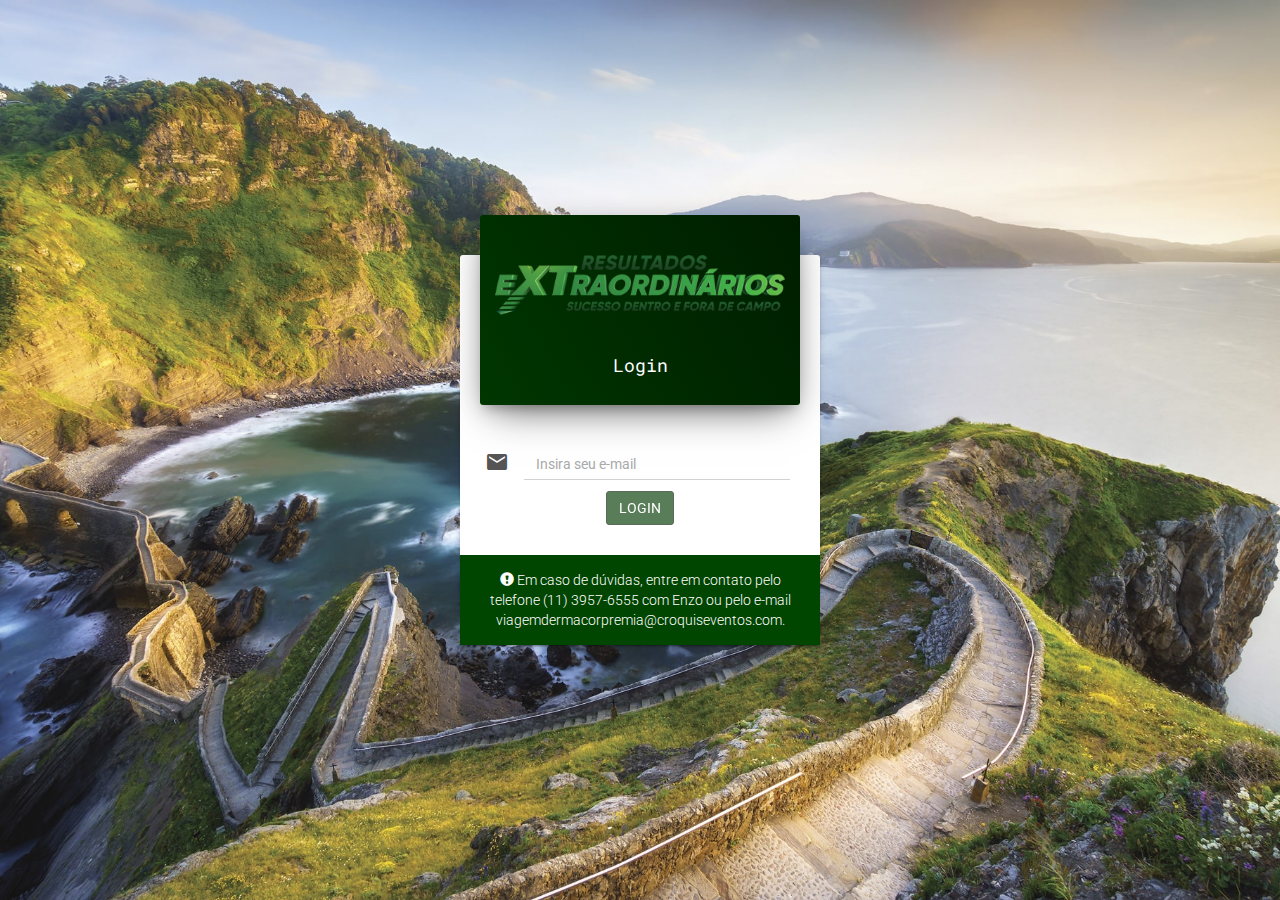
==== index.html @ 67e5d832 "Upload" ====
<!doctype html> <html ng-app="marcelinhaApp"> <head> <meta charset="utf-8"> <title ng-bind="appTitle"></title> <meta name="description" content=""> <meta name="viewport" content="width=device-width,initial-scale=1,shrink-to-fit=no"> <link rel="apple-touch-icon" sizes="180x180" href="/apple-touch-icon.png"> <link rel="icon" type="image/png" sizes="32x32" href="/favicon-32x32.png"> <link rel="icon" type="image/png" sizes="16x16" href="/favicon-16x16.png"> <link rel="manifest" href="/site.webmanifest"> <link rel="mask-icon" href="/safari-pinned-tab.svg" color="#5bbad5"> <meta name="msapplication-TileColor" content="#ffc40d"> <meta name="theme-color" content="#ffffff"> <link rel="stylesheet" href="styles/vendor.151a0907.css"> <link rel="stylesheet" href="styles/main.40ed72af.css"> </head> <body> <!--[if lte IE 8]>
      <p class="browsehappy">You are using an <strong>outdated</strong> browser. Please <a href="http://browsehappy.com/">upgrade your browser</a> to improve your experience.</p>
    <![endif]--> <ui-view></ui-view> <!-- Google Analytics: change UA-XXXXX-X to be your site's ID --> <script>!function (A, n, g, u, l, a, r) {
      A.GoogleAnalyticsObject = l, A[l] = A[l] || function () {
        (A[l].q = A[l].q || []).push(arguments)
      }, A[l].l = +new Date, a = n.createElement(g),
        r = n.getElementsByTagName(g)[0], a.src = u, r.parentNode.insertBefore(a, r)
    }(window, document, 'script', 'https://www.google-analytics.com/analytics.js', 'ga');

    ga('create', 'UA-XXXXX-X');
    ga('send', 'pageview');</script> <script src="scripts/vendor.6dec4bd7.js"></script> <script src="scripts/scripts.b49b461d.js"></script> <!-- <script>
    if (location.hostname === "localhost" || location.hostname === "127.0.0.1") {
      alert('asdasd')
      document.write('<script src="https://' + (location.host || 'localhost').split(':')[0] + ':9000/livereload.js"></' + 'script>')
    }
  
  </script> --> </body> </html>
---- styles/vendor.151a0907.css ----
.sk-double-bounce,.sk-rotating-plane{width:40px;height:40px;margin:40px auto}@font-face{font-family:'Glyphicons Halflings';src:url(../fonts/glyphicons-halflings-regular.eot);src:url(../fonts/glyphicons-halflings-regular.eot?#iefix) format('embedded-opentype'),url(../fonts/glyphicons-halflings-regular.woff2) format('woff2'),url(../fonts/glyphicons-halflings-regular.woff) format('woff'),url(../fonts/glyphicons-halflings-regular.ttf) format('truetype'),url(../fonts/glyphicons-halflings-regular.svg#glyphicons_halflingsregular) format('svg')}.glyphicon{position:relative;top:1px;display:inline-block;font-family:'Glyphicons Halflings';font-style:normal;font-weight:400;line-height:1;-webkit-font-smoothing:antialiased;-moz-osx-font-smoothing:grayscale}.glyphicon-asterisk:before{content:"\002a"}.glyphicon-plus:before{content:"\002b"}.glyphicon-eur:before,.glyphicon-euro:before{content:"\20ac"}.glyphicon-minus:before{content:"\2212"}.glyphicon-cloud:before{content:"\2601"}.glyphicon-envelope:before{content:"\2709"}.glyphicon-pencil:before{content:"\270f"}.glyphicon-glass:before{content:"\e001"}.glyphicon-music:before{content:"\e002"}.glyphicon-search:before{content:"\e003"}.glyphicon-heart:before{content:"\e005"}.glyphicon-star:before{content:"\e006"}.glyphicon-star-empty:before{content:"\e007"}.glyphicon-user:before{content:"\e008"}.glyphicon-film:before{content:"\e009"}.glyphicon-th-large:before{content:"\e010"}.glyphicon-th:before{content:"\e011"}.glyphicon-th-list:before{content:"\e012"}.glyphicon-ok:before{content:"\e013"}.glyphicon-remove:before{content:"\e014"}.glyphicon-zoom-in:before{content:"\e015"}.glyphicon-zoom-out:before{content:"\e016"}.glyphicon-off:before{content:"\e017"}.glyphicon-signal:before{content:"\e018"}.glyphicon-cog:before{content:"\e019"}.glyphicon-trash:before{content:"\e020"}.glyphicon-home:before{content:"\e021"}.glyphicon-file:before{content:"\e022"}.glyphicon-time:before{content:"\e023"}.glyphicon-road:before{content:"\e024"}.glyphicon-download-alt:before{content:"\e025"}.glyphicon-download:before{content:"\e026"}.glyphicon-upload:before{content:"\e027"}.glyphicon-inbox:before{content:"\e028"}.glyphicon-play-circle:before{content:"\e029"}.glyphicon-repeat:before{content:"\e030"}.glyphicon-refresh:before{content:"\e031"}.glyphicon-list-alt:before{content:"\e032"}.glyphicon-lock:before{content:"\e033"}.glyphicon-flag:before{content:"\e034"}.glyphicon-headphones:before{content:"\e035"}.glyphicon-volume-off:before{content:"\e036"}.glyphicon-volume-down:before{content:"\e037"}.glyphicon-volume-up:before{content:"\e038"}.glyphicon-qrcode:before{content:"\e039"}.glyphicon-barcode:before{content:"\e040"}.glyphicon-tag:before{content:"\e041"}.glyphicon-tags:before{content:"\e042"}.glyphicon-book:before{content:"\e043"}.glyphicon-bookmark:before{content:"\e044"}.glyphicon-print:before{content:"\e045"}.glyphicon-camera:before{content:"\e046"}.glyphicon-font:before{content:"\e047"}.glyphicon-bold:before{content:"\e048"}.glyphicon-italic:before{content:"\e049"}.glyphicon-text-height:before{content:"\e050"}.glyphicon-text-width:before{content:"\e051"}.glyphicon-align-left:before{content:"\e052"}.glyphicon-align-center:before{content:"\e053"}.glyphicon-align-right:before{content:"\e054"}.glyphicon-align-justify:before{content:"\e055"}.glyphicon-list:before{content:"\e056"}.glyphicon-indent-left:before{content:"\e057"}.glyphicon-indent-right:before{content:"\e058"}.glyphicon-facetime-video:before{content:"\e059"}.glyphicon-picture:before{content:"\e060"}.glyphicon-map-marker:before{content:"\e062"}.glyphicon-adjust:before{content:"\e063"}.glyphicon-tint:before{content:"\e064"}.glyphicon-edit:before{content:"\e065"}.glyphicon-share:before{content:"\e066"}.glyphicon-check:before{content:"\e067"}.glyphicon-move:before{content:"\e068"}.glyphicon-step-backward:before{content:"\e069"}.glyphicon-fast-backward:before{content:"\e070"}.glyphicon-backward:before{content:"\e071"}.glyphicon-play:before{content:"\e072"}.glyphicon-pause:before{content:"\e073"}.glyphicon-stop:before{content:"\e074"}.glyphicon-forward:before{content:"\e075"}.glyphicon-fast-forward:before{content:"\e076"}.glyphicon-step-forward:before{content:"\e077"}.glyphicon-eject:before{content:"\e078"}.glyphicon-chevron-left:before{content:"\e079"}.glyphicon-chevron-right:before{content:"\e080"}.glyphicon-plus-sign:before{content:"\e081"}.glyphicon-minus-sign:before{content:"\e082"}.glyphicon-remove-sign:before{content:"\e083"}.glyphicon-ok-sign:before{content:"\e084"}.glyphicon-question-sign:before{content:"\e085"}.glyphicon-info-sign:before{content:"\e086"}.glyphicon-screenshot:before{content:"\e087"}.glyphicon-remove-circle:before{content:"\e088"}.glyphicon-ok-circle:before{content:"\e089"}.glyphicon-ban-circle:before{content:"\e090"}.glyphicon-arrow-left:before{content:"\e091"}.glyphicon-arrow-right:before{content:"\e092"}.glyphicon-arrow-up:before{content:"\e093"}.glyphicon-arrow-down:before{content:"\e094"}.glyphicon-share-alt:before{content:"\e095"}.glyphicon-resize-full:before{content:"\e096"}.glyphicon-resize-small:before{content:"\e097"}.glyphicon-exclamation-sign:before{content:"\e101"}.glyphicon-gift:before{content:"\e102"}.glyphicon-leaf:before{content:"\e103"}.glyphicon-fire:before{content:"\e104"}.glyphicon-eye-open:before{content:"\e105"}.glyphicon-eye-close:before{content:"\e106"}.glyphicon-warning-sign:before{content:"\e107"}.glyphicon-plane:before{content:"\e108"}.glyphicon-calendar:before{content:"\e109"}.glyphicon-random:before{content:"\e110"}.glyphicon-comment:before{content:"\e111"}.glyphicon-magnet:before{content:"\e112"}.glyphicon-chevron-up:before{content:"\e113"}.glyphicon-chevron-down:before{content:"\e114"}.glyphicon-retweet:before{content:"\e115"}.glyphicon-shopping-cart:before{content:"\e116"}.glyphicon-folder-close:before{content:"\e117"}.glyphicon-folder-open:before{content:"\e118"}.glyphicon-resize-vertical:before{content:"\e119"}.glyphicon-resize-horizontal:before{content:"\e120"}.glyphicon-hdd:before{content:"\e121"}.glyphicon-bullhorn:before{content:"\e122"}.glyphicon-bell:before{content:"\e123"}.glyphicon-certificate:before{content:"\e124"}.glyphicon-thumbs-up:before{content:"\e125"}.glyphicon-thumbs-down:before{content:"\e126"}.glyphicon-hand-right:before{content:"\e127"}.glyphicon-hand-left:before{content:"\e128"}.glyphicon-hand-up:before{content:"\e129"}.glyphicon-hand-down:before{content:"\e130"}.glyphicon-circle-arrow-right:before{content:"\e131"}.glyphicon-circle-arrow-left:before{content:"\e132"}.glyphicon-circle-arrow-up:before{content:"\e133"}.glyphicon-circle-arrow-down:before{content:"\e134"}.glyphicon-globe:before{content:"\e135"}.glyphicon-wrench:before{content:"\e136"}.glyphicon-tasks:before{content:"\e137"}.glyphicon-filter:before{content:"\e138"}.glyphicon-briefcase:before{content:"\e139"}.glyphicon-fullscreen:before{content:"\e140"}.glyphicon-dashboard:before{content:"\e141"}.glyphicon-paperclip:before{content:"\e142"}.glyphicon-heart-empty:before{content:"\e143"}.glyphicon-link:before{content:"\e144"}.glyphicon-phone:before{content:"\e145"}.glyphicon-pushpin:before{content:"\e146"}.glyphicon-usd:before{content:"\e148"}.glyphicon-gbp:before{content:"\e149"}.glyphicon-sort:before{content:"\e150"}.glyphicon-sort-by-alphabet:before{content:"\e151"}.glyphicon-sort-by-alphabet-alt:before{content:"\e152"}.glyphicon-sort-by-order:before{content:"\e153"}.glyphicon-sort-by-order-alt:before{content:"\e154"}.glyphicon-sort-by-attributes:before{content:"\e155"}.glyphicon-sort-by-attributes-alt:before{content:"\e156"}.glyphicon-unchecked:before{content:"\e157"}.glyphicon-expand:before{content:"\e158"}.glyphicon-collapse-down:before{content:"\e159"}.glyphicon-collapse-up:before{content:"\e160"}.glyphicon-log-in:before{content:"\e161"}.glyphicon-flash:before{content:"\e162"}.glyphicon-log-out:before{content:"\e163"}.glyphicon-new-window:before{content:"\e164"}.glyphicon-record:before{content:"\e165"}.glyphicon-save:before{content:"\e166"}.glyphicon-open:before{content:"\e167"}.glyphicon-saved:before{content:"\e168"}.glyphicon-import:before{content:"\e169"}.glyphicon-export:before{content:"\e170"}.glyphicon-send:before{content:"\e171"}.glyphicon-floppy-disk:before{content:"\e172"}.glyphicon-floppy-saved:before{content:"\e173"}.glyphicon-floppy-remove:before{content:"\e174"}.glyphicon-floppy-save:before{content:"\e175"}.glyphicon-floppy-open:before{content:"\e176"}.glyphicon-credit-card:before{content:"\e177"}.glyphicon-transfer:before{content:"\e178"}.glyphicon-cutlery:before{content:"\e179"}.glyphicon-header:before{content:"\e180"}.glyphicon-compressed:before{content:"\e181"}.glyphicon-earphone:before{content:"\e182"}.glyphicon-phone-alt:before{content:"\e183"}.glyphicon-tower:before{content:"\e184"}.glyphicon-stats:before{content:"\e185"}.glyphicon-sd-video:before{content:"\e186"}.glyphicon-hd-video:before{content:"\e187"}.glyphicon-subtitles:before{content:"\e188"}.glyphicon-sound-stereo:before{content:"\e189"}.glyphicon-sound-dolby:before{content:"\e190"}.glyphicon-sound-5-1:before{content:"\e191"}.glyphicon-sound-6-1:before{content:"\e192"}.glyphicon-sound-7-1:before{content:"\e193"}.glyphicon-copyright-mark:before{content:"\e194"}.glyphicon-registration-mark:before{content:"\e195"}.glyphicon-cloud-download:before{content:"\e197"}.glyphicon-cloud-upload:before{content:"\e198"}.glyphicon-tree-conifer:before{content:"\e199"}.glyphicon-tree-deciduous:before{content:"\e200"}.glyphicon-cd:before{content:"\e201"}.glyphicon-save-file:before{content:"\e202"}.glyphicon-open-file:before{content:"\e203"}.glyphicon-level-up:before{content:"\e204"}.glyphicon-copy:before{content:"\e205"}.glyphicon-paste:before{content:"\e206"}.glyphicon-alert:before{content:"\e209"}.glyphicon-equalizer:before{content:"\e210"}.glyphicon-king:before{content:"\e211"}.glyphicon-queen:before{content:"\e212"}.glyphicon-pawn:before{content:"\e213"}.glyphicon-bishop:before{content:"\e214"}.glyphicon-knight:before{content:"\e215"}.glyphicon-baby-formula:before{content:"\e216"}.glyphicon-tent:before{content:"\26fa"}.glyphicon-blackboard:before{content:"\e218"}.glyphicon-bed:before{content:"\e219"}.glyphicon-apple:before{content:"\f8ff"}.glyphicon-erase:before{content:"\e221"}.glyphicon-hourglass:before{content:"\231b"}.glyphicon-lamp:before{content:"\e223"}.glyphicon-duplicate:before{content:"\e224"}.glyphicon-piggy-bank:before{content:"\e225"}.glyphicon-scissors:before{content:"\e226"}.glyphicon-bitcoin:before,.glyphicon-btc:before,.glyphicon-xbt:before{content:"\e227"}.glyphicon-jpy:before,.glyphicon-yen:before{content:"\00a5"}.glyphicon-rub:before,.glyphicon-ruble:before{content:"\20bd"}.glyphicon-scale:before{content:"\e230"}.glyphicon-ice-lolly:before{content:"\e231"}.glyphicon-ice-lolly-tasted:before{content:"\e232"}.glyphicon-education:before{content:"\e233"}.glyphicon-option-horizontal:before{content:"\e234"}.glyphicon-option-vertical:before{content:"\e235"}.glyphicon-menu-hamburger:before{content:"\e236"}.glyphicon-modal-window:before{content:"\e237"}.glyphicon-oil:before{content:"\e238"}.glyphicon-grain:before{content:"\e239"}.glyphicon-sunglasses:before{content:"\e240"}.glyphicon-text-size:before{content:"\e241"}.glyphicon-text-color:before{content:"\e242"}.glyphicon-text-background:before{content:"\e243"}.glyphicon-object-align-top:before{content:"\e244"}.glyphicon-object-align-bottom:before{content:"\e245"}.glyphicon-object-align-horizontal:before{content:"\e246"}.glyphicon-object-align-left:before{content:"\e247"}.glyphicon-object-align-vertical:before{content:"\e248"}.glyphicon-object-align-right:before{content:"\e249"}.glyphicon-triangle-right:before{content:"\e250"}.glyphicon-triangle-left:before{content:"\e251"}.glyphicon-triangle-bottom:before{content:"\e252"}.glyphicon-triangle-top:before{content:"\e253"}.glyphicon-console:before{content:"\e254"}.glyphicon-superscript:before{content:"\e255"}.glyphicon-subscript:before{content:"\e256"}.glyphicon-menu-left:before{content:"\e257"}.glyphicon-menu-right:before{content:"\e258"}.glyphicon-menu-down:before{content:"\e259"}.glyphicon-menu-up:before{content:"\e260"}.sk-rotating-plane{background-color:#333;-webkit-animation:sk-rotatePlane 1.2s infinite ease-in-out;animation:sk-rotatePlane 1.2s infinite ease-in-out}@-webkit-keyframes sk-rotatePlane{0%{-webkit-transform:perspective(120px) rotateX(0) rotateY(0);transform:perspective(120px) rotateX(0) rotateY(0)}50%{-webkit-transform:perspective(120px) rotateX(-180.1deg) rotateY(0);transform:perspective(120px) rotateX(-180.1deg) rotateY(0)}100%{-webkit-transform:perspective(120px) rotateX(-180deg) rotateY(-179.9deg);transform:perspective(120px) rotateX(-180deg) rotateY(-179.9deg)}}@keyframes sk-rotatePlane{0%{-webkit-transform:perspective(120px) rotateX(0) rotateY(0);transform:perspective(120px) rotateX(0) rotateY(0)}50%{-webkit-transform:perspective(120px) rotateX(-180.1deg) rotateY(0);transform:perspective(120px) rotateX(-180.1deg) rotateY(0)}100%{-webkit-transform:perspective(120px) rotateX(-180deg) rotateY(-179.9deg);transform:perspective(120px) rotateX(-180deg) rotateY(-179.9deg)}}.sk-double-bounce{position:relative}.sk-double-bounce .sk-child{width:100%;height:100%;border-radius:50%;background-color:#333;opacity:.6;position:absolute;top:0;left:0;-webkit-animation:sk-doubleBounce 2s infinite ease-in-out;animation:sk-doubleBounce 2s infinite ease-in-out}.sk-chasing-dots .sk-child,.sk-spinner-pulse,.sk-three-bounce .sk-child{background-color:#333;border-radius:100%}.sk-double-bounce .sk-double-bounce2{-webkit-animation-delay:-1s;animation-delay:-1s}@-webkit-keyframes sk-doubleBounce{0%,100%{-webkit-transform:scale(0);transform:scale(0)}50%{-webkit-transform:scale(1);transform:scale(1)}}@keyframes sk-doubleBounce{0%,100%{-webkit-transform:scale(0);transform:scale(0)}50%{-webkit-transform:scale(1);transform:scale(1)}}.sk-wave{margin:40px auto;width:50px;height:40px;text-align:center;font-size:10px}.sk-wave .sk-rect{background-color:#333;height:100%;width:6px;display:inline-block;-webkit-animation:sk-waveStretchDelay 1.2s infinite ease-in-out;animation:sk-waveStretchDelay 1.2s infinite ease-in-out}.sk-wave .sk-rect1{-webkit-animation-delay:-1.2s;animation-delay:-1.2s}.sk-wave .sk-rect2{-webkit-animation-delay:-1.1s;animation-delay:-1.1s}.sk-wave .sk-rect3{-webkit-animation-delay:-1s;animation-delay:-1s}.sk-wave .sk-rect4{-webkit-animation-delay:-.9s;animation-delay:-.9s}.sk-wave .sk-rect5{-webkit-animation-delay:-.8s;animation-delay:-.8s}@-webkit-keyframes sk-waveStretchDelay{0%,100%,40%{-webkit-transform:scaleY(.4);transform:scaleY(.4)}20%{-webkit-transform:scaleY(1);transform:scaleY(1)}}@keyframes sk-waveStretchDelay{0%,100%,40%{-webkit-transform:scaleY(.4);transform:scaleY(.4)}20%{-webkit-transform:scaleY(1);transform:scaleY(1)}}.sk-wandering-cubes{margin:40px auto;width:40px;height:40px;position:relative}.sk-wandering-cubes .sk-cube{background-color:#333;width:10px;height:10px;position:absolute;top:0;left:0;-webkit-animation:sk-wanderingCube 1.8s ease-in-out -1.8s infinite both;animation:sk-wanderingCube 1.8s ease-in-out -1.8s infinite both}.sk-chasing-dots,.sk-spinner-pulse{width:40px;height:40px;margin:40px auto}.sk-wandering-cubes .sk-cube2{-webkit-animation-delay:-.9s;animation-delay:-.9s}@-webkit-keyframes sk-wanderingCube{0%{-webkit-transform:rotate(0);transform:rotate(0)}25%{-webkit-transform:translateX(30px) rotate(-90deg) scale(.5);transform:translateX(30px) rotate(-90deg) scale(.5)}50%{-webkit-transform:translateX(30px) translateY(30px) rotate(-179deg);transform:translateX(30px) translateY(30px) rotate(-179deg)}50.1%{-webkit-transform:translateX(30px) translateY(30px) rotate(-180deg);transform:translateX(30px) translateY(30px) rotate(-180deg)}75%{-webkit-transform:translateX(0) translateY(30px) rotate(-270deg) scale(.5);transform:translateX(0) translateY(30px) rotate(-270deg) scale(.5)}100%{-webkit-transform:rotate(-360deg);transform:rotate(-360deg)}}@keyframes sk-wanderingCube{0%{-webkit-transform:rotate(0);transform:rotate(0)}25%{-webkit-transform:translateX(30px) rotate(-90deg) scale(.5);transform:translateX(30px) rotate(-90deg) scale(.5)}50%{-webkit-transform:translateX(30px) translateY(30px) rotate(-179deg);transform:translateX(30px) translateY(30px) rotate(-179deg)}50.1%{-webkit-transform:translateX(30px) translateY(30px) rotate(-180deg);transform:translateX(30px) translateY(30px) rotate(-180deg)}75%{-webkit-transform:translateX(0) translateY(30px) rotate(-270deg) scale(.5);transform:translateX(0) translateY(30px) rotate(-270deg) scale(.5)}100%{-webkit-transform:rotate(-360deg);transform:rotate(-360deg)}}.sk-spinner-pulse{-webkit-animation:sk-pulseScaleOut 1s infinite ease-in-out;animation:sk-pulseScaleOut 1s infinite ease-in-out}@-webkit-keyframes sk-pulseScaleOut{0%{-webkit-transform:scale(0);transform:scale(0)}100%{-webkit-transform:scale(1);transform:scale(1);opacity:0}}@keyframes sk-pulseScaleOut{0%{-webkit-transform:scale(0);transform:scale(0)}100%{-webkit-transform:scale(1);transform:scale(1);opacity:0}}.sk-chasing-dots{position:relative;text-align:center;-webkit-animation:sk-chasingDotsRotate 2s infinite linear;animation:sk-chasingDotsRotate 2s infinite linear}.sk-chasing-dots .sk-child{width:60%;height:60%;display:inline-block;position:absolute;top:0;-webkit-animation:sk-chasingDotsBounce 2s infinite ease-in-out;animation:sk-chasingDotsBounce 2s infinite ease-in-out}.sk-chasing-dots .sk-dot2{top:auto;bottom:0;-webkit-animation-delay:-1s;animation-delay:-1s}@-webkit-keyframes sk-chasingDotsRotate{100%{-webkit-transform:rotate(360deg);transform:rotate(360deg)}}@keyframes sk-chasingDotsRotate{100%{-webkit-transform:rotate(360deg);transform:rotate(360deg)}}@-webkit-keyframes sk-chasingDotsBounce{0%,100%{-webkit-transform:scale(0);transform:scale(0)}50%{-webkit-transform:scale(1);transform:scale(1)}}@keyframes sk-chasingDotsBounce{0%,100%{-webkit-transform:scale(0);transform:scale(0)}50%{-webkit-transform:scale(1);transform:scale(1)}}.sk-three-bounce{margin:40px auto;width:80px;text-align:center}.sk-three-bounce .sk-child{width:20px;height:20px;display:inline-block;-webkit-animation:sk-three-bounce 1.4s ease-in-out 0s infinite both;animation:sk-three-bounce 1.4s ease-in-out 0s infinite both}.sk-circle .sk-child:before,.sk-fading-circle .sk-circle:before{display:block;border-radius:100%;content:'';background-color:#333}.sk-three-bounce .sk-bounce1{-webkit-animation-delay:-.32s;animation-delay:-.32s}.sk-three-bounce .sk-bounce2{-webkit-animation-delay:-.16s;animation-delay:-.16s}@-webkit-keyframes sk-three-bounce{0%,100%,80%{-webkit-transform:scale(0);transform:scale(0)}40%{-webkit-transform:scale(1);transform:scale(1)}}@keyframes sk-three-bounce{0%,100%,80%{-webkit-transform:scale(0);transform:scale(0)}40%{-webkit-transform:scale(1);transform:scale(1)}}.sk-circle{margin:40px auto;width:40px;height:40px;position:relative}.sk-circle .sk-child{width:100%;height:100%;position:absolute;left:0;top:0}.sk-circle .sk-child:before{margin:0 auto;width:15%;height:15%;-webkit-animation:sk-circleBounceDelay 1.2s infinite ease-in-out both;animation:sk-circleBounceDelay 1.2s infinite ease-in-out both}.sk-circle .sk-circle2{-webkit-transform:rotate(30deg);-ms-transform:rotate(30deg);transform:rotate(30deg)}.sk-circle .sk-circle3{-webkit-transform:rotate(60deg);-ms-transform:rotate(60deg);transform:rotate(60deg)}.sk-circle .sk-circle4{-webkit-transform:rotate(90deg);-ms-transform:rotate(90deg);transform:rotate(90deg)}.sk-circle .sk-circle5{-webkit-transform:rotate(120deg);-ms-transform:rotate(120deg);transform:rotate(120deg)}.sk-circle .sk-circle6{-webkit-transform:rotate(150deg);-ms-transform:rotate(150deg);transform:rotate(150deg)}.sk-circle .sk-circle7{-webkit-transform:rotate(180deg);-ms-transform:rotate(180deg);transform:rotate(180deg)}.sk-circle .sk-circle8{-webkit-transform:rotate(210deg);-ms-transform:rotate(210deg);transform:rotate(210deg)}.sk-circle .sk-circle9{-webkit-transform:rotate(240deg);-ms-transform:rotate(240deg);transform:rotate(240deg)}.sk-circle .sk-circle10{-webkit-transform:rotate(270deg);-ms-transform:rotate(270deg);transform:rotate(270deg)}.sk-circle .sk-circle11{-webkit-transform:rotate(300deg);-ms-transform:rotate(300deg);transform:rotate(300deg)}.sk-circle .sk-circle12{-webkit-transform:rotate(330deg);-ms-transform:rotate(330deg);transform:rotate(330deg)}.sk-circle .sk-circle2:before{-webkit-animation-delay:-1.1s;animation-delay:-1.1s}.sk-circle .sk-circle3:before{-webkit-animation-delay:-1s;animation-delay:-1s}.sk-circle .sk-circle4:before{-webkit-animation-delay:-.9s;animation-delay:-.9s}.sk-circle .sk-circle5:before{-webkit-animation-delay:-.8s;animation-delay:-.8s}.sk-circle .sk-circle6:before{-webkit-animation-delay:-.7s;animation-delay:-.7s}.sk-circle .sk-circle7:before{-webkit-animation-delay:-.6s;animation-delay:-.6s}.sk-circle .sk-circle8:before{-webkit-animation-delay:-.5s;animation-delay:-.5s}.sk-circle .sk-circle9:before{-webkit-animation-delay:-.4s;animation-delay:-.4s}.sk-circle .sk-circle10:before{-webkit-animation-delay:-.3s;animation-delay:-.3s}.sk-circle .sk-circle11:before{-webkit-animation-delay:-.2s;animation-delay:-.2s}.sk-circle .sk-circle12:before{-webkit-animation-delay:-.1s;animation-delay:-.1s}@-webkit-keyframes sk-circleBounceDelay{0%,100%,80%{-webkit-transform:scale(0);transform:scale(0)}40%{-webkit-transform:scale(1);transform:scale(1)}}@keyframes sk-circleBounceDelay{0%,100%,80%{-webkit-transform:scale(0);transform:scale(0)}40%{-webkit-transform:scale(1);transform:scale(1)}}.sk-cube-grid{width:40px;height:40px;margin:40px auto}.sk-cube-grid .sk-cube{width:33.33%;height:33.33%;background-color:#333;float:left;-webkit-animation:sk-cubeGridScaleDelay 1.3s infinite ease-in-out;animation:sk-cubeGridScaleDelay 1.3s infinite ease-in-out}.sk-cube-grid .sk-cube1{-webkit-animation-delay:.2s;animation-delay:.2s}.sk-cube-grid .sk-cube2{-webkit-animation-delay:.3s;animation-delay:.3s}.sk-cube-grid .sk-cube3{-webkit-animation-delay:.4s;animation-delay:.4s}.sk-cube-grid .sk-cube4{-webkit-animation-delay:.1s;animation-delay:.1s}.sk-cube-grid .sk-cube5{-webkit-animation-delay:.2s;animation-delay:.2s}.sk-cube-grid .sk-cube6{-webkit-animation-delay:.3s;animation-delay:.3s}.sk-cube-grid .sk-cube7{-webkit-animation-delay:0ms;animation-delay:0ms}.sk-cube-grid .sk-cube8{-webkit-animation-delay:.1s;animation-delay:.1s}.sk-cube-grid .sk-cube9{-webkit-animation-delay:.2s;animation-delay:.2s}@-webkit-keyframes sk-cubeGridScaleDelay{0%,100%,70%{-webkit-transform:scale3D(1,1,1);transform:scale3D(1,1,1)}35%{-webkit-transform:scale3D(0,0,1);transform:scale3D(0,0,1)}}@keyframes sk-cubeGridScaleDelay{0%,100%,70%{-webkit-transform:scale3D(1,1,1);transform:scale3D(1,1,1)}35%{-webkit-transform:scale3D(0,0,1);transform:scale3D(0,0,1)}}.sk-fading-circle{margin:40px auto;width:40px;height:40px;position:relative}.sk-fading-circle .sk-circle{width:100%;height:100%;position:absolute;left:0;top:0}.sk-fading-circle .sk-circle:before{margin:0 auto;width:15%;height:15%;-webkit-animation:sk-circleFadeDelay 1.2s infinite ease-in-out both;animation:sk-circleFadeDelay 1.2s infinite ease-in-out both}.sk-fading-circle .sk-circle2{-webkit-transform:rotate(30deg);-ms-transform:rotate(30deg);transform:rotate(30deg)}.sk-fading-circle .sk-circle3{-webkit-transform:rotate(60deg);-ms-transform:rotate(60deg);transform:rotate(60deg)}.sk-fading-circle .sk-circle4{-webkit-transform:rotate(90deg);-ms-transform:rotate(90deg);transform:rotate(90deg)}.sk-fading-circle .sk-circle5{-webkit-transform:rotate(120deg);-ms-transform:rotate(120deg);transform:rotate(120deg)}.sk-fading-circle .sk-circle6{-webkit-transform:rotate(150deg);-ms-transform:rotate(150deg);transform:rotate(150deg)}.sk-fading-circle .sk-circle7{-webkit-transform:rotate(180deg);-ms-transform:rotate(180deg);transform:rotate(180deg)}.sk-fading-circle .sk-circle8{-webkit-transform:rotate(210deg);-ms-transform:rotate(210deg);transform:rotate(210deg)}.sk-fading-circle .sk-circle9{-webkit-transform:rotate(240deg);-ms-transform:rotate(240deg);transform:rotate(240deg)}.sk-fading-circle .sk-circle10{-webkit-transform:rotate(270deg);-ms-transform:rotate(270deg);transform:rotate(270deg)}.sk-fading-circle .sk-circle11{-webkit-transform:rotate(300deg);-ms-transform:rotate(300deg);transform:rotate(300deg)}.sk-fading-circle .sk-circle12{-webkit-transform:rotate(330deg);-ms-transform:rotate(330deg);transform:rotate(330deg)}.sk-fading-circle .sk-circle2:before{-webkit-animation-delay:-1.1s;animation-delay:-1.1s}.sk-fading-circle .sk-circle3:before{-webkit-animation-delay:-1s;animation-delay:-1s}.sk-fading-circle .sk-circle4:before{-webkit-animation-delay:-.9s;animation-delay:-.9s}.sk-fading-circle .sk-circle5:before{-webkit-animation-delay:-.8s;animation-delay:-.8s}.sk-fading-circle .sk-circle6:before{-webkit-animation-delay:-.7s;animation-delay:-.7s}.sk-fading-circle .sk-circle7:before{-webkit-animation-delay:-.6s;animation-delay:-.6s}.sk-fading-circle .sk-circle8:before{-webkit-animation-delay:-.5s;animation-delay:-.5s}.sk-fading-circle .sk-circle9:before{-webkit-animation-delay:-.4s;animation-delay:-.4s}.sk-fading-circle .sk-circle10:before{-webkit-animation-delay:-.3s;animation-delay:-.3s}.sk-fading-circle .sk-circle11:before{-webkit-animation-delay:-.2s;animation-delay:-.2s}.sk-fading-circle .sk-circle12:before{-webkit-animation-delay:-.1s;animation-delay:-.1s}@-webkit-keyframes sk-circleFadeDelay{0%,100%,39%{opacity:0}40%{opacity:1}}@keyframes sk-circleFadeDelay{0%,100%,39%{opacity:0}40%{opacity:1}}.sk-folding-cube{margin:40px auto;width:40px;height:40px;position:relative;-webkit-transform:rotateZ(45deg);transform:rotateZ(45deg)}.sk-folding-cube .sk-cube{float:left;width:50%;height:50%;position:relative;-webkit-transform:scale(1.1);-ms-transform:scale(1.1);transform:scale(1.1)}.sk-folding-cube .sk-cube:before{content:'';position:absolute;top:0;left:0;width:100%;height:100%;background-color:#333;-webkit-animation:sk-foldCubeAngle 2.4s infinite linear both;animation:sk-foldCubeAngle 2.4s infinite linear both;-webkit-transform-origin:100% 100%;-ms-transform-origin:100% 100%;transform-origin:100% 100%}.sk-folding-cube .sk-cube2{-webkit-transform:scale(1.1) rotateZ(90deg);transform:scale(1.1) rotateZ(90deg)}.sk-folding-cube .sk-cube3{-webkit-transform:scale(1.1) rotateZ(180deg);transform:scale(1.1) rotateZ(180deg)}.sk-folding-cube .sk-cube4{-webkit-transform:scale(1.1) rotateZ(270deg);transform:scale(1.1) rotateZ(270deg)}.sk-folding-cube .sk-cube2:before{-webkit-animation-delay:.3s;animation-delay:.3s}.sk-folding-cube .sk-cube3:before{-webkit-animation-delay:.6s;animation-delay:.6s}.sk-folding-cube .sk-cube4:before{-webkit-animation-delay:.9s;animation-delay:.9s}@-webkit-keyframes sk-foldCubeAngle{0%,10%{-webkit-transform:perspective(140px) rotateX(-180deg);transform:perspective(140px) rotateX(-180deg);opacity:0}25%,75%{-webkit-transform:perspective(140px) rotateX(0);transform:perspective(140px) rotateX(0);opacity:1}100%,90%{-webkit-transform:perspective(140px) rotateY(180deg);transform:perspective(140px) rotateY(180deg);opacity:0}}@keyframes sk-foldCubeAngle{0%,10%{-webkit-transform:perspective(140px) rotateX(-180deg);transform:perspective(140px) rotateX(-180deg);opacity:0}25%,75%{-webkit-transform:perspective(140px) rotateX(0);transform:perspective(140px) rotateX(0);opacity:1}100%,90%{-webkit-transform:perspective(140px) rotateY(180deg);transform:perspective(140px) rotateY(180deg);opacity:0}}/*! lightslider - v1.1.3 - 2015-04-14
* https://github.com/sachinchoolur/lightslider
* Copyright (c) 2015 Sachin N; Licensed MIT */.lSSlideWrapper,.lSSlideWrapper .lSFade{position:relative}.lSSlideWrapper .lSSlide,.lSSlideWrapper.usingCss .lSFade>*{-webkit-transition-timing-function:inherit!important;transition-timing-function:inherit!important;-webkit-transition-duration:inherit!important;transition-duration:inherit!important}.lSSlideOuter,.lSSlideOuter .lSPager.lSGallery{-khtml-user-select:none;-moz-user-select:none;-ms-user-select:none;-webkit-touch-callout:none;-webkit-user-select:none;user-select:none;overflow:hidden}.lSSlideOuter .lSPager.lSGallery:after,.lSSlideWrapper>.lightSlider:after{clear:both}.lightSlider:after,.lightSlider:before{content:" ";display:table}.lightSlider{overflow:hidden;margin:0}.lSSlideWrapper{max-width:100%;overflow:hidden}.lSSlideWrapper .lSSlide{-webkit-transform:translate(0,0);-ms-transform:translate(0,0);transform:translate(0,0);-webkit-transition:all 1s;-webkit-transition-property:-webkit-transform,height;-moz-transition-property:-moz-transform,height;transition-property:transform,height}.lSSlideWrapper .lSFade>*{position:absolute!important;top:0;left:0;z-index:9;margin-right:0;width:100%}.lSSlideWrapper.usingCss .lSFade>*{opacity:0;-webkit-transition-delay:0s;transition-delay:0s;-webkit-transition-property:opacity;transition-property:opacity}.lSSlideWrapper .lSFade>.active{z-index:10}.lSSlideWrapper.usingCss .lSFade>.active{opacity:1}.lSSlideOuter .lSPager.lSpg{margin:10px 0 0;padding:0;text-align:center}.lSSlideOuter .lSPager.lSpg>li{cursor:pointer;display:inline-block;padding:0 5px}.lSSlideOuter .lSPager.lSpg>li a{background-color:#222;border-radius:30px;display:inline-block;height:8px;overflow:hidden;text-indent:-999em;width:8px;position:relative;z-index:99;-webkit-transition:all .5s linear 0s;transition:all .5s linear 0s}.lSSlideOuter .lSPager.lSpg>li.active a,.lSSlideOuter .lSPager.lSpg>li:hover a{background-color:#428bca}.lSSlideOuter .media{opacity:.8}.lSSlideOuter .media.active{opacity:1}.lSSlideOuter .lSPager.lSGallery{list-style:none;padding-left:0;margin:0;transform:translate3d(0,0,0);-moz-transform:translate3d(0,0,0);-ms-transform:translate3d(0,0,0);-webkit-transform:translate3d(0,0,0);-o-transform:translate3d(0,0,0);-webkit-transition-property:-webkit-transform;-moz-transition-property:-moz-transform}.lSSlideOuter .lSPager.lSGallery li{overflow:hidden;-webkit-transition:border-radius .12s linear 0s .35s linear 0s;transition:border-radius .12s linear 0s .35s linear 0s}.lSSlideOuter .lSPager.lSGallery li.active,.lSSlideOuter .lSPager.lSGallery li:hover{border-radius:5px}.lSSlideOuter .lSPager.lSGallery img{display:block;height:auto;max-width:100%}.lSSlideOuter .lSPager.lSGallery:after,.lSSlideOuter .lSPager.lSGallery:before{content:" ";display:table}.lSAction>a{width:32px;display:block;top:50%;height:32px;background-image:url(../img/controls.png);cursor:pointer;position:absolute;z-index:99;margin-top:-16px;opacity:.5;-webkit-transition:opacity .35s linear 0s;transition:opacity .35s linear 0s}.lSAction>a:hover{opacity:1}.lSAction>.lSPrev{background-position:0 0;left:10px}.lSAction>.lSNext{background-position:-32px 0;right:10px}.lSAction>a.disabled{pointer-events:none}.cS-hidden{height:1px;opacity:0;filter:alpha(opacity=0);overflow:hidden}.lSSlideOuter.vertical{position:relative}.lSSlideOuter.vertical.noPager{padding-right:0!important}.lSSlideOuter.vertical .lSGallery{position:absolute!important;right:0;top:0}.lSSlideOuter.vertical .lightSlider>*{width:100%!important;max-width:none!important}.lSSlideOuter.vertical .lSAction>a{left:50%;margin-left:-14px;margin-top:0}.lSSlideOuter.vertical .lSAction>.lSNext{background-position:31px -31px;bottom:10px;top:auto}.lSSlideOuter.vertical .lSAction>.lSPrev{background-position:0 -31px;bottom:auto;top:10px}.lSSlideOuter.lSrtl{direction:rtl}.lSSlideOuter .lSPager,.lSSlideOuter .lightSlider{padding-left:0;list-style:none}.lSSlideOuter.lSrtl .lSPager,.lSSlideOuter.lSrtl .lightSlider{padding-right:0}.lSSlideOuter .lSGallery li,.lSSlideOuter .lightSlider>*{float:left}.lSSlideOuter.lSrtl .lSGallery li,.lSSlideOuter.lSrtl .lightSlider>*{float:right!important}@-webkit-keyframes rightEnd{0%,100%{left:0}50%{left:-15px}}@keyframes rightEnd{0%,100%{left:0}50%{left:-15px}}@-webkit-keyframes topEnd{0%,100%{top:0}50%{top:-15px}}@keyframes topEnd{0%,100%{top:0}50%{top:-15px}}@-webkit-keyframes leftEnd{0%,100%{left:0}50%{left:15px}}@keyframes leftEnd{0%,100%{left:0}50%{left:15px}}@-webkit-keyframes bottomEnd{0%,100%{bottom:0}50%{bottom:-15px}}@keyframes bottomEnd{0%,100%{bottom:0}50%{bottom:-15px}}.lSSlideOuter .rightEnd{-webkit-animation:rightEnd .3s;animation:rightEnd .3s;position:relative}.lSSlideOuter .leftEnd{-webkit-animation:leftEnd .3s;animation:leftEnd .3s;position:relative}.lSSlideOuter.vertical .rightEnd{-webkit-animation:topEnd .3s;animation:topEnd .3s;position:relative}.lSSlideOuter.vertical .leftEnd{-webkit-animation:bottomEnd .3s;animation:bottomEnd .3s;position:relative}.lSSlideOuter.lSrtl .rightEnd{-webkit-animation:leftEnd .3s;animation:leftEnd .3s;position:relative}.lSSlideOuter.lSrtl .leftEnd{-webkit-animation:rightEnd .3s;animation:rightEnd .3s;position:relative}.lightSlider.lsGrab>*{cursor:-webkit-grab;cursor:-moz-grab;cursor:-o-grab;cursor:-ms-grab;cursor:grab}.lightSlider.lsGrabbing>*{cursor:move;cursor:-webkit-grabbing;cursor:-moz-grabbing;cursor:-o-grabbing;cursor:-ms-grabbing;cursor:grabbing}
---- styles/main.40ed72af.css ----
@charset "UTF-8";@import url(https://fonts.googleapis.com/css?family=Cabin|Material+Icons);/*! =========================================================
 *
 * Material Kit Free - V1.1.0
 *
 * =========================================================
 *
 *
 *                       _oo0oo_
 *                      o8888888o
 *                      88" . "88
 *                      (| -_- |)
 *                      0\  =  /0
 *                    ___/`---'\___
 *                  .' \|     |// '.
 *                 / \|||  :  |||// \
 *                / _||||| -:- |||||- \
 *               |   | \\  -  /// |   |
 *               | \_|  ''\---/''  |_/ |
 *               \  .-\__  '-'  ___/-. /
 *             ___'. .'  /--.--\  `. .'___
 *          ."" '<  `.___\_<|>_/___.' >' "".
 *         | | :  `- \`.;`\ _ /`;.`/ - ` : | |
 *         \  \ `_.   \_ __\ /__ _/   .-` /  /
 *     =====`-.____`.___ \_____/___.-`___.-'=====
 *                       `=---='
 *
 *     ~~~~~~~~~~~~~~~~~~~~~~~~~~~~~~~~~~~~~~~~~~~
 *
 *               Buddha Bless:  "No Bugs"
 *
 * ========================================================= */@import url(https://fonts.googleapis.com/css?family=Roboto+Mono);@import url(https://fonts.googleapis.com/css?family=Roboto);footer ul li a,footer ul li a:hover{text-decoration:none}.btn:active,.btn:active:focus,.btn:focus,.navbar .navbar-nav>li>a.btn:active,.navbar .navbar-nav>li>a.btn:active:focus,.navbar .navbar-nav>li>a.btn:focus,:focus{outline:0}.btn .material-icons,.checkbox .checkbox-material,.togglebutton,a .material-icons,a:focus .material-icons,a:hover .material-icons,img{vertical-align:middle}.fa,.glyphicon{-moz-osx-font-smoothing:grayscale}.navbar-fixed-bottom .navbar-collapse,.navbar-fixed-top .navbar-collapse,.pre-scrollable{max-height:340px}body.inverse{background:#333}body.inverse,body.inverse .form-control{color:#fff}body.inverse .card,body.inverse .card .form-control,body.inverse .modal,body.inverse .modal .form-control,body.inverse .panel-default,body.inverse .panel-default .form-control{background-color:initial;color:initial}.life-of-material-kit{background:#FFF}.h1,.h2,.h3,.h4,body,h1,h2,h3,h4,h5,h6{font-family:Roboto,Helvetica,Arial,sans-serif;font-weight:300;line-height:1.5em}.animation-transition-general,.carousel .carousel-indicators li{transition:all .3s linear}.animation-transition-slow{transition:all 370ms linear}.animation-transition-fast,.navbar{transition:all 150ms ease 0s}.form-horizontal label{text-align:right}.form-horizontal label.control-label{margin:0}.btn,.navbar .navbar-nav>li>a.btn{border:none;border-radius:3px;position:relative;padding:12px 30px;margin:10px 1px;font-size:12px;font-weight:400;text-transform:uppercase;letter-spacing:0;will-change:box-shadow,transform;transition:box-shadow .2s cubic-bezier(.4,0,1,1),background-color .2s cubic-bezier(.4,0,.2,1)}.btn::-moz-focus-inner,.navbar .navbar-nav>li>a.btn::-moz-focus-inner{border:0}.btn,.btn.btn-default,.navbar .navbar-nav>li>a.btn,.navbar .navbar-nav>li>a.btn.btn-default{box-shadow:0 2px 2px 0 rgba(153,153,153,.14),0 3px 1px -2px rgba(153,153,153,.2),0 1px 5px 0 rgba(153,153,153,.12)}.btn,.btn.active,.btn.active:focus,.btn.active:hover,.btn.btn-default,.btn.btn-default.active,.btn.btn-default.active:focus,.btn.btn-default.active:hover,.btn.btn-default:active,.btn.btn-default:active:focus,.btn.btn-default:active:hover,.btn.btn-default:focus,.btn.btn-default:hover,.btn:active,.btn:active:focus,.btn:active:hover,.btn:focus,.btn:hover,.navbar .navbar-nav>li>a.btn,.navbar .navbar-nav>li>a.btn.active,.navbar .navbar-nav>li>a.btn.active:focus,.navbar .navbar-nav>li>a.btn.active:hover,.navbar .navbar-nav>li>a.btn.btn-default,.navbar .navbar-nav>li>a.btn.btn-default.active,.navbar .navbar-nav>li>a.btn.btn-default.active:focus,.navbar .navbar-nav>li>a.btn.btn-default.active:hover,.navbar .navbar-nav>li>a.btn.btn-default:active,.navbar .navbar-nav>li>a.btn.btn-default:active:focus,.navbar .navbar-nav>li>a.btn.btn-default:active:hover,.navbar .navbar-nav>li>a.btn.btn-default:focus,.navbar .navbar-nav>li>a.btn.btn-default:hover,.navbar .navbar-nav>li>a.btn:active,.navbar .navbar-nav>li>a.btn:active:focus,.navbar .navbar-nav>li>a.btn:active:hover,.navbar .navbar-nav>li>a.btn:focus,.navbar .navbar-nav>li>a.btn:hover,.open>.btn.btn-default.dropdown-toggle,.open>.btn.btn-default.dropdown-toggle:focus,.open>.btn.btn-default.dropdown-toggle:hover,.open>.btn.dropdown-toggle,.open>.btn.dropdown-toggle:focus,.open>.btn.dropdown-toggle:hover,.open>.navbar .navbar-nav>li>a.btn.btn-default.dropdown-toggle,.open>.navbar .navbar-nav>li>a.btn.btn-default.dropdown-toggle:focus,.open>.navbar .navbar-nav>li>a.btn.btn-default.dropdown-toggle:hover,.open>.navbar .navbar-nav>li>a.btn.dropdown-toggle,.open>.navbar .navbar-nav>li>a.btn.dropdown-toggle:focus,.open>.navbar .navbar-nav>li>a.btn.dropdown-toggle:hover{background-color:#999;color:#FFF}.btn.btn-default:active,.btn.btn-default:focus,.btn.btn-default:hover,.btn:active,.btn:focus,.btn:hover,.navbar .navbar-nav>li>a.btn.btn-default:active,.navbar .navbar-nav>li>a.btn.btn-default:focus,.navbar .navbar-nav>li>a.btn.btn-default:hover,.navbar .navbar-nav>li>a.btn:active,.navbar .navbar-nav>li>a.btn:focus,.navbar .navbar-nav>li>a.btn:hover{box-shadow:0 14px 26px -12px rgba(153,153,153,.42),0 4px 23px 0 rgba(0,0,0,.12),0 8px 10px -5px rgba(153,153,153,.2)}.btn.btn-default.disabled,.btn.btn-default.disabled.active,.btn.btn-default.disabled.focus,.btn.btn-default.disabled:active,.btn.btn-default.disabled:focus,.btn.btn-default.disabled:hover,.btn.btn-default:disabled,.btn.btn-default:disabled.active,.btn.btn-default:disabled.focus,.btn.btn-default:disabled:active,.btn.btn-default:disabled:focus,.btn.btn-default:disabled:hover,.btn.btn-default[disabled],.btn.btn-default[disabled].active,.btn.btn-default[disabled].focus,.btn.btn-default[disabled]:active,.btn.btn-default[disabled]:focus,.btn.btn-default[disabled]:hover,.btn.disabled,.btn.disabled.active,.btn.disabled.focus,.btn.disabled:active,.btn.disabled:focus,.btn.disabled:hover,.btn:disabled,.btn:disabled.active,.btn:disabled.focus,.btn:disabled:active,.btn:disabled:focus,.btn:disabled:hover,.btn[disabled],.btn[disabled].active,.btn[disabled].focus,.btn[disabled]:active,.btn[disabled]:focus,.btn[disabled]:hover,.navbar .navbar-nav>li>a.btn.btn-default.disabled,.navbar .navbar-nav>li>a.btn.btn-default.disabled.active,.navbar .navbar-nav>li>a.btn.btn-default.disabled.focus,.navbar .navbar-nav>li>a.btn.btn-default.disabled:active,.navbar .navbar-nav>li>a.btn.btn-default.disabled:focus,.navbar .navbar-nav>li>a.btn.btn-default.disabled:hover,.navbar .navbar-nav>li>a.btn.btn-default:disabled,.navbar .navbar-nav>li>a.btn.btn-default:disabled.active,.navbar .navbar-nav>li>a.btn.btn-default:disabled.focus,.navbar .navbar-nav>li>a.btn.btn-default:disabled:active,.navbar .navbar-nav>li>a.btn.btn-default:disabled:focus,.navbar .navbar-nav>li>a.btn.btn-default:disabled:hover,.navbar .navbar-nav>li>a.btn.btn-default[disabled],.navbar .navbar-nav>li>a.btn.btn-default[disabled].active,.navbar .navbar-nav>li>a.btn.btn-default[disabled].focus,.navbar .navbar-nav>li>a.btn.btn-default[disabled]:active,.navbar .navbar-nav>li>a.btn.btn-default[disabled]:focus,.navbar .navbar-nav>li>a.btn.btn-default[disabled]:hover,.navbar .navbar-nav>li>a.btn.disabled,.navbar .navbar-nav>li>a.btn.disabled.active,.navbar .navbar-nav>li>a.btn.disabled.focus,.navbar .navbar-nav>li>a.btn.disabled:active,.navbar .navbar-nav>li>a.btn.disabled:focus,.navbar .navbar-nav>li>a.btn.disabled:hover,.navbar .navbar-nav>li>a.btn:disabled,.navbar .navbar-nav>li>a.btn:disabled.active,.navbar .navbar-nav>li>a.btn:disabled.focus,.navbar .navbar-nav>li>a.btn:disabled:active,.navbar .navbar-nav>li>a.btn:disabled:focus,.navbar .navbar-nav>li>a.btn:disabled:hover,.navbar .navbar-nav>li>a.btn[disabled],.navbar .navbar-nav>li>a.btn[disabled].active,.navbar .navbar-nav>li>a.btn[disabled].focus,.navbar .navbar-nav>li>a.btn[disabled]:active,.navbar .navbar-nav>li>a.btn[disabled]:focus,.navbar .navbar-nav>li>a.btn[disabled]:hover,fieldset[disabled] .btn,fieldset[disabled] .btn.active,fieldset[disabled] .btn.btn-default,fieldset[disabled] .btn.btn-default.active,fieldset[disabled] .btn.btn-default.focus,fieldset[disabled] .btn.btn-default:active,fieldset[disabled] .btn.btn-default:focus,fieldset[disabled] .btn.btn-default:hover,fieldset[disabled] .btn.focus,fieldset[disabled] .btn:active,fieldset[disabled] .btn:focus,fieldset[disabled] .btn:hover,fieldset[disabled] .navbar .navbar-nav>li>a.btn,fieldset[disabled] .navbar .navbar-nav>li>a.btn.active,fieldset[disabled] .navbar .navbar-nav>li>a.btn.btn-default,fieldset[disabled] .navbar .navbar-nav>li>a.btn.btn-default.active,fieldset[disabled] .navbar .navbar-nav>li>a.btn.btn-default.focus,fieldset[disabled] .navbar .navbar-nav>li>a.btn.btn-default:active,fieldset[disabled] .navbar .navbar-nav>li>a.btn.btn-default:focus,fieldset[disabled] .navbar .navbar-nav>li>a.btn.btn-default:hover,fieldset[disabled] .navbar .navbar-nav>li>a.btn.focus,fieldset[disabled] .navbar .navbar-nav>li>a.btn:active,fieldset[disabled] .navbar .navbar-nav>li>a.btn:focus,fieldset[disabled] .navbar .navbar-nav>li>a.btn:hover{box-shadow:none}.btn.btn-default.btn-simple,.btn.btn-simple,.navbar .navbar-nav>li>a.btn.btn-default.btn-simple,.navbar .navbar-nav>li>a.btn.btn-simple{background-color:transparent;color:#999;box-shadow:none}.btn.btn-default.btn-simple:active,.btn.btn-default.btn-simple:focus,.btn.btn-default.btn-simple:hover,.btn.btn-simple:active,.btn.btn-simple:focus,.btn.btn-simple:hover,.navbar .navbar-nav>li>a.btn.btn-default.btn-simple:active,.navbar .navbar-nav>li>a.btn.btn-default.btn-simple:focus,.navbar .navbar-nav>li>a.btn.btn-default.btn-simple:hover,.navbar .navbar-nav>li>a.btn.btn-simple:active,.navbar .navbar-nav>li>a.btn.btn-simple:focus,.navbar .navbar-nav>li>a.btn.btn-simple:hover{background-color:transparent;color:#999}.btn.btn-primary,.navbar .navbar-nav>li>a.btn.btn-primary{box-shadow:0 2px 2px 0 rgba(0,54,0,.14),0 3px 1px -2px rgba(0,54,0,.2),0 1px 5px 0 rgba(0,54,0,.12)}.btn.btn-primary,.btn.btn-primary.active,.btn.btn-primary.active:focus,.btn.btn-primary.active:hover,.btn.btn-primary:active,.btn.btn-primary:active:focus,.btn.btn-primary:active:hover,.btn.btn-primary:focus,.btn.btn-primary:hover,.navbar .navbar-nav>li>a.btn.btn-primary,.navbar .navbar-nav>li>a.btn.btn-primary.active,.navbar .navbar-nav>li>a.btn.btn-primary.active:focus,.navbar .navbar-nav>li>a.btn.btn-primary.active:hover,.navbar .navbar-nav>li>a.btn.btn-primary:active,.navbar .navbar-nav>li>a.btn.btn-primary:active:focus,.navbar .navbar-nav>li>a.btn.btn-primary:active:hover,.navbar .navbar-nav>li>a.btn.btn-primary:focus,.navbar .navbar-nav>li>a.btn.btn-primary:hover,.open>.btn.btn-primary.dropdown-toggle,.open>.btn.btn-primary.dropdown-toggle:focus,.open>.btn.btn-primary.dropdown-toggle:hover,.open>.navbar .navbar-nav>li>a.btn.btn-primary.dropdown-toggle,.open>.navbar .navbar-nav>li>a.btn.btn-primary.dropdown-toggle:focus,.open>.navbar .navbar-nav>li>a.btn.btn-primary.dropdown-toggle:hover{background-color:#003600;color:#FFF}.btn.btn-primary:active,.btn.btn-primary:focus,.btn.btn-primary:hover,.navbar .navbar-nav>li>a.btn.btn-primary:active,.navbar .navbar-nav>li>a.btn.btn-primary:focus,.navbar .navbar-nav>li>a.btn.btn-primary:hover{box-shadow:0 14px 26px -12px rgba(0,54,0,.42),0 4px 23px 0 rgba(0,0,0,.12),0 8px 10px -5px rgba(0,54,0,.2)}.btn.btn-primary.disabled,.btn.btn-primary.disabled.active,.btn.btn-primary.disabled.focus,.btn.btn-primary.disabled:active,.btn.btn-primary.disabled:focus,.btn.btn-primary.disabled:hover,.btn.btn-primary:disabled,.btn.btn-primary:disabled.active,.btn.btn-primary:disabled.focus,.btn.btn-primary:disabled:active,.btn.btn-primary:disabled:focus,.btn.btn-primary:disabled:hover,.btn.btn-primary[disabled],.btn.btn-primary[disabled].active,.btn.btn-primary[disabled].focus,.btn.btn-primary[disabled]:active,.btn.btn-primary[disabled]:focus,.btn.btn-primary[disabled]:hover,.navbar .navbar-nav>li>a.btn.btn-primary.disabled,.navbar .navbar-nav>li>a.btn.btn-primary.disabled.active,.navbar .navbar-nav>li>a.btn.btn-primary.disabled.focus,.navbar .navbar-nav>li>a.btn.btn-primary.disabled:active,.navbar .navbar-nav>li>a.btn.btn-primary.disabled:focus,.navbar .navbar-nav>li>a.btn.btn-primary.disabled:hover,.navbar .navbar-nav>li>a.btn.btn-primary:disabled,.navbar .navbar-nav>li>a.btn.btn-primary:disabled.active,.navbar .navbar-nav>li>a.btn.btn-primary:disabled.focus,.navbar .navbar-nav>li>a.btn.btn-primary:disabled:active,.navbar .navbar-nav>li>a.btn.btn-primary:disabled:focus,.navbar .navbar-nav>li>a.btn.btn-primary:disabled:hover,.navbar .navbar-nav>li>a.btn.btn-primary[disabled],.navbar .navbar-nav>li>a.btn.btn-primary[disabled].active,.navbar .navbar-nav>li>a.btn.btn-primary[disabled].focus,.navbar .navbar-nav>li>a.btn.btn-primary[disabled]:active,.navbar .navbar-nav>li>a.btn.btn-primary[disabled]:focus,.navbar .navbar-nav>li>a.btn.btn-primary[disabled]:hover,fieldset[disabled] .btn.btn-primary,fieldset[disabled] .btn.btn-primary.active,fieldset[disabled] .btn.btn-primary.focus,fieldset[disabled] .btn.btn-primary:active,fieldset[disabled] .btn.btn-primary:focus,fieldset[disabled] .btn.btn-primary:hover,fieldset[disabled] .navbar .navbar-nav>li>a.btn.btn-primary,fieldset[disabled] .navbar .navbar-nav>li>a.btn.btn-primary.active,fieldset[disabled] .navbar .navbar-nav>li>a.btn.btn-primary.focus,fieldset[disabled] .navbar .navbar-nav>li>a.btn.btn-primary:active,fieldset[disabled] .navbar .navbar-nav>li>a.btn.btn-primary:focus,fieldset[disabled] .navbar .navbar-nav>li>a.btn.btn-primary:hover{box-shadow:none}.btn.btn-primary.btn-simple,.navbar .navbar-nav>li>a.btn.btn-primary.btn-simple{background-color:transparent;color:#003600;box-shadow:none}.btn.btn-primary.btn-simple:active,.btn.btn-primary.btn-simple:focus,.btn.btn-primary.btn-simple:hover,.navbar .navbar-nav>li>a.btn.btn-primary.btn-simple:active,.navbar .navbar-nav>li>a.btn.btn-primary.btn-simple:focus,.navbar .navbar-nav>li>a.btn.btn-primary.btn-simple:hover{background-color:transparent;color:#003600}.btn.btn-info,.navbar .navbar-nav>li>a.btn.btn-info{box-shadow:0 2px 2px 0 rgba(3,169,244,.14),0 3px 1px -2px rgba(3,169,244,.2),0 1px 5px 0 rgba(3,169,244,.12)}.btn.btn-info,.btn.btn-info.active,.btn.btn-info.active:focus,.btn.btn-info.active:hover,.btn.btn-info:active,.btn.btn-info:active:focus,.btn.btn-info:active:hover,.btn.btn-info:focus,.btn.btn-info:hover,.navbar .navbar-nav>li>a.btn.btn-info,.navbar .navbar-nav>li>a.btn.btn-info.active,.navbar .navbar-nav>li>a.btn.btn-info.active:focus,.navbar .navbar-nav>li>a.btn.btn-info.active:hover,.navbar .navbar-nav>li>a.btn.btn-info:active,.navbar .navbar-nav>li>a.btn.btn-info:active:focus,.navbar .navbar-nav>li>a.btn.btn-info:active:hover,.navbar .navbar-nav>li>a.btn.btn-info:focus,.navbar .navbar-nav>li>a.btn.btn-info:hover,.open>.btn.btn-info.dropdown-toggle,.open>.btn.btn-info.dropdown-toggle:focus,.open>.btn.btn-info.dropdown-toggle:hover,.open>.navbar .navbar-nav>li>a.btn.btn-info.dropdown-toggle,.open>.navbar .navbar-nav>li>a.btn.btn-info.dropdown-toggle:focus,.open>.navbar .navbar-nav>li>a.btn.btn-info.dropdown-toggle:hover{background-color:#03a9f4;color:#FFF}.btn.btn-info:active,.btn.btn-info:focus,.btn.btn-info:hover,.navbar .navbar-nav>li>a.btn.btn-info:active,.navbar .navbar-nav>li>a.btn.btn-info:focus,.navbar .navbar-nav>li>a.btn.btn-info:hover{box-shadow:0 14px 26px -12px rgba(3,169,244,.42),0 4px 23px 0 rgba(0,0,0,.12),0 8px 10px -5px rgba(3,169,244,.2)}.btn.btn-info.disabled,.btn.btn-info.disabled.active,.btn.btn-info.disabled.focus,.btn.btn-info.disabled:active,.btn.btn-info.disabled:focus,.btn.btn-info.disabled:hover,.btn.btn-info:disabled,.btn.btn-info:disabled.active,.btn.btn-info:disabled.focus,.btn.btn-info:disabled:active,.btn.btn-info:disabled:focus,.btn.btn-info:disabled:hover,.btn.btn-info[disabled],.btn.btn-info[disabled].active,.btn.btn-info[disabled].focus,.btn.btn-info[disabled]:active,.btn.btn-info[disabled]:focus,.btn.btn-info[disabled]:hover,.navbar .navbar-nav>li>a.btn.btn-info.disabled,.navbar .navbar-nav>li>a.btn.btn-info.disabled.active,.navbar .navbar-nav>li>a.btn.btn-info.disabled.focus,.navbar .navbar-nav>li>a.btn.btn-info.disabled:active,.navbar .navbar-nav>li>a.btn.btn-info.disabled:focus,.navbar .navbar-nav>li>a.btn.btn-info.disabled:hover,.navbar .navbar-nav>li>a.btn.btn-info:disabled,.navbar .navbar-nav>li>a.btn.btn-info:disabled.active,.navbar .navbar-nav>li>a.btn.btn-info:disabled.focus,.navbar .navbar-nav>li>a.btn.btn-info:disabled:active,.navbar .navbar-nav>li>a.btn.btn-info:disabled:focus,.navbar .navbar-nav>li>a.btn.btn-info:disabled:hover,.navbar .navbar-nav>li>a.btn.btn-info[disabled],.navbar .navbar-nav>li>a.btn.btn-info[disabled].active,.navbar .navbar-nav>li>a.btn.btn-info[disabled].focus,.navbar .navbar-nav>li>a.btn.btn-info[disabled]:active,.navbar .navbar-nav>li>a.btn.btn-info[disabled]:focus,.navbar .navbar-nav>li>a.btn.btn-info[disabled]:hover,fieldset[disabled] .btn.btn-info,fieldset[disabled] .btn.btn-info.active,fieldset[disabled] .btn.btn-info.focus,fieldset[disabled] .btn.btn-info:active,fieldset[disabled] .btn.btn-info:focus,fieldset[disabled] .btn.btn-info:hover,fieldset[disabled] .navbar .navbar-nav>li>a.btn.btn-info,fieldset[disabled] .navbar .navbar-nav>li>a.btn.btn-info.active,fieldset[disabled] .navbar .navbar-nav>li>a.btn.btn-info.focus,fieldset[disabled] .navbar .navbar-nav>li>a.btn.btn-info:active,fieldset[disabled] .navbar .navbar-nav>li>a.btn.btn-info:focus,fieldset[disabled] .navbar .navbar-nav>li>a.btn.btn-info:hover{box-shadow:none}.btn.btn-info.btn-simple,.navbar .navbar-nav>li>a.btn.btn-info.btn-simple{background-color:transparent;color:#03a9f4;box-shadow:none}.btn.btn-info.btn-simple:active,.btn.btn-info.btn-simple:focus,.btn.btn-info.btn-simple:hover,.navbar .navbar-nav>li>a.btn.btn-info.btn-simple:active,.navbar .navbar-nav>li>a.btn.btn-info.btn-simple:focus,.navbar .navbar-nav>li>a.btn.btn-info.btn-simple:hover{background-color:transparent;color:#03a9f4}.btn.btn-success,.navbar .navbar-nav>li>a.btn.btn-success{box-shadow:0 2px 2px 0 rgba(76,175,80,.14),0 3px 1px -2px rgba(76,175,80,.2),0 1px 5px 0 rgba(76,175,80,.12)}.btn.btn-success,.btn.btn-success.active,.btn.btn-success.active:focus,.btn.btn-success.active:hover,.btn.btn-success:active,.btn.btn-success:active:focus,.btn.btn-success:active:hover,.btn.btn-success:focus,.btn.btn-success:hover,.navbar .navbar-nav>li>a.btn.btn-success,.navbar .navbar-nav>li>a.btn.btn-success.active,.navbar .navbar-nav>li>a.btn.btn-success.active:focus,.navbar .navbar-nav>li>a.btn.btn-success.active:hover,.navbar .navbar-nav>li>a.btn.btn-success:active,.navbar .navbar-nav>li>a.btn.btn-success:active:focus,.navbar .navbar-nav>li>a.btn.btn-success:active:hover,.navbar .navbar-nav>li>a.btn.btn-success:focus,.navbar .navbar-nav>li>a.btn.btn-success:hover,.open>.btn.btn-success.dropdown-toggle,.open>.btn.btn-success.dropdown-toggle:focus,.open>.btn.btn-success.dropdown-toggle:hover,.open>.navbar .navbar-nav>li>a.btn.btn-success.dropdown-toggle,.open>.navbar .navbar-nav>li>a.btn.btn-success.dropdown-toggle:focus,.open>.navbar .navbar-nav>li>a.btn.btn-success.dropdown-toggle:hover{background-color:#4caf50;color:#FFF}.btn.btn-success:active,.btn.btn-success:focus,.btn.btn-success:hover,.navbar .navbar-nav>li>a.btn.btn-success:active,.navbar .navbar-nav>li>a.btn.btn-success:focus,.navbar .navbar-nav>li>a.btn.btn-success:hover{box-shadow:0 14px 26px -12px rgba(76,175,80,.42),0 4px 23px 0 rgba(0,0,0,.12),0 8px 10px -5px rgba(76,175,80,.2)}.btn.btn-success.disabled,.btn.btn-success.disabled.active,.btn.btn-success.disabled.focus,.btn.btn-success.disabled:active,.btn.btn-success.disabled:focus,.btn.btn-success.disabled:hover,.btn.btn-success:disabled,.btn.btn-success:disabled.active,.btn.btn-success:disabled.focus,.btn.btn-success:disabled:active,.btn.btn-success:disabled:focus,.btn.btn-success:disabled:hover,.btn.btn-success[disabled],.btn.btn-success[disabled].active,.btn.btn-success[disabled].focus,.btn.btn-success[disabled]:active,.btn.btn-success[disabled]:focus,.btn.btn-success[disabled]:hover,.navbar .navbar-nav>li>a.btn.btn-success.disabled,.navbar .navbar-nav>li>a.btn.btn-success.disabled.active,.navbar .navbar-nav>li>a.btn.btn-success.disabled.focus,.navbar .navbar-nav>li>a.btn.btn-success.disabled:active,.navbar .navbar-nav>li>a.btn.btn-success.disabled:focus,.navbar .navbar-nav>li>a.btn.btn-success.disabled:hover,.navbar .navbar-nav>li>a.btn.btn-success:disabled,.navbar .navbar-nav>li>a.btn.btn-success:disabled.active,.navbar .navbar-nav>li>a.btn.btn-success:disabled.focus,.navbar .navbar-nav>li>a.btn.btn-success:disabled:active,.navbar .navbar-nav>li>a.btn.btn-success:disabled:focus,.navbar .navbar-nav>li>a.btn.btn-success:disabled:hover,.navbar .navbar-nav>li>a.btn.btn-success[disabled],.navbar .navbar-nav>li>a.btn.btn-success[disabled].active,.navbar .navbar-nav>li>a.btn.btn-success[disabled].focus,.navbar .navbar-nav>li>a.btn.btn-success[disabled]:active,.navbar .navbar-nav>li>a.btn.btn-success[disabled]:focus,.navbar .navbar-nav>li>a.btn.btn-success[disabled]:hover,fieldset[disabled] .btn.btn-success,fieldset[disabled] .btn.btn-success.active,fieldset[disabled] .btn.btn-success.focus,fieldset[disabled] .btn.btn-success:active,fieldset[disabled] .btn.btn-success:focus,fieldset[disabled] .btn.btn-success:hover,fieldset[disabled] .navbar .navbar-nav>li>a.btn.btn-success,fieldset[disabled] .navbar .navbar-nav>li>a.btn.btn-success.active,fieldset[disabled] .navbar .navbar-nav>li>a.btn.btn-success.focus,fieldset[disabled] .navbar .navbar-nav>li>a.btn.btn-success:active,fieldset[disabled] .navbar .navbar-nav>li>a.btn.btn-success:focus,fieldset[disabled] .navbar .navbar-nav>li>a.btn.btn-success:hover{box-shadow:none}.btn.btn-success.btn-simple,.navbar .navbar-nav>li>a.btn.btn-success.btn-simple{background-color:transparent;color:#4caf50;box-shadow:none}.btn.btn-success.btn-simple:active,.btn.btn-success.btn-simple:focus,.btn.btn-success.btn-simple:hover,.navbar .navbar-nav>li>a.btn.btn-success.btn-simple:active,.navbar .navbar-nav>li>a.btn.btn-success.btn-simple:focus,.navbar .navbar-nav>li>a.btn.btn-success.btn-simple:hover{background-color:transparent;color:#4caf50}.btn.btn-warning,.navbar .navbar-nav>li>a.btn.btn-warning{box-shadow:0 2px 2px 0 rgba(251,192,45,.14),0 3px 1px -2px rgba(251,192,45,.2),0 1px 5px 0 rgba(251,192,45,.12)}.btn.btn-warning,.btn.btn-warning.active,.btn.btn-warning.active:focus,.btn.btn-warning.active:hover,.btn.btn-warning:active,.btn.btn-warning:active:focus,.btn.btn-warning:active:hover,.btn.btn-warning:focus,.btn.btn-warning:hover,.navbar .navbar-nav>li>a.btn.btn-warning,.navbar .navbar-nav>li>a.btn.btn-warning.active,.navbar .navbar-nav>li>a.btn.btn-warning.active:focus,.navbar .navbar-nav>li>a.btn.btn-warning.active:hover,.navbar .navbar-nav>li>a.btn.btn-warning:active,.navbar .navbar-nav>li>a.btn.btn-warning:active:focus,.navbar .navbar-nav>li>a.btn.btn-warning:active:hover,.navbar .navbar-nav>li>a.btn.btn-warning:focus,.navbar .navbar-nav>li>a.btn.btn-warning:hover,.open>.btn.btn-warning.dropdown-toggle,.open>.btn.btn-warning.dropdown-toggle:focus,.open>.btn.btn-warning.dropdown-toggle:hover,.open>.navbar .navbar-nav>li>a.btn.btn-warning.dropdown-toggle,.open>.navbar .navbar-nav>li>a.btn.btn-warning.dropdown-toggle:focus,.open>.navbar .navbar-nav>li>a.btn.btn-warning.dropdown-toggle:hover{background-color:#fbc02d;color:#FFF}.btn.btn-warning:active,.btn.btn-warning:focus,.btn.btn-warning:hover,.navbar .navbar-nav>li>a.btn.btn-warning:active,.navbar .navbar-nav>li>a.btn.btn-warning:focus,.navbar .navbar-nav>li>a.btn.btn-warning:hover{box-shadow:0 14px 26px -12px rgba(251,192,45,.42),0 4px 23px 0 rgba(0,0,0,.12),0 8px 10px -5px rgba(251,192,45,.2)}.btn.btn-warning.disabled,.btn.btn-warning.disabled.active,.btn.btn-warning.disabled.focus,.btn.btn-warning.disabled:active,.btn.btn-warning.disabled:focus,.btn.btn-warning.disabled:hover,.btn.btn-warning:disabled,.btn.btn-warning:disabled.active,.btn.btn-warning:disabled.focus,.btn.btn-warning:disabled:active,.btn.btn-warning:disabled:focus,.btn.btn-warning:disabled:hover,.btn.btn-warning[disabled],.btn.btn-warning[disabled].active,.btn.btn-warning[disabled].focus,.btn.btn-warning[disabled]:active,.btn.btn-warning[disabled]:focus,.btn.btn-warning[disabled]:hover,.navbar .navbar-nav>li>a.btn.btn-warning.disabled,.navbar .navbar-nav>li>a.btn.btn-warning.disabled.active,.navbar .navbar-nav>li>a.btn.btn-warning.disabled.focus,.navbar .navbar-nav>li>a.btn.btn-warning.disabled:active,.navbar .navbar-nav>li>a.btn.btn-warning.disabled:focus,.navbar .navbar-nav>li>a.btn.btn-warning.disabled:hover,.navbar .navbar-nav>li>a.btn.btn-warning:disabled,.navbar .navbar-nav>li>a.btn.btn-warning:disabled.active,.navbar .navbar-nav>li>a.btn.btn-warning:disabled.focus,.navbar .navbar-nav>li>a.btn.btn-warning:disabled:active,.navbar .navbar-nav>li>a.btn.btn-warning:disabled:focus,.navbar .navbar-nav>li>a.btn.btn-warning:disabled:hover,.navbar .navbar-nav>li>a.btn.btn-warning[disabled],.navbar .navbar-nav>li>a.btn.btn-warning[disabled].active,.navbar .navbar-nav>li>a.btn.btn-warning[disabled].focus,.navbar .navbar-nav>li>a.btn.btn-warning[disabled]:active,.navbar .navbar-nav>li>a.btn.btn-warning[disabled]:focus,.navbar .navbar-nav>li>a.btn.btn-warning[disabled]:hover,fieldset[disabled] .btn.btn-warning,fieldset[disabled] .btn.btn-warning.active,fieldset[disabled] .btn.btn-warning.focus,fieldset[disabled] .btn.btn-warning:active,fieldset[disabled] .btn.btn-warning:focus,fieldset[disabled] .btn.btn-warning:hover,fieldset[disabled] .navbar .navbar-nav>li>a.btn.btn-warning,fieldset[disabled] .navbar .navbar-nav>li>a.btn.btn-warning.active,fieldset[disabled] .navbar .navbar-nav>li>a.btn.btn-warning.focus,fieldset[disabled] .navbar .navbar-nav>li>a.btn.btn-warning:active,fieldset[disabled] .navbar .navbar-nav>li>a.btn.btn-warning:focus,fieldset[disabled] .navbar .navbar-nav>li>a.btn.btn-warning:hover{box-shadow:none}.btn.btn-warning.btn-simple,.navbar .navbar-nav>li>a.btn.btn-warning.btn-simple{background-color:transparent;color:#fbc02d;box-shadow:none}.btn.btn-warning.btn-simple:active,.btn.btn-warning.btn-simple:focus,.btn.btn-warning.btn-simple:hover,.navbar .navbar-nav>li>a.btn.btn-warning.btn-simple:active,.navbar .navbar-nav>li>a.btn.btn-warning.btn-simple:focus,.navbar .navbar-nav>li>a.btn.btn-warning.btn-simple:hover{background-color:transparent;color:#fbc02d}.btn.btn-danger,.navbar .navbar-nav>li>a.btn.btn-danger{box-shadow:0 2px 2px 0 rgba(244,67,54,.14),0 3px 1px -2px rgba(244,67,54,.2),0 1px 5px 0 rgba(244,67,54,.12)}.btn.btn-danger,.btn.btn-danger.active,.btn.btn-danger.active:focus,.btn.btn-danger.active:hover,.btn.btn-danger:active,.btn.btn-danger:active:focus,.btn.btn-danger:active:hover,.btn.btn-danger:focus,.btn.btn-danger:hover,.navbar .navbar-nav>li>a.btn.btn-danger,.navbar .navbar-nav>li>a.btn.btn-danger.active,.navbar .navbar-nav>li>a.btn.btn-danger.active:focus,.navbar .navbar-nav>li>a.btn.btn-danger.active:hover,.navbar .navbar-nav>li>a.btn.btn-danger:active,.navbar .navbar-nav>li>a.btn.btn-danger:active:focus,.navbar .navbar-nav>li>a.btn.btn-danger:active:hover,.navbar .navbar-nav>li>a.btn.btn-danger:focus,.navbar .navbar-nav>li>a.btn.btn-danger:hover,.open>.btn.btn-danger.dropdown-toggle,.open>.btn.btn-danger.dropdown-toggle:focus,.open>.btn.btn-danger.dropdown-toggle:hover,.open>.navbar .navbar-nav>li>a.btn.btn-danger.dropdown-toggle,.open>.navbar .navbar-nav>li>a.btn.btn-danger.dropdown-toggle:focus,.open>.navbar .navbar-nav>li>a.btn.btn-danger.dropdown-toggle:hover{background-color:#f44336;color:#FFF}.btn.btn-danger:active,.btn.btn-danger:focus,.btn.btn-danger:hover,.navbar .navbar-nav>li>a.btn.btn-danger:active,.navbar .navbar-nav>li>a.btn.btn-danger:focus,.navbar .navbar-nav>li>a.btn.btn-danger:hover{box-shadow:0 14px 26px -12px rgba(244,67,54,.42),0 4px 23px 0 rgba(0,0,0,.12),0 8px 10px -5px rgba(244,67,54,.2)}.btn.btn-danger.disabled,.btn.btn-danger.disabled.active,.btn.btn-danger.disabled.focus,.btn.btn-danger.disabled:active,.btn.btn-danger.disabled:focus,.btn.btn-danger.disabled:hover,.btn.btn-danger:disabled,.btn.btn-danger:disabled.active,.btn.btn-danger:disabled.focus,.btn.btn-danger:disabled:active,.btn.btn-danger:disabled:focus,.btn.btn-danger:disabled:hover,.btn.btn-danger[disabled],.btn.btn-danger[disabled].active,.btn.btn-danger[disabled].focus,.btn.btn-danger[disabled]:active,.btn.btn-danger[disabled]:focus,.btn.btn-danger[disabled]:hover,.navbar .navbar-nav>li>a.btn.btn-danger.disabled,.navbar .navbar-nav>li>a.btn.btn-danger.disabled.active,.navbar .navbar-nav>li>a.btn.btn-danger.disabled.focus,.navbar .navbar-nav>li>a.btn.btn-danger.disabled:active,.navbar .navbar-nav>li>a.btn.btn-danger.disabled:focus,.navbar .navbar-nav>li>a.btn.btn-danger.disabled:hover,.navbar .navbar-nav>li>a.btn.btn-danger:disabled,.navbar .navbar-nav>li>a.btn.btn-danger:disabled.active,.navbar .navbar-nav>li>a.btn.btn-danger:disabled.focus,.navbar .navbar-nav>li>a.btn.btn-danger:disabled:active,.navbar .navbar-nav>li>a.btn.btn-danger:disabled:focus,.navbar .navbar-nav>li>a.btn.btn-danger:disabled:hover,.navbar .navbar-nav>li>a.btn.btn-danger[disabled],.navbar .navbar-nav>li>a.btn.btn-danger[disabled].active,.navbar .navbar-nav>li>a.btn.btn-danger[disabled].focus,.navbar .navbar-nav>li>a.btn.btn-danger[disabled]:active,.navbar .navbar-nav>li>a.btn.btn-danger[disabled]:focus,.navbar .navbar-nav>li>a.btn.btn-danger[disabled]:hover,fieldset[disabled] .btn.btn-danger,fieldset[disabled] .btn.btn-danger.active,fieldset[disabled] .btn.btn-danger.focus,fieldset[disabled] .btn.btn-danger:active,fieldset[disabled] .btn.btn-danger:focus,fieldset[disabled] .btn.btn-danger:hover,fieldset[disabled] .navbar .navbar-nav>li>a.btn.btn-danger,fieldset[disabled] .navbar .navbar-nav>li>a.btn.btn-danger.active,fieldset[disabled] .navbar .navbar-nav>li>a.btn.btn-danger.focus,fieldset[disabled] .navbar .navbar-nav>li>a.btn.btn-danger:active,fieldset[disabled] .navbar .navbar-nav>li>a.btn.btn-danger:focus,fieldset[disabled] .navbar .navbar-nav>li>a.btn.btn-danger:hover{box-shadow:none}.btn.btn-danger.btn-simple,.navbar .navbar-nav>li>a.btn.btn-danger.btn-simple{background-color:transparent;color:#f44336;box-shadow:none}.btn.btn-danger.btn-simple:active,.btn.btn-danger.btn-simple:focus,.btn.btn-danger.btn-simple:hover,.navbar .navbar-nav>li>a.btn.btn-danger.btn-simple:active,.navbar .navbar-nav>li>a.btn.btn-danger.btn-simple:focus,.navbar .navbar-nav>li>a.btn.btn-danger.btn-simple:hover{background-color:transparent;color:#f44336}.btn.btn-upgrade,.navbar .navbar-nav>li>a.btn.btn-upgrade{box-shadow:0 2px 2px 0 rgba(233,30,99,.14),0 3px 1px -2px rgba(233,30,99,.2),0 1px 5px 0 rgba(233,30,99,.12)}.btn.btn-upgrade,.btn.btn-upgrade.active,.btn.btn-upgrade.active:focus,.btn.btn-upgrade.active:hover,.btn.btn-upgrade:active,.btn.btn-upgrade:active:focus,.btn.btn-upgrade:active:hover,.btn.btn-upgrade:focus,.btn.btn-upgrade:hover,.navbar .navbar-nav>li>a.btn.btn-upgrade,.navbar .navbar-nav>li>a.btn.btn-upgrade.active,.navbar .navbar-nav>li>a.btn.btn-upgrade.active:focus,.navbar .navbar-nav>li>a.btn.btn-upgrade.active:hover,.navbar .navbar-nav>li>a.btn.btn-upgrade:active,.navbar .navbar-nav>li>a.btn.btn-upgrade:active:focus,.navbar .navbar-nav>li>a.btn.btn-upgrade:active:hover,.navbar .navbar-nav>li>a.btn.btn-upgrade:focus,.navbar .navbar-nav>li>a.btn.btn-upgrade:hover,.open>.btn.btn-upgrade.dropdown-toggle,.open>.btn.btn-upgrade.dropdown-toggle:focus,.open>.btn.btn-upgrade.dropdown-toggle:hover,.open>.navbar .navbar-nav>li>a.btn.btn-upgrade.dropdown-toggle,.open>.navbar .navbar-nav>li>a.btn.btn-upgrade.dropdown-toggle:focus,.open>.navbar .navbar-nav>li>a.btn.btn-upgrade.dropdown-toggle:hover{background-color:#e91e63;color:#FFF}.btn.btn-upgrade:active,.btn.btn-upgrade:focus,.btn.btn-upgrade:hover,.navbar .navbar-nav>li>a.btn.btn-upgrade:active,.navbar .navbar-nav>li>a.btn.btn-upgrade:focus,.navbar .navbar-nav>li>a.btn.btn-upgrade:hover{box-shadow:0 14px 26px -12px rgba(233,30,99,.42),0 4px 23px 0 rgba(0,0,0,.12),0 8px 10px -5px rgba(233,30,99,.2)}.btn.btn-upgrade.disabled,.btn.btn-upgrade.disabled.active,.btn.btn-upgrade.disabled.focus,.btn.btn-upgrade.disabled:active,.btn.btn-upgrade.disabled:focus,.btn.btn-upgrade.disabled:hover,.btn.btn-upgrade:disabled,.btn.btn-upgrade:disabled.active,.btn.btn-upgrade:disabled.focus,.btn.btn-upgrade:disabled:active,.btn.btn-upgrade:disabled:focus,.btn.btn-upgrade:disabled:hover,.btn.btn-upgrade[disabled],.btn.btn-upgrade[disabled].active,.btn.btn-upgrade[disabled].focus,.btn.btn-upgrade[disabled]:active,.btn.btn-upgrade[disabled]:focus,.btn.btn-upgrade[disabled]:hover,.navbar .navbar-nav>li>a.btn.btn-upgrade.disabled,.navbar .navbar-nav>li>a.btn.btn-upgrade.disabled.active,.navbar .navbar-nav>li>a.btn.btn-upgrade.disabled.focus,.navbar .navbar-nav>li>a.btn.btn-upgrade.disabled:active,.navbar .navbar-nav>li>a.btn.btn-upgrade.disabled:focus,.navbar .navbar-nav>li>a.btn.btn-upgrade.disabled:hover,.navbar .navbar-nav>li>a.btn.btn-upgrade:disabled,.navbar .navbar-nav>li>a.btn.btn-upgrade:disabled.active,.navbar .navbar-nav>li>a.btn.btn-upgrade:disabled.focus,.navbar .navbar-nav>li>a.btn.btn-upgrade:disabled:active,.navbar .navbar-nav>li>a.btn.btn-upgrade:disabled:focus,.navbar .navbar-nav>li>a.btn.btn-upgrade:disabled:hover,.navbar .navbar-nav>li>a.btn.btn-upgrade[disabled],.navbar .navbar-nav>li>a.btn.btn-upgrade[disabled].active,.navbar .navbar-nav>li>a.btn.btn-upgrade[disabled].focus,.navbar .navbar-nav>li>a.btn.btn-upgrade[disabled]:active,.navbar .navbar-nav>li>a.btn.btn-upgrade[disabled]:focus,.navbar .navbar-nav>li>a.btn.btn-upgrade[disabled]:hover,fieldset[disabled] .btn.btn-upgrade,fieldset[disabled] .btn.btn-upgrade.active,fieldset[disabled] .btn.btn-upgrade.focus,fieldset[disabled] .btn.btn-upgrade:active,fieldset[disabled] .btn.btn-upgrade:focus,fieldset[disabled] .btn.btn-upgrade:hover,fieldset[disabled] .navbar .navbar-nav>li>a.btn.btn-upgrade,fieldset[disabled] .navbar .navbar-nav>li>a.btn.btn-upgrade.active,fieldset[disabled] .navbar .navbar-nav>li>a.btn.btn-upgrade.focus,fieldset[disabled] .navbar .navbar-nav>li>a.btn.btn-upgrade:active,fieldset[disabled] .navbar .navbar-nav>li>a.btn.btn-upgrade:focus,fieldset[disabled] .navbar .navbar-nav>li>a.btn.btn-upgrade:hover{box-shadow:none}.btn.btn-upgrade.btn-simple,.navbar .navbar-nav>li>a.btn.btn-upgrade.btn-simple{background-color:transparent;color:#e91e63;box-shadow:none}.btn.btn-upgrade.btn-simple:active,.btn.btn-upgrade.btn-simple:focus,.btn.btn-upgrade.btn-simple:hover,.navbar .navbar-nav>li>a.btn.btn-upgrade.btn-simple:active,.navbar .navbar-nav>li>a.btn.btn-upgrade.btn-simple:focus,.navbar .navbar-nav>li>a.btn.btn-upgrade.btn-simple:hover{background-color:transparent;color:#e91e63}.btn.btn-white,.btn.btn-white:focus,.btn.btn-white:hover,.navbar .navbar-nav>li>a.btn.btn-white,.navbar .navbar-nav>li>a.btn.btn-white:focus,.navbar .navbar-nav>li>a.btn.btn-white:hover{background-color:#FFF;color:#999}.btn.btn-white.btn-simple,.navbar .navbar-nav>li>a.btn.btn-white.btn-simple{color:#FFF;background:0 0;box-shadow:none}.btn.btn-round,.navbar .navbar-nav>li>a.btn.btn-round{border-radius:30px}.btn:not(.btn-just-icon):not(.btn-fab) .fa,.navbar .navbar-nav>li>a.btn:not(.btn-just-icon):not(.btn-fab) .fa{font-size:18px;margin-top:-2px;position:relative;top:2px}.btn.btn-fab,.navbar .navbar-nav>li>a.btn.btn-fab{border-radius:50%;font-size:24px;height:56px;margin:auto;min-width:56px;width:56px;padding:0;overflow:hidden;position:relative;line-height:normal}.btn.btn-fab .ripple-container,.navbar .navbar-nav>li>a.btn.btn-fab .ripple-container{border-radius:50%}.btn-group-sm .btn.btn-fab,.btn-group-sm .navbar .navbar-nav>li>a.btn.btn-fab,.btn.btn-fab.btn-fab-mini,.navbar .navbar-nav>li>a.btn.btn-fab.btn-fab-mini{height:40px;min-width:40px;width:40px}.btn-group-sm .btn.btn-fab.material-icons,.btn-group-sm .navbar .navbar-nav>li>a.btn.btn-fab.material-icons,.btn.btn-fab.btn-fab-mini.material-icons,.navbar .navbar-nav>li>a.btn.btn-fab.btn-fab-mini.material-icons{top:-3.5px;left:-3.5px}.btn-group-sm .btn.btn-fab .material-icons,.btn-group-sm .navbar .navbar-nav>li>a.btn.btn-fab .material-icons,.btn.btn-fab.btn-fab-mini .material-icons,.navbar .navbar-nav>li>a.btn.btn-fab.btn-fab-mini .material-icons{font-size:17px}.btn.btn-fab i.material-icons,.navbar .navbar-nav>li>a.btn.btn-fab i.material-icons{position:absolute;top:50%;left:50%;transform:translate(-12px,-12px);line-height:24px;width:24px;font-size:24px}.btn-group-lg .btn,.btn-group-lg .navbar .navbar-nav>li>a.btn,.btn-group-lg>.btn,.btn.btn-lg,.navbar .navbar-nav>li.btn-group-lg>a.btn,.navbar .navbar-nav>li>a.btn.btn-lg{font-size:14px;padding:18px 36px}.btn-group-sm .btn,.btn-group-sm .navbar .navbar-nav>li>a.btn,.btn-group-sm>.btn,.btn.btn-sm,.navbar .navbar-nav>li.btn-group-sm>a.btn,.navbar .navbar-nav>li>a.btn.btn-sm{padding:5px 20px;font-size:11px}.btn-group-xs .btn,.btn-group-xs .navbar .navbar-nav>li>a.btn,.btn-group-xs>.btn,.btn.btn-xs,.navbar .navbar-nav>li.btn-group-xs>a.btn,.navbar .navbar-nav>li>a.btn.btn-xs{padding:4px 15px;font-size:10px}.btn.btn-just-icon,.navbar .navbar-nav>li>a.btn.btn-just-icon{font-size:18px;padding:10px;line-height:1em}.btn.btn-just-icon i,.navbar .navbar-nav>li>a.btn.btn-just-icon i{width:20px}.btn-group-lg>.btn.btn-just-icon,.btn.btn-just-icon.btn-lg,.navbar .navbar-nav>li.btn-group-lg>a.btn.btn-just-icon,.navbar .navbar-nav>li>a.btn.btn-just-icon.btn-lg{font-size:22px;padding:13px 18px}.btn .material-icons{font-size:17px;top:-1px;position:relative}.navbar .navbar-nav>li>a.btn{margin-top:2px;margin-bottom:2px}.navbar .navbar-nav>li>a.btn.btn-fab{margin:5px 2px}.navbar .navbar-nav>li>a:not(.btn) .material-icons{margin-top:-3px;top:0;position:relative;margin-right:3px}.navbar .navbar-nav>li>.profile-photo{margin:5px 2px}.navbar-default:not(.navbar-transparent) .navbar-nav>li>a.btn.btn-white.btn-simple{color:#555}.btn-group,.btn-group-vertical{margin:10px 1px}.btn-group-vertical.open>.dropdown-toggle.btn,.btn-group-vertical.open>.dropdown-toggle.btn.btn-default,.btn-group.open>.dropdown-toggle.btn,.btn-group.open>.dropdown-toggle.btn.btn-default{background-color:#003600}.btn-group-vertical.open>.dropdown-toggle.btn.btn-inverse,.btn-group.open>.dropdown-toggle.btn.btn-inverse{background-color:#3f51b5}.btn-group-vertical.open>.dropdown-toggle.btn.btn-primary,.btn-group.open>.dropdown-toggle.btn.btn-primary{background-color:#003600}.btn-group-vertical.open>.dropdown-toggle.btn.btn-success,.btn-group.open>.dropdown-toggle.btn.btn-success{background-color:#4caf50}.btn-group-vertical.open>.dropdown-toggle.btn.btn-info,.btn-group.open>.dropdown-toggle.btn.btn-info{background-color:#03a9f4}.btn-group-vertical.open>.dropdown-toggle.btn.btn-warning,.btn-group.open>.dropdown-toggle.btn.btn-warning{background-color:#fbc02d}.btn-group-vertical.open>.dropdown-toggle.btn.btn-danger,.btn-group.open>.dropdown-toggle.btn.btn-danger{background-color:#f44336}.btn-group .dropdown-menu,.btn-group-vertical .dropdown-menu{border-radius:0 0 3px 3px}.btn-group-vertical.btn-group-raised,.btn-group.btn-group-raised{box-shadow:0 2px 2px 0 rgba(0,0,0,.14),0 3px 1px -2px rgba(0,0,0,.2),0 1px 5px 0 rgba(0,0,0,.12)}.btn-group .btn,.btn-group .btn+.btn,.btn-group .btn-group,.btn-group .btn:active,.btn-group-vertical .btn,.btn-group-vertical .btn+.btn,.btn-group-vertical .btn-group,.btn-group-vertical .btn:active{margin:0}.close i{font-size:20px}.form-group.is-focused .checkbox label{color:rgba(0,0,0,.26)}.form-group.is-focused .checkbox label:focus,.form-group.is-focused .checkbox label:hover{color:rgba(0,0,0,.54)}fieldset[disabled] .form-group.is-focused .checkbox label{color:rgba(0,0,0,.26)}.checkbox input[type=checkbox]{opacity:0;position:absolute;margin:0;z-index:-1;width:0;height:0;overflow:hidden;left:0;pointer-events:none}.checkbox .checkbox-material{position:relative;top:1px;padding-right:5px;display:inline-block}.checkbox .checkbox-material:before{display:block;position:absolute;left:0;content:"";background-color:rgba(0,0,0,.84);height:20px;width:20px;border-radius:100%;z-index:1;opacity:0;margin:0;top:0;transform:scale3d(2.3,2.3,1)}.checkbox .checkbox-material .check{position:relative;display:inline-block;width:20px;height:20px;border:1px solid rgba(0,0,0,.54);overflow:hidden;z-index:1;border-radius:3px}.checkbox .checkbox-material .check:before{position:absolute;content:"";transform:rotate(45deg);display:block;margin-top:-3px;margin-left:7px;width:0;height:0;background:red;box-shadow:0 0 0 0,0 0 0 0,0 0 0 0,0 0 0 0,0 0 0 0,0 0 0 0,0 0 0 0 inset;animation:checkbox-off .3s forwards}.checkbox input[type=checkbox]:focus+.checkbox-material .check:after{opacity:.2}.checkbox input[type=checkbox]:checked+.checkbox-material .check{background:#003600}.checkbox input[type=checkbox]:checked+.checkbox-material .check:before{color:#FFF;box-shadow:0 0 0 10px,10px -10px 0 10px,32px 0 0 20px,0 32px 0 20px,-5px 5px 0 10px,20px -12px 0 11px;animation:checkbox-on .3s forwards}.form-group.is-focused .togglebutton label,.togglebutton label{color:rgba(0,0,0,.26)}.checkbox input[type=checkbox]:checked+.checkbox-material:before{animation:rippleOn .5s}.checkbox input[type=checkbox]:checked+.checkbox-material .check:after{animation:rippleOn .5s forwards}.checkbox input[type=checkbox]:not(:checked)+.checkbox-material .check:after,.checkbox input[type=checkbox]:not(:checked)+.checkbox-material:before,.radio label input[type=radio]:checked~.check:after,.radio label input[type=radio]:not(:checked)~.check:after{animation:rippleOff .5s}.checkbox input[type=checkbox][disabled]+.circle,.checkbox input[type=checkbox][disabled]~.checkbox-material .check,fieldset[disabled] .checkbox,fieldset[disabled] .checkbox input[type=checkbox]{opacity:.5}.checkbox input[type=checkbox][disabled]~.checkbox-material .check{border-color:#000;opacity:.26}.checkbox input[type=checkbox][disabled]+.checkbox-material .check:after{background-color:rgba(0,0,0,.87);transform:rotate(-45deg)}@keyframes checkbox-on{0%{box-shadow:0 0 0 10px,10px -10px 0 10px,32px 0 0 20px,0 32px 0 20px,-5px 5px 0 10px,15px 2px 0 11px}50%{box-shadow:0 0 0 10px,10px -10px 0 10px,32px 0 0 20px,0 32px 0 20px,-5px 5px 0 10px,20px 2px 0 11px}100%{box-shadow:0 0 0 10px,10px -10px 0 10px,32px 0 0 20px,0 32px 0 20px,-5px 5px 0 10px,20px -12px 0 11px}}.togglebutton,.togglebutton .toggle,.togglebutton input,.togglebutton label{-webkit-user-select:none;-moz-user-select:none;-ms-user-select:none;user-select:none}.togglebutton label{cursor:pointer}.form-group.is-focused .togglebutton label:focus,.form-group.is-focused .togglebutton label:hover{color:rgba(0,0,0,.54)}.form-group.is-focused .radio label,fieldset[disabled] .form-group.is-focused .togglebutton label{color:rgba(0,0,0,.26)}.togglebutton label input[type=checkbox]{opacity:0;width:0;height:0}.togglebutton label .toggle{text-align:left;margin-left:5px}.card-signup .social-line,.card-signup .text-divider,.datepicker td,.index-page .brand,.nav-align-center,.nav-pills>li>a,.profile-page .profile{text-align:center}.togglebutton label .toggle,.togglebutton label input[type=checkbox][disabled]+.toggle{content:"";display:inline-block;width:30px;height:15px;background-color:rgba(80,80,80,.7);border-radius:15px;margin-right:15px;transition:background .3s ease;vertical-align:middle}.label,sub,sup{vertical-align:baseline}.togglebutton label .toggle:after{content:"";display:inline-block;width:20px;height:20px;background-color:#FFF;border-radius:20px;position:relative;box-shadow:0 1px 3px 1px rgba(0,0,0,.4);left:-5px;top:-3px;border:1px solid rgba(0,0,0,.54);transition:left .3s ease,background .3s ease,box-shadow .1s ease}.togglebutton label input[type=checkbox][disabled]+.toggle:after,.togglebutton label input[type=checkbox][disabled]:checked+.toggle:after{background-color:#BDBDBD}.togglebutton label input[type=checkbox]+.toggle:active:after,.togglebutton label input[type=checkbox][disabled]+.toggle:active:after{box-shadow:0 1px 3px 1px rgba(0,0,0,.4),0 0 0 15px rgba(0,0,0,.1)}.togglebutton label input[type=checkbox]:checked+.toggle:after{left:15px;border-color:#003600}.togglebutton label input[type=checkbox]:checked+.toggle{background-color:rgba(0,54,0,.7)}.togglebutton label input[type=checkbox]:checked+.toggle:active:after{box-shadow:0 1px 3px 1px rgba(0,0,0,.4),0 0 0 15px rgba(0,54,0,.1)}.radio label{position:relative}.form-group.is-focused .radio label:focus,.form-group.is-focused .radio label:hover{color:rgba(0,0,0,.54)}fieldset[disabled] .form-group.is-focused .radio label{color:rgba(0,0,0,.26)}.radio label span{display:block;position:absolute;left:10px;top:2px;transition-duration:.2s}.radio label .circle{border:1px solid rgba(0,0,0,.54);height:15px;width:15px;border-radius:100%}.radio label .check{height:15px;width:15px;border-radius:100%;background-color:#003600;transform:scale3d(0,0,0)}.radio label .check:after{display:block;position:absolute;content:"";background-color:rgba(0,0,0,.87);left:-18px;top:-18px;height:50px;width:50px;border-radius:100%;z-index:1;opacity:0;margin:0;transform:scale3d(1.5,1.5,1)}.radio input[type=radio]{opacity:0;height:0;width:0;overflow:hidden}.radio input[type=radio]:checked~.check,.radio input[type=radio]:checked~.circle{opacity:1}.radio input[type=radio]:checked~.check{background-color:#003600;transform:scale3d(.65,.65,1)}.radio input[type=radio]:checked~.circle{border-color:#003600}.radio input[type=radio][disabled]~.check,.radio input[type=radio][disabled]~.circle{opacity:.26}.radio input[type=radio][disabled]~.check{background-color:#000}.radio input[type=radio][disabled]~.circle{border-color:#000}@keyframes rippleOn{0%,100%{opacity:0}50%{opacity:.2}}@keyframes rippleOff{0%,100%{opacity:0}50%{opacity:.2}}@media screen and (-webkit-min-device-pixel-ratio:0){input[type=date].form-control,input[type=time].form-control,input[type=datetime-local].form-control,input[type=month].form-control{line-height:36px}.input-group-sm input[type=date],.input-group-sm input[type=time],.input-group-sm input[type=datetime-local],.input-group-sm input[type=month],.input-group-sm>.input-group-btn>input[type=date].btn,.input-group-sm>.input-group-btn>input[type=time].btn,.input-group-sm>.input-group-btn>input[type=datetime-local].btn,.input-group-sm>.input-group-btn>input[type=month].btn,.input-group-sm>input[type=date].form-control,.input-group-sm>input[type=date].input-group-addon,.input-group-sm>input[type=time].form-control,.input-group-sm>input[type=time].input-group-addon,.input-group-sm>input[type=datetime-local].form-control,.input-group-sm>input[type=datetime-local].input-group-addon,.input-group-sm>input[type=month].form-control,.input-group-sm>input[type=month].input-group-addon,input[type=date].input-sm,input[type=time].input-sm,input[type=datetime-local].input-sm,input[type=month].input-sm{line-height:24px}.input-group-lg input[type=date],.input-group-lg input[type=time],.input-group-lg input[type=datetime-local],.input-group-lg input[type=month],.input-group-lg>.input-group-btn>input[type=date].btn,.input-group-lg>.input-group-btn>input[type=time].btn,.input-group-lg>.input-group-btn>input[type=datetime-local].btn,.input-group-lg>.input-group-btn>input[type=month].btn,.input-group-lg>input[type=date].form-control,.input-group-lg>input[type=date].input-group-addon,.input-group-lg>input[type=time].form-control,.input-group-lg>input[type=time].input-group-addon,.input-group-lg>input[type=datetime-local].form-control,.input-group-lg>input[type=datetime-local].input-group-addon,.input-group-lg>input[type=month].form-control,.input-group-lg>input[type=month].input-group-addon,input[type=date].input-lg,input[type=time].input-lg,input[type=datetime-local].input-lg,input[type=month].input-lg{line-height:44px}}.checkbox label,.radio label{min-height:20px}.input-group-sm>.form-control .input-group-sm>.form-control,.input-group-sm>.form-control .input-group-sm>.input-group-addon,.input-group-sm>.form-control .input-group-sm>.input-group-btn>.btn,.input-group-sm>.form-control .input-sm,.input-group-sm>.input-group-addon .input-group-sm>.form-control,.input-group-sm>.input-group-addon .input-group-sm>.input-group-addon,.input-group-sm>.input-group-addon .input-group-sm>.input-group-btn>.btn,.input-group-sm>.input-group-addon .input-sm,.input-group-sm>.input-group-btn>.btn .input-group-sm>.form-control,.input-group-sm>.input-group-btn>.btn .input-group-sm>.input-group-addon,.input-group-sm>.input-group-btn>.btn .input-group-sm>.input-group-btn>.btn,.input-group-sm>.input-group-btn>.btn .input-sm,.input-sm .input-group-sm>.form-control,.input-sm .input-group-sm>.input-group-addon,.input-sm .input-group-sm>.input-group-btn>.btn,.input-sm .input-sm{height:24px;padding:3px 0;font-size:11px;line-height:1.5;border-radius:0}.input-group-sm>.form-control .input-group-sm>.input-group-btn>select.btn,.input-group-sm>.form-control .input-group-sm>select.form-control,.input-group-sm>.form-control .input-group-sm>select.input-group-addon,.input-group-sm>.form-control select.input-sm,.input-group-sm>.input-group-addon .input-group-sm>.input-group-btn>select.btn,.input-group-sm>.input-group-addon .input-group-sm>select.form-control,.input-group-sm>.input-group-addon .input-group-sm>select.input-group-addon,.input-group-sm>.input-group-addon select.input-sm,.input-group-sm>.input-group-btn>.btn .input-group-sm>.input-group-btn>select.btn,.input-group-sm>.input-group-btn>.btn .input-group-sm>select.form-control,.input-group-sm>.input-group-btn>.btn .input-group-sm>select.input-group-addon,.input-group-sm>.input-group-btn>.btn select.input-sm,.input-sm .input-group-sm>.input-group-btn>select.btn,.input-sm .input-group-sm>select.form-control,.input-sm .input-group-sm>select.input-group-addon,.input-sm select.input-sm{height:24px;line-height:24px}.input-group-sm>.form-control .input-group-sm>.input-group-btn>select[multiple].btn,.input-group-sm>.form-control .input-group-sm>.input-group-btn>textarea.btn,.input-group-sm>.form-control .input-group-sm>select[multiple].form-control,.input-group-sm>.form-control .input-group-sm>select[multiple].input-group-addon,.input-group-sm>.form-control .input-group-sm>textarea.form-control,.input-group-sm>.form-control .input-group-sm>textarea.input-group-addon,.input-group-sm>.form-control select[multiple].input-sm,.input-group-sm>.form-control textarea.input-sm,.input-group-sm>.input-group-addon .input-group-sm>.input-group-btn>select[multiple].btn,.input-group-sm>.input-group-addon .input-group-sm>.input-group-btn>textarea.btn,.input-group-sm>.input-group-addon .input-group-sm>select[multiple].form-control,.input-group-sm>.input-group-addon .input-group-sm>select[multiple].input-group-addon,.input-group-sm>.input-group-addon .input-group-sm>textarea.form-control,.input-group-sm>.input-group-addon .input-group-sm>textarea.input-group-addon,.input-group-sm>.input-group-addon select[multiple].input-sm,.input-group-sm>.input-group-addon textarea.input-sm,.input-group-sm>.input-group-btn>.btn .input-group-sm>.input-group-btn>select[multiple].btn,.input-group-sm>.input-group-btn>.btn .input-group-sm>.input-group-btn>textarea.btn,.input-group-sm>.input-group-btn>.btn .input-group-sm>select[multiple].form-control,.input-group-sm>.input-group-btn>.btn .input-group-sm>select[multiple].input-group-addon,.input-group-sm>.input-group-btn>.btn .input-group-sm>textarea.form-control,.input-group-sm>.input-group-btn>.btn .input-group-sm>textarea.input-group-addon,.input-group-sm>.input-group-btn>.btn select[multiple].input-sm,.input-group-sm>.input-group-btn>.btn textarea.input-sm,.input-sm .input-group-sm>.input-group-btn>select[multiple].btn,.input-sm .input-group-sm>.input-group-btn>textarea.btn,.input-sm .input-group-sm>select[multiple].form-control,.input-sm .input-group-sm>select[multiple].input-group-addon,.input-sm .input-group-sm>textarea.form-control,.input-sm .input-group-sm>textarea.input-group-addon,.input-sm select[multiple].input-sm,.input-sm textarea.input-sm{height:auto}.input-group-lg>.form-control .input-group-lg>.form-control,.input-group-lg>.form-control .input-group-lg>.input-group-addon,.input-group-lg>.form-control .input-group-lg>.input-group-btn>.btn,.input-group-lg>.form-control .input-lg,.input-group-lg>.input-group-addon .input-group-lg>.form-control,.input-group-lg>.input-group-addon .input-group-lg>.input-group-addon,.input-group-lg>.input-group-addon .input-group-lg>.input-group-btn>.btn,.input-group-lg>.input-group-addon .input-lg,.input-group-lg>.input-group-btn>.btn .input-group-lg>.form-control,.input-group-lg>.input-group-btn>.btn .input-group-lg>.input-group-addon,.input-group-lg>.input-group-btn>.btn .input-group-lg>.input-group-btn>.btn,.input-group-lg>.input-group-btn>.btn .input-lg,.input-lg .input-group-lg>.form-control,.input-lg .input-group-lg>.input-group-addon,.input-lg .input-group-lg>.input-group-btn>.btn,.input-lg .input-lg{height:44px;padding:9px 0;font-size:18px;line-height:1.3333333;border-radius:0}.input-group-lg>.form-control .input-group-lg>.input-group-btn>select.btn,.input-group-lg>.form-control .input-group-lg>select.form-control,.input-group-lg>.form-control .input-group-lg>select.input-group-addon,.input-group-lg>.form-control select.input-lg,.input-group-lg>.input-group-addon .input-group-lg>.input-group-btn>select.btn,.input-group-lg>.input-group-addon .input-group-lg>select.form-control,.input-group-lg>.input-group-addon .input-group-lg>select.input-group-addon,.input-group-lg>.input-group-addon select.input-lg,.input-group-lg>.input-group-btn>.btn .input-group-lg>.input-group-btn>select.btn,.input-group-lg>.input-group-btn>.btn .input-group-lg>select.form-control,.input-group-lg>.input-group-btn>.btn .input-group-lg>select.input-group-addon,.input-group-lg>.input-group-btn>.btn select.input-lg,.input-lg .input-group-lg>.input-group-btn>select.btn,.input-lg .input-group-lg>select.form-control,.input-lg .input-group-lg>select.input-group-addon,.input-lg select.input-lg{height:44px;line-height:44px}.input-group-lg>.form-control .input-group-lg>.input-group-btn>select[multiple].btn,.input-group-lg>.form-control .input-group-lg>.input-group-btn>textarea.btn,.input-group-lg>.form-control .input-group-lg>select[multiple].form-control,.input-group-lg>.form-control .input-group-lg>select[multiple].input-group-addon,.input-group-lg>.form-control .input-group-lg>textarea.form-control,.input-group-lg>.form-control .input-group-lg>textarea.input-group-addon,.input-group-lg>.form-control select[multiple].input-lg,.input-group-lg>.form-control textarea.input-lg,.input-group-lg>.input-group-addon .input-group-lg>.input-group-btn>select[multiple].btn,.input-group-lg>.input-group-addon .input-group-lg>.input-group-btn>textarea.btn,.input-group-lg>.input-group-addon .input-group-lg>select[multiple].form-control,.input-group-lg>.input-group-addon .input-group-lg>select[multiple].input-group-addon,.input-group-lg>.input-group-addon .input-group-lg>textarea.form-control,.input-group-lg>.input-group-addon .input-group-lg>textarea.input-group-addon,.input-group-lg>.input-group-addon select[multiple].input-lg,.input-group-lg>.input-group-addon textarea.input-lg,.input-group-lg>.input-group-btn>.btn .input-group-lg>.input-group-btn>select[multiple].btn,.input-group-lg>.input-group-btn>.btn .input-group-lg>.input-group-btn>textarea.btn,.input-group-lg>.input-group-btn>.btn .input-group-lg>select[multiple].form-control,.input-group-lg>.input-group-btn>.btn .input-group-lg>select[multiple].input-group-addon,.input-group-lg>.input-group-btn>.btn .input-group-lg>textarea.form-control,.input-group-lg>.input-group-btn>.btn .input-group-lg>textarea.input-group-addon,.input-group-lg>.input-group-btn>.btn select[multiple].input-lg,.input-group-lg>.input-group-btn>.btn textarea.input-lg,.input-lg .input-group-lg>.input-group-btn>select[multiple].btn,.input-lg .input-group-lg>.input-group-btn>textarea.btn,.input-lg .input-group-lg>select[multiple].form-control,.input-lg .input-group-lg>select[multiple].input-group-addon,.input-lg .input-group-lg>textarea.form-control,.input-lg .input-group-lg>textarea.input-group-addon,.input-lg select[multiple].input-lg,.input-lg textarea.input-lg{height:auto}@media (min-width:768px){.form-horizontal .control-label{padding-top:8px}.form-horizontal .form-group-lg .control-label{padding-top:13px;font-size:18px}.form-horizontal .form-group-sm .control-label{padding-top:4px;font-size:11px}}.label,.label.label-default{background-color:#9e9e9e}.label.label-inverse{background-color:#3f51b5}.label.label-primary{background-color:#003600}.label.label-success{background-color:#4caf50}.label.label-info{background-color:#03a9f4}.label.label-warning{background-color:#fbc02d}.label.label-danger{background-color:#f44336}.form-control,.form-group .form-control{border:0;background-image:linear-gradient(#003600,#003600),linear-gradient(#D2D2D2,#D2D2D2);background-size:0 2px,100% 1px;background-repeat:no-repeat;background-position:center bottom,center calc(100% - 1px);background-color:transparent;transition:background 0s ease-out;float:none;box-shadow:none;border-radius:0;font-weight:400}.form-control::-moz-placeholder,.form-group .form-control::-moz-placeholder{color:#AAA;font-weight:400}.form-control:-ms-input-placeholder,.form-group .form-control:-ms-input-placeholder{color:#AAA;font-weight:400}.form-control::-webkit-input-placeholder,.form-group .form-control::-webkit-input-placeholder{color:#AAA;font-weight:400}.form-control[disabled],.form-control[readonly],.form-group .form-control[disabled],.form-group .form-control[readonly],fieldset[disabled] .form-control,fieldset[disabled] .form-group .form-control{background-color:transparent}.form-control[disabled],.form-group .form-control[disabled],fieldset[disabled] .form-control,fieldset[disabled] .form-group .form-control{background-image:none;border-bottom:1px dotted #D2D2D2}.form-group{position:relative}.form-group.label-floating label.control-label,.form-group.label-placeholder label.control-label,.form-group.label-static label.control-label{position:absolute;pointer-events:none;transition:.3s ease all}.form-group.label-floating label.control-label{will-change:left,top,contents}.form-group.label-placeholder:not(.is-empty) label.control-label{display:none}.form-group .help-block{position:absolute;display:none}.form-group.is-focused .form-control{outline:0;background-image:linear-gradient(#003600,#003600),linear-gradient(#D2D2D2,#D2D2D2);background-size:100% 2px,100% 1px;box-shadow:none;transition-duration:.3s}.form-group.is-focused .form-control .material-input:after{background-color:#003600}.form-group.is-focused label,.form-group.is-focused label.control-label{color:#003600}.form-group.is-focused.label-placeholder label,.form-group.is-focused.label-placeholder label.control-label{color:#AAA}.form-group.is-focused .help-block{display:block}.form-group.has-warning .form-control{box-shadow:none}.form-group.has-warning.is-focused .form-control{background-image:linear-gradient(#fbc02d,#fbc02d),linear-gradient(#D2D2D2,#D2D2D2)}.form-group.has-warning .help-block,.form-group.has-warning label.control-label{color:#fbc02d}.form-group.has-error .form-control{box-shadow:none}.form-group.has-error.is-focused .form-control{background-image:linear-gradient(#f44336,#f44336),linear-gradient(#D2D2D2,#D2D2D2)}.form-group.has-error .help-block,.form-group.has-error label.control-label{color:#f44336}.form-group.has-success .form-control{box-shadow:none}.form-group.has-success.is-focused .form-control{background-image:linear-gradient(#4caf50,#4caf50),linear-gradient(#D2D2D2,#D2D2D2)}.form-group.has-success .help-block,.form-group.has-success label.control-label{color:#4caf50}.form-group.has-info .form-control{box-shadow:none}.form-group.has-info.is-focused .form-control{background-image:linear-gradient(#03a9f4,#03a9f4),linear-gradient(#D2D2D2,#D2D2D2)}.form-group.has-info .help-block,.form-group.has-info label.control-label{color:#03a9f4}.form-group textarea{resize:none}.form-group textarea~.form-control-highlight{margin-top:-11px}.form-group select{-webkit-appearance:none;-moz-appearance:none;appearance:none}.form-group select~.material-input:after{display:none}.form-control{margin-bottom:7px}.form-control::-moz-placeholder{font-size:14px;line-height:1.428571429;font-weight:400}.form-control:-ms-input-placeholder{font-size:14px;line-height:1.428571429;font-weight:400}.form-control::-webkit-input-placeholder{font-size:14px;line-height:1.428571429;font-weight:400}.checkbox label,.radio label,label{font-size:14px;line-height:1.428571429;color:#AAA}label.control-label{font-size:11px;line-height:1.0714285718;color:#AAA;font-weight:400;margin:16px 0 0}.help-block{font-size:11px}.form-group{padding-bottom:7px;margin:27px 0 0}.form-group .form-control{margin-bottom:7px}.form-group .form-control::-moz-placeholder{font-size:14px;line-height:1.428571429;color:#AAA;font-weight:400}.form-group .form-control:-ms-input-placeholder{font-size:14px;line-height:1.428571429;color:#AAA;font-weight:400}.form-group .form-control::-webkit-input-placeholder{font-size:14px;line-height:1.428571429;color:#AAA;font-weight:400}.form-group .checkbox label,.form-group .radio label,.form-group label{font-size:14px;line-height:1.428571429;color:#AAA;font-weight:400}.form-group label.control-label{font-size:11px;line-height:1.0714285718;color:#AAA;font-weight:400;margin:16px 0 0}.form-group .help-block{margin-top:0;font-size:11px}.form-group.label-floating label.control-label,.form-group.label-placeholder label.control-label{top:-7px;font-size:14px;line-height:1.428571429}.form-group.label-floating.is-focused label.control-label,.form-group.label-floating:not(.is-empty) label.control-label,.form-group.label-static label.control-label{top:-28px;left:0;font-size:11px;line-height:1.0714285718}.form-group.label-floating input.form-control:-webkit-autofill~label.control-label label.control-label{top:-28px;left:0;font-size:11px;line-height:1.0714285718}.form-group.form-group-sm{padding-bottom:3px;margin:21px 0 0}.form-group.form-group-sm .form-control{margin-bottom:3px}.form-group.form-group-sm .form-control::-moz-placeholder{font-size:11px;line-height:1.5;color:#AAA;font-weight:400}.form-group.form-group-sm .form-control:-ms-input-placeholder{font-size:11px;line-height:1.5;color:#AAA;font-weight:400}.form-group.form-group-sm .form-control::-webkit-input-placeholder{font-size:11px;line-height:1.5;color:#AAA;font-weight:400}.form-group.form-group-sm .checkbox label,.form-group.form-group-sm .radio label,.form-group.form-group-sm label{font-size:11px;line-height:1.5;color:#AAA;font-weight:400}.form-group.form-group-sm label.control-label{font-size:9px;line-height:1.125;color:#AAA;font-weight:400;margin:16px 0 0}.form-group.form-group-sm .help-block{margin-top:0;font-size:9px}.form-group.form-group-sm.label-floating label.control-label,.form-group.form-group-sm.label-placeholder label.control-label{top:-11px;font-size:11px;line-height:1.5}.form-group.form-group-sm.label-floating.is-focused label.control-label,.form-group.form-group-sm.label-floating:not(.is-empty) label.control-label,.form-group.form-group-sm.label-static label.control-label{top:-25px;left:0;font-size:9px;line-height:1.125}.form-group.form-group-sm.label-floating input.form-control:-webkit-autofill~label.control-label label.control-label{top:-25px;left:0;font-size:9px;line-height:1.125}.form-group.form-group-lg{padding-bottom:9px;margin:30px 0 0}.form-group.form-group-lg .form-control{margin-bottom:9px}.form-group.form-group-lg .form-control::-moz-placeholder{font-size:18px;line-height:1.3333333;color:#AAA;font-weight:400}.form-group.form-group-lg .form-control:-ms-input-placeholder{font-size:18px;line-height:1.3333333;color:#AAA;font-weight:400}.form-group.form-group-lg .form-control::-webkit-input-placeholder{font-size:18px;line-height:1.3333333;color:#AAA;font-weight:400}.form-group.form-group-lg .checkbox label,.form-group.form-group-lg .radio label,.form-group.form-group-lg label{font-size:18px;line-height:1.3333333;color:#AAA;font-weight:400}.form-group.form-group-lg label.control-label{font-size:14px;line-height:.999999975;color:#AAA;font-weight:400;margin:16px 0 0}.form-group.form-group-lg .help-block{margin-top:0;font-size:14px}.form-group.form-group-lg.label-floating label.control-label,.form-group.form-group-lg.label-placeholder label.control-label{top:-5px;font-size:18px;line-height:1.3333333}.form-group.form-group-lg.label-floating.is-focused label.control-label,.form-group.form-group-lg.label-floating:not(.is-empty) label.control-label,.form-group.form-group-lg.label-static label.control-label{top:-32px;left:0;font-size:14px;line-height:.999999975}.form-group.form-group-lg.label-floating input.form-control:-webkit-autofill~label.control-label label.control-label{top:-32px;left:0;font-size:14px;line-height:.999999975}.nav-pills>li>a,.pagination>li>a,.pagination>li>span{font-size:12px;text-transform:uppercase;transition:all .3s}select.form-control{border:0;box-shadow:none;border-radius:0}.form-group.is-focused select.form-control{box-shadow:none;border-color:#D2D2D2}.form-group.is-focused select.form-control[multiple],select.form-control[multiple]{height:85px}.input-group-btn .btn{margin:0 0 7px}.form-group.form-group-sm .input-group-btn .btn{margin:0 0 3px}.form-group.form-group-lg .input-group-btn .btn{margin:0 0 9px}.input-group .input-group-btn{padding:0 12px}.input-group .input-group-addon{border:0;background:0 0}.form-group input[type=file]{opacity:0;position:absolute;top:0;right:0;bottom:0;left:0;width:100%;height:100%;z-index:100}.has-error .form-control-feedback,.has-success .form-control-feedback{opacity:1}.pagination>li>a,.pagination>li>span{border-radius:30px!important;margin:0 3px;min-width:30px;height:30px;font-weight:400;background:0 0}.alert b,.nav-pills>li>a,footer ul li a{font-weight:500}.pagination>.active>a,.pagination>.active>a:focus,.pagination>.active>a:hover,.pagination>.active>span,.pagination>.active>span:focus,.pagination>.active>span:hover{box-shadow:0 4px 5px 0 rgba(0,54,0,.14),0 1px 10px 0 rgba(0,54,0,.12),0 2px 4px -1px rgba(0,54,0,.2)}.pagination.pagination-info>.active>a,.pagination.pagination-info>.active>a:focus,.pagination.pagination-info>.active>a:hover,.pagination.pagination-info>.active>span,.pagination.pagination-info>.active>span:focus,.pagination.pagination-info>.active>span:hover{background-color:#03a9f4;border-color:#03a9f4;box-shadow:0 4px 5px 0 rgba(3,169,244,.14),0 1px 10px 0 rgba(3,169,244,.12),0 2px 4px -1px rgba(3,169,244,.2)}.pagination.pagination-success>.active>a,.pagination.pagination-success>.active>a:focus,.pagination.pagination-success>.active>a:hover,.pagination.pagination-success>.active>span,.pagination.pagination-success>.active>span:focus,.pagination.pagination-success>.active>span:hover{background-color:#4caf50;border-color:#4caf50;box-shadow:0 4px 5px 0 rgba(76,175,80,.14),0 1px 10px 0 rgba(76,175,80,.12),0 2px 4px -1px rgba(76,175,80,.2)}.pagination.pagination-warning>.active>a,.pagination.pagination-warning>.active>a:focus,.pagination.pagination-warning>.active>a:hover,.pagination.pagination-warning>.active>span,.pagination.pagination-warning>.active>span:focus,.pagination.pagination-warning>.active>span:hover{background-color:#fbc02d;border-color:#fbc02d;box-shadow:0 4px 5px 0 rgba(251,192,45,.14),0 1px 10px 0 rgba(251,192,45,.12),0 2px 4px -1px rgba(251,192,45,.2)}.pagination.pagination-danger>.active>a,.pagination.pagination-danger>.active>a:focus,.pagination.pagination-danger>.active>a:hover,.pagination.pagination-danger>.active>span,.pagination.pagination-danger>.active>span:focus,.pagination.pagination-danger>.active>span:hover{background-color:#f44336;border-color:#f44336;box-shadow:0 4px 5px 0 rgba(244,67,54,.14),0 1px 10px 0 rgba(244,67,54,.12),0 2px 4px -1px rgba(244,67,54,.2)}.label{text-transform:uppercase}.label.label-default{background-color:#999}.nav-pills>li>a{line-height:24px;min-width:100px;color:#555}.nav-pills>li>a:hover{background-color:rgba(200,200,200,.2)}.nav-pills>li i{display:block;font-size:30px;padding:15px 0}.nav-pills>li.active>a,.nav-pills>li.active>a:focus,.nav-pills>li.active>a:hover{box-shadow:0 16px 26px -10px rgba(0,54,0,.56),0 4px 25px 0 rgba(0,0,0,.12),0 8px 10px -5px rgba(0,54,0,.2)}.nav-pills.nav-pills-info>li.active>a,.nav-pills.nav-pills-info>li.active>a:focus,.nav-pills.nav-pills-info>li.active>a:hover{background-color:#03a9f4;box-shadow:0 16px 26px -10px rgba(3,169,244,.56),0 4px 25px 0 rgba(0,0,0,.12),0 8px 10px -5px rgba(3,169,244,.2)}.nav-pills.nav-pills-success>li.active>a,.nav-pills.nav-pills-success>li.active>a:focus,.nav-pills.nav-pills-success>li.active>a:hover{background-color:#4caf50;box-shadow:0 16px 26px -10px rgba(76,175,80,.56),0 4px 25px 0 rgba(0,0,0,.12),0 8px 10px -5px rgba(76,175,80,.2)}.nav-pills.nav-pills-warning>li.active>a,.nav-pills.nav-pills-warning>li.active>a:focus,.nav-pills.nav-pills-warning>li.active>a:hover{background-color:#fbc02d;box-shadow:0 16px 26px -10px rgba(251,192,45,.56),0 4px 25px 0 rgba(0,0,0,.12),0 8px 10px -5px rgba(251,192,45,.2)}.nav-pills.nav-pills-danger>li.active>a,.nav-pills.nav-pills-danger>li.active>a:focus,.nav-pills.nav-pills-danger>li.active>a:hover{background-color:#f44336;box-shadow:0 16px 26px -10px rgba(244,67,54,.56),0 4px 25px 0 rgba(0,0,0,.12),0 8px 10px -5px rgba(244,67,54,.2)}.navbar .navbar-brand:focus,.navbar .navbar-brand:hover,.navbar .navbar-nav>li>a:focus,.navbar .navbar-nav>li>a:hover{background-color:transparent;color:inherit}.tab-space{padding:20px 0 50px}footer,footer .copyright{padding:15px 0}footer ul{margin-bottom:0;padding:0;list-style:none}footer ul li{display:inline-block}footer ul li a{color:inherit;padding:15px;font-size:12px;text-transform:uppercase;border-radius:3px;position:relative;display:block}footer .copyright .material-icons{font-size:18px;position:relative;top:3px}.navbar{border-radius:3px;box-shadow:0 10px 20px -12px rgba(0,0,0,.42),0 3px 20px 0 rgba(0,0,0,.12),0 8px 10px -5px rgba(0,0,0,.2);padding:10px 0}.navbar .navbar-brand{position:relative;height:50px;line-height:30px;color:inherit;padding:10px 15px}.navbar .navbar-text{color:inherit;margin-top:15px;margin-bottom:15px}.navbar .navbar-nav>li>a{color:inherit;padding-top:15px;padding-bottom:15px;font-size:12px;text-transform:uppercase;border-radius:3px}.navbar .navbar-nav>li>a .fa,.navbar .navbar-nav>li>a .material-icons{font-size:20px;max-width:20px}.navbar .navbar-nav>li>a:not(.btn-just-icon) .fa{position:relative;top:2px;margin-top:-4px;margin-right:4px}.navbar .navbar-nav>li>.dropdown-menu{margin-top:-20px}.navbar .navbar-nav>li.open>.dropdown-menu{margin-top:0}.navbar .navbar-nav>.active>a,.navbar .navbar-nav>.active>a:focus,.navbar .navbar-nav>.active>a:hover{background-color:rgba(255,255,255,.1)}.navbar .navbar-nav>.disabled>a,.navbar .navbar-nav>.disabled>a:focus,.navbar .navbar-nav>.disabled>a:hover{color:inherit;background-color:transparent;opacity:.9}.navbar .navbar-toggle{border:0}.navbar .navbar-toggle:focus,.navbar .navbar-toggle:hover{background-color:transparent}.navbar .navbar-toggle .icon-bar{background-color:inherit}.navbar .navbar-default .navbar-toggle,.navbar .navbar-inverse .navbar-toggle{border-color:transparent}.navbar .navbar-collapse,.navbar .navbar-form{border-top:none;box-shadow:none}.navbar .navbar-nav>.open>a,.navbar .navbar-nav>.open>a:focus,.navbar .navbar-nav>.open>a:hover{background-color:transparent;color:inherit}@media (max-width:767px){.navbar .navbar-nav .navbar-text{color:inherit;margin-top:15px;margin-bottom:15px}.navbar .navbar-nav .open .dropdown-menu>.dropdown-header{border:0;color:inherit}.navbar .navbar-nav .open .dropdown-menu .divider{border-bottom:1px solid;opacity:.08}.navbar .navbar-nav .open .dropdown-menu>li>a{color:inherit}.navbar .navbar-nav .open .dropdown-menu>.active>a,.navbar .navbar-nav .open .dropdown-menu>.active>a:focus,.navbar .navbar-nav .open .dropdown-menu>.active>a:hover,.navbar .navbar-nav .open .dropdown-menu>.disabled>a,.navbar .navbar-nav .open .dropdown-menu>.disabled>a:focus,.navbar .navbar-nav .open .dropdown-menu>.disabled>a:hover,.navbar .navbar-nav .open .dropdown-menu>li>a:focus,.navbar .navbar-nav .open .dropdown-menu>li>a:hover{color:inherit;background-color:transparent}}.navbar .dropdown-menu,.navbar.navbar-danger .dropdown-menu,.navbar.navbar-default .dropdown-menu,.navbar.navbar-info .dropdown-menu,.navbar.navbar-inverse .dropdown-menu,.navbar.navbar-primary .dropdown-menu,.navbar.navbar-success .dropdown-menu,.navbar.navbar-warning .dropdown-menu{border-radius:3px!important}.navbar.navbar-default .logo-container .brand{color:#555}.navbar .btn-link,.navbar .btn-link:focus,.navbar .btn-link:hover,.navbar .btn-link[disabled]:focus,.navbar .btn-link[disabled]:hover,.navbar .navbar-link,.navbar .navbar-link:hover,fieldset[disabled] .navbar .btn-link:focus,fieldset[disabled] .navbar .btn-link:hover{color:inherit}.navbar .btn{margin-top:0;margin-bottom:0}.navbar .navbar-form{margin:4px 0 0}.navbar .navbar-form .form-group{margin:0;padding:0}.navbar .navbar-form .form-group .material-input:before,.navbar .navbar-form .form-group.is-focused .material-input:after{background-color:inherit}.navbar .navbar-form .form-control,.navbar .navbar-form .form-group .form-control{border-color:inherit;color:inherit;padding:0;margin:0;height:28px;font-size:14px;line-height:1.428571429}.navbar,.navbar.navbar-default{background-color:#003600;color:#fff}.navbar .navbar-form .form-group input.form-control::-moz-placeholder,.navbar .navbar-form input.form-control::-moz-placeholder,.navbar.navbar-default .navbar-form .form-group input.form-control::-moz-placeholder,.navbar.navbar-default .navbar-form input.form-control::-moz-placeholder{color:#fff}.navbar .navbar-form .form-group input.form-control:-ms-input-placeholder,.navbar .navbar-form input.form-control:-ms-input-placeholder,.navbar.navbar-default .navbar-form .form-group input.form-control:-ms-input-placeholder,.navbar.navbar-default .navbar-form input.form-control:-ms-input-placeholder{color:#fff}.navbar .navbar-form .form-group input.form-control::-webkit-input-placeholder,.navbar .navbar-form input.form-control::-webkit-input-placeholder,.navbar.navbar-default .navbar-form .form-group input.form-control::-webkit-input-placeholder,.navbar.navbar-default .navbar-form input.form-control::-webkit-input-placeholder{color:#fff}.navbar .dropdown-menu li>a:focus,.navbar .dropdown-menu li>a:hover,.navbar.navbar-default .dropdown-menu li>a:focus,.navbar.navbar-default .dropdown-menu li>a:hover{color:#FFF;background-color:#003600}.navbar .dropdown-menu .active>a,.navbar.navbar-default .dropdown-menu .active>a{background-color:#003600;color:#fff}.navbar .dropdown-menu .active>a:focus,.navbar .dropdown-menu .active>a:hover,.navbar.navbar-default .dropdown-menu .active>a:focus,.navbar.navbar-default .dropdown-menu .active>a:hover{color:#fff}.navbar.navbar-inverse{background-color:#3f51b5;color:contrast-color(#3f51b5,#000,#fff)}.navbar.navbar-inverse .navbar-form .form-group input.form-control::-moz-placeholder,.navbar.navbar-inverse .navbar-form input.form-control::-moz-placeholder{color:contrast-color(#3f51b5,#000,#fff)}.navbar.navbar-inverse .navbar-form .form-group input.form-control:-ms-input-placeholder,.navbar.navbar-inverse .navbar-form input.form-control:-ms-input-placeholder{color:contrast-color(#3f51b5,#000,#fff)}.navbar.navbar-inverse .navbar-form .form-group input.form-control::-webkit-input-placeholder,.navbar.navbar-inverse .navbar-form input.form-control::-webkit-input-placeholder{color:contrast-color(#3f51b5,#000,#fff)}.navbar.navbar-inverse .dropdown-menu li>a:focus,.navbar.navbar-inverse .dropdown-menu li>a:hover{color:#FFF;background-color:#3f51b5}.navbar.navbar-inverse .dropdown-menu .active>a{background-color:#3f51b5;color:contrast-color(#3f51b5,#000,#fff)}.navbar.navbar-inverse .dropdown-menu .active>a:focus,.navbar.navbar-inverse .dropdown-menu .active>a:hover{color:contrast-color(#3f51b5,#000,#fff)}.navbar.navbar-primary{background-color:#003600;color:#fff}.navbar.navbar-primary .navbar-form .form-group input.form-control::-moz-placeholder,.navbar.navbar-primary .navbar-form input.form-control::-moz-placeholder{color:#fff}.navbar.navbar-primary .navbar-form .form-group input.form-control:-ms-input-placeholder,.navbar.navbar-primary .navbar-form input.form-control:-ms-input-placeholder{color:#fff}.navbar.navbar-primary .navbar-form .form-group input.form-control::-webkit-input-placeholder,.navbar.navbar-primary .navbar-form input.form-control::-webkit-input-placeholder{color:#fff}.navbar.navbar-primary .dropdown-menu li>a:focus,.navbar.navbar-primary .dropdown-menu li>a:hover{color:#FFF;background-color:#003600}.navbar.navbar-primary .dropdown-menu .active>a{background-color:#003600;color:#fff}.navbar.navbar-primary .dropdown-menu .active>a:focus,.navbar.navbar-primary .dropdown-menu .active>a:hover{color:#fff}.navbar.navbar-success{background-color:#4caf50;color:#fff}.navbar.navbar-success .navbar-form .form-group input.form-control::-moz-placeholder,.navbar.navbar-success .navbar-form input.form-control::-moz-placeholder{color:#fff}.navbar.navbar-success .navbar-form .form-group input.form-control:-ms-input-placeholder,.navbar.navbar-success .navbar-form input.form-control:-ms-input-placeholder{color:#fff}.navbar.navbar-success .navbar-form .form-group input.form-control::-webkit-input-placeholder,.navbar.navbar-success .navbar-form input.form-control::-webkit-input-placeholder{color:#fff}.navbar.navbar-success .dropdown-menu li>a:focus,.navbar.navbar-success .dropdown-menu li>a:hover{color:#FFF;background-color:#4caf50}.navbar.navbar-success .dropdown-menu .active>a{background-color:#4caf50;color:#fff}.navbar.navbar-success .dropdown-menu .active>a:focus,.navbar.navbar-success .dropdown-menu .active>a:hover{color:#fff}.navbar.navbar-info{background-color:#03a9f4;color:#fff}.navbar.navbar-info .navbar-form .form-group input.form-control::-moz-placeholder,.navbar.navbar-info .navbar-form input.form-control::-moz-placeholder{color:#fff}.navbar.navbar-info .navbar-form .form-group input.form-control:-ms-input-placeholder,.navbar.navbar-info .navbar-form input.form-control:-ms-input-placeholder{color:#fff}.navbar.navbar-info .navbar-form .form-group input.form-control::-webkit-input-placeholder,.navbar.navbar-info .navbar-form input.form-control::-webkit-input-placeholder{color:#fff}.navbar.navbar-info .dropdown-menu li>a:focus,.navbar.navbar-info .dropdown-menu li>a:hover{color:#FFF;background-color:#03a9f4}.navbar.navbar-info .dropdown-menu .active>a{background-color:#03a9f4;color:#fff}.navbar.navbar-info .dropdown-menu .active>a:focus,.navbar.navbar-info .dropdown-menu .active>a:hover{color:#fff}.navbar.navbar-warning{background-color:#fbc02d;color:#fff}.navbar.navbar-warning .navbar-form .form-group input.form-control::-moz-placeholder,.navbar.navbar-warning .navbar-form input.form-control::-moz-placeholder{color:#fff}.navbar.navbar-warning .navbar-form .form-group input.form-control:-ms-input-placeholder,.navbar.navbar-warning .navbar-form input.form-control:-ms-input-placeholder{color:#fff}.navbar.navbar-warning .navbar-form .form-group input.form-control::-webkit-input-placeholder,.navbar.navbar-warning .navbar-form input.form-control::-webkit-input-placeholder{color:#fff}.navbar.navbar-warning .dropdown-menu li>a:focus,.navbar.navbar-warning .dropdown-menu li>a:hover{color:#FFF;background-color:#fbc02d}.navbar.navbar-warning .dropdown-menu .active>a{background-color:#fbc02d;color:#fff}.navbar.navbar-warning .dropdown-menu .active>a:focus,.navbar.navbar-warning .dropdown-menu .active>a:hover{color:#fff}.navbar.navbar-danger{background-color:#f44336;color:#fff}.navbar.navbar-danger .navbar-form .form-group input.form-control::-moz-placeholder,.navbar.navbar-danger .navbar-form input.form-control::-moz-placeholder{color:#fff}.navbar.navbar-danger .navbar-form .form-group input.form-control:-ms-input-placeholder,.navbar.navbar-danger .navbar-form input.form-control:-ms-input-placeholder{color:#fff}.navbar.navbar-danger .navbar-form .form-group input.form-control::-webkit-input-placeholder,.navbar.navbar-danger .navbar-form input.form-control::-webkit-input-placeholder{color:#fff}.navbar .alert,.navbar-fixed-top{border-radius:0}.navbar.navbar-danger .dropdown-menu li>a:focus,.navbar.navbar-danger .dropdown-menu li>a:hover{color:#FFF;background-color:#f44336}.navbar.navbar-danger .dropdown-menu .active>a{background-color:#f44336;color:#fff}.navbar.navbar-danger .dropdown-menu .active>a:focus,.navbar.navbar-danger .dropdown-menu .active>a:hover{color:#fff}.navbar.navbar-transparent{background-color:transparent;box-shadow:none;color:#fff}.navbar.navbar-transparent .logo-container .brand{color:#FFF}@media (max-width:1199px){.navbar .navbar-brand{height:50px;padding:10px 15px}.navbar .navbar-nav>li>a{padding-top:15px;padding-bottom:15px}}.navbar .alert{left:0;position:absolute;right:0;top:85px;width:100%;z-index:3;transition:all .3s}.alert .alert-icon i,.carousel .carousel-caption .material-icons{top:5px;position:relative}.dropdown-menu li>a{font-size:13px;padding:10px 20px;margin:0 5px;border-radius:2px;transition:all 150ms linear}.dropdown-menu li>a:focus,.dropdown-menu li>a:hover{box-shadow:0 8px 10px 1px rgba(0,0,0,.14),0 3px 14px 2px rgba(0,0,0,.12),0 5px 5px -3px rgba(0,0,0,.2)}.dropdown-menu li{position:relative}.dropdown-menu li a:active,.dropdown-menu li a:focus,.dropdown-menu li a:hover{background-color:#003600;color:#FFF}@media (min-width:992px){.dropdown .dropdown-menu{transition:all 150ms linear;margin-top:-20px;opacity:0;visibility:hidden;display:block}.dropdown.open .dropdown-menu{opacity:1;visibility:visible;margin-top:1px}}.grid-img,.invisible{visibility:hidden}.info{max-width:360px;margin:0 auto;padding:70px 0 30px}.info .icon{color:#999}.info .icon>i{font-size:4.4em}.alert b,.nav-tabs>li>a{font-size:12px;text-transform:uppercase}.info .info-title{color:#3C4858;margin:30px 0 15px}.info p{color:#999}.icon.icon-primary{color:#003600}.icon.icon-info{color:#03a9f4}.icon.icon-success{color:#4caf50}.icon.icon-warning{color:#fbc02d}.icon.icon-danger{color:#f44336}.alert{line-height:20px}.alert,.alert.alert-default{background-color:#fff;color:#fff}.alert .alert-link,.alert a,.alert.alert-default .alert-link,.alert.alert-default a{color:#fff}.alert.alert-inverse,.alert.alert-inverse .alert-link,.alert.alert-inverse a{color:contrast-color(#3f51b5,#000,#fff)}.alert.alert-inverse{background-color:#4558be}.alert-danger,.alert-info,.alert-success,.alert-warning,.alert.alert-danger,.alert.alert-danger .alert-link,.alert.alert-danger a,.alert.alert-info .alert-link,.alert.alert-info a,.alert.alert-primary,.alert.alert-primary .alert-link,.alert.alert-primary a,.alert.alert-success,.alert.alert-success .alert-link,.alert.alert-success a,.alert.alert-warning,.alert.alert-warning .alert-link,.alert.alert-warning a{color:#fff}.alert.alert-primary{background-color:#004500}.alert.alert-success{background-color:#55b559}.alert.alert-info{background-color:#0ab1fc;color:#fff}.alert.alert-warning{background-color:#fbc53c}.alert.alert-danger{background-color:#f55145}.alert-default .alert-link,.alert-default a{color:rgba(0,0,0,.87)}.alert .alert-icon{display:block;float:left;margin-right:15px}.alert .alert-icon i{margin-top:-7px}.progress{background:#DDD}.progress .progress-bar{box-shadow:none}.progress .progress-bar,.progress .progress-bar.progress-bar-default{background-color:#003600}.progress .progress-bar.progress-bar-inverse{background-color:#3f51b5}.progress .progress-bar.progress-bar-primary{background-color:#003600}.progress .progress-bar.progress-bar-success{background-color:#4caf50}.progress .progress-bar.progress-bar-info{background-color:#03a9f4}.progress .progress-bar.progress-bar-warning{background-color:#fbc02d}.progress .progress-bar.progress-bar-danger{background-color:#f44336}.progress.progress-line-primary{background:rgba(0,54,0,.2)}.progress.progress-line-info{background:rgba(3,169,244,.2)}.progress.progress-line-success{background:rgba(76,175,80,.2)}.progress.progress-line-warning{background:rgba(251,192,45,.2)}.progress.progress-line-danger{background:rgba(244,67,54,.2)}.h3,h3{margin:20px 0 10px}.h6,h6{text-transform:uppercase}.card-title,.footer-big h4,.footer-big h5,.footer-brand,.info-title,.media .media-heading,.title{font-weight:700}.card-title,.card-title a,.footer-big h4,.footer-big h4 a,.footer-big h5,.footer-big h5 a,.footer-brand,.footer-brand a,.info-title,.info-title a,.media .media-heading,.media .media-heading a,.title,.title a{color:#3C4858;text-decoration:none}.card-description,.description,.footer-big p{color:#999}.nav-tabs{background:#003600;border:0;border-radius:3px;padding:0 15px}.nav-tabs>li>a{margin:0}.nav-tabs>li>a,.nav-tabs>li>a:focus,.nav-tabs>li>a:hover{background-color:transparent;border:0!important;color:#FFF!important;font-weight:500}.nav-tabs>li.disabled>a,.nav-tabs>li.disabled>a:hover{color:rgba(255,255,255,.5)}.nav-tabs>li .material-icons{margin:-1px 5px 0 0}.nav-tabs>li.active>a,.nav-tabs>li.active>a:focus,.nav-tabs>li.active>a:hover{transition:background-color .1s .2s}.popover,.tooltip-inner{color:#555;line-height:1.5em;background:#FFF;border:none;border-radius:3px;box-shadow:0 8px 10px 1px rgba(0,0,0,.14),0 3px 14px 2px rgba(0,0,0,.12),0 5px 5px -3px rgba(0,0,0,.2)}.popover-title,.popover.bottom>.arrow,.popover.left>.arrow,.popover.right>.arrow,.popover.top>.arrow{border:none}.popover-content{line-height:1.4}.tooltip.in{transform:translate3d(0,0,0)}.tooltip{transition:opacity,transform .2s ease;transform:translate3d(0,5px,0)}.tooltip-inner{min-width:130px}.carousel .carousel-control{width:50%}.carousel .carousel-control.left,.carousel .carousel-control.right{background-image:none}.carousel .carousel-control .fa,.carousel .carousel-control .material-icons{display:none}.card,.noUi-vertical{display:inline-block}.carousel .left{cursor:url(../img/arrow-left.png),url(../img/arrow-left.cur),default!important}.carousel .right{cursor:url(../img/arrow-right.png),url(../img/arrow-right.cur),default!important}.carousel .carousel-indicators{bottom:5px}.carousel .carousel-indicators .active,.carousel .carousel-indicators li{margin:11px 10px}.carousel .carousel-indicators li{background:#FFF;box-shadow:0 2px 2px 0 rgba(0,0,0,.14),0 3px 1px -2px rgba(0,0,0,.2),0 1px 5px 0 rgba(0,0,0,.12);border-radius:2px}.carousel .carousel-indicators .active{margin-top:10px;transform:scale(1.5);box-shadow:0 4px 5px 0 rgba(0,0,0,.14),0 1px 10px 0 rgba(0,0,0,.12),0 2px 4px -1px rgba(0,0,0,.2)}.carousel .carousel-caption{padding-bottom:45px}.card{position:relative;width:100%;border-radius:3px;color:rgba(0,0,0,.87);background:#fff;box-shadow:0 2px 2px 0 rgba(0,0,0,.14),0 3px 1px -2px rgba(0,0,0,.2),0 1px 5px 0 rgba(0,0,0,.12)}.card .header,.card-raised,.card-signup .header{box-shadow:0 16px 38px -12px rgba(0,0,0,.56),0 4px 25px 0 rgba(0,0,0,.12),0 8px 10px -5px rgba(0,0,0,.2)}.card .card-height-indicator{margin-top:100%}.card .card-content{position:absolute;top:0;bottom:0;left:0;right:0}.card .card-image{height:60%;position:relative;overflow:hidden}.card .card-image img{width:100%;height:100%;border-top-left-radius:2px;border-top-right-radius:2px;pointer-events:none}.card .card-image .card-image-headline{position:absolute;bottom:16px;left:18px;color:#fff;font-size:2em}.card .content{padding:15px}.card .card-body{height:30%;padding:18px}.card .card-footer{height:10%;padding:18px}.card .card-footer a,.card .card-footer button{margin:0!important;position:relative;bottom:25px;width:auto}.card .card-footer a:first-child,.card .card-footer button:first-child{left:-15px}.card .header{margin:15px;border-radius:3px;padding:15px 0;background-color:#FFF}.card .header-info{background:linear-gradient(60deg,#29b6f6,#0288d1)}.card .header-success{background:linear-gradient(60deg,#66bb6a,#388e3c)}.card .header-warning{background:linear-gradient(60deg,#fdd835,#fbc02d)}.card .header-danger{background:linear-gradient(60deg,#ef5350,#d32f2f)}.card-nav-tabs .nav-tabs,.card-plain{background:0 0}.card [class*=header-]{color:#FFF}.card-signup .header{margin-left:20px;margin-right:20px;margin-top:-40px}.card-signup .text-divider{margin-top:30px;margin-bottom:0}.card-signup .content{padding:0 30px 0 10px}.card-signup .checkbox{margin-top:20px}.card-signup .checkbox label{margin-left:17px}.card-signup .checkbox .checkbox-material{padding-right:12px}.card-signup .social-line{margin-top:15px}.card-signup .social-line .btn{color:#FFF;margin-left:5px;margin-right:5px}.card-nav-tabs{margin-top:45px}.card-nav-tabs .header{margin-top:-30px}.card-plain{box-shadow:none}.card-plain .header{margin-left:0;margin-right:0}.card-plain .content{padding-left:0;padding-right:0}.modal-content .modal-header{border-bottom:none;padding:24px 24px 0}.modal-content .modal-body{padding:24px 24px 16px}.modal-content .modal-footer{border-top:none;padding:7px}.modal-content .modal-footer button{margin:0;padding-left:16px;padding-right:16px;width:auto}.modal-content .modal-footer button.pull-left{padding-left:5px;padding-right:5px;position:relative;left:-5px}.modal-content .modal-footer button+button{margin-bottom:16px}.modal-content .modal-body+.modal-footer{padding-top:0}.modal-backdrop{background:rgba(0,0,0,.3)}.modal .modal-dialog{margin-top:100px}.modal .modal-header .close{color:#555}.modal .modal-header .close:focus,.modal .modal-header .close:hover{opacity:1;color:#555}.panel.panel-default>.panel-heading,.panel>.panel-heading{background-color:#eee}.panel.panel-inverse>.panel-heading{background-color:#3f51b5}.panel.panel-primary>.panel-heading{background-color:#003600}.panel.panel-success>.panel-heading{background-color:#4caf50}.panel.panel-info>.panel-heading{background-color:#03a9f4}.panel.panel-warning>.panel-heading{background-color:#fbc02d}.panel.panel-danger>.panel-heading{background-color:#f44336}[class*=panel-]>.panel-heading{color:#fff;border:0}.panel-default>.panel-heading,.panel:not([class*=panel-])>.panel-heading{color:rgba(0,0,0,.87)}hr.on-dark{color:#1a1a1a}hr.on-light{color:#fff}@media (-webkit-min-device-pixel-ratio:0.75),(min--moz-device-pixel-ratio:0.75),(-o-device-pixel-ratio:3 / 4),(min-device-pixel-ratio:0.75),(min-resolution:0.75dppx),(-webkit-min-device-pixel-ratio:1.25),(min-resolution:120dpi){hr{height:.75px}}@media (-webkit-min-device-pixel-ratio:1),(min--moz-device-pixel-ratio:1),(-o-device-pixel-ratio:1),(min-device-pixel-ratio:1),(min-resolution:1dppx),(-webkit-min-device-pixel-ratio:1.6666666666666667),(min-resolution:160dpi){hr{height:1px}}@media (-webkit-min-device-pixel-ratio:1.33),(min--moz-device-pixel-ratio:1.33),(-o-device-pixel-ratio:133 / 100),(min-device-pixel-ratio:1.33),(min-resolution:1.33dppx),(-webkit-min-device-pixel-ratio:2.21875),(min-resolution:213dpi){hr{height:1.33px}}@media (-webkit-min-device-pixel-ratio:1.5),(min--moz-device-pixel-ratio:1.5),(-o-device-pixel-ratio:3 / 2),(min-device-pixel-ratio:1.5),(min-resolution:1.5dppx),(-webkit-min-device-pixel-ratio:2.5),(min-resolution:240dpi){hr{height:1.5px}}@media (-webkit-min-device-pixel-ratio:2),(min--moz-device-pixel-ratio:2),(-o-device-pixel-ratio:2 / 1),(min-device-pixel-ratio:2),(min-resolution:2dppx),(-webkit-min-device-pixel-ratio:3.9583333333333335),(min-resolution:380dpi){hr{height:2px}}@media (-webkit-min-device-pixel-ratio:3),(min--moz-device-pixel-ratio:3),(-o-device-pixel-ratio:3 / 1),(min-device-pixel-ratio:3),(min-resolution:3dppx),(-webkit-min-device-pixel-ratio:5),(min-resolution:480dpi){hr{height:3px}}@media (-webkit-min-device-pixel-ratio:4),(min--moz-device-pixel-ratio:4),(-o-device-pixel-ratio:4 / 1),(min-device-pixel-ratio:3),(min-resolution:4dppx),(-webkit-min-device-pixel-ratio:6.666666666666667),(min-resolution:640dpi){hr{height:4px}}.img-raised{box-shadow:0 16px 38px -12px rgba(0,0,0,.56),0 4px 25px 0 rgba(0,0,0,.12),0 8px 10px -5px rgba(0,0,0,.2)}*{-webkit-tap-highlight-color:rgba(255,255,255,0);-webkit-tap-highlight-color:transparent}a:active,a:focus,button::-moz-focus-inner,button:active,button:focus,button:hover,input[type=reset]::-moz-focus-inner,input[type=button]::-moz-focus-inner,input[type=submit]::-moz-focus-inner,input[type=file]>input[type=button]::-moz-focus-inner,select::-moz-focus-inner{outline:0!important}.section{padding:70px 0}.section-navbars{padding-bottom:0}.section-full-screen{height:100vh}.section-signup{padding-top:20vh}.noUi-target,.noUi-target *{-webkit-touch-callout:none;-ms-touch-action:none;-webkit-user-select:none;-moz-user-select:none;-ms-user-select:none;user-select:none;box-sizing:border-box}.noUi-base{width:100%;height:100%;position:relative}.noUi-origin{position:absolute;right:0;top:0;left:0;bottom:0}.noUi-handle{position:relative;z-index:1;box-sizing:border-box}.noUi-stacking .noUi-handle{z-index:10}.noUi-state-tap .noUi-origin{transition:left .3s,top .3s}.noUi-state-drag *{cursor:inherit!important}.noUi-handle{width:14px;height:14px;left:-10px;top:-6px;cursor:pointer;border-radius:100%;transition:all .2s ease-out;border:1px solid;background:#FFF;box-shadow:0 2px 2px 0 rgba(0,0,0,.14),0 3px 1px -2px rgba(0,0,0,.2),0 1px 5px 0 rgba(0,0,0,.12)}.noUi-vertical .noUi-handle{margin-left:5px;cursor:ns-resize}.noUi-horizontal.noUi-extended{padding:0 15px}.noUi-horizontal.noUi-extended .noUi-origin{right:-15px}.noUi-background{height:2px;margin:20px 0}.noUi-origin{margin:0;border-radius:0;height:2px;background:#c8c8c8}.noUi-origin[style^="left: 0"] .noUi-handle{background-color:#fff;border:2px solid #c8c8c8}.noUi-origin[style^="left: 0"] .noUi-handle.noUi-active{border-width:1px}.noUi-target{border-radius:3px}.noUi-horizontal{height:2px;margin:15px 0}.noUi-vertical{height:100%;width:2px;margin:0 15px}.noUi-handle.noUi-active{transform:scale3d(2,2,1)}[disabled].noUi-slider{opacity:.5}[disabled] .noUi-handle{cursor:not-allowed}.slider{background:#c8c8c8}.slider.noUi-connect{background-color:#003600}.slider .noUi-handle{border-color:#003600}.slider.slider-info .noUi-connect,.slider.slider-info.noUi-connect{background-color:#03a9f4}.slider.slider-info .noUi-handle{border-color:#03a9f4}.slider.slider-success .noUi-connect,.slider.slider-success.noUi-connect{background-color:#4caf50}.slider.slider-success .noUi-handle{border-color:#4caf50}.slider.slider-warning .noUi-connect,.slider.slider-warning.noUi-connect{background-color:#fbc02d}.slider.slider-warning .noUi-handle{border-color:#fbc02d}.slider.slider-danger .noUi-connect,.slider.slider-danger.noUi-connect{background-color:#f44336}.slider.slider-danger .noUi-handle{border-color:#f44336}.dropdownjs::after{right:5px;top:3px;font-size:25px;position:absolute;font-family:'Material Icons';font-style:normal;font-weight:400;content:"\e5c5";pointer-events:none;color:#757575}/*!
 * Datepicker for Bootstrap
 *
 * Copyright 2012 Stefan Petre
 * Licensed under the Apache License v2.0
 * http://www.apache.org/licenses/LICENSE-2.0
 *
 */.datepicker{top:0;left:0;padding:4px;margin-top:1px;border-radius:4px}.datepicker>div{display:none}.datepicker table{width:100%;margin:0}.datepicker td,.datepicker th{text-align:center;width:20px;height:20px;border-radius:4px}.datepicker td p{font-size:1em;font-weight:400;border-radius:50%;height:29px;line-height:29px;margin:3px 0 8px;width:29px}.datepicker th,.title{font-weight:500}.datepicker td :hover{cursor:pointer}.datepicker th.switch-datepicker{font-size:1em}.datepicker .next p,.datepicker .prev p{font-size:1.825em}.datepicker p:hover{background:#eee}.datepicker .day.disabled{color:#eee}.datepicker td.new,.datepicker td.old{color:#999;border-top:0}.datepicker td.active p,.datepicker td.active:hover p{box-shadow:0 4px 5px 0 rgba(0,0,0,.14),0 1px 10px 0 rgba(0,0,0,.12),0 2px 4px -1px rgba(0,0,0,.2);color:#fff;background-color:#003600}.datepicker td.primary p,.datepicker td.primary:hover p{background-color:#003600}.datepicker td.info p,.datepicker td.info:hover p{background-color:#03a9f4}.datepicker td.success p,.datepicker td.success:hover p{background-color:#4caf50}.datepicker td.warning p,.datepicker td.warning:hover p{background-color:#fbc02d}.datepicker td.danger p,.datepicker td.danger:hover p{background-color:#f44336}.datepicker span{display:block;width:55px;height:54px;line-height:54px;float:left;margin:2px;cursor:pointer;border-radius:4px}.datepicker span.old{color:#999}.datepicker span.active,.datepicker span.active:active,.datepicker span.active:focus,.datepicker span.active:hover{background-color:#003600;box-shadow:0 4px 5px 0 rgba(0,0,0,.14),0 1px 10px 0 rgba(0,0,0,.12),0 2px 4px -1px rgba(0,0,0,.2)}.datepicker span.active{color:#FFF}.datepicker span:hover{background-color:#EEE}.datepicker span.primary,.datepicker span.primary:hover{background-color:#003600}.datepicker span.info,.datepicker span.info:hover{background-color:#03a9f4}.datepicker span.success,.datepicker span.success:hover{background-color:#4caf50}.datepicker span.warning,.datepicker span.warning:hover{background-color:#fbc02d}.datepicker span.danger,.datepicker span.danger:hover{background-color:#f44336}.datepicker th.switch-datepicker{width:145px}.datepicker th.next,.datepicker th.prev{font-size:21px}.datepicker thead tr:first-child th{cursor:pointer}.datepicker thead tr:first-child th:hover{background:#eee}.datepicker.dropdown-menu{border-radius:3px;box-shadow:0 16px 38px -12px rgba(0,0,0,.56),0 4px 25px 0 rgba(0,0,0,.12),0 8px 10px -5px rgba(0,0,0,.2);transition:all 150ms linear;margin-top:-20px;opacity:0;visibility:hidden}.datepicker.dropdown-menu.open{opacity:1;visibility:visible;margin-top:1px}.datepicker .table-condensed>tbody>tr>td{padding:2px}.datepicker .table-condensed>thead>tr>th{padding:0}.input-append.date .add-on i,.input-prepend.date .add-on i{display:block;cursor:pointer;width:16px;height:16px}.datepicker-months thead{padding:0 0 3px;display:block}.withripple{position:relative}.ripple,.ripple-container{position:absolute;pointer-events:none}.ripple-container{top:0;left:0;z-index:1;width:100%;height:100%;overflow:hidden;border-radius:inherit}.ripple{width:20px;height:20px;margin-left:-10px;margin-top:-10px;border-radius:100%;background-color:#000;background-color:rgba(0,0,0,.05);transform:scale(1);transform-origin:50%;opacity:0}.header-filter,.main{position:relative}.ripple.ripple-on{transition:opacity .15s ease-in 0s,transform .5s cubic-bezier(.4,0,.2,1) .1s;opacity:.1}.ripple.ripple-out{transition:opacity .1s linear 0s!important;opacity:0}.wrapper>.header{min-height:300px;background-position:center center;background-size:cover}.main{background:#FFF;z-index:3}.main-raised{margin:-60px 30px 0;border-radius:6px;box-shadow:0 16px 24px 2px rgba(0,0,0,.14),0 6px 30px 5px rgba(0,0,0,.12),0 8px 10px -5px rgba(0,0,0,.2)}.title{color:#3C4858}h2.title{margin-bottom:30px}.description{color:#999}.index-page .brand,.landing-page .header .title,.signup-page .footer .copyright,.signup-page .footer a{color:#FFF}.header-filter:after{position:absolute;z-index:1;width:100%;height:100%;display:block;left:0;top:0;content:"";background-color:rgba(0,0,0,.4)}.header-filter .container{z-index:2;position:relative}.gallery .image img{width:100%}.features{padding:80px 0 0}.team{margin-top:80px}.team .team-player .title{margin:30px auto}.team .team-player img{max-width:170px}.nav-align-center .nav-pills{display:inline-block}.navbar-absolute{position:absolute;width:100%;padding-top:10px;z-index:1031}.index-page .wrapper>.header{height:90vh}.index-page .brand{margin-top:30vh}.index-page .brand h1{font-size:4.8em;font-weight:600}.index-page .brand h3{font-size:1.5em;text-transform:uppercase;max-width:400px;margin:10px auto 0}.index-page .section-basic{padding-top:15px}.index-page .header-filter:after{background:rgba(101,47,142,.64);background:linear-gradient(45deg,rgba(101,47,142,.88) 0,rgba(125,46,185,.45) 100%);background:-webkit-linear-gradient(135deg,rgba(101,47,142,.88) 0,rgba(125,46,185,.45) 100%)}.landing-page .header{height:100vh}.landing-page .header .container{padding-top:26vh;color:#FFF}.landing-page .header .share{margin-top:150px}.landing-page .header h1{font-weight:600}.landing-page .wrapper{background:#CCC}.profile-page .header{height:380px;background-position:top center}.profile-page .profile img{max-width:160px;margin:-80px auto 0}.profile-page .description{margin:30px auto 0;max-width:600px}.img-responsive,.img-thumbnail,.table,label{max-width:100%}.profile-page .profile-tabs{margin-top:60px}.profile-page .gallery{margin-top:45px;padding-bottom:50px}.profile-page .gallery img{width:100%;margin-bottom:30px}.signup-page .wrapper>.header{min-height:100vh}.signup-page .wrapper .card-signup{margin:160px 0 40px}.index-page .navbar-transparent,.landing-page .navbar-transparent,.profile-page .navbar-transparent,.signup-page .navbar-transparent{padding-top:25px}@media (max-width:991px){.landing-page .header{height:auto;min-height:100vh}.landing-page .header .container{padding-bottom:70px}}@media (max-width:768px){.footer .copyright{display:inline-block;text-align:center;padding:10px 0;float:none!important;width:100%}.navbar.navbar-transparent{background-color:rgba(0,0,0,.4);padding-top:10px;border-radius:0}.main-raised{margin-left:10px;margin-right:10px}}.btn-group>.btn-group,.btn-toolbar .btn,.btn-toolbar .btn-group,.btn-toolbar .input-group,.col-xs-1,.col-xs-10,.col-xs-11,.col-xs-12,.col-xs-2,.col-xs-3,.col-xs-4,.col-xs-5,.col-xs-6,.col-xs-7,.col-xs-8,.col-xs-9,.dropdown-menu{float:left}body,figure{margin:0}/*!
 * Bootstrap v3.3.7 (http://getbootstrap.com)
 * Copyright 2011-2016 Twitter, Inc.
 * Licensed under MIT (https://github.com/twbs/bootstrap/blob/master/LICENSE)
 *//*! normalize.css v3.0.3 | MIT License | github.com/necolas/normalize.css */html{font-family:sans-serif;-ms-text-size-adjust:100%;-webkit-text-size-adjust:100%}article,aside,details,figcaption,figure,footer,header,hgroup,main,menu,nav,section,summary{display:block}audio,canvas,progress,video{display:inline-block;vertical-align:baseline}audio:not([controls]){display:none;height:0}[hidden],template{display:none}a{background-color:transparent}a:active,a:hover{outline:0}b,optgroup,strong{font-weight:700}dfn{font-style:italic}h1{margin:.67em 0}mark{background:#ff0;color:#000}sub,sup{font-size:75%;line-height:0;position:relative}sup{top:-.5em}sub{bottom:-.25em}img{border:0}svg:not(:root){overflow:hidden}hr{box-sizing:content-box;height:0}pre,textarea{overflow:auto}code,kbd,pre,samp{font-size:1em}button,input,optgroup,select,textarea{color:inherit;font:inherit;margin:0}.glyphicon,address{font-style:normal}button{overflow:visible}button,select{text-transform:none}button,html input[type=button],input[type=reset],input[type=submit]{-webkit-appearance:button;cursor:pointer}button[disabled],html input[disabled]{cursor:default}button::-moz-focus-inner,input::-moz-focus-inner{border:0;padding:0}input[type=checkbox],input[type=radio]{box-sizing:border-box;padding:0}input[type=number]::-webkit-inner-spin-button,input[type=number]::-webkit-outer-spin-button{height:auto}input[type=search]::-webkit-search-cancel-button,input[type=search]::-webkit-search-decoration{-webkit-appearance:none}table{border-collapse:collapse;border-spacing:0}td,th{padding:0}/*! Source: https://github.com/h5bp/html5-boilerplate/blob/master/src/css/main.css */@media print{blockquote,img,pre,tr{page-break-inside:avoid}*,:after,:before{background:0 0!important;color:#000!important;box-shadow:none!important;text-shadow:none!important}a,a:visited{text-decoration:underline}a[href]:after{content:" (" attr(href) ")"}abbr[title]:after{content:" (" attr(title) ")"}a[href^="#"]:after,a[href^="javascript:"]:after{content:""}blockquote,pre{border:1px solid #999}thead{display:table-header-group}img{max-width:100%!important}h2,h3,p{orphans:3;widows:3}h2,h3{page-break-after:avoid}.navbar{display:none}.btn>.caret,.dropup>.btn>.caret{border-top-color:#000!important}.label{border:1px solid #000}.table{border-collapse:collapse!important}.table td,.table th{background-color:#fff!important}.table-bordered td,.table-bordered th{border:1px solid #ddd!important}}.btn,.btn-danger.active,.btn-danger:active,.btn-default.active,.btn-default:active,.btn-info.active,.btn-info:active,.btn-primary.active,.btn-primary:active,.btn-warning.active,.btn-warning:active,.btn.active,.btn:active,.dropdown-menu>.disabled>a:focus,.dropdown-menu>.disabled>a:hover,.form-control,.navbar-toggle,.open>.btn-danger.dropdown-toggle,.open>.btn-default.dropdown-toggle,.open>.btn-info.dropdown-toggle,.open>.btn-primary.dropdown-toggle,.open>.btn-warning.dropdown-toggle{background-image:none}@font-face{font-family:'Glyphicons Halflings';src:url(../fonts/glyphicons-halflings-regular.eot);src:url(../fonts/glyphicons-halflings-regular.eot?#iefix) format("embedded-opentype"),url(../fonts/glyphicons-halflings-regular.woff2) format("woff2"),url(../fonts/glyphicons-halflings-regular.woff) format("woff"),url(../fonts/glyphicons-halflings-regular.ttf) format("truetype"),url(../fonts/glyphicons-halflings-regular.svg#glyphicons_halflingsregular) format("svg")}.glyphicon{position:relative;top:1px;display:inline-block;font-family:'Glyphicons Halflings';font-weight:400;line-height:1;-webkit-font-smoothing:antialiased}.glyphicon-asterisk:before{content:"\002a"}.glyphicon-plus:before{content:"\002b"}.glyphicon-eur:before,.glyphicon-euro:before{content:"\20ac"}.glyphicon-minus:before{content:"\2212"}.glyphicon-cloud:before{content:"\2601"}.glyphicon-envelope:before{content:"\2709"}.glyphicon-pencil:before{content:"\270f"}.glyphicon-glass:before{content:"\e001"}.glyphicon-music:before{content:"\e002"}.glyphicon-search:before{content:"\e003"}.glyphicon-heart:before{content:"\e005"}.glyphicon-star:before{content:"\e006"}.glyphicon-star-empty:before{content:"\e007"}.glyphicon-user:before{content:"\e008"}.glyphicon-film:before{content:"\e009"}.glyphicon-th-large:before{content:"\e010"}.glyphicon-th:before{content:"\e011"}.glyphicon-th-list:before{content:"\e012"}.glyphicon-ok:before{content:"\e013"}.glyphicon-remove:before{content:"\e014"}.glyphicon-zoom-in:before{content:"\e015"}.glyphicon-zoom-out:before{content:"\e016"}.glyphicon-off:before{content:"\e017"}.glyphicon-signal:before{content:"\e018"}.glyphicon-cog:before{content:"\e019"}.glyphicon-trash:before{content:"\e020"}.glyphicon-home:before{content:"\e021"}.glyphicon-file:before{content:"\e022"}.glyphicon-time:before{content:"\e023"}.glyphicon-road:before{content:"\e024"}.glyphicon-download-alt:before{content:"\e025"}.glyphicon-download:before{content:"\e026"}.glyphicon-upload:before{content:"\e027"}.glyphicon-inbox:before{content:"\e028"}.glyphicon-play-circle:before{content:"\e029"}.glyphicon-repeat:before{content:"\e030"}.glyphicon-refresh:before{content:"\e031"}.glyphicon-list-alt:before{content:"\e032"}.glyphicon-lock:before{content:"\e033"}.glyphicon-flag:before{content:"\e034"}.glyphicon-headphones:before{content:"\e035"}.glyphicon-volume-off:before{content:"\e036"}.glyphicon-volume-down:before{content:"\e037"}.glyphicon-volume-up:before{content:"\e038"}.glyphicon-qrcode:before{content:"\e039"}.glyphicon-barcode:before{content:"\e040"}.glyphicon-tag:before{content:"\e041"}.glyphicon-tags:before{content:"\e042"}.glyphicon-book:before{content:"\e043"}.glyphicon-bookmark:before{content:"\e044"}.glyphicon-print:before{content:"\e045"}.glyphicon-camera:before{content:"\e046"}.glyphicon-font:before{content:"\e047"}.glyphicon-bold:before{content:"\e048"}.glyphicon-italic:before{content:"\e049"}.glyphicon-text-height:before{content:"\e050"}.glyphicon-text-width:before{content:"\e051"}.glyphicon-align-left:before{content:"\e052"}.glyphicon-align-center:before{content:"\e053"}.glyphicon-align-right:before{content:"\e054"}.glyphicon-align-justify:before{content:"\e055"}.glyphicon-list:before{content:"\e056"}.glyphicon-indent-left:before{content:"\e057"}.glyphicon-indent-right:before{content:"\e058"}.glyphicon-facetime-video:before{content:"\e059"}.glyphicon-picture:before{content:"\e060"}.glyphicon-map-marker:before{content:"\e062"}.glyphicon-adjust:before{content:"\e063"}.glyphicon-tint:before{content:"\e064"}.glyphicon-edit:before{content:"\e065"}.glyphicon-share:before{content:"\e066"}.glyphicon-check:before{content:"\e067"}.glyphicon-move:before{content:"\e068"}.glyphicon-step-backward:before{content:"\e069"}.glyphicon-fast-backward:before{content:"\e070"}.glyphicon-backward:before{content:"\e071"}.glyphicon-play:before{content:"\e072"}.glyphicon-pause:before{content:"\e073"}.glyphicon-stop:before{content:"\e074"}.glyphicon-forward:before{content:"\e075"}.glyphicon-fast-forward:before{content:"\e076"}.glyphicon-step-forward:before{content:"\e077"}.glyphicon-eject:before{content:"\e078"}.glyphicon-chevron-left:before{content:"\e079"}.glyphicon-chevron-right:before{content:"\e080"}.glyphicon-plus-sign:before{content:"\e081"}.glyphicon-minus-sign:before{content:"\e082"}.glyphicon-remove-sign:before{content:"\e083"}.glyphicon-ok-sign:before{content:"\e084"}.glyphicon-question-sign:before{content:"\e085"}.glyphicon-info-sign:before{content:"\e086"}.glyphicon-screenshot:before{content:"\e087"}.glyphicon-remove-circle:before{content:"\e088"}.glyphicon-ok-circle:before{content:"\e089"}.glyphicon-ban-circle:before{content:"\e090"}.glyphicon-arrow-left:before{content:"\e091"}.glyphicon-arrow-right:before{content:"\e092"}.glyphicon-arrow-up:before{content:"\e093"}.glyphicon-arrow-down:before{content:"\e094"}.glyphicon-share-alt:before{content:"\e095"}.glyphicon-resize-full:before{content:"\e096"}.glyphicon-resize-small:before{content:"\e097"}.glyphicon-exclamation-sign:before{content:"\e101"}.glyphicon-gift:before{content:"\e102"}.glyphicon-leaf:before{content:"\e103"}.glyphicon-fire:before{content:"\e104"}.glyphicon-eye-open:before{content:"\e105"}.glyphicon-eye-close:before{content:"\e106"}.glyphicon-warning-sign:before{content:"\e107"}.glyphicon-plane:before{content:"\e108"}.glyphicon-calendar:before{content:"\e109"}.glyphicon-random:before{content:"\e110"}.glyphicon-comment:before{content:"\e111"}.glyphicon-magnet:before{content:"\e112"}.glyphicon-chevron-up:before{content:"\e113"}.glyphicon-chevron-down:before{content:"\e114"}.glyphicon-retweet:before{content:"\e115"}.glyphicon-shopping-cart:before{content:"\e116"}.glyphicon-folder-close:before{content:"\e117"}.glyphicon-folder-open:before{content:"\e118"}.glyphicon-resize-vertical:before{content:"\e119"}.glyphicon-resize-horizontal:before{content:"\e120"}.glyphicon-hdd:before{content:"\e121"}.glyphicon-bullhorn:before{content:"\e122"}.glyphicon-bell:before{content:"\e123"}.glyphicon-certificate:before{content:"\e124"}.glyphicon-thumbs-up:before{content:"\e125"}.glyphicon-thumbs-down:before{content:"\e126"}.glyphicon-hand-right:before{content:"\e127"}.glyphicon-hand-left:before{content:"\e128"}.glyphicon-hand-up:before{content:"\e129"}.glyphicon-hand-down:before{content:"\e130"}.glyphicon-circle-arrow-right:before{content:"\e131"}.glyphicon-circle-arrow-left:before{content:"\e132"}.glyphicon-circle-arrow-up:before{content:"\e133"}.glyphicon-circle-arrow-down:before{content:"\e134"}.glyphicon-globe:before{content:"\e135"}.glyphicon-wrench:before{content:"\e136"}.glyphicon-tasks:before{content:"\e137"}.glyphicon-filter:before{content:"\e138"}.glyphicon-briefcase:before{content:"\e139"}.glyphicon-fullscreen:before{content:"\e140"}.glyphicon-dashboard:before{content:"\e141"}.glyphicon-paperclip:before{content:"\e142"}.glyphicon-heart-empty:before{content:"\e143"}.glyphicon-link:before{content:"\e144"}.glyphicon-phone:before{content:"\e145"}.glyphicon-pushpin:before{content:"\e146"}.glyphicon-usd:before{content:"\e148"}.glyphicon-gbp:before{content:"\e149"}.glyphicon-sort:before{content:"\e150"}.glyphicon-sort-by-alphabet:before{content:"\e151"}.glyphicon-sort-by-alphabet-alt:before{content:"\e152"}.glyphicon-sort-by-order:before{content:"\e153"}.glyphicon-sort-by-order-alt:before{content:"\e154"}.glyphicon-sort-by-attributes:before{content:"\e155"}.glyphicon-sort-by-attributes-alt:before{content:"\e156"}.glyphicon-unchecked:before{content:"\e157"}.glyphicon-expand:before{content:"\e158"}.glyphicon-collapse-down:before{content:"\e159"}.glyphicon-collapse-up:before{content:"\e160"}.glyphicon-log-in:before{content:"\e161"}.glyphicon-flash:before{content:"\e162"}.glyphicon-log-out:before{content:"\e163"}.glyphicon-new-window:before{content:"\e164"}.glyphicon-record:before{content:"\e165"}.glyphicon-save:before{content:"\e166"}.glyphicon-open:before{content:"\e167"}.glyphicon-saved:before{content:"\e168"}.glyphicon-import:before{content:"\e169"}.glyphicon-export:before{content:"\e170"}.glyphicon-send:before{content:"\e171"}.glyphicon-floppy-disk:before{content:"\e172"}.glyphicon-floppy-saved:before{content:"\e173"}.glyphicon-floppy-remove:before{content:"\e174"}.glyphicon-floppy-save:before{content:"\e175"}.glyphicon-floppy-open:before{content:"\e176"}.glyphicon-credit-card:before{content:"\e177"}.glyphicon-transfer:before{content:"\e178"}.glyphicon-cutlery:before{content:"\e179"}.glyphicon-header:before{content:"\e180"}.glyphicon-compressed:before{content:"\e181"}.glyphicon-earphone:before{content:"\e182"}.glyphicon-phone-alt:before{content:"\e183"}.glyphicon-tower:before{content:"\e184"}.glyphicon-stats:before{content:"\e185"}.glyphicon-sd-video:before{content:"\e186"}.glyphicon-hd-video:before{content:"\e187"}.glyphicon-subtitles:before{content:"\e188"}.glyphicon-sound-stereo:before{content:"\e189"}.glyphicon-sound-dolby:before{content:"\e190"}.glyphicon-sound-5-1:before{content:"\e191"}.glyphicon-sound-6-1:before{content:"\e192"}.glyphicon-sound-7-1:before{content:"\e193"}.glyphicon-copyright-mark:before{content:"\e194"}.glyphicon-registration-mark:before{content:"\e195"}.glyphicon-cloud-download:before{content:"\e197"}.glyphicon-cloud-upload:before{content:"\e198"}.glyphicon-tree-conifer:before{content:"\e199"}.glyphicon-tree-deciduous:before{content:"\e200"}.glyphicon-cd:before{content:"\e201"}.glyphicon-save-file:before{content:"\e202"}.glyphicon-open-file:before{content:"\e203"}.glyphicon-level-up:before{content:"\e204"}.glyphicon-copy:before{content:"\e205"}.glyphicon-paste:before{content:"\e206"}.glyphicon-alert:before{content:"\e209"}.glyphicon-equalizer:before{content:"\e210"}.glyphicon-king:before{content:"\e211"}.glyphicon-queen:before{content:"\e212"}.glyphicon-pawn:before{content:"\e213"}.glyphicon-bishop:before{content:"\e214"}.glyphicon-knight:before{content:"\e215"}.glyphicon-baby-formula:before{content:"\e216"}.glyphicon-tent:before{content:"\26fa"}.glyphicon-blackboard:before{content:"\e218"}.glyphicon-bed:before{content:"\e219"}.glyphicon-apple:before{content:"\f8ff"}.glyphicon-erase:before{content:"\e221"}.glyphicon-hourglass:before{content:"\231b"}.glyphicon-lamp:before{content:"\e223"}.glyphicon-duplicate:before{content:"\e224"}.glyphicon-piggy-bank:before{content:"\e225"}.glyphicon-scissors:before{content:"\e226"}.glyphicon-bitcoin:before,.glyphicon-btc:before,.glyphicon-xbt:before{content:"\e227"}.glyphicon-jpy:before,.glyphicon-yen:before{content:"\00a5"}.glyphicon-rub:before,.glyphicon-ruble:before{content:"\20bd"}.glyphicon-scale:before{content:"\e230"}.glyphicon-ice-lolly:before{content:"\e231"}.glyphicon-ice-lolly-tasted:before{content:"\e232"}.glyphicon-education:before{content:"\e233"}.glyphicon-option-horizontal:before{content:"\e234"}.glyphicon-option-vertical:before{content:"\e235"}.glyphicon-menu-hamburger:before{content:"\e236"}.glyphicon-modal-window:before{content:"\e237"}.glyphicon-oil:before{content:"\e238"}.glyphicon-grain:before{content:"\e239"}.glyphicon-sunglasses:before{content:"\e240"}.glyphicon-text-size:before{content:"\e241"}.glyphicon-text-color:before{content:"\e242"}.glyphicon-text-background:before{content:"\e243"}.glyphicon-object-align-top:before{content:"\e244"}.glyphicon-object-align-bottom:before{content:"\e245"}.glyphicon-object-align-horizontal:before{content:"\e246"}.glyphicon-object-align-left:before{content:"\e247"}.glyphicon-object-align-vertical:before{content:"\e248"}.glyphicon-object-align-right:before{content:"\e249"}.glyphicon-triangle-right:before{content:"\e250"}.glyphicon-triangle-left:before{content:"\e251"}.glyphicon-triangle-bottom:before{content:"\e252"}.glyphicon-triangle-top:before{content:"\e253"}.glyphicon-console:before{content:"\e254"}.glyphicon-superscript:before{content:"\e255"}.glyphicon-subscript:before{content:"\e256"}.glyphicon-menu-left:before{content:"\e257"}.glyphicon-menu-right:before{content:"\e258"}.glyphicon-menu-down:before{content:"\e259"}.glyphicon-menu-up:before{content:"\e260"}*,:after,:before{box-sizing:border-box}html{font-size:10px;-webkit-tap-highlight-color:transparent}body{font-size:14px;line-height:1.428571429;color:#333}button,input,select,textarea{font-family:inherit;font-size:inherit;line-height:inherit}a{color:#003600;text-decoration:none}a:focus,a:hover{color:#000;text-decoration:underline}a:focus{outline:-webkit-focus-ring-color auto 5px;outline-offset:-2px}.img-responsive{display:block;height:auto}.img-rounded{border-radius:6px}.img-thumbnail{padding:4px;line-height:1.428571429;background-color:transparent;border:1px solid #ddd;border-radius:3px;transition:all .2s ease-in-out;display:inline-block;height:auto}.img-circle{border-radius:50%}hr{margin-top:20px;margin-bottom:20px;border:0;border-top:1px solid #eee}[role=button]{cursor:pointer}.h1,.h2,.h3,.h4,.h5,.h6,h1,h2,h3,h4,h5,h6{font-family:inherit;font-weight:300;line-height:1.1;color:inherit}.h1 .small,.h1 small,.h2 .small,.h2 small,.h3 .small,.h3 small,.h4 .small,.h4 small,.h5 .small,.h5 small,.h6 .small,.h6 small,h1 .small,h1 small,h2 .small,h2 small,h3 .small,h3 small,h4 .small,h4 small,h5 .small,h5 small,h6 .small,h6 small{font-weight:400;line-height:1;color:#999}.h1,.h2,.h3,h1,h2,h3{margin-top:20px;margin-bottom:10px}.h1 .small,.h1 small,.h2 .small,.h2 small,.h3 .small,.h3 small,h1 .small,h1 small,h2 .small,h2 small,h3 .small,h3 small{font-size:65%}.h4,.h5,.h6,h4,h5,h6{margin-top:10px;margin-bottom:10px}.h4 .small,.h4 small,.h5 .small,.h5 small,.h6 .small,.h6 small,h4 .small,h4 small,h5 .small,h5 small,h6 .small,h6 small{font-size:75%}.h1,h1{font-size:3.8em}.h2,h2{font-size:2.6em}.h3,h3{font-size:1.825em}.h4,h4{font-size:1.3em}.h5,h5{font-size:1.25em}.h6,h6{font-size:1em}p{margin:0 0 10px}.lead{margin-bottom:20px;font-size:16px;font-weight:300;line-height:1.4}dt,kbd kbd,label{font-weight:700}address,blockquote .small,blockquote footer,blockquote small,dd,dt,pre{line-height:1.428571429}@media (min-width:768px){.lead{font-size:21px}}.small,small{font-size:85%}.mark,mark{background-color:#fcf8e3;padding:.2em}.list-inline,.list-unstyled{padding-left:0;list-style:none}.text-left{text-align:left}.text-right{text-align:right}.text-center{text-align:center}.text-justify{text-align:justify}.text-nowrap{white-space:nowrap}.text-lowercase{text-transform:lowercase}.initialism,.text-uppercase{text-transform:uppercase}.text-capitalize{text-transform:capitalize}.text-muted{color:#999}.text-primary{color:#003600}a.text-primary:focus,a.text-primary:hover{color:#000300}.text-success{color:#3c763d}a.text-success:focus,a.text-success:hover{color:#2b542c}.text-info{color:#31708f}a.text-info:focus,a.text-info:hover{color:#245269}.text-warning{color:#8a6d3b}a.text-warning:focus,a.text-warning:hover{color:#66512c}.text-danger{color:#a94442}a.text-danger:focus,a.text-danger:hover{color:#843534}.bg-primary{color:#fff;background-color:#003600}a.bg-primary:focus,a.bg-primary:hover{background-color:#000300}.bg-success{background-color:#dff0d8}a.bg-success:focus,a.bg-success:hover{background-color:#c1e2b3}.bg-info{background-color:#d9edf7}a.bg-info:focus,a.bg-info:hover{background-color:#afd9ee}.bg-warning{background-color:#fcf8e3}a.bg-warning:focus,a.bg-warning:hover{background-color:#f7ecb5}.bg-danger{background-color:#f2dede}a.bg-danger:focus,a.bg-danger:hover{background-color:#e4b9b9}pre code,table{background-color:transparent}.page-header{padding-bottom:9px;margin:40px 0 20px}dl,ol,ul{margin-top:0}blockquote ol:last-child,blockquote p:last-child,blockquote ul:last-child,ol ol,ol ul,ul ol,ul ul{margin-bottom:0}address,dl{margin-bottom:20px}ol,ul{margin-bottom:10px}.list-inline{margin-left:-5px}.list-inline>li{display:inline-block;padding-left:5px;padding-right:5px}dd{margin-left:0}.dl-horizontal dd:after,.dl-horizontal dd:before{content:" ";display:table}.dl-horizontal dd:after{clear:both}@media (min-width:768px){.dl-horizontal dt{float:left;width:160px;clear:left;text-align:right;overflow:hidden;text-overflow:ellipsis;white-space:nowrap}.dl-horizontal dd{margin-left:180px}.container{width:750px}}.btn-group-vertical>.btn-group:after,.btn-toolbar:after,.clearfix:after,.container-fluid:after,.container:after,.dropdown-menu>li>a,.form-horizontal .form-group:after,.modal-footer:after,.modal-header:after,.navbar-collapse:after,.navbar-header:after,.navbar:after,.pager:after,.panel-body:after,.row:after{clear:both}abbr[data-original-title],abbr[title]{cursor:help;border-bottom:1px dotted #999}.initialism{font-size:90%}blockquote{padding:10px 20px;margin:0 0 20px;font-size:17.5px;border-left:5px solid #eee}blockquote .small,blockquote footer,blockquote small{display:block;font-size:80%;color:#999}legend,pre{color:#333}blockquote .small:before,blockquote footer:before,blockquote small:before{content:'\2014 \00A0'}.blockquote-reverse,blockquote.pull-right{padding-right:15px;padding-left:0;border-right:5px solid #eee;border-left:0;text-align:right}code,kbd{padding:2px 4px;font-size:90%}caption,th{text-align:left}.blockquote-reverse .small:before,.blockquote-reverse footer:before,.blockquote-reverse small:before,blockquote.pull-right .small:before,blockquote.pull-right footer:before,blockquote.pull-right small:before{content:''}.blockquote-reverse .small:after,.blockquote-reverse footer:after,.blockquote-reverse small:after,blockquote.pull-right .small:after,blockquote.pull-right footer:after,blockquote.pull-right small:after{content:'\00A0 \2014'}code,kbd,pre,samp{font-family:Menlo,Monaco,Consolas,"Courier New",monospace}code{color:#c7254e;background-color:#f9f2f4;border-radius:3px}kbd{color:#fff;background-color:#333;border-radius:2px;box-shadow:inset 0 -1px 0 rgba(0,0,0,.25)}kbd kbd{padding:0;font-size:100%;box-shadow:none}pre{display:block;padding:9.5px;margin:0 0 10px;font-size:13px;word-break:break-all;word-wrap:break-word;background-color:#f5f5f5;border:1px solid #ccc;border-radius:3px}.container-fluid:after,.container-fluid:before,.container:after,.container:before,.row:after,.row:before{display:table;content:" "}.container,.container-fluid{margin-right:auto;margin-left:auto}pre code{padding:0;font-size:inherit;color:inherit;white-space:pre-wrap;border-radius:0}.container,.container-fluid{padding-left:15px;padding-right:15px}.pre-scrollable{overflow-y:scroll}@media (min-width:992px){.container{width:970px}}@media (min-width:1200px){.container{width:1170px}}.row{margin-left:-15px;margin-right:-15px}.col-lg-1,.col-lg-10,.col-lg-11,.col-lg-12,.col-lg-2,.col-lg-3,.col-lg-4,.col-lg-5,.col-lg-6,.col-lg-7,.col-lg-8,.col-lg-9,.col-md-1,.col-md-10,.col-md-11,.col-md-12,.col-md-2,.col-md-3,.col-md-4,.col-md-5,.col-md-6,.col-md-7,.col-md-8,.col-md-9,.col-sm-1,.col-sm-10,.col-sm-11,.col-sm-12,.col-sm-2,.col-sm-3,.col-sm-4,.col-sm-5,.col-sm-6,.col-sm-7,.col-sm-8,.col-sm-9,.col-xs-1,.col-xs-10,.col-xs-11,.col-xs-12,.col-xs-2,.col-xs-3,.col-xs-4,.col-xs-5,.col-xs-6,.col-xs-7,.col-xs-8,.col-xs-9{position:relative;min-height:1px;padding-left:15px;padding-right:15px}.col-xs-1{width:8.3333333333%}.col-xs-2{width:16.6666666667%}.col-xs-3{width:25%}.col-xs-4{width:33.3333333333%}.col-xs-5{width:41.6666666667%}.col-xs-6{width:50%}.col-xs-7{width:58.3333333333%}.col-xs-8{width:66.6666666667%}.col-xs-9{width:75%}.col-xs-10{width:83.3333333333%}.col-xs-11{width:91.6666666667%}.col-xs-12{width:100%}.col-xs-pull-0{right:auto}.col-xs-pull-1{right:8.3333333333%}.col-xs-pull-2{right:16.6666666667%}.col-xs-pull-3{right:25%}.col-xs-pull-4{right:33.3333333333%}.col-xs-pull-5{right:41.6666666667%}.col-xs-pull-6{right:50%}.col-xs-pull-7{right:58.3333333333%}.col-xs-pull-8{right:66.6666666667%}.col-xs-pull-9{right:75%}.col-xs-pull-10{right:83.3333333333%}.col-xs-pull-11{right:91.6666666667%}.col-xs-pull-12{right:100%}.col-xs-push-0{left:auto}.col-xs-push-1{left:8.3333333333%}.col-xs-push-2{left:16.6666666667%}.col-xs-push-3{left:25%}.col-xs-push-4{left:33.3333333333%}.col-xs-push-5{left:41.6666666667%}.col-xs-push-6{left:50%}.col-xs-push-7{left:58.3333333333%}.col-xs-push-8{left:66.6666666667%}.col-xs-push-9{left:75%}.col-xs-push-10{left:83.3333333333%}.col-xs-push-11{left:91.6666666667%}.col-xs-push-12{left:100%}.col-xs-offset-0{margin-left:0}.col-xs-offset-1{margin-left:8.3333333333%}.col-xs-offset-2{margin-left:16.6666666667%}.col-xs-offset-3{margin-left:25%}.col-xs-offset-4{margin-left:33.3333333333%}.col-xs-offset-5{margin-left:41.6666666667%}.col-xs-offset-6{margin-left:50%}.col-xs-offset-7{margin-left:58.3333333333%}.col-xs-offset-8{margin-left:66.6666666667%}.col-xs-offset-9{margin-left:75%}.col-xs-offset-10{margin-left:83.3333333333%}.col-xs-offset-11{margin-left:91.6666666667%}.col-xs-offset-12{margin-left:100%}@media (min-width:768px){.col-sm-1,.col-sm-10,.col-sm-11,.col-sm-12,.col-sm-2,.col-sm-3,.col-sm-4,.col-sm-5,.col-sm-6,.col-sm-7,.col-sm-8,.col-sm-9{float:left}.col-sm-1{width:8.3333333333%}.col-sm-2{width:16.6666666667%}.col-sm-3{width:25%}.col-sm-4{width:33.3333333333%}.col-sm-5{width:41.6666666667%}.col-sm-6{width:50%}.col-sm-7{width:58.3333333333%}.col-sm-8{width:66.6666666667%}.col-sm-9{width:75%}.col-sm-10{width:83.3333333333%}.col-sm-11{width:91.6666666667%}.col-sm-12{width:100%}.col-sm-pull-0{right:auto}.col-sm-pull-1{right:8.3333333333%}.col-sm-pull-2{right:16.6666666667%}.col-sm-pull-3{right:25%}.col-sm-pull-4{right:33.3333333333%}.col-sm-pull-5{right:41.6666666667%}.col-sm-pull-6{right:50%}.col-sm-pull-7{right:58.3333333333%}.col-sm-pull-8{right:66.6666666667%}.col-sm-pull-9{right:75%}.col-sm-pull-10{right:83.3333333333%}.col-sm-pull-11{right:91.6666666667%}.col-sm-pull-12{right:100%}.col-sm-push-0{left:auto}.col-sm-push-1{left:8.3333333333%}.col-sm-push-2{left:16.6666666667%}.col-sm-push-3{left:25%}.col-sm-push-4{left:33.3333333333%}.col-sm-push-5{left:41.6666666667%}.col-sm-push-6{left:50%}.col-sm-push-7{left:58.3333333333%}.col-sm-push-8{left:66.6666666667%}.col-sm-push-9{left:75%}.col-sm-push-10{left:83.3333333333%}.col-sm-push-11{left:91.6666666667%}.col-sm-push-12{left:100%}.col-sm-offset-0{margin-left:0}.col-sm-offset-1{margin-left:8.3333333333%}.col-sm-offset-2{margin-left:16.6666666667%}.col-sm-offset-3{margin-left:25%}.col-sm-offset-4{margin-left:33.3333333333%}.col-sm-offset-5{margin-left:41.6666666667%}.col-sm-offset-6{margin-left:50%}.col-sm-offset-7{margin-left:58.3333333333%}.col-sm-offset-8{margin-left:66.6666666667%}.col-sm-offset-9{margin-left:75%}.col-sm-offset-10{margin-left:83.3333333333%}.col-sm-offset-11{margin-left:91.6666666667%}.col-sm-offset-12{margin-left:100%}}@media (min-width:992px){.col-md-1,.col-md-10,.col-md-11,.col-md-12,.col-md-2,.col-md-3,.col-md-4,.col-md-5,.col-md-6,.col-md-7,.col-md-8,.col-md-9{float:left}.col-md-1{width:8.3333333333%}.col-md-2{width:16.6666666667%}.col-md-3{width:25%}.col-md-4{width:33.3333333333%}.col-md-5{width:41.6666666667%}.col-md-6{width:50%}.col-md-7{width:58.3333333333%}.col-md-8{width:66.6666666667%}.col-md-9{width:75%}.col-md-10{width:83.3333333333%}.col-md-11{width:91.6666666667%}.col-md-12{width:100%}.col-md-pull-0{right:auto}.col-md-pull-1{right:8.3333333333%}.col-md-pull-2{right:16.6666666667%}.col-md-pull-3{right:25%}.col-md-pull-4{right:33.3333333333%}.col-md-pull-5{right:41.6666666667%}.col-md-pull-6{right:50%}.col-md-pull-7{right:58.3333333333%}.col-md-pull-8{right:66.6666666667%}.col-md-pull-9{right:75%}.col-md-pull-10{right:83.3333333333%}.col-md-pull-11{right:91.6666666667%}.col-md-pull-12{right:100%}.col-md-push-0{left:auto}.col-md-push-1{left:8.3333333333%}.col-md-push-2{left:16.6666666667%}.col-md-push-3{left:25%}.col-md-push-4{left:33.3333333333%}.col-md-push-5{left:41.6666666667%}.col-md-push-6{left:50%}.col-md-push-7{left:58.3333333333%}.col-md-push-8{left:66.6666666667%}.col-md-push-9{left:75%}.col-md-push-10{left:83.3333333333%}.col-md-push-11{left:91.6666666667%}.col-md-push-12{left:100%}.col-md-offset-0{margin-left:0}.col-md-offset-1{margin-left:8.3333333333%}.col-md-offset-2{margin-left:16.6666666667%}.col-md-offset-3{margin-left:25%}.col-md-offset-4{margin-left:33.3333333333%}.col-md-offset-5{margin-left:41.6666666667%}.col-md-offset-6{margin-left:50%}.col-md-offset-7{margin-left:58.3333333333%}.col-md-offset-8{margin-left:66.6666666667%}.col-md-offset-9{margin-left:75%}.col-md-offset-10{margin-left:83.3333333333%}.col-md-offset-11{margin-left:91.6666666667%}.col-md-offset-12{margin-left:100%}}@media (min-width:1200px){.col-lg-1,.col-lg-10,.col-lg-11,.col-lg-12,.col-lg-2,.col-lg-3,.col-lg-4,.col-lg-5,.col-lg-6,.col-lg-7,.col-lg-8,.col-lg-9{float:left}.col-lg-1{width:8.3333333333%}.col-lg-2{width:16.6666666667%}.col-lg-3{width:25%}.col-lg-4{width:33.3333333333%}.col-lg-5{width:41.6666666667%}.col-lg-6{width:50%}.col-lg-7{width:58.3333333333%}.col-lg-8{width:66.6666666667%}.col-lg-9{width:75%}.col-lg-10{width:83.3333333333%}.col-lg-11{width:91.6666666667%}.col-lg-12{width:100%}.col-lg-pull-0{right:auto}.col-lg-pull-1{right:8.3333333333%}.col-lg-pull-2{right:16.6666666667%}.col-lg-pull-3{right:25%}.col-lg-pull-4{right:33.3333333333%}.col-lg-pull-5{right:41.6666666667%}.col-lg-pull-6{right:50%}.col-lg-pull-7{right:58.3333333333%}.col-lg-pull-8{right:66.6666666667%}.col-lg-pull-9{right:75%}.col-lg-pull-10{right:83.3333333333%}.col-lg-pull-11{right:91.6666666667%}.col-lg-pull-12{right:100%}.col-lg-push-0{left:auto}.col-lg-push-1{left:8.3333333333%}.col-lg-push-2{left:16.6666666667%}.col-lg-push-3{left:25%}.col-lg-push-4{left:33.3333333333%}.col-lg-push-5{left:41.6666666667%}.col-lg-push-6{left:50%}.col-lg-push-7{left:58.3333333333%}.col-lg-push-8{left:66.6666666667%}.col-lg-push-9{left:75%}.col-lg-push-10{left:83.3333333333%}.col-lg-push-11{left:91.6666666667%}.col-lg-push-12{left:100%}.col-lg-offset-0{margin-left:0}.col-lg-offset-1{margin-left:8.3333333333%}.col-lg-offset-2{margin-left:16.6666666667%}.col-lg-offset-3{margin-left:25%}.col-lg-offset-4{margin-left:33.3333333333%}.col-lg-offset-5{margin-left:41.6666666667%}.col-lg-offset-6{margin-left:50%}.col-lg-offset-7{margin-left:58.3333333333%}.col-lg-offset-8{margin-left:66.6666666667%}.col-lg-offset-9{margin-left:75%}.col-lg-offset-10{margin-left:83.3333333333%}.col-lg-offset-11{margin-left:91.6666666667%}.col-lg-offset-12{margin-left:100%}}caption{padding-top:8px;padding-bottom:8px;color:#999}.table{width:100%;margin-bottom:20px}.table>tbody>tr>td,.table>tbody>tr>th,.table>tfoot>tr>td,.table>tfoot>tr>th,.table>thead>tr>td,.table>thead>tr>th{padding:8px;line-height:1.428571429;vertical-align:top;border-top:1px solid #ddd}.table>thead>tr>th{vertical-align:bottom;border-bottom:2px solid #ddd}.table>caption+thead>tr:first-child>td,.table>caption+thead>tr:first-child>th,.table>colgroup+thead>tr:first-child>td,.table>colgroup+thead>tr:first-child>th,.table>thead:first-child>tr:first-child>td,.table>thead:first-child>tr:first-child>th{border-top:0}.table>tbody+tbody{border-top:2px solid #ddd}.table .table{background-color:#003600}.table-condensed>tbody>tr>td,.table-condensed>tbody>tr>th,.table-condensed>tfoot>tr>td,.table-condensed>tfoot>tr>th,.table-condensed>thead>tr>td,.table-condensed>thead>tr>th{padding:5px}.table-bordered,.table-bordered>tbody>tr>td,.table-bordered>tbody>tr>th,.table-bordered>tfoot>tr>td,.table-bordered>tfoot>tr>th,.table-bordered>thead>tr>td,.table-bordered>thead>tr>th{border:1px solid #ddd}.table-bordered>thead>tr>td,.table-bordered>thead>tr>th{border-bottom-width:2px}.table-striped>tbody>tr:nth-of-type(odd){background-color:#f9f9f9}.table-hover>tbody>tr:hover,.table>tbody>tr.active>td,.table>tbody>tr.active>th,.table>tbody>tr>td.active,.table>tbody>tr>th.active,.table>tfoot>tr.active>td,.table>tfoot>tr.active>th,.table>tfoot>tr>td.active,.table>tfoot>tr>th.active,.table>thead>tr.active>td,.table>thead>tr.active>th,.table>thead>tr>td.active,.table>thead>tr>th.active{background-color:#f5f5f5}table col[class*=col-]{position:static;float:none;display:table-column}table td[class*=col-],table th[class*=col-]{position:static;float:none;display:table-cell}.table-hover>tbody>tr.active:hover>td,.table-hover>tbody>tr.active:hover>th,.table-hover>tbody>tr:hover>.active,.table-hover>tbody>tr>td.active:hover,.table-hover>tbody>tr>th.active:hover{background-color:#e8e8e8}.table>tbody>tr.success>td,.table>tbody>tr.success>th,.table>tbody>tr>td.success,.table>tbody>tr>th.success,.table>tfoot>tr.success>td,.table>tfoot>tr.success>th,.table>tfoot>tr>td.success,.table>tfoot>tr>th.success,.table>thead>tr.success>td,.table>thead>tr.success>th,.table>thead>tr>td.success,.table>thead>tr>th.success{background-color:#dff0d8}.table-hover>tbody>tr.success:hover>td,.table-hover>tbody>tr.success:hover>th,.table-hover>tbody>tr:hover>.success,.table-hover>tbody>tr>td.success:hover,.table-hover>tbody>tr>th.success:hover{background-color:#d0e9c6}.table>tbody>tr.info>td,.table>tbody>tr.info>th,.table>tbody>tr>td.info,.table>tbody>tr>th.info,.table>tfoot>tr.info>td,.table>tfoot>tr.info>th,.table>tfoot>tr>td.info,.table>tfoot>tr>th.info,.table>thead>tr.info>td,.table>thead>tr.info>th,.table>thead>tr>td.info,.table>thead>tr>th.info{background-color:#d9edf7}.table-hover>tbody>tr.info:hover>td,.table-hover>tbody>tr.info:hover>th,.table-hover>tbody>tr:hover>.info,.table-hover>tbody>tr>td.info:hover,.table-hover>tbody>tr>th.info:hover{background-color:#c4e3f3}.table>tbody>tr.warning>td,.table>tbody>tr.warning>th,.table>tbody>tr>td.warning,.table>tbody>tr>th.warning,.table>tfoot>tr.warning>td,.table>tfoot>tr.warning>th,.table>tfoot>tr>td.warning,.table>tfoot>tr>th.warning,.table>thead>tr.warning>td,.table>thead>tr.warning>th,.table>thead>tr>td.warning,.table>thead>tr>th.warning{background-color:#fcf8e3}.table-hover>tbody>tr.warning:hover>td,.table-hover>tbody>tr.warning:hover>th,.table-hover>tbody>tr:hover>.warning,.table-hover>tbody>tr>td.warning:hover,.table-hover>tbody>tr>th.warning:hover{background-color:#faf2cc}.table>tbody>tr.danger>td,.table>tbody>tr.danger>th,.table>tbody>tr>td.danger,.table>tbody>tr>th.danger,.table>tfoot>tr.danger>td,.table>tfoot>tr.danger>th,.table>tfoot>tr>td.danger,.table>tfoot>tr>th.danger,.table>thead>tr.danger>td,.table>thead>tr.danger>th,.table>thead>tr>td.danger,.table>thead>tr>th.danger{background-color:#f2dede}.table-hover>tbody>tr.danger:hover>td,.table-hover>tbody>tr.danger:hover>th,.table-hover>tbody>tr:hover>.danger,.table-hover>tbody>tr>td.danger:hover,.table-hover>tbody>tr>th.danger:hover{background-color:#ebcccc}.table-responsive{overflow-x:auto;min-height:.01%}@media screen and (max-width:767px){.table-responsive{width:100%;margin-bottom:15px;overflow-y:hidden;-ms-overflow-style:-ms-autohiding-scrollbar;border:1px solid #ddd}.table-responsive>.table{margin-bottom:0}.table-responsive>.table>tbody>tr>td,.table-responsive>.table>tbody>tr>th,.table-responsive>.table>tfoot>tr>td,.table-responsive>.table>tfoot>tr>th,.table-responsive>.table>thead>tr>td,.table-responsive>.table>thead>tr>th{white-space:nowrap}.table-responsive>.table-bordered{border:0}.table-responsive>.table-bordered>tbody>tr>td:first-child,.table-responsive>.table-bordered>tbody>tr>th:first-child,.table-responsive>.table-bordered>tfoot>tr>td:first-child,.table-responsive>.table-bordered>tfoot>tr>th:first-child,.table-responsive>.table-bordered>thead>tr>td:first-child,.table-responsive>.table-bordered>thead>tr>th:first-child{border-left:0}.table-responsive>.table-bordered>tbody>tr>td:last-child,.table-responsive>.table-bordered>tbody>tr>th:last-child,.table-responsive>.table-bordered>tfoot>tr>td:last-child,.table-responsive>.table-bordered>tfoot>tr>th:last-child,.table-responsive>.table-bordered>thead>tr>td:last-child,.table-responsive>.table-bordered>thead>tr>th:last-child{border-right:0}.table-responsive>.table-bordered>tbody>tr:last-child>td,.table-responsive>.table-bordered>tbody>tr:last-child>th,.table-responsive>.table-bordered>tfoot>tr:last-child>td,.table-responsive>.table-bordered>tfoot>tr:last-child>th{border-bottom:0}}fieldset,legend{padding:0;border:0}fieldset{margin:0;min-width:0}legend{display:block;width:100%;margin-bottom:20px;font-size:21px;line-height:inherit;border-bottom:1px solid #e5e5e5}label{display:inline-block;margin-bottom:5px}input[type=search]{box-sizing:border-box;-webkit-appearance:none}input[type=checkbox],input[type=radio]{margin:4px 0 0;margin-top:1px\9;line-height:normal}.form-control,output{font-size:14px;line-height:1.428571429;color:#555;display:block}input[type=file]{display:block}input[type=range]{display:block;width:100%}select[multiple],select[size]{height:auto}input[type=file]:focus,input[type=checkbox]:focus,input[type=radio]:focus{outline:-webkit-focus-ring-color auto 5px;outline-offset:-2px}output{padding-top:7px}.form-control{width:100%;height:34px;padding:6px 12px;background-color:#fff;border:1px solid #ccc;border-radius:3px;box-shadow:inset 0 1px 1px rgba(0,0,0,.075);transition:border-color ease-in-out .15s,box-shadow ease-in-out .15s}.form-control:focus{border-color:#66afe9;outline:0;box-shadow:inset 0 1px 1px rgba(0,0,0,.075),0 0 8px rgba(102,175,233,.6)}.form-control::-moz-placeholder{color:#999;opacity:1}.form-control:-ms-input-placeholder{color:#999}.form-control::-webkit-input-placeholder{color:#999}.has-success .checkbox,.has-success .checkbox-inline,.has-success .control-label,.has-success .form-control-feedback,.has-success .help-block,.has-success .radio,.has-success .radio-inline,.has-success.checkbox label,.has-success.checkbox-inline label,.has-success.radio label,.has-success.radio-inline label{color:#3c763d}.form-control::-ms-expand{border:0;background-color:transparent}.form-control[disabled],.form-control[readonly],fieldset[disabled] .form-control{background-color:#eee;opacity:1}.form-control[disabled],fieldset[disabled] .form-control{cursor:not-allowed}textarea.form-control{height:auto}@media screen and (-webkit-min-device-pixel-ratio:0){input[type=date].form-control,input[type=time].form-control,input[type=datetime-local].form-control,input[type=month].form-control{line-height:34px}.input-group-sm input[type=date],.input-group-sm input[type=time],.input-group-sm input[type=datetime-local],.input-group-sm input[type=month],.input-group-sm>.input-group-btn>input[type=date].btn,.input-group-sm>.input-group-btn>input[type=time].btn,.input-group-sm>.input-group-btn>input[type=datetime-local].btn,.input-group-sm>.input-group-btn>input[type=month].btn,.input-group-sm>input[type=date].form-control,.input-group-sm>input[type=date].input-group-addon,.input-group-sm>input[type=time].form-control,.input-group-sm>input[type=time].input-group-addon,.input-group-sm>input[type=datetime-local].form-control,.input-group-sm>input[type=datetime-local].input-group-addon,.input-group-sm>input[type=month].form-control,.input-group-sm>input[type=month].input-group-addon,input[type=date].input-sm,input[type=time].input-sm,input[type=datetime-local].input-sm,input[type=month].input-sm{line-height:30px}.input-group-lg input[type=date],.input-group-lg input[type=time],.input-group-lg input[type=datetime-local],.input-group-lg input[type=month],.input-group-lg>.input-group-btn>input[type=date].btn,.input-group-lg>.input-group-btn>input[type=time].btn,.input-group-lg>.input-group-btn>input[type=datetime-local].btn,.input-group-lg>.input-group-btn>input[type=month].btn,.input-group-lg>input[type=date].form-control,.input-group-lg>input[type=date].input-group-addon,.input-group-lg>input[type=time].form-control,.input-group-lg>input[type=time].input-group-addon,.input-group-lg>input[type=datetime-local].form-control,.input-group-lg>input[type=datetime-local].input-group-addon,.input-group-lg>input[type=month].form-control,.input-group-lg>input[type=month].input-group-addon,input[type=date].input-lg,input[type=time].input-lg,input[type=datetime-local].input-lg,input[type=month].input-lg{line-height:46px}}.form-group{margin-bottom:15px}.checkbox,.radio{position:relative;display:block;margin-top:10px;margin-bottom:10px}.checkbox label,.radio label{margin-bottom:0;font-weight:400;cursor:pointer}.checkbox input[type=checkbox],.checkbox-inline input[type=checkbox],.radio input[type=radio],.radio-inline input[type=radio]{position:absolute;margin-left:-20px;margin-top:4px\9}.checkbox+.checkbox,.radio+.radio{margin-top:-5px}.checkbox-inline,.radio-inline{position:relative;display:inline-block;padding-left:20px;margin-bottom:0;vertical-align:middle;font-weight:400;cursor:pointer}.checkbox-inline+.checkbox-inline,.radio-inline+.radio-inline{margin-top:0;margin-left:10px}.checkbox-inline.disabled,.checkbox.disabled label,.radio-inline.disabled,.radio.disabled label,fieldset[disabled] .checkbox label,fieldset[disabled] .checkbox-inline,fieldset[disabled] .radio label,fieldset[disabled] .radio-inline,fieldset[disabled] input[type=checkbox],fieldset[disabled] input[type=radio],input[type=checkbox].disabled,input[type=checkbox][disabled],input[type=radio].disabled,input[type=radio][disabled]{cursor:not-allowed}.form-control-static{padding-top:7px;padding-bottom:7px;margin-bottom:0;min-height:34px}.form-control-static.input-lg,.form-control-static.input-sm,.input-group-lg>.form-control-static.form-control,.input-group-lg>.form-control-static.input-group-addon,.input-group-lg>.input-group-btn>.form-control-static.btn,.input-group-sm>.form-control-static.form-control,.input-group-sm>.form-control-static.input-group-addon,.input-group-sm>.input-group-btn>.form-control-static.btn{padding-left:0;padding-right:0}.input-group-sm>.form-control,.input-group-sm>.input-group-addon,.input-group-sm>.input-group-btn>.btn,.input-sm{height:30px;padding:5px 10px;font-size:12px;line-height:1.5;border-radius:2px}.input-group-sm>.input-group-btn>select.btn,.input-group-sm>select.form-control,.input-group-sm>select.input-group-addon,select.input-sm{height:30px;line-height:30px}.input-group-sm>.input-group-btn>select[multiple].btn,.input-group-sm>.input-group-btn>textarea.btn,.input-group-sm>select[multiple].form-control,.input-group-sm>select[multiple].input-group-addon,.input-group-sm>textarea.form-control,.input-group-sm>textarea.input-group-addon,select[multiple].input-sm,textarea.input-sm{height:auto}.form-group-sm .form-control{height:30px;padding:5px 10px;font-size:12px;line-height:1.5;border-radius:2px}.form-group-sm select.form-control{height:30px;line-height:30px}.form-group-sm select[multiple].form-control,.form-group-sm textarea.form-control{height:auto}.form-group-sm .form-control-static{height:30px;min-height:32px;padding:6px 10px;font-size:12px;line-height:1.5}.input-group-lg>.form-control,.input-group-lg>.input-group-addon,.input-group-lg>.input-group-btn>.btn,.input-lg{height:46px;padding:10px 16px;font-size:18px;line-height:1.3333333;border-radius:6px}.input-group-lg>.input-group-btn>select.btn,.input-group-lg>select.form-control,.input-group-lg>select.input-group-addon,select.input-lg{height:46px;line-height:46px}.input-group-lg>.input-group-btn>select[multiple].btn,.input-group-lg>.input-group-btn>textarea.btn,.input-group-lg>select[multiple].form-control,.input-group-lg>select[multiple].input-group-addon,.input-group-lg>textarea.form-control,.input-group-lg>textarea.input-group-addon,select[multiple].input-lg,textarea.input-lg{height:auto}.form-group-lg .form-control{height:46px;padding:10px 16px;font-size:18px;line-height:1.3333333;border-radius:6px}.form-group-lg select.form-control{height:46px;line-height:46px}.form-group-lg select[multiple].form-control,.form-group-lg textarea.form-control{height:auto}.form-group-lg .form-control-static{height:46px;min-height:38px;padding:11px 16px;font-size:18px;line-height:1.3333333}.has-feedback{position:relative}.has-feedback .form-control{padding-right:42.5px}.form-control-feedback{position:absolute;top:0;right:0;z-index:2;display:block;width:34px;height:34px;line-height:34px;text-align:center;pointer-events:none}.collapsing,.dropdown,.dropup{position:relative}.form-group-lg .form-control+.form-control-feedback,.input-group-lg+.form-control-feedback,.input-group-lg>.form-control+.form-control-feedback,.input-group-lg>.input-group-addon+.form-control-feedback,.input-group-lg>.input-group-btn>.btn+.form-control-feedback,.input-lg+.form-control-feedback{width:46px;height:46px;line-height:46px}.form-group-sm .form-control+.form-control-feedback,.input-group-sm+.form-control-feedback,.input-group-sm>.form-control+.form-control-feedback,.input-group-sm>.input-group-addon+.form-control-feedback,.input-group-sm>.input-group-btn>.btn+.form-control-feedback,.input-sm+.form-control-feedback{width:30px;height:30px;line-height:30px}.has-success .form-control{border-color:#3c763d;box-shadow:inset 0 1px 1px rgba(0,0,0,.075)}.has-success .form-control:focus{border-color:#2b542c;box-shadow:inset 0 1px 1px rgba(0,0,0,.075),0 0 6px #67b168}.has-success .input-group-addon{color:#3c763d;border-color:#3c763d;background-color:#dff0d8}.has-warning .checkbox,.has-warning .checkbox-inline,.has-warning .control-label,.has-warning .form-control-feedback,.has-warning .help-block,.has-warning .radio,.has-warning .radio-inline,.has-warning.checkbox label,.has-warning.checkbox-inline label,.has-warning.radio label,.has-warning.radio-inline label{color:#8a6d3b}.has-warning .form-control{border-color:#8a6d3b;box-shadow:inset 0 1px 1px rgba(0,0,0,.075)}.has-warning .form-control:focus{border-color:#66512c;box-shadow:inset 0 1px 1px rgba(0,0,0,.075),0 0 6px #c0a16b}.has-warning .input-group-addon{color:#8a6d3b;border-color:#8a6d3b;background-color:#fcf8e3}.has-error .checkbox,.has-error .checkbox-inline,.has-error .control-label,.has-error .form-control-feedback,.has-error .help-block,.has-error .radio,.has-error .radio-inline,.has-error.checkbox label,.has-error.checkbox-inline label,.has-error.radio label,.has-error.radio-inline label{color:#a94442}.has-error .form-control{border-color:#a94442;box-shadow:inset 0 1px 1px rgba(0,0,0,.075)}.has-error .form-control:focus{border-color:#843534;box-shadow:inset 0 1px 1px rgba(0,0,0,.075),0 0 6px #ce8483}.has-error .input-group-addon{color:#a94442;border-color:#a94442;background-color:#f2dede}.has-feedback label~.form-control-feedback{top:25px}.has-feedback label.sr-only~.form-control-feedback{top:0}.help-block{display:block;margin-top:5px;margin-bottom:10px;color:#737373}@media (min-width:768px){.form-inline .form-control-static,.form-inline .form-group{display:inline-block}.form-inline .control-label,.form-inline .form-group{margin-bottom:0;vertical-align:middle}.form-inline .form-control{display:inline-block;width:auto;vertical-align:middle}.form-inline .input-group{display:inline-table;vertical-align:middle}.form-inline .input-group .form-control,.form-inline .input-group .input-group-addon,.form-inline .input-group .input-group-btn{width:auto}.form-inline .input-group>.form-control{width:100%}.form-inline .checkbox,.form-inline .radio{display:inline-block;margin-top:0;margin-bottom:0;vertical-align:middle}.form-inline .checkbox label,.form-inline .radio label{padding-left:0}.form-inline .checkbox input[type=checkbox],.form-inline .radio input[type=radio]{position:relative;margin-left:0}.form-inline .has-feedback .form-control-feedback{top:0}.form-horizontal .control-label{text-align:right;margin-bottom:0;padding-top:7px}}.form-horizontal .checkbox,.form-horizontal .checkbox-inline,.form-horizontal .radio,.form-horizontal .radio-inline{margin-top:0;margin-bottom:0;padding-top:7px}.form-horizontal .checkbox,.form-horizontal .radio{min-height:27px}.form-horizontal .form-group{margin-left:-15px;margin-right:-15px}.form-horizontal .form-group:after,.form-horizontal .form-group:before{content:" ";display:table}.form-horizontal .has-feedback .form-control-feedback{right:15px}@media (min-width:768px){.form-horizontal .form-group-lg .control-label{padding-top:11px;font-size:18px}.form-horizontal .form-group-sm .control-label{padding-top:6px;font-size:12px}}.btn{display:inline-block;margin-bottom:0;font-weight:400;text-align:center;vertical-align:middle;touch-action:manipulation;cursor:pointer;border:1px solid transparent;white-space:nowrap;padding:6px 12px;font-size:14px;line-height:1.428571429;border-radius:3px;-webkit-user-select:none;-moz-user-select:none;-ms-user-select:none;user-select:none}.btn.active.focus,.btn.active:focus,.btn.focus,.btn:active.focus,.btn:active:focus,.btn:focus{outline:-webkit-focus-ring-color auto 5px;outline-offset:-2px}.btn.focus,.btn:focus,.btn:hover{color:#333;text-decoration:none}.btn.active,.btn:active{outline:0;box-shadow:inset 0 3px 5px rgba(0,0,0,.125)}.btn.disabled,.btn[disabled],fieldset[disabled] .btn{cursor:not-allowed;opacity:.65;filter:alpha(opacity=65);box-shadow:none}a.btn.disabled,fieldset[disabled] a.btn{pointer-events:none}.btn-default{color:#333;background-color:#fff;border-color:#ccc}.btn-default.focus,.btn-default:focus{color:#333;background-color:#e6e6e6;border-color:#8c8c8c}.btn-default.active,.btn-default:active,.btn-default:hover,.open>.btn-default.dropdown-toggle{color:#333;background-color:#e6e6e6;border-color:#adadad}.btn-default.active.focus,.btn-default.active:focus,.btn-default.active:hover,.btn-default:active.focus,.btn-default:active:focus,.btn-default:active:hover,.open>.btn-default.dropdown-toggle.focus,.open>.btn-default.dropdown-toggle:focus,.open>.btn-default.dropdown-toggle:hover{color:#333;background-color:#d4d4d4;border-color:#8c8c8c}.btn-default.disabled.focus,.btn-default.disabled:focus,.btn-default.disabled:hover,.btn-default[disabled].focus,.btn-default[disabled]:focus,.btn-default[disabled]:hover,fieldset[disabled] .btn-default.focus,fieldset[disabled] .btn-default:focus,fieldset[disabled] .btn-default:hover{background-color:#fff;border-color:#ccc}.btn-default .badge{color:#fff;background-color:#333}.btn-primary{color:#fff;background-color:#003600;border-color:#001d00}.btn-primary.active,.btn-primary.focus,.btn-primary:active,.btn-primary:focus,.btn-primary:hover,.open>.btn-primary.dropdown-toggle{color:#fff;background-color:#000300;border-color:#000}.btn-primary.active.focus,.btn-primary.active:focus,.btn-primary.active:hover,.btn-primary:active.focus,.btn-primary:active:focus,.btn-primary:active:hover,.open>.btn-primary.dropdown-toggle.focus,.open>.btn-primary.dropdown-toggle:focus,.open>.btn-primary.dropdown-toggle:hover{color:#fff;background-color:#000;border-color:#000}.btn-primary.disabled.focus,.btn-primary.disabled:focus,.btn-primary.disabled:hover,.btn-primary[disabled].focus,.btn-primary[disabled]:focus,.btn-primary[disabled]:hover,fieldset[disabled] .btn-primary.focus,fieldset[disabled] .btn-primary:focus,fieldset[disabled] .btn-primary:hover{background-color:#003600;border-color:#001d00}.btn-primary .badge{color:#003600;background-color:#fff}.btn-success{color:#fff;background-color:#4caf50;border-color:#449d48}.btn-success.focus,.btn-success:focus{color:#fff;background-color:#3d8b40;border-color:#1e441f}.btn-success.active,.btn-success:active,.btn-success:hover,.open>.btn-success.dropdown-toggle{color:#fff;background-color:#3d8b40;border-color:#327334}.btn-success.active.focus,.btn-success.active:focus,.btn-success.active:hover,.btn-success:active.focus,.btn-success:active:focus,.btn-success:active:hover,.open>.btn-success.dropdown-toggle.focus,.open>.btn-success.dropdown-toggle:focus,.open>.btn-success.dropdown-toggle:hover{color:#fff;background-color:#327334;border-color:#1e441f}.btn-success.active,.btn-success:active,.open>.btn-success.dropdown-toggle{background-image:none}.btn-success.disabled.focus,.btn-success.disabled:focus,.btn-success.disabled:hover,.btn-success[disabled].focus,.btn-success[disabled]:focus,.btn-success[disabled]:hover,fieldset[disabled] .btn-success.focus,fieldset[disabled] .btn-success:focus,fieldset[disabled] .btn-success:hover{background-color:#4caf50;border-color:#449d48}.btn-success .badge{color:#4caf50;background-color:#fff}.btn-info{color:#fff;background-color:#03a9f4;border-color:#0398db}.btn-info.focus,.btn-info:focus{color:#fff;background-color:#0286c2;border-color:#01405d}.btn-info.active,.btn-info:active,.btn-info:hover,.open>.btn-info.dropdown-toggle{color:#fff;background-color:#0286c2;border-color:#026e9e}.btn-info.active.focus,.btn-info.active:focus,.btn-info.active:hover,.btn-info:active.focus,.btn-info:active:focus,.btn-info:active:hover,.open>.btn-info.dropdown-toggle.focus,.open>.btn-info.dropdown-toggle:focus,.open>.btn-info.dropdown-toggle:hover{color:#fff;background-color:#026e9e;border-color:#01405d}.btn-info.disabled.focus,.btn-info.disabled:focus,.btn-info.disabled:hover,.btn-info[disabled].focus,.btn-info[disabled]:focus,.btn-info[disabled]:hover,fieldset[disabled] .btn-info.focus,fieldset[disabled] .btn-info:focus,fieldset[disabled] .btn-info:hover{background-color:#03a9f4;border-color:#0398db}.btn-info .badge{color:#03a9f4;background-color:#fff}.btn-warning{color:#fff;background-color:#fbc02d;border-color:#fbb814}.btn-warning.focus,.btn-warning:focus{color:#fff;background-color:#f0ad05;border-color:#8c6503}.btn-warning.active,.btn-warning:active,.btn-warning:hover,.open>.btn-warning.dropdown-toggle{color:#fff;background-color:#f0ad05;border-color:#cd9404}.btn-warning.active.focus,.btn-warning.active:focus,.btn-warning.active:hover,.btn-warning:active.focus,.btn-warning:active:focus,.btn-warning:active:hover,.open>.btn-warning.dropdown-toggle.focus,.open>.btn-warning.dropdown-toggle:focus,.open>.btn-warning.dropdown-toggle:hover{color:#fff;background-color:#cd9404;border-color:#8c6503}.btn-warning.disabled.focus,.btn-warning.disabled:focus,.btn-warning.disabled:hover,.btn-warning[disabled].focus,.btn-warning[disabled]:focus,.btn-warning[disabled]:hover,fieldset[disabled] .btn-warning.focus,fieldset[disabled] .btn-warning:focus,fieldset[disabled] .btn-warning:hover{background-color:#fbc02d;border-color:#fbb814}.btn-warning .badge{color:#fbc02d;background-color:#fff}.btn-danger{color:#fff;background-color:#f44336;border-color:#f32c1e}.btn-danger.focus,.btn-danger:focus{color:#fff;background-color:#ea1c0d;border-color:#891008}.btn-danger.active,.btn-danger:active,.btn-danger:hover,.open>.btn-danger.dropdown-toggle{color:#fff;background-color:#ea1c0d;border-color:#c8180b}.btn-danger.active.focus,.btn-danger.active:focus,.btn-danger.active:hover,.btn-danger:active.focus,.btn-danger:active:focus,.btn-danger:active:hover,.open>.btn-danger.dropdown-toggle.focus,.open>.btn-danger.dropdown-toggle:focus,.open>.btn-danger.dropdown-toggle:hover{color:#fff;background-color:#c8180b;border-color:#891008}.btn-danger.disabled.focus,.btn-danger.disabled:focus,.btn-danger.disabled:hover,.btn-danger[disabled].focus,.btn-danger[disabled]:focus,.btn-danger[disabled]:hover,fieldset[disabled] .btn-danger.focus,fieldset[disabled] .btn-danger:focus,fieldset[disabled] .btn-danger:hover{background-color:#f44336;border-color:#f32c1e}.btn-danger .badge{color:#f44336;background-color:#fff}.btn-link{color:#003600;font-weight:400;border-radius:0}.btn-link,.btn-link.active,.btn-link:active,.btn-link[disabled],fieldset[disabled] .btn-link{background-color:transparent;box-shadow:none}.btn-link,.btn-link:active,.btn-link:focus,.btn-link:hover{border-color:transparent}.btn-link:focus,.btn-link:hover{color:#000;text-decoration:underline;background-color:transparent}.btn-link[disabled]:focus,.btn-link[disabled]:hover,fieldset[disabled] .btn-link:focus,fieldset[disabled] .btn-link:hover{color:#999;text-decoration:none}.btn-group-lg>.btn,.btn-lg{padding:10px 16px;font-size:18px;line-height:1.3333333;border-radius:6px}.btn-group-sm>.btn,.btn-sm{padding:5px 10px;font-size:12px;line-height:1.5;border-radius:2px}.btn-group-xs>.btn,.btn-xs{padding:1px 5px;font-size:12px;line-height:1.5;border-radius:2px}.btn-block{display:block;width:100%}.btn-block+.btn-block{margin-top:5px}input[type=reset].btn-block,input[type=button].btn-block,input[type=submit].btn-block{width:100%}.fade{opacity:0;transition:opacity .15s linear}.fade.in{opacity:1}.collapse{display:none}.collapse.in{display:block}tr.collapse.in{display:table-row}tbody.collapse.in{display:table-row-group}.collapsing{height:0;overflow:hidden;transition-property:height,visibility;transition-duration:.35s;transition-timing-function:ease}.caret{display:inline-block;width:0;height:0;margin-left:2px;vertical-align:middle;border-top:4px dashed;border-top:4px solid\9;border-right:4px solid transparent;border-left:4px solid transparent}.dropdown-toggle:focus{outline:0}.dropdown-menu{position:absolute;top:100%;left:0;z-index:1000;display:none;min-width:160px;padding:5px 0;margin:2px 0 0;list-style:none;font-size:14px;text-align:left;background-color:#fff;border:1px solid #ccc;border:1px solid rgba(0,0,0,.15);border-radius:3px;box-shadow:0 6px 12px rgba(0,0,0,.175);background-clip:padding-box}.dropdown-menu-right,.dropdown-menu.pull-right{left:auto;right:0}.dropdown-header,.dropdown-menu>li>a{display:block;padding:3px 20px;line-height:1.428571429;white-space:nowrap}.btn-group>.btn-group:first-child:not(:last-child)>.btn:last-child,.btn-group>.btn-group:first-child:not(:last-child)>.dropdown-toggle,.btn-group>.btn:first-child:not(:last-child):not(.dropdown-toggle){border-bottom-right-radius:0;border-top-right-radius:0}.btn-group>.btn-group:last-child:not(:first-child)>.btn:first-child,.btn-group>.btn:last-child:not(:first-child),.btn-group>.dropdown-toggle:not(:first-child){border-bottom-left-radius:0;border-top-left-radius:0}.btn-group-vertical>.btn:not(:first-child):not(:last-child),.btn-group>.btn-group:not(:first-child):not(:last-child)>.btn,.btn-group>.btn:not(:first-child):not(:last-child):not(.dropdown-toggle){border-radius:0}.dropdown-menu .divider{height:1px;margin:9px 0;overflow:hidden;background-color:#e5e5e5}.dropdown-menu>li>a{font-weight:400;color:#333}.dropdown-menu>li>a:focus,.dropdown-menu>li>a:hover{text-decoration:none;color:#262626;background-color:#f5f5f5}.dropdown-menu>.active>a,.dropdown-menu>.active>a:focus,.dropdown-menu>.active>a:hover{color:#fff;text-decoration:none;outline:0;background-color:#003600}.dropdown-menu>.disabled>a,.dropdown-menu>.disabled>a:focus,.dropdown-menu>.disabled>a:hover{color:#999}.dropdown-menu>.disabled>a:focus,.dropdown-menu>.disabled>a:hover{text-decoration:none;background-color:transparent;filter:progid:DXImageTransform.Microsoft.gradient(enabled=false);cursor:not-allowed}.open>.dropdown-menu{display:block}.open>a{outline:0}.dropdown-menu-left{left:0;right:auto}.dropdown-header{font-size:12px;color:#999}.dropdown-backdrop{position:fixed;left:0;right:0;bottom:0;top:0;z-index:990}.pull-right>.dropdown-menu{right:0;left:auto}.dropup .caret,.navbar-fixed-bottom .dropdown .caret{border-top:0;border-bottom:4px dashed;border-bottom:4px solid\9;content:""}.dropup .dropdown-menu,.navbar-fixed-bottom .dropdown .dropdown-menu{top:auto;bottom:100%;margin-bottom:2px}@media (min-width:768px){.navbar-right .dropdown-menu{right:0;left:auto}.navbar-right .dropdown-menu-left{left:0;right:auto}}.btn-group,.btn-group-vertical{position:relative;display:inline-block;vertical-align:middle}.btn-group-vertical>.btn,.btn-group>.btn{position:relative;float:left}.btn-group-vertical>.btn.active,.btn-group-vertical>.btn:active,.btn-group-vertical>.btn:focus,.btn-group-vertical>.btn:hover,.btn-group>.btn.active,.btn-group>.btn:active,.btn-group>.btn:focus,.btn-group>.btn:hover{z-index:2}.btn-group .btn+.btn,.btn-group .btn+.btn-group,.btn-group .btn-group+.btn,.btn-group .btn-group+.btn-group{margin-left:-1px}.btn-toolbar{margin-left:-5px}.btn-toolbar:after,.btn-toolbar:before{content:" ";display:table}.btn-toolbar>.btn,.btn-toolbar>.btn-group,.btn-toolbar>.input-group{margin-left:5px}.btn .caret,.btn-group>.btn:first-child{margin-left:0}.btn-group .dropdown-toggle:active,.btn-group.open .dropdown-toggle{outline:0}.btn-group>.btn+.dropdown-toggle{padding-left:8px;padding-right:8px}.btn-group-lg.btn-group>.btn+.dropdown-toggle,.btn-group>.btn-lg+.dropdown-toggle{padding-left:12px;padding-right:12px}.btn-group.open .dropdown-toggle{box-shadow:inset 0 3px 5px rgba(0,0,0,.125)}.btn-group.open .dropdown-toggle.btn-link{box-shadow:none}.btn-group-lg>.btn .caret,.btn-lg .caret{border-width:5px 5px 0}.dropup .btn-group-lg>.btn .caret,.dropup .btn-lg .caret{border-width:0 5px 5px}.btn-group-vertical>.btn,.btn-group-vertical>.btn-group,.btn-group-vertical>.btn-group>.btn{display:block;float:none;width:100%;max-width:100%}.btn-group-vertical>.btn-group:after,.btn-group-vertical>.btn-group:before{content:" ";display:table}.btn-group-vertical>.btn-group>.btn{float:none}.btn-group-vertical>.btn+.btn,.btn-group-vertical>.btn+.btn-group,.btn-group-vertical>.btn-group+.btn,.btn-group-vertical>.btn-group+.btn-group{margin-top:-1px;margin-left:0}.btn-group-vertical>.btn:first-child:not(:last-child){border-radius:3px 3px 0 0}.btn-group-vertical>.btn:last-child:not(:first-child){border-radius:0 0 3px 3px}.btn-group-vertical>.btn-group:not(:first-child):not(:last-child)>.btn,.input-group .form-control:not(:first-child):not(:last-child),.input-group-addon:not(:first-child):not(:last-child),.input-group-btn:not(:first-child):not(:last-child){border-radius:0}.btn-group-vertical>.btn-group:first-child:not(:last-child)>.btn:last-child,.btn-group-vertical>.btn-group:first-child:not(:last-child)>.dropdown-toggle{border-bottom-right-radius:0;border-bottom-left-radius:0}.btn-group-vertical>.btn-group:last-child:not(:first-child)>.btn:first-child{border-top-right-radius:0;border-top-left-radius:0}.btn-group-justified{display:table;width:100%;table-layout:fixed;border-collapse:separate}.btn-group-justified>.btn,.btn-group-justified>.btn-group{float:none;display:table-cell;width:1%}.btn-group-justified>.btn-group .btn{width:100%}.btn-group-justified>.btn-group .dropdown-menu{left:auto}[data-toggle=buttons]>.btn input[type=checkbox],[data-toggle=buttons]>.btn input[type=radio],[data-toggle=buttons]>.btn-group>.btn input[type=checkbox],[data-toggle=buttons]>.btn-group>.btn input[type=radio]{position:absolute;clip:rect(0,0,0,0);pointer-events:none}.input-group,.input-group-btn,.input-group-btn>.btn{position:relative}.input-group{display:table;border-collapse:separate}.input-group[class*=col-]{float:none;padding-left:0;padding-right:0}.input-group .form-control{position:relative;z-index:2;float:left;width:100%;margin-bottom:0}.input-group .form-control:focus{z-index:3}.input-group .form-control,.input-group-addon,.input-group-btn{display:table-cell}.input-group-addon,.input-group-btn{width:1%;white-space:nowrap;vertical-align:middle}.input-group-addon{padding:6px 12px;font-size:14px;font-weight:400;line-height:1;color:#555;text-align:center;background-color:#eee;border:1px solid #ccc;border-radius:3px}.input-group-addon.input-sm,.input-group-sm>.input-group-addon,.input-group-sm>.input-group-btn>.input-group-addon.btn{padding:5px 10px;font-size:12px;border-radius:2px}.input-group-addon.input-lg,.input-group-lg>.input-group-addon,.input-group-lg>.input-group-btn>.input-group-addon.btn{padding:10px 16px;font-size:18px;border-radius:6px}.input-group-addon input[type=checkbox],.input-group-addon input[type=radio]{margin-top:0}.input-group .form-control:first-child,.input-group-addon:first-child,.input-group-btn:first-child>.btn,.input-group-btn:first-child>.btn-group>.btn,.input-group-btn:first-child>.dropdown-toggle,.input-group-btn:last-child>.btn-group:not(:last-child)>.btn,.input-group-btn:last-child>.btn:not(:last-child):not(.dropdown-toggle){border-bottom-right-radius:0;border-top-right-radius:0}.input-group-addon:first-child{border-right:0}.input-group .form-control:last-child,.input-group-addon:last-child,.input-group-btn:first-child>.btn-group:not(:first-child)>.btn,.input-group-btn:first-child>.btn:not(:first-child),.input-group-btn:last-child>.btn,.input-group-btn:last-child>.btn-group>.btn,.input-group-btn:last-child>.dropdown-toggle{border-bottom-left-radius:0;border-top-left-radius:0}.input-group-addon:last-child{border-left:0}.input-group-btn{font-size:0;white-space:nowrap}.input-group-btn>.btn+.btn{margin-left:-1px}.input-group-btn>.btn:active,.input-group-btn>.btn:focus,.input-group-btn>.btn:hover{z-index:2}.input-group-btn:first-child>.btn,.input-group-btn:first-child>.btn-group{margin-right:-1px}.input-group-btn:last-child>.btn,.input-group-btn:last-child>.btn-group{z-index:2;margin-left:-1px}.nav{margin-bottom:0;padding-left:0;list-style:none}.nav:after,.nav:before{content:" ";display:table}.nav>li,.nav>li>a{display:block;position:relative}.nav:after{clear:both}.nav>li>a{padding:10px 15px}.nav>li>a:focus,.nav>li>a:hover{text-decoration:none;background-color:#eee}.nav>li.disabled>a{color:#999}.nav>li.disabled>a:focus,.nav>li.disabled>a:hover{color:#999;text-decoration:none;background-color:transparent;cursor:not-allowed}.nav .open>a,.nav .open>a:focus,.nav .open>a:hover{background-color:#eee;border-color:#003600}.nav .nav-divider{height:1px;margin:9px 0;overflow:hidden;background-color:#e5e5e5}.nav>li>a>img{max-width:none}.nav-tabs{border-bottom:1px solid #ddd}.nav-tabs>li{float:left;margin-bottom:-1px}.nav-tabs>li>a{margin-right:2px;line-height:1.428571429;border-radius:3px 3px 0 0}.nav-tabs>li>a:hover{border-color:#eee #eee #ddd}.nav-tabs>li.active>a,.nav-tabs>li.active>a:focus,.nav-tabs>li.active>a:hover{color:#555;background-color:#003600;border:1px solid #ddd;border-bottom-color:transparent;cursor:default}.nav-pills>li{float:left}.nav-justified>li,.nav-stacked>li,.nav-tabs.nav-justified>li{float:none}.nav-pills>li>a{border-radius:3px}.nav-pills>li+li{margin-left:2px}.nav-pills>li.active>a,.nav-pills>li.active>a:focus,.nav-pills>li.active>a:hover{color:#fff;background-color:#003600}.nav-stacked>li+li{margin-top:2px;margin-left:0}.nav-justified,.nav-tabs.nav-justified{width:100%}.nav-justified>li>a,.nav-tabs.nav-justified>li>a{text-align:center;margin-bottom:5px}.nav-justified>.dropdown .dropdown-menu{top:auto;left:auto}.nav-tabs-justified,.nav-tabs.nav-justified{border-bottom:0}.nav-tabs-justified>li>a,.nav-tabs.nav-justified>li>a{margin-right:0;border-radius:3px}.nav-tabs-justified>.active>a,.nav-tabs-justified>.active>a:focus,.nav-tabs-justified>.active>a:hover,.nav-tabs.nav-justified>.active>a,.nav-tabs.nav-justified>.active>a:focus,.nav-tabs.nav-justified>.active>a:hover{border:1px solid #ddd}@media (min-width:768px){.nav-justified>li,.nav-tabs.nav-justified>li{display:table-cell;width:1%}.nav-justified>li>a,.nav-tabs.nav-justified>li>a{margin-bottom:0}.nav-tabs-justified>li>a,.nav-tabs.nav-justified>li>a{border-bottom:1px solid #ddd;border-radius:3px 3px 0 0}.nav-tabs-justified>.active>a,.nav-tabs-justified>.active>a:focus,.nav-tabs-justified>.active>a:hover,.nav-tabs.nav-justified>.active>a,.nav-tabs.nav-justified>.active>a:focus,.nav-tabs.nav-justified>.active>a:hover{border-bottom-color:#003600}}.tab-content>.tab-pane{display:none}.tab-content>.active{display:block}.nav-tabs .dropdown-menu{margin-top:-1px;border-top-right-radius:0;border-top-left-radius:0}.navbar{position:relative;min-height:50px;margin-bottom:20px;border:1px solid transparent}.navbar:after,.navbar:before{content:" ";display:table}.navbar-header:after,.navbar-header:before{content:" ";display:table}.navbar-collapse{overflow-x:visible;padding-right:15px;padding-left:15px;border-top:1px solid transparent;box-shadow:inset 0 1px 0 rgba(255,255,255,.1);-webkit-overflow-scrolling:touch}.navbar-collapse:after,.navbar-collapse:before{content:" ";display:table}.navbar-collapse.in{overflow-y:auto}@media (min-width:768px){.navbar{border-radius:3px}.navbar-header{float:left}.navbar-collapse{width:auto;border-top:0;box-shadow:none}.navbar-collapse.collapse{display:block!important;height:auto!important;padding-bottom:0;overflow:visible!important}.navbar-collapse.in{overflow-y:visible}.navbar-fixed-bottom .navbar-collapse,.navbar-fixed-top .navbar-collapse,.navbar-static-top .navbar-collapse{padding-left:0;padding-right:0}}.embed-responsive,.modal,.modal-open,.progress{overflow:hidden}@media (max-device-width:480px) and (orientation:landscape){.navbar-fixed-bottom .navbar-collapse,.navbar-fixed-top .navbar-collapse{max-height:200px}}.container-fluid>.navbar-collapse,.container-fluid>.navbar-header,.container>.navbar-collapse,.container>.navbar-header{margin-right:-15px;margin-left:-15px}.navbar-static-top{z-index:1000;border-width:0 0 1px}.navbar-fixed-bottom,.navbar-fixed-top{position:fixed;right:0;left:0;z-index:1030}.navbar-fixed-top{top:0;border-width:0 0 1px}.navbar-fixed-bottom{bottom:0;margin-bottom:0;border-width:1px 0 0}.navbar-brand{float:left;padding:15px;font-size:18px;line-height:20px;height:50px}.navbar-brand:focus,.navbar-brand:hover{text-decoration:none}.navbar-brand>img{display:block}@media (min-width:768px){.container-fluid>.navbar-collapse,.container-fluid>.navbar-header,.container>.navbar-collapse,.container>.navbar-header{margin-right:0;margin-left:0}.navbar-fixed-bottom,.navbar-fixed-top,.navbar-static-top{border-radius:0}.navbar>.container .navbar-brand,.navbar>.container-fluid .navbar-brand{margin-left:-15px}}.navbar-toggle{position:relative;float:right;margin-right:15px;padding:9px 10px;margin-top:8px;margin-bottom:8px;background-color:transparent;border:1px solid transparent;border-radius:3px}.navbar-toggle:focus{outline:0}.navbar-toggle .icon-bar{display:block;width:22px;height:2px;border-radius:1px}.navbar-toggle .icon-bar+.icon-bar{margin-top:4px}.navbar-nav{margin:7.5px -15px}.navbar-nav>li>a{padding-top:10px;padding-bottom:10px;line-height:20px}@media (max-width:767px){.navbar-nav .open .dropdown-menu{position:static;float:none;width:auto;margin-top:0;background-color:transparent;border:0;box-shadow:none}.navbar-nav .open .dropdown-menu .dropdown-header,.navbar-nav .open .dropdown-menu>li>a{padding:5px 15px 5px 25px}.navbar-nav .open .dropdown-menu>li>a{line-height:20px}.navbar-nav .open .dropdown-menu>li>a:focus,.navbar-nav .open .dropdown-menu>li>a:hover{background-image:none}}.progress-bar-striped,.progress-striped .progress-bar,.progress-striped .progress-bar-danger,.progress-striped .progress-bar-info,.progress-striped .progress-bar-success,.progress-striped .progress-bar-warning{background-image:linear-gradient(45deg,rgba(255,255,255,.15) 25%,transparent 25%,transparent 50%,rgba(255,255,255,.15) 50%,rgba(255,255,255,.15) 75%,transparent 75%,transparent)}@media (min-width:768px){.navbar-toggle{display:none}.navbar-nav{float:left;margin:0}.navbar-nav>li{float:left}.navbar-nav>li>a{padding-top:15px;padding-bottom:15px}}.navbar-form{padding:10px 15px;border-top:1px solid transparent;border-bottom:1px solid transparent;box-shadow:inset 0 1px 0 rgba(255,255,255,.1),0 1px 0 rgba(255,255,255,.1);margin:8px -15px}@media (min-width:768px){.navbar-form .form-control-static,.navbar-form .form-group{display:inline-block}.navbar-form .control-label,.navbar-form .form-group{margin-bottom:0;vertical-align:middle}.navbar-form .form-control{display:inline-block;width:auto;vertical-align:middle}.navbar-form .input-group{display:inline-table;vertical-align:middle}.navbar-form .input-group .form-control,.navbar-form .input-group .input-group-addon,.navbar-form .input-group .input-group-btn{width:auto}.navbar-form .input-group>.form-control{width:100%}.navbar-form .checkbox,.navbar-form .radio{display:inline-block;margin-top:0;margin-bottom:0;vertical-align:middle}.navbar-form .checkbox label,.navbar-form .radio label{padding-left:0}.navbar-form .checkbox input[type=checkbox],.navbar-form .radio input[type=radio]{position:relative;margin-left:0}.navbar-form .has-feedback .form-control-feedback{top:0}.navbar-form{width:auto;border:0;margin-left:0;margin-right:0;padding-top:0;padding-bottom:0;box-shadow:none}}.breadcrumb>li,.pagination{display:inline-block}.btn .badge,.btn .label{top:-1px;position:relative}@media (max-width:767px){.navbar-form .form-group{margin-bottom:5px}.navbar-form .form-group:last-child{margin-bottom:0}}.navbar-nav>li>.dropdown-menu{margin-top:0;border-top-right-radius:0;border-top-left-radius:0}.navbar-fixed-bottom .navbar-nav>li>.dropdown-menu{margin-bottom:0;border-radius:3px 3px 0 0}.navbar-btn{margin-top:8px;margin-bottom:8px}.btn-group-sm>.navbar-btn.btn,.navbar-btn.btn-sm{margin-top:10px;margin-bottom:10px}.btn-group-xs>.navbar-btn.btn,.navbar-btn.btn-xs{margin-top:14px;margin-bottom:14px}.navbar-text{margin-top:15px;margin-bottom:15px}@media (min-width:768px){.navbar-text{float:left;margin-left:15px;margin-right:15px}.navbar-left{float:left!important}.navbar-right{float:right!important;margin-right:-15px}.navbar-right~.navbar-right{margin-right:0}}.navbar-default{background-color:#f8f8f8;border-color:#e7e7e7}.navbar-default .navbar-brand{color:#777}.navbar-default .navbar-brand:focus,.navbar-default .navbar-brand:hover{color:#5e5e5e;background-color:transparent}.navbar-default .navbar-nav>li>a,.navbar-default .navbar-text{color:#777}.navbar-default .navbar-nav>li>a:focus,.navbar-default .navbar-nav>li>a:hover{color:#333;background-color:transparent}.navbar-default .navbar-nav>.active>a,.navbar-default .navbar-nav>.active>a:focus,.navbar-default .navbar-nav>.active>a:hover{color:#555;background-color:#e7e7e7}.navbar-default .navbar-nav>.disabled>a,.navbar-default .navbar-nav>.disabled>a:focus,.navbar-default .navbar-nav>.disabled>a:hover{color:#ccc;background-color:transparent}.navbar-default .navbar-toggle{border-color:#ddd}.navbar-default .navbar-toggle:focus,.navbar-default .navbar-toggle:hover{background-color:#ddd}.navbar-default .navbar-toggle .icon-bar{background-color:#888}.navbar-default .navbar-collapse,.navbar-default .navbar-form{border-color:#e7e7e7}.navbar-default .navbar-nav>.open>a,.navbar-default .navbar-nav>.open>a:focus,.navbar-default .navbar-nav>.open>a:hover{background-color:#e7e7e7;color:#555}@media (max-width:767px){.navbar-default .navbar-nav .open .dropdown-menu>li>a{color:#777}.navbar-default .navbar-nav .open .dropdown-menu>li>a:focus,.navbar-default .navbar-nav .open .dropdown-menu>li>a:hover{color:#333;background-color:transparent}.navbar-default .navbar-nav .open .dropdown-menu>.active>a,.navbar-default .navbar-nav .open .dropdown-menu>.active>a:focus,.navbar-default .navbar-nav .open .dropdown-menu>.active>a:hover{color:#555;background-color:#e7e7e7}.navbar-default .navbar-nav .open .dropdown-menu>.disabled>a,.navbar-default .navbar-nav .open .dropdown-menu>.disabled>a:focus,.navbar-default .navbar-nav .open .dropdown-menu>.disabled>a:hover{color:#ccc;background-color:transparent}}.navbar-default .navbar-link{color:#777}.navbar-default .navbar-link:hover{color:#333}.navbar-default .btn-link{color:#777}.navbar-default .btn-link:focus,.navbar-default .btn-link:hover{color:#333}.navbar-default .btn-link[disabled]:focus,.navbar-default .btn-link[disabled]:hover,fieldset[disabled] .navbar-default .btn-link:focus,fieldset[disabled] .navbar-default .btn-link:hover{color:#ccc}.navbar-inverse{background-color:#222;border-color:#090909}.navbar-inverse .navbar-brand{color:#bfbfbf}.navbar-inverse .navbar-brand:focus,.navbar-inverse .navbar-brand:hover{color:#fff;background-color:transparent}.navbar-inverse .navbar-nav>li>a,.navbar-inverse .navbar-text{color:#bfbfbf}.navbar-inverse .navbar-nav>li>a:focus,.navbar-inverse .navbar-nav>li>a:hover{color:#fff;background-color:transparent}.navbar-inverse .navbar-nav>.active>a,.navbar-inverse .navbar-nav>.active>a:focus,.navbar-inverse .navbar-nav>.active>a:hover{color:#fff;background-color:#090909}.navbar-inverse .navbar-nav>.disabled>a,.navbar-inverse .navbar-nav>.disabled>a:focus,.navbar-inverse .navbar-nav>.disabled>a:hover{color:#444;background-color:transparent}.navbar-inverse .navbar-toggle{border-color:#333}.navbar-inverse .navbar-toggle:focus,.navbar-inverse .navbar-toggle:hover{background-color:#333}.navbar-inverse .navbar-toggle .icon-bar{background-color:#fff}.navbar-inverse .navbar-collapse,.navbar-inverse .navbar-form{border-color:#101010}.navbar-inverse .navbar-nav>.open>a,.navbar-inverse .navbar-nav>.open>a:focus,.navbar-inverse .navbar-nav>.open>a:hover{background-color:#090909;color:#fff}@media (max-width:767px){.navbar-inverse .navbar-nav .open .dropdown-menu>.dropdown-header{border-color:#090909}.navbar-inverse .navbar-nav .open .dropdown-menu .divider{background-color:#090909}.navbar-inverse .navbar-nav .open .dropdown-menu>li>a{color:#bfbfbf}.navbar-inverse .navbar-nav .open .dropdown-menu>li>a:focus,.navbar-inverse .navbar-nav .open .dropdown-menu>li>a:hover{color:#fff;background-color:transparent}.navbar-inverse .navbar-nav .open .dropdown-menu>.active>a,.navbar-inverse .navbar-nav .open .dropdown-menu>.active>a:focus,.navbar-inverse .navbar-nav .open .dropdown-menu>.active>a:hover{color:#fff;background-color:#090909}.navbar-inverse .navbar-nav .open .dropdown-menu>.disabled>a,.navbar-inverse .navbar-nav .open .dropdown-menu>.disabled>a:focus,.navbar-inverse .navbar-nav .open .dropdown-menu>.disabled>a:hover{color:#444;background-color:transparent}}.navbar-inverse .navbar-link{color:#bfbfbf}.navbar-inverse .navbar-link:hover{color:#fff}.navbar-inverse .btn-link{color:#bfbfbf}.navbar-inverse .btn-link:focus,.navbar-inverse .btn-link:hover{color:#fff}.navbar-inverse .btn-link[disabled]:focus,.navbar-inverse .btn-link[disabled]:hover,fieldset[disabled] .navbar-inverse .btn-link:focus,fieldset[disabled] .navbar-inverse .btn-link:hover{color:#444}.breadcrumb{padding:8px 15px;margin-bottom:20px;list-style:none;background-color:#f5f5f5;border-radius:3px}.breadcrumb>li+li:before{content:"/ ";padding:0 5px;color:#ccc}.breadcrumb>.active{color:#999}.pagination{padding-left:0;margin:20px 0;border-radius:3px}.pagination>li{display:inline}.pagination>li>a,.pagination>li>span{position:relative;float:left;padding:6px 12px;line-height:1.428571429;text-decoration:none;color:#003600;background-color:#fff;border:1px solid #ddd;margin-left:-1px}.pagination>li:first-child>a,.pagination>li:first-child>span{margin-left:0;border-bottom-left-radius:3px;border-top-left-radius:3px}.pagination>li:last-child>a,.pagination>li:last-child>span{border-bottom-right-radius:3px;border-top-right-radius:3px}.pagination>li>a:focus,.pagination>li>a:hover,.pagination>li>span:focus,.pagination>li>span:hover{z-index:2;color:#000;background-color:#eee;border-color:#ddd}.pagination>.active>a,.pagination>.active>a:focus,.pagination>.active>a:hover,.pagination>.active>span,.pagination>.active>span:focus,.pagination>.active>span:hover{z-index:3;color:#fff;background-color:#003600;border-color:#003600;cursor:default}.pagination>.disabled>a,.pagination>.disabled>a:focus,.pagination>.disabled>a:hover,.pagination>.disabled>span,.pagination>.disabled>span:focus,.pagination>.disabled>span:hover{color:#999;background-color:#fff;border-color:#ddd;cursor:not-allowed}.pagination-lg>li>a,.pagination-lg>li>span{padding:10px 16px;font-size:18px;line-height:1.3333333}.pagination-lg>li:first-child>a,.pagination-lg>li:first-child>span{border-bottom-left-radius:6px;border-top-left-radius:6px}.pagination-lg>li:last-child>a,.pagination-lg>li:last-child>span{border-bottom-right-radius:6px;border-top-right-radius:6px}.pagination-sm>li>a,.pagination-sm>li>span{padding:5px 10px;font-size:12px;line-height:1.5}.badge,.label{font-weight:700;line-height:1;white-space:nowrap;text-align:center}.pagination-sm>li:first-child>a,.pagination-sm>li:first-child>span{border-bottom-left-radius:2px;border-top-left-radius:2px}.pagination-sm>li:last-child>a,.pagination-sm>li:last-child>span{border-bottom-right-radius:2px;border-top-right-radius:2px}.pager{padding-left:0;margin:20px 0;list-style:none;text-align:center}.pager:after,.pager:before{content:" ";display:table}.pager li{display:inline}.pager li>a,.pager li>span{display:inline-block;padding:5px 14px;background-color:#fff;border:1px solid #ddd;border-radius:15px}.pager li>a:focus,.pager li>a:hover{text-decoration:none;background-color:#eee}.pager .next>a,.pager .next>span{float:right}.pager .previous>a,.pager .previous>span{float:left}.pager .disabled>a,.pager .disabled>a:focus,.pager .disabled>a:hover,.pager .disabled>span{color:#999;background-color:#fff;cursor:not-allowed}.label{display:inline;padding:.2em .6em .3em;font-size:75%;color:#fff;border-radius:.25em}.label:empty{display:none}a.label:focus,a.label:hover{color:#fff;text-decoration:none;cursor:pointer}.label-default{background-color:#999}.label-default[href]:focus,.label-default[href]:hover{background-color:gray}.label-primary{background-color:#003600}.label-primary[href]:focus,.label-primary[href]:hover{background-color:#000300}.label-success{background-color:#4caf50}.label-success[href]:focus,.label-success[href]:hover{background-color:#3d8b40}.label-info{background-color:#03a9f4}.label-info[href]:focus,.label-info[href]:hover{background-color:#0286c2}.label-warning{background-color:#fbc02d}.label-warning[href]:focus,.label-warning[href]:hover{background-color:#f0ad05}.label-danger{background-color:#f44336}.label-danger[href]:focus,.label-danger[href]:hover{background-color:#ea1c0d}.badge{display:inline-block;min-width:10px;padding:3px 7px;font-size:12px;color:#fff;vertical-align:middle;background-color:#999;border-radius:10px}.badge:empty{display:none}.media-object,.thumbnail{display:block}.btn-group-xs>.btn .badge,.btn-xs .badge{top:0;padding:1px 5px}.list-group-item.active>.badge,.nav-pills>.active>a>.badge{color:#003600;background-color:#fff}.list-group-item>.badge{float:right}.list-group-item>.badge+.badge{margin-right:5px}.nav-pills>li>a>.badge{margin-left:3px}a.badge:focus,a.badge:hover{color:#fff;text-decoration:none;cursor:pointer}.jumbotron,.jumbotron .h1,.jumbotron h1{color:inherit}.jumbotron{padding-top:30px;padding-bottom:30px;margin-bottom:30px;background-color:#eee}.jumbotron p{margin-bottom:15px;font-size:21px;font-weight:200}.alert,.thumbnail{margin-bottom:20px}.alert .alert-link,.close{font-weight:700}.jumbotron>hr{border-top-color:#d5d5d5}.container .jumbotron,.container-fluid .jumbotron{border-radius:6px;padding-left:15px;padding-right:15px}.jumbotron .container{max-width:100%}@media screen and (min-width:768px){.jumbotron{padding-top:48px;padding-bottom:48px}.container .jumbotron,.container-fluid .jumbotron{padding-left:60px;padding-right:60px}.jumbotron .h1,.jumbotron h1{font-size:63px}}.thumbnail{padding:4px;line-height:1.428571429;background-color:transparent;border:1px solid #ddd;border-radius:3px;transition:border .2s ease-in-out}.thumbnail a>img,.thumbnail>img{display:block;max-width:100%;height:auto;margin-left:auto;margin-right:auto}.thumbnail .caption{padding:9px;color:#333}a.thumbnail.active,a.thumbnail:focus,a.thumbnail:hover{border-color:#003600}.alert{padding:15px;border:1px solid transparent;border-radius:3px}.alert h4{margin-top:0;color:inherit}.alert>p,.alert>ul{margin-bottom:0}.alert>p+p{margin-top:5px}.alert-dismissable,.alert-dismissible{padding-right:35px}.alert-dismissable .close,.alert-dismissible .close{position:relative;top:-2px;right:-21px;color:inherit}.modal,.modal-backdrop{top:0;right:0;bottom:0;left:0}.alert-success{background-color:#dff0d8;border-color:#d6e9c6;color:#3c763d}.alert-success hr{border-top-color:#c9e2b3}.alert-success .alert-link{color:#2b542c}.alert-info{background-color:#d9edf7;border-color:#bce8f1;color:#31708f}.alert-info hr{border-top-color:#a6e1ec}.alert-info .alert-link{color:#245269}.alert-warning{background-color:#fcf8e3;border-color:#faebcc;color:#8a6d3b}.alert-warning hr{border-top-color:#f7e1b5}.alert-warning .alert-link{color:#66512c}.alert-danger{background-color:#f2dede;border-color:#ebccd1;color:#a94442}.alert-danger hr{border-top-color:#e4b9c0}.alert-danger .alert-link{color:#843534}@keyframes progress-bar-stripes{from{background-position:40px 0}to{background-position:0 0}}.progress{height:20px;margin-bottom:20px;background-color:#f5f5f5;border-radius:3px;box-shadow:inset 0 1px 2px rgba(0,0,0,.1)}.progress-bar{float:left;width:0%;height:100%;font-size:12px;line-height:20px;color:#fff;text-align:center;background-color:#003600;box-shadow:inset 0 -1px 0 rgba(0,0,0,.15);transition:width .6s ease}.progress-bar-striped,.progress-striped .progress-bar{background-size:40px 40px}.progress-bar.active,.progress.active .progress-bar{animation:progress-bar-stripes 2s linear infinite}.progress-bar-success{background-color:#4caf50}.progress-bar-info{background-color:#03a9f4}.progress-bar-warning{background-color:#fbc02d}.progress-bar-danger{background-color:#f44336}.media{margin-top:15px}.media:first-child{margin-top:0}.media,.media-body{zoom:1;overflow:hidden}.media-body{width:10000px}.media-object.img-thumbnail{max-width:none}.media-right,.media>.pull-right{padding-left:10px}.media-left,.media>.pull-left{padding-right:10px}.media-body,.media-left,.media-right{display:table-cell;vertical-align:top}.media-middle{vertical-align:middle}.media-bottom{vertical-align:bottom}.media-heading{margin-top:0;margin-bottom:5px}.media-list{padding-left:0;list-style:none}.list-group{margin-bottom:20px;padding-left:0}.list-group-item{position:relative;display:block;padding:10px 15px;margin-bottom:-1px;background-color:#fff;border:1px solid #ddd}.list-group-item:first-child{border-top-right-radius:3px;border-top-left-radius:3px}.list-group-item:last-child{margin-bottom:0;border-bottom-right-radius:3px;border-bottom-left-radius:3px}a.list-group-item,button.list-group-item{color:#555}a.list-group-item .list-group-item-heading,button.list-group-item .list-group-item-heading{color:#333}a.list-group-item:focus,a.list-group-item:hover,button.list-group-item:focus,button.list-group-item:hover{text-decoration:none;color:#555;background-color:#f5f5f5}button.list-group-item{width:100%;text-align:left}.list-group-item.disabled,.list-group-item.disabled:focus,.list-group-item.disabled:hover{background-color:#eee;color:#999;cursor:not-allowed}.list-group-item.disabled .list-group-item-heading,.list-group-item.disabled:focus .list-group-item-heading,.list-group-item.disabled:hover .list-group-item-heading{color:inherit}.list-group-item.disabled .list-group-item-text,.list-group-item.disabled:focus .list-group-item-text,.list-group-item.disabled:hover .list-group-item-text{color:#999}.list-group-item.active,.list-group-item.active:focus,.list-group-item.active:hover{z-index:2;color:#fff;background-color:#003600;border-color:#003600}.list-group-item.active .list-group-item-heading,.list-group-item.active .list-group-item-heading>.small,.list-group-item.active .list-group-item-heading>small,.list-group-item.active:focus .list-group-item-heading,.list-group-item.active:focus .list-group-item-heading>.small,.list-group-item.active:focus .list-group-item-heading>small,.list-group-item.active:hover .list-group-item-heading,.list-group-item.active:hover .list-group-item-heading>.small,.list-group-item.active:hover .list-group-item-heading>small{color:inherit}.list-group-item.active .list-group-item-text,.list-group-item.active:focus .list-group-item-text,.list-group-item.active:hover .list-group-item-text{color:#03ff03}.list-group-item-success{color:#3c763d;background-color:#dff0d8}a.list-group-item-success,button.list-group-item-success{color:#3c763d}a.list-group-item-success .list-group-item-heading,button.list-group-item-success .list-group-item-heading{color:inherit}a.list-group-item-success:focus,a.list-group-item-success:hover,button.list-group-item-success:focus,button.list-group-item-success:hover{color:#3c763d;background-color:#d0e9c6}a.list-group-item-success.active,a.list-group-item-success.active:focus,a.list-group-item-success.active:hover,button.list-group-item-success.active,button.list-group-item-success.active:focus,button.list-group-item-success.active:hover{color:#fff;background-color:#3c763d;border-color:#3c763d}.list-group-item-info{color:#31708f;background-color:#d9edf7}a.list-group-item-info,button.list-group-item-info{color:#31708f}a.list-group-item-info .list-group-item-heading,button.list-group-item-info .list-group-item-heading{color:inherit}a.list-group-item-info:focus,a.list-group-item-info:hover,button.list-group-item-info:focus,button.list-group-item-info:hover{color:#31708f;background-color:#c4e3f3}a.list-group-item-info.active,a.list-group-item-info.active:focus,a.list-group-item-info.active:hover,button.list-group-item-info.active,button.list-group-item-info.active:focus,button.list-group-item-info.active:hover{color:#fff;background-color:#31708f;border-color:#31708f}.list-group-item-warning{color:#8a6d3b;background-color:#fcf8e3}a.list-group-item-warning,button.list-group-item-warning{color:#8a6d3b}a.list-group-item-warning .list-group-item-heading,button.list-group-item-warning .list-group-item-heading{color:inherit}a.list-group-item-warning:focus,a.list-group-item-warning:hover,button.list-group-item-warning:focus,button.list-group-item-warning:hover{color:#8a6d3b;background-color:#faf2cc}a.list-group-item-warning.active,a.list-group-item-warning.active:focus,a.list-group-item-warning.active:hover,button.list-group-item-warning.active,button.list-group-item-warning.active:focus,button.list-group-item-warning.active:hover{color:#fff;background-color:#8a6d3b;border-color:#8a6d3b}.list-group-item-danger{color:#a94442;background-color:#f2dede}a.list-group-item-danger,button.list-group-item-danger{color:#a94442}a.list-group-item-danger .list-group-item-heading,button.list-group-item-danger .list-group-item-heading{color:inherit}a.list-group-item-danger:focus,a.list-group-item-danger:hover,button.list-group-item-danger:focus,button.list-group-item-danger:hover{color:#a94442;background-color:#ebcccc}a.list-group-item-danger.active,a.list-group-item-danger.active:focus,a.list-group-item-danger.active:hover,button.list-group-item-danger.active,button.list-group-item-danger.active:focus,button.list-group-item-danger.active:hover{color:#fff;background-color:#a94442;border-color:#a94442}.panel-heading>.dropdown .dropdown-toggle,.panel-title,.panel-title>.small,.panel-title>.small>a,.panel-title>a,.panel-title>small,.panel-title>small>a{color:inherit}.list-group-item-heading{margin-top:0;margin-bottom:5px}.list-group-item-text{margin-bottom:0;line-height:1.3}.panel{margin-bottom:20px;background-color:#fff;border:1px solid transparent;border-radius:3px;box-shadow:0 1px 1px rgba(0,0,0,.05)}.panel-title,.panel>.list-group,.panel>.panel-collapse>.list-group,.panel>.panel-collapse>.table,.panel>.table,.panel>.table-responsive>.table{margin-bottom:0}.panel-body{padding:15px}.panel-body:after,.panel-body:before{content:" ";display:table}.panel-heading{padding:10px 15px;border-bottom:1px solid transparent;border-top-right-radius:2px;border-top-left-radius:2px}.panel-title{margin-top:0;font-size:16px}.panel-footer{padding:10px 15px;background-color:#f5f5f5;border-top:1px solid #ddd;border-bottom-right-radius:2px;border-bottom-left-radius:2px}.panel>.list-group .list-group-item,.panel>.panel-collapse>.list-group .list-group-item{border-width:1px 0;border-radius:0}.panel-group .panel-heading,.panel>.table-bordered>tbody>tr:first-child>td,.panel>.table-bordered>tbody>tr:first-child>th,.panel>.table-bordered>tbody>tr:last-child>td,.panel>.table-bordered>tbody>tr:last-child>th,.panel>.table-bordered>tfoot>tr:last-child>td,.panel>.table-bordered>tfoot>tr:last-child>th,.panel>.table-bordered>thead>tr:first-child>td,.panel>.table-bordered>thead>tr:first-child>th,.panel>.table-responsive>.table-bordered>tbody>tr:first-child>td,.panel>.table-responsive>.table-bordered>tbody>tr:first-child>th,.panel>.table-responsive>.table-bordered>tbody>tr:last-child>td,.panel>.table-responsive>.table-bordered>tbody>tr:last-child>th,.panel>.table-responsive>.table-bordered>tfoot>tr:last-child>td,.panel>.table-responsive>.table-bordered>tfoot>tr:last-child>th,.panel>.table-responsive>.table-bordered>thead>tr:first-child>td,.panel>.table-responsive>.table-bordered>thead>tr:first-child>th{border-bottom:0}.panel>.table-responsive:last-child>.table:last-child,.panel>.table-responsive:last-child>.table:last-child>tbody:last-child>tr:last-child,.panel>.table-responsive:last-child>.table:last-child>tfoot:last-child>tr:last-child,.panel>.table:last-child,.panel>.table:last-child>tbody:last-child>tr:last-child,.panel>.table:last-child>tfoot:last-child>tr:last-child{border-bottom-left-radius:2px;border-bottom-right-radius:2px}.panel>.list-group:first-child .list-group-item:first-child,.panel>.panel-collapse>.list-group:first-child .list-group-item:first-child{border-top:0;border-top-right-radius:2px;border-top-left-radius:2px}.panel>.list-group:last-child .list-group-item:last-child,.panel>.panel-collapse>.list-group:last-child .list-group-item:last-child{border-bottom:0;border-bottom-right-radius:2px;border-bottom-left-radius:2px}.panel>.panel-heading+.panel-collapse>.list-group .list-group-item:first-child{border-top-right-radius:0;border-top-left-radius:0}.panel>.table-responsive:first-child>.table:first-child,.panel>.table-responsive:first-child>.table:first-child>tbody:first-child>tr:first-child,.panel>.table-responsive:first-child>.table:first-child>thead:first-child>tr:first-child,.panel>.table:first-child,.panel>.table:first-child>tbody:first-child>tr:first-child,.panel>.table:first-child>thead:first-child>tr:first-child{border-top-right-radius:2px;border-top-left-radius:2px}.list-group+.panel-footer,.panel-heading+.list-group .list-group-item:first-child{border-top-width:0}.panel>.panel-collapse>.table caption,.panel>.table caption,.panel>.table-responsive>.table caption{padding-left:15px;padding-right:15px}.panel>.table-responsive:first-child>.table:first-child>tbody:first-child>tr:first-child td:first-child,.panel>.table-responsive:first-child>.table:first-child>tbody:first-child>tr:first-child th:first-child,.panel>.table-responsive:first-child>.table:first-child>thead:first-child>tr:first-child td:first-child,.panel>.table-responsive:first-child>.table:first-child>thead:first-child>tr:first-child th:first-child,.panel>.table:first-child>tbody:first-child>tr:first-child td:first-child,.panel>.table:first-child>tbody:first-child>tr:first-child th:first-child,.panel>.table:first-child>thead:first-child>tr:first-child td:first-child,.panel>.table:first-child>thead:first-child>tr:first-child th:first-child{border-top-left-radius:2px}.panel>.table-responsive:first-child>.table:first-child>tbody:first-child>tr:first-child td:last-child,.panel>.table-responsive:first-child>.table:first-child>tbody:first-child>tr:first-child th:last-child,.panel>.table-responsive:first-child>.table:first-child>thead:first-child>tr:first-child td:last-child,.panel>.table-responsive:first-child>.table:first-child>thead:first-child>tr:first-child th:last-child,.panel>.table:first-child>tbody:first-child>tr:first-child td:last-child,.panel>.table:first-child>tbody:first-child>tr:first-child th:last-child,.panel>.table:first-child>thead:first-child>tr:first-child td:last-child,.panel>.table:first-child>thead:first-child>tr:first-child th:last-child{border-top-right-radius:2px}.panel>.table-responsive:last-child>.table:last-child>tbody:last-child>tr:last-child td:first-child,.panel>.table-responsive:last-child>.table:last-child>tbody:last-child>tr:last-child th:first-child,.panel>.table-responsive:last-child>.table:last-child>tfoot:last-child>tr:last-child td:first-child,.panel>.table-responsive:last-child>.table:last-child>tfoot:last-child>tr:last-child th:first-child,.panel>.table:last-child>tbody:last-child>tr:last-child td:first-child,.panel>.table:last-child>tbody:last-child>tr:last-child th:first-child,.panel>.table:last-child>tfoot:last-child>tr:last-child td:first-child,.panel>.table:last-child>tfoot:last-child>tr:last-child th:first-child{border-bottom-left-radius:2px}.panel>.table-responsive:last-child>.table:last-child>tbody:last-child>tr:last-child td:last-child,.panel>.table-responsive:last-child>.table:last-child>tbody:last-child>tr:last-child th:last-child,.panel>.table-responsive:last-child>.table:last-child>tfoot:last-child>tr:last-child td:last-child,.panel>.table-responsive:last-child>.table:last-child>tfoot:last-child>tr:last-child th:last-child,.panel>.table:last-child>tbody:last-child>tr:last-child td:last-child,.panel>.table:last-child>tbody:last-child>tr:last-child th:last-child,.panel>.table:last-child>tfoot:last-child>tr:last-child td:last-child,.panel>.table:last-child>tfoot:last-child>tr:last-child th:last-child{border-bottom-right-radius:2px}.panel>.panel-body+.table,.panel>.panel-body+.table-responsive,.panel>.table+.panel-body,.panel>.table-responsive+.panel-body{border-top:1px solid #ddd}.panel>.table>tbody:first-child>tr:first-child td,.panel>.table>tbody:first-child>tr:first-child th{border-top:0}.panel>.table-bordered,.panel>.table-responsive>.table-bordered{border:0}.panel>.table-bordered>tbody>tr>td:first-child,.panel>.table-bordered>tbody>tr>th:first-child,.panel>.table-bordered>tfoot>tr>td:first-child,.panel>.table-bordered>tfoot>tr>th:first-child,.panel>.table-bordered>thead>tr>td:first-child,.panel>.table-bordered>thead>tr>th:first-child,.panel>.table-responsive>.table-bordered>tbody>tr>td:first-child,.panel>.table-responsive>.table-bordered>tbody>tr>th:first-child,.panel>.table-responsive>.table-bordered>tfoot>tr>td:first-child,.panel>.table-responsive>.table-bordered>tfoot>tr>th:first-child,.panel>.table-responsive>.table-bordered>thead>tr>td:first-child,.panel>.table-responsive>.table-bordered>thead>tr>th:first-child{border-left:0}.panel>.table-bordered>tbody>tr>td:last-child,.panel>.table-bordered>tbody>tr>th:last-child,.panel>.table-bordered>tfoot>tr>td:last-child,.panel>.table-bordered>tfoot>tr>th:last-child,.panel>.table-bordered>thead>tr>td:last-child,.panel>.table-bordered>thead>tr>th:last-child,.panel>.table-responsive>.table-bordered>tbody>tr>td:last-child,.panel>.table-responsive>.table-bordered>tbody>tr>th:last-child,.panel>.table-responsive>.table-bordered>tfoot>tr>td:last-child,.panel>.table-responsive>.table-bordered>tfoot>tr>th:last-child,.panel>.table-responsive>.table-bordered>thead>tr>td:last-child,.panel>.table-responsive>.table-bordered>thead>tr>th:last-child{border-right:0}.panel>.table-responsive{border:0;margin-bottom:0}.panel-group{margin-bottom:20px}.panel-group .panel{margin-bottom:0;border-radius:3px}.panel-group .panel+.panel{margin-top:5px}.panel-group .panel-heading+.panel-collapse>.list-group,.panel-group .panel-heading+.panel-collapse>.panel-body{border-top:1px solid #ddd}.panel-group .panel-footer{border-top:0}.panel-group .panel-footer+.panel-collapse .panel-body{border-bottom:1px solid #ddd}.panel-default{border-color:#ddd}.panel-default>.panel-heading{color:#333;background-color:#f5f5f5;border-color:#ddd}.panel-default>.panel-heading+.panel-collapse>.panel-body{border-top-color:#ddd}.panel-default>.panel-heading .badge{color:#f5f5f5;background-color:#333}.panel-default>.panel-footer+.panel-collapse>.panel-body{border-bottom-color:#ddd}.panel-primary{border-color:#003600}.panel-primary>.panel-heading{color:#fff;background-color:#003600;border-color:#003600}.panel-primary>.panel-heading+.panel-collapse>.panel-body{border-top-color:#003600}.panel-primary>.panel-heading .badge{color:#003600;background-color:#fff}.panel-primary>.panel-footer+.panel-collapse>.panel-body{border-bottom-color:#003600}.panel-success{border-color:#d6e9c6}.panel-success>.panel-heading{color:#3c763d;background-color:#dff0d8;border-color:#d6e9c6}.panel-success>.panel-heading+.panel-collapse>.panel-body{border-top-color:#d6e9c6}.panel-success>.panel-heading .badge{color:#dff0d8;background-color:#3c763d}.panel-success>.panel-footer+.panel-collapse>.panel-body{border-bottom-color:#d6e9c6}.panel-info{border-color:#bce8f1}.panel-info>.panel-heading{color:#31708f;background-color:#d9edf7;border-color:#bce8f1}.panel-info>.panel-heading+.panel-collapse>.panel-body{border-top-color:#bce8f1}.panel-info>.panel-heading .badge{color:#d9edf7;background-color:#31708f}.panel-info>.panel-footer+.panel-collapse>.panel-body{border-bottom-color:#bce8f1}.panel-warning{border-color:#faebcc}.panel-warning>.panel-heading{color:#8a6d3b;background-color:#fcf8e3;border-color:#faebcc}.panel-warning>.panel-heading+.panel-collapse>.panel-body{border-top-color:#faebcc}.panel-warning>.panel-heading .badge{color:#fcf8e3;background-color:#8a6d3b}.panel-warning>.panel-footer+.panel-collapse>.panel-body{border-bottom-color:#faebcc}.panel-danger{border-color:#ebccd1}.panel-danger>.panel-heading{color:#a94442;background-color:#f2dede;border-color:#ebccd1}.panel-danger>.panel-heading+.panel-collapse>.panel-body{border-top-color:#ebccd1}.panel-danger>.panel-heading .badge{color:#f2dede;background-color:#a94442}.panel-danger>.panel-footer+.panel-collapse>.panel-body{border-bottom-color:#ebccd1}.embed-responsive{position:relative;display:block;height:0;padding:0}.embed-responsive .embed-responsive-item,.embed-responsive embed,.embed-responsive iframe,.embed-responsive object,.embed-responsive video{position:absolute;top:0;left:0;bottom:0;height:100%;width:100%;border:0}.embed-responsive-16by9{padding-bottom:56.25%}.embed-responsive-4by3{padding-bottom:75%}.well{min-height:20px;padding:19px;margin-bottom:20px;background-color:#f5f5f5;border:1px solid #e3e3e3;border-radius:3px;box-shadow:inset 0 1px 1px rgba(0,0,0,.05)}.well blockquote{border-color:#ddd;border-color:rgba(0,0,0,.15)}.well-lg{padding:24px;border-radius:6px}.well-sm{padding:9px;border-radius:2px}.close{float:right;font-size:21px;line-height:1;color:#000;text-shadow:0 1px 0 #fff;opacity:.2;filter:alpha(opacity=20)}.popover,.tooltip{font-family:Roboto,Helvetica,Arial,sans-serif;font-style:normal;font-weight:400;letter-spacing:normal;line-break:auto;line-height:1.428571429;text-shadow:none;text-transform:none;white-space:normal;word-break:normal;word-spacing:normal;word-wrap:normal;text-decoration:none}.close:focus,.close:hover{color:#000;text-decoration:none;cursor:pointer;opacity:.5;filter:alpha(opacity=50)}button.close{padding:0;cursor:pointer;background:0 0;border:0;-webkit-appearance:none}.modal-content,.popover{background-clip:padding-box}.modal{display:none;position:fixed;z-index:1050;-webkit-overflow-scrolling:touch;outline:0}.modal-footer:after,.modal-footer:before,.modal-header:after,.modal-header:before{display:table;content:" "}.modal.fade .modal-dialog{transform:translate(0,-25%);transition:transform .3s ease-out}.modal.in .modal-dialog{transform:translate(0,0)}.modal-open .modal{overflow-x:hidden;overflow-y:auto}.modal-dialog{position:relative;width:auto;margin:10px}.modal-content{position:relative;background-color:#fff;border:1px solid #999;border:1px solid rgba(0,0,0,.2);border-radius:6px;box-shadow:0 3px 9px rgba(0,0,0,.5);outline:0}.modal-backdrop{position:fixed;z-index:1040;background-color:#000}.modal-backdrop.fade{opacity:0;filter:alpha(opacity=0)}.modal-backdrop.in{opacity:.5;filter:alpha(opacity=50)}.modal-header{padding:15px;border-bottom:1px solid #e5e5e5}.modal-header .close{margin-top:-2px}.modal-title{margin:0;line-height:1.428571429}.modal-body{position:relative;padding:15px}.modal-footer{padding:15px;text-align:right;border-top:1px solid #e5e5e5}.modal-footer .btn+.btn{margin-left:5px;margin-bottom:0}.modal-footer .btn-group .btn+.btn{margin-left:-1px}.modal-footer .btn-block+.btn-block{margin-left:0}.modal-scrollbar-measure{position:absolute;top:-9999px;width:50px;height:50px;overflow:scroll}@media (min-width:768px){.modal-dialog{width:600px;margin:30px auto}.modal-content{box-shadow:0 5px 15px rgba(0,0,0,.5)}.modal-sm{width:300px}}@media (min-width:992px){.modal-lg{width:900px}}.tooltip{position:absolute;z-index:1070;display:block;text-align:left;text-align:start;font-size:12px;opacity:0;filter:alpha(opacity=0)}.tooltip.in{opacity:.9;filter:alpha(opacity=90)}.tooltip.top{margin-top:-3px;padding:5px 0}.tooltip.right{margin-left:3px;padding:0 5px}.tooltip.bottom{margin-top:3px;padding:5px 0}.tooltip.left{margin-left:-3px;padding:0 5px}.tooltip-inner{max-width:200px;padding:3px 8px;color:#fff;text-align:center;background-color:#000;border-radius:3px}.tooltip-arrow{position:absolute;width:0;height:0;border-color:transparent;border-style:solid}.tooltip.top .tooltip-arrow,.tooltip.top-left .tooltip-arrow,.tooltip.top-right .tooltip-arrow{bottom:0;border-width:5px 5px 0;border-top-color:#000}.tooltip.top .tooltip-arrow{left:50%;margin-left:-5px}.tooltip.top-left .tooltip-arrow{right:5px;margin-bottom:-5px}.tooltip.top-right .tooltip-arrow{left:5px;margin-bottom:-5px}.tooltip.right .tooltip-arrow{top:50%;left:0;margin-top:-5px;border-width:5px 5px 5px 0;border-right-color:#000}.tooltip.left .tooltip-arrow{top:50%;right:0;margin-top:-5px;border-width:5px 0 5px 5px;border-left-color:#000}.tooltip.bottom .tooltip-arrow,.tooltip.bottom-left .tooltip-arrow,.tooltip.bottom-right .tooltip-arrow{border-width:0 5px 5px;border-bottom-color:#000;top:0}.tooltip.bottom .tooltip-arrow{left:50%;margin-left:-5px}.tooltip.bottom-left .tooltip-arrow{right:5px;margin-top:-5px}.tooltip.bottom-right .tooltip-arrow{left:5px;margin-top:-5px}.popover{position:absolute;top:0;left:0;z-index:1060;display:none;max-width:276px;padding:1px;text-align:left;text-align:start;font-size:14px;background-color:#fff;border:1px solid #ccc;border:1px solid rgba(0,0,0,.2);border-radius:6px;box-shadow:0 5px 10px rgba(0,0,0,.2)}.carousel-caption,.carousel-control{color:#fff;text-shadow:0 1px 2px rgba(0,0,0,.6);text-align:center}.popover.top{margin-top:-10px}.popover.right{margin-left:10px}.popover.bottom{margin-top:10px}.popover.left{margin-left:-10px}.popover-title{margin:0;padding:8px 14px;font-size:14px;background-color:#f7f7f7;border-bottom:1px solid #ebebeb;border-radius:5px 5px 0 0}.popover-content{padding:9px 14px}.popover>.arrow,.popover>.arrow:after{position:absolute;display:block;width:0;height:0;border-color:transparent;border-style:solid}.carousel,.carousel-inner{position:relative}.popover>.arrow{border-width:11px}.popover>.arrow:after{border-width:10px;content:""}.popover.top>.arrow{left:50%;margin-left:-11px;border-bottom-width:0;border-top-color:#999;border-top-color:rgba(0,0,0,.25);bottom:-11px}.popover.top>.arrow:after{content:" ";bottom:1px;margin-left:-10px;border-bottom-width:0;border-top-color:#fff}.popover.left>.arrow:after,.popover.right>.arrow:after{content:" ";bottom:-10px}.popover.right>.arrow{top:50%;left:-11px;margin-top:-11px;border-left-width:0;border-right-color:#999;border-right-color:rgba(0,0,0,.25)}.popover.right>.arrow:after{left:1px;border-left-width:0;border-right-color:#fff}.popover.bottom>.arrow{left:50%;margin-left:-11px;border-top-width:0;border-bottom-color:#999;border-bottom-color:rgba(0,0,0,.25);top:-11px}.popover.bottom>.arrow:after{content:" ";top:1px;margin-left:-10px;border-top-width:0;border-bottom-color:#fff}.popover.left>.arrow{top:50%;right:-11px;margin-top:-11px;border-right-width:0;border-left-color:#999;border-left-color:rgba(0,0,0,.25)}.popover.left>.arrow:after{right:1px;border-right-width:0;border-left-color:#fff}.carousel-inner{overflow:hidden;width:100%}.carousel-inner>.item{display:none;position:relative;transition:.6s ease-in-out left}.carousel-inner>.item>a>img,.carousel-inner>.item>img{display:block;max-width:100%;height:auto;line-height:1}@media all and (transform-3d),(-webkit-transform-3d){.carousel-inner>.item{transition:transform .6s ease-in-out;backface-visibility:hidden;perspective:1000px}.carousel-inner>.item.active.right,.carousel-inner>.item.next{transform:translate3d(100%,0,0);left:0}.carousel-inner>.item.active.left,.carousel-inner>.item.prev{transform:translate3d(-100%,0,0);left:0}.carousel-inner>.item.active,.carousel-inner>.item.next.left,.carousel-inner>.item.prev.right{transform:translate3d(0,0,0);left:0}}.carousel-inner>.active,.carousel-inner>.next,.carousel-inner>.prev{display:block}.carousel-inner>.active{left:0}.carousel-inner>.next,.carousel-inner>.prev{position:absolute;top:0;width:100%}.carousel-inner>.next{left:100%}.carousel-inner>.prev{left:-100%}.carousel-inner>.next.left,.carousel-inner>.prev.right{left:0}.carousel-inner>.active.left{left:-100%}.carousel-inner>.active.right{left:100%}.carousel-control{position:absolute;top:0;left:0;bottom:0;width:15%;opacity:.5;filter:alpha(opacity=50);font-size:20px;background-color:transparent}.carousel-control.left{background-image:linear-gradient(to right,rgba(0,0,0,.5) 0,rgba(0,0,0,.0001) 100%);background-repeat:repeat-x;filter:progid:DXImageTransform.Microsoft.gradient(startColorstr='#80000000', endColorstr='#00000000', GradientType=1)}.carousel-control.right{left:auto;right:0;background-image:linear-gradient(to right,rgba(0,0,0,.0001) 0,rgba(0,0,0,.5) 100%);background-repeat:repeat-x;filter:progid:DXImageTransform.Microsoft.gradient(startColorstr='#00000000', endColorstr='#80000000', GradientType=1)}.carousel-control:focus,.carousel-control:hover{outline:0;color:#fff;text-decoration:none;opacity:.9;filter:alpha(opacity=90)}.carousel-control .glyphicon-chevron-left,.carousel-control .glyphicon-chevron-right,.carousel-control .icon-next,.carousel-control .icon-prev{position:absolute;top:50%;margin-top:-10px;z-index:5;display:inline-block}.carousel-control .glyphicon-chevron-left,.carousel-control .icon-prev{left:50%;margin-left:-10px}.carousel-control .glyphicon-chevron-right,.carousel-control .icon-next{right:50%;margin-right:-10px}.carousel-control .icon-next,.carousel-control .icon-prev{width:20px;height:20px;line-height:1;font-family:serif}.carousel-control .icon-prev:before{content:'\2039'}.carousel-control .icon-next:before{content:'\203a'}.carousel-indicators{position:absolute;bottom:10px;left:50%;z-index:15;width:60%;margin-left:-30%;padding-left:0;list-style:none;text-align:center}.carousel-indicators li{display:inline-block;width:10px;height:10px;margin:1px;text-indent:-999px;border:1px solid #fff;border-radius:10px;cursor:pointer;background-color:#000\9;background-color:transparent}.carousel-indicators .active{margin:0;width:12px;height:12px;background-color:#fff}.carousel-caption{position:absolute;left:15%;right:15%;bottom:20px;z-index:10;padding-top:20px;padding-bottom:20px}.carousel-caption .btn,.text-hide{text-shadow:none}@media screen and (min-width:768px){.carousel-control .glyphicon-chevron-left,.carousel-control .glyphicon-chevron-right,.carousel-control .icon-next,.carousel-control .icon-prev{width:30px;height:30px;margin-top:-10px;font-size:30px}.carousel-control .glyphicon-chevron-left,.carousel-control .icon-prev{margin-left:-10px}.carousel-control .glyphicon-chevron-right,.carousel-control .icon-next{margin-right:-10px}.carousel-caption{left:20%;right:20%;padding-bottom:30px}.carousel-indicators{bottom:20px}}.clearfix:after,.clearfix:before{content:" ";display:table}.center-block{display:block;margin-left:auto;margin-right:auto}.fa.fa-pull-left,.fa.pull-left{margin-right:.3em}.pull-right{float:right!important}.pull-left{float:left!important}.hide{display:none!important}.show{display:block!important}.hidden,.visible-lg,.visible-lg-block,.visible-lg-inline,.visible-lg-inline-block,.visible-md,.visible-md-block,.visible-md-inline,.visible-md-inline-block,.visible-sm,.visible-sm-block,.visible-sm-inline,.visible-sm-inline-block,.visible-xs,.visible-xs-block,.visible-xs-inline,.visible-xs-inline-block{display:none!important}.text-hide{font:0/0 a;color:transparent;background-color:transparent;border:0}.affix{position:fixed}@-ms-viewport{width:device-width}@media (max-width:767px){.visible-xs{display:block!important}table.visible-xs{display:table!important}tr.visible-xs{display:table-row!important}td.visible-xs,th.visible-xs{display:table-cell!important}.visible-xs-block{display:block!important}.visible-xs-inline{display:inline!important}.visible-xs-inline-block{display:inline-block!important}}@media (min-width:768px) and (max-width:991px){.visible-sm{display:block!important}table.visible-sm{display:table!important}tr.visible-sm{display:table-row!important}td.visible-sm,th.visible-sm{display:table-cell!important}.visible-sm-block{display:block!important}.visible-sm-inline{display:inline!important}.visible-sm-inline-block{display:inline-block!important}}@media (min-width:992px) and (max-width:1199px){.visible-md{display:block!important}table.visible-md{display:table!important}tr.visible-md{display:table-row!important}td.visible-md,th.visible-md{display:table-cell!important}.visible-md-block{display:block!important}.visible-md-inline{display:inline!important}.visible-md-inline-block{display:inline-block!important}}@media (min-width:1200px){.visible-lg{display:block!important}table.visible-lg{display:table!important}tr.visible-lg{display:table-row!important}td.visible-lg,th.visible-lg{display:table-cell!important}.visible-lg-block{display:block!important}.visible-lg-inline{display:inline!important}.visible-lg-inline-block{display:inline-block!important}.hidden-lg{display:none!important}}@media (max-width:767px){.hidden-xs{display:none!important}}@media (min-width:768px) and (max-width:991px){.hidden-sm{display:none!important}}@media (min-width:992px) and (max-width:1199px){.hidden-md{display:none!important}}.visible-print{display:none!important}@media print{.visible-print{display:block!important}table.visible-print{display:table!important}tr.visible-print{display:table-row!important}td.visible-print,th.visible-print{display:table-cell!important}}.visible-print-block{display:none!important}@media print{.visible-print-block{display:block!important}}.visible-print-inline{display:none!important}@media print{.visible-print-inline{display:inline!important}}.visible-print-inline-block{display:none!important}@media print{.visible-print-inline-block{display:inline-block!important}.hidden-print{display:none!important}}.fa,.fa-stack{display:inline-block}/*!
 *  Font Awesome 4.7.0 by @davegandy - http://fontawesome.io - @fontawesome
 *  License - http://fontawesome.io/license (Font: SIL OFL 1.1, CSS: MIT License)
 */@font-face{font-family:FontAwesome;src:url(../fonts/fontawesome-webfont.eot?v=4.7.0);src:url(../fonts/fontawesome-webfont.eot?#iefix&v=4.7.0) format("embedded-opentype"),url(../fonts/fontawesome-webfont.woff2?v=4.7.0) format("woff2"),url(../fonts/fontawesome-webfont.woff?v=4.7.0) format("woff"),url(../fonts/fontawesome-webfont.ttf?v=4.7.0) format("truetype"),url(../fonts/fontawesome-webfont.svg?v=4.7.0#fontawesomeregular) format("svg");font-weight:400;font-style:normal}.fa{font:normal normal normal 14px/1 FontAwesome;font-size:inherit;text-rendering:auto;-webkit-font-smoothing:antialiased}.fa-lg{font-size:1.3333333333em;line-height:.75em;vertical-align:-15%}.btn-file,.fa-stack,.fileinput .btn,.fileinput .form-control,.fileinput .thumbnail,.fileinput-filename{vertical-align:middle}.fa-2x{font-size:2em}.fa-3x{font-size:3em}.fa-4x{font-size:4em}.fa-5x{font-size:5em}.fa-fw{width:1.2857142857em;text-align:center}.fa-ul{padding-left:0;margin-left:2.1428571429em;list-style-type:none}.fa.fa-pull-right,.fa.pull-right{margin-left:.3em}.fa-ul>li{position:relative}.fa-li{position:absolute;left:-2.1428571429em;width:2.1428571429em;top:.1428571429em;text-align:center}.fa-li.fa-lg{left:-1.8571428571em}.fa-border{padding:.2em .25em .15em;border:.08em solid #eee;border-radius:.1em}.fa-pull-left{float:left}.fa-pull-right{float:right}.fa-spin{animation:fa-spin 2s infinite linear}.fa-pulse{animation:fa-spin 1s infinite steps(8)}@keyframes fa-spin{0%{transform:rotate(0)}100%{transform:rotate(359deg)}}.fa-rotate-90{-ms-filter:"progid:DXImageTransform.Microsoft.BasicImage(rotation=1)";transform:rotate(90deg)}.fa-rotate-180{-ms-filter:"progid:DXImageTransform.Microsoft.BasicImage(rotation=2)";transform:rotate(180deg)}.fa-rotate-270{-ms-filter:"progid:DXImageTransform.Microsoft.BasicImage(rotation=3)";transform:rotate(270deg)}.fa-flip-horizontal{-ms-filter:"progid:DXImageTransform.Microsoft.BasicImage(rotation=0, mirror=1)";transform:scale(-1,1)}.fa-flip-vertical{-ms-filter:"progid:DXImageTransform.Microsoft.BasicImage(rotation=2, mirror=1)";transform:scale(1,-1)}:root .fa-flip-horizontal,:root .fa-flip-vertical,:root .fa-rotate-180,:root .fa-rotate-270,:root .fa-rotate-90{filter:none}.fa-stack{position:relative;width:2em;height:2em;line-height:2em}.fa-stack-1x,.fa-stack-2x{position:absolute;left:0;width:100%;text-align:center}.fa-stack-1x{line-height:inherit}.fa-stack-2x{font-size:2em}.fa-inverse{color:#fff}.fa-glass:before{content:""}.fa-music:before{content:""}.fa-search:before{content:""}.fa-envelope-o:before{content:""}.fa-heart:before{content:""}.fa-star:before{content:""}.fa-star-o:before{content:""}.fa-user:before{content:""}.fa-film:before{content:""}.fa-th-large:before{content:""}.fa-th:before{content:""}.fa-th-list:before{content:""}.fa-check:before{content:""}.fa-close:before,.fa-remove:before,.fa-times:before{content:""}.fa-search-plus:before{content:""}.fa-search-minus:before{content:""}.fa-power-off:before{content:""}.fa-signal:before{content:""}.fa-cog:before,.fa-gear:before{content:""}.fa-trash-o:before{content:""}.fa-home:before{content:""}.fa-file-o:before{content:""}.fa-clock-o:before{content:""}.fa-road:before{content:""}.fa-download:before{content:""}.fa-arrow-circle-o-down:before{content:""}.fa-arrow-circle-o-up:before{content:""}.fa-inbox:before{content:""}.fa-play-circle-o:before{content:""}.fa-repeat:before,.fa-rotate-right:before{content:""}.fa-refresh:before{content:""}.fa-list-alt:before{content:""}.fa-lock:before{content:""}.fa-flag:before{content:""}.fa-headphones:before{content:""}.fa-volume-off:before{content:""}.fa-volume-down:before{content:""}.fa-volume-up:before{content:""}.fa-qrcode:before{content:""}.fa-barcode:before{content:""}.fa-tag:before{content:""}.fa-tags:before{content:""}.fa-book:before{content:""}.fa-bookmark:before{content:""}.fa-print:before{content:""}.fa-camera:before{content:""}.fa-font:before{content:""}.fa-bold:before{content:""}.fa-italic:before{content:""}.fa-text-height:before{content:""}.fa-text-width:before{content:""}.fa-align-left:before{content:""}.fa-align-center:before{content:""}.fa-align-right:before{content:""}.fa-align-justify:before{content:""}.fa-list:before{content:""}.fa-dedent:before,.fa-outdent:before{content:""}.fa-indent:before{content:""}.fa-video-camera:before{content:""}.fa-image:before,.fa-photo:before,.fa-picture-o:before{content:""}.fa-pencil:before{content:""}.fa-map-marker:before{content:""}.fa-adjust:before{content:""}.fa-tint:before{content:""}.fa-edit:before,.fa-pencil-square-o:before{content:""}.fa-share-square-o:before{content:""}.fa-check-square-o:before{content:""}.fa-arrows:before{content:""}.fa-step-backward:before{content:""}.fa-fast-backward:before{content:""}.fa-backward:before{content:""}.fa-play:before{content:""}.fa-pause:before{content:""}.fa-stop:before{content:""}.fa-forward:before{content:""}.fa-fast-forward:before{content:""}.fa-step-forward:before{content:""}.fa-eject:before{content:""}.fa-chevron-left:before{content:""}.fa-chevron-right:before{content:""}.fa-plus-circle:before{content:""}.fa-minus-circle:before{content:""}.fa-times-circle:before{content:""}.fa-check-circle:before{content:""}.fa-question-circle:before{content:""}.fa-info-circle:before{content:""}.fa-crosshairs:before{content:""}.fa-times-circle-o:before{content:""}.fa-check-circle-o:before{content:""}.fa-ban:before{content:""}.fa-arrow-left:before{content:""}.fa-arrow-right:before{content:""}.fa-arrow-up:before{content:""}.fa-arrow-down:before{content:""}.fa-mail-forward:before,.fa-share:before{content:""}.fa-expand:before{content:""}.fa-compress:before{content:""}.fa-plus:before{content:""}.fa-minus:before{content:""}.fa-asterisk:before{content:""}.fa-exclamation-circle:before{content:""}.fa-gift:before{content:""}.fa-leaf:before{content:""}.fa-fire:before{content:""}.fa-eye:before{content:""}.fa-eye-slash:before{content:""}.fa-exclamation-triangle:before,.fa-warning:before{content:""}.fa-plane:before{content:""}.fa-calendar:before{content:""}.fa-random:before{content:""}.fa-comment:before{content:""}.fa-magnet:before{content:""}.fa-chevron-up:before{content:""}.fa-chevron-down:before{content:""}.fa-retweet:before{content:""}.fa-shopping-cart:before{content:""}.fa-folder:before{content:""}.fa-folder-open:before{content:""}.fa-arrows-v:before{content:""}.fa-arrows-h:before{content:""}.fa-bar-chart-o:before,.fa-bar-chart:before{content:""}.fa-twitter-square:before{content:""}.fa-facebook-square:before{content:""}.fa-camera-retro:before{content:""}.fa-key:before{content:""}.fa-cogs:before,.fa-gears:before{content:""}.fa-comments:before{content:""}.fa-thumbs-o-up:before{content:""}.fa-thumbs-o-down:before{content:""}.fa-star-half:before{content:""}.fa-heart-o:before{content:""}.fa-sign-out:before{content:""}.fa-linkedin-square:before{content:""}.fa-thumb-tack:before{content:""}.fa-external-link:before{content:""}.fa-sign-in:before{content:""}.fa-trophy:before{content:""}.fa-github-square:before{content:""}.fa-upload:before{content:""}.fa-lemon-o:before{content:""}.fa-phone:before{content:""}.fa-square-o:before{content:""}.fa-bookmark-o:before{content:""}.fa-phone-square:before{content:""}.fa-twitter:before{content:""}.fa-facebook-f:before,.fa-facebook:before{content:""}.fa-github:before{content:""}.fa-unlock:before{content:""}.fa-credit-card:before{content:""}.fa-feed:before,.fa-rss:before{content:""}.fa-hdd-o:before{content:""}.fa-bullhorn:before{content:""}.fa-bell:before{content:""}.fa-certificate:before{content:""}.fa-hand-o-right:before{content:""}.fa-hand-o-left:before{content:""}.fa-hand-o-up:before{content:""}.fa-hand-o-down:before{content:""}.fa-arrow-circle-left:before{content:""}.fa-arrow-circle-right:before{content:""}.fa-arrow-circle-up:before{content:""}.fa-arrow-circle-down:before{content:""}.fa-globe:before{content:""}.fa-wrench:before{content:""}.fa-tasks:before{content:""}.fa-filter:before{content:""}.fa-briefcase:before{content:""}.fa-arrows-alt:before{content:""}.fa-group:before,.fa-users:before{content:""}.fa-chain:before,.fa-link:before{content:""}.fa-cloud:before{content:""}.fa-flask:before{content:""}.fa-cut:before,.fa-scissors:before{content:""}.fa-copy:before,.fa-files-o:before{content:""}.fa-paperclip:before{content:""}.fa-floppy-o:before,.fa-save:before{content:""}.fa-square:before{content:""}.fa-bars:before,.fa-navicon:before,.fa-reorder:before{content:""}.fa-list-ul:before{content:""}.fa-list-ol:before{content:""}.fa-strikethrough:before{content:""}.fa-underline:before{content:""}.fa-table:before{content:""}.fa-magic:before{content:""}.fa-truck:before{content:""}.fa-pinterest:before{content:""}.fa-pinterest-square:before{content:""}.fa-google-plus-square:before{content:""}.fa-google-plus:before{content:""}.fa-money:before{content:""}.fa-caret-down:before{content:""}.fa-caret-up:before{content:""}.fa-caret-left:before{content:""}.fa-caret-right:before{content:""}.fa-columns:before{content:""}.fa-sort:before,.fa-unsorted:before{content:""}.fa-sort-desc:before,.fa-sort-down:before{content:""}.fa-sort-asc:before,.fa-sort-up:before{content:""}.fa-envelope:before{content:""}.fa-linkedin:before{content:""}.fa-rotate-left:before,.fa-undo:before{content:""}.fa-gavel:before,.fa-legal:before{content:""}.fa-dashboard:before,.fa-tachometer:before{content:""}.fa-comment-o:before{content:""}.fa-comments-o:before{content:""}.fa-bolt:before,.fa-flash:before{content:""}.fa-sitemap:before{content:""}.fa-umbrella:before{content:""}.fa-clipboard:before,.fa-paste:before{content:""}.fa-lightbulb-o:before{content:""}.fa-exchange:before{content:""}.fa-cloud-download:before{content:""}.fa-cloud-upload:before{content:""}.fa-user-md:before{content:""}.fa-stethoscope:before{content:""}.fa-suitcase:before{content:""}.fa-bell-o:before{content:""}.fa-coffee:before{content:""}.fa-cutlery:before{content:""}.fa-file-text-o:before{content:""}.fa-building-o:before{content:""}.fa-hospital-o:before{content:""}.fa-ambulance:before{content:""}.fa-medkit:before{content:""}.fa-fighter-jet:before{content:""}.fa-beer:before{content:""}.fa-h-square:before{content:""}.fa-plus-square:before{content:""}.fa-angle-double-left:before{content:""}.fa-angle-double-right:before{content:""}.fa-angle-double-up:before{content:""}.fa-angle-double-down:before{content:""}.fa-angle-left:before{content:""}.fa-angle-right:before{content:""}.fa-angle-up:before{content:""}.fa-angle-down:before{content:""}.fa-desktop:before{content:""}.fa-laptop:before{content:""}.fa-tablet:before{content:""}.fa-mobile-phone:before,.fa-mobile:before{content:""}.fa-circle-o:before{content:""}.fa-quote-left:before{content:""}.fa-quote-right:before{content:""}.fa-spinner:before{content:""}.fa-circle:before{content:""}.fa-mail-reply:before,.fa-reply:before{content:""}.fa-github-alt:before{content:""}.fa-folder-o:before{content:""}.fa-folder-open-o:before{content:""}.fa-smile-o:before{content:""}.fa-frown-o:before{content:""}.fa-meh-o:before{content:""}.fa-gamepad:before{content:""}.fa-keyboard-o:before{content:""}.fa-flag-o:before{content:""}.fa-flag-checkered:before{content:""}.fa-terminal:before{content:""}.fa-code:before{content:""}.fa-mail-reply-all:before,.fa-reply-all:before{content:""}.fa-star-half-empty:before,.fa-star-half-full:before,.fa-star-half-o:before{content:""}.fa-location-arrow:before{content:""}.fa-crop:before{content:""}.fa-code-fork:before{content:""}.fa-chain-broken:before,.fa-unlink:before{content:""}.fa-question:before{content:""}.fa-info:before{content:""}.fa-exclamation:before{content:""}.fa-superscript:before{content:""}.fa-subscript:before{content:""}.fa-eraser:before{content:""}.fa-puzzle-piece:before{content:""}.fa-microphone:before{content:""}.fa-microphone-slash:before{content:""}.fa-shield:before{content:""}.fa-calendar-o:before{content:""}.fa-fire-extinguisher:before{content:""}.fa-rocket:before{content:""}.fa-maxcdn:before{content:""}.fa-chevron-circle-left:before{content:""}.fa-chevron-circle-right:before{content:""}.fa-chevron-circle-up:before{content:""}.fa-chevron-circle-down:before{content:""}.fa-html5:before{content:""}.fa-css3:before{content:""}.fa-anchor:before{content:""}.fa-unlock-alt:before{content:""}.fa-bullseye:before{content:""}.fa-ellipsis-h:before{content:""}.fa-ellipsis-v:before{content:""}.fa-rss-square:before{content:""}.fa-play-circle:before{content:""}.fa-ticket:before{content:""}.fa-minus-square:before{content:""}.fa-minus-square-o:before{content:""}.fa-level-up:before{content:""}.fa-level-down:before{content:""}.fa-check-square:before{content:""}.fa-pencil-square:before{content:""}.fa-external-link-square:before{content:""}.fa-share-square:before{content:""}.fa-compass:before{content:""}.fa-caret-square-o-down:before,.fa-toggle-down:before{content:""}.fa-caret-square-o-up:before,.fa-toggle-up:before{content:""}.fa-caret-square-o-right:before,.fa-toggle-right:before{content:""}.fa-eur:before,.fa-euro:before{content:""}.fa-gbp:before{content:""}.fa-dollar:before,.fa-usd:before{content:""}.fa-inr:before,.fa-rupee:before{content:""}.fa-cny:before,.fa-jpy:before,.fa-rmb:before,.fa-yen:before{content:""}.fa-rouble:before,.fa-rub:before,.fa-ruble:before{content:""}.fa-krw:before,.fa-won:before{content:""}.fa-bitcoin:before,.fa-btc:before{content:""}.fa-file:before{content:""}.fa-file-text:before{content:""}.fa-sort-alpha-asc:before{content:""}.fa-sort-alpha-desc:before{content:""}.fa-sort-amount-asc:before{content:""}.fa-sort-amount-desc:before{content:""}.fa-sort-numeric-asc:before{content:""}.fa-sort-numeric-desc:before{content:""}.fa-thumbs-up:before{content:""}.fa-thumbs-down:before{content:""}.fa-youtube-square:before{content:""}.fa-youtube:before{content:""}.fa-xing:before{content:""}.fa-xing-square:before{content:""}.fa-youtube-play:before{content:""}.fa-dropbox:before{content:""}.fa-stack-overflow:before{content:""}.fa-instagram:before{content:""}.fa-flickr:before{content:""}.fa-adn:before{content:""}.fa-bitbucket:before{content:""}.fa-bitbucket-square:before{content:""}.fa-tumblr:before{content:""}.fa-tumblr-square:before{content:""}.fa-long-arrow-down:before{content:""}.fa-long-arrow-up:before{content:""}.fa-long-arrow-left:before{content:""}.fa-long-arrow-right:before{content:""}.fa-apple:before{content:""}.fa-windows:before{content:""}.fa-android:before{content:""}.fa-linux:before{content:""}.fa-dribbble:before{content:""}.fa-skype:before{content:""}.fa-foursquare:before{content:""}.fa-trello:before{content:""}.fa-female:before{content:""}.fa-male:before{content:""}.fa-gittip:before,.fa-gratipay:before{content:""}.fa-sun-o:before{content:""}.fa-moon-o:before{content:""}.fa-archive:before{content:""}.fa-bug:before{content:""}.fa-vk:before{content:""}.fa-weibo:before{content:""}.fa-renren:before{content:""}.fa-pagelines:before{content:""}.fa-stack-exchange:before{content:""}.fa-arrow-circle-o-right:before{content:""}.fa-arrow-circle-o-left:before{content:""}.fa-caret-square-o-left:before,.fa-toggle-left:before{content:""}.fa-dot-circle-o:before{content:""}.fa-wheelchair:before{content:""}.fa-vimeo-square:before{content:""}.fa-try:before,.fa-turkish-lira:before{content:""}.fa-plus-square-o:before{content:""}.fa-space-shuttle:before{content:""}.fa-slack:before{content:""}.fa-envelope-square:before{content:""}.fa-wordpress:before{content:""}.fa-openid:before{content:""}.fa-bank:before,.fa-institution:before,.fa-university:before{content:""}.fa-graduation-cap:before,.fa-mortar-board:before{content:""}.fa-yahoo:before{content:""}.fa-google:before{content:""}.fa-reddit:before{content:""}.fa-reddit-square:before{content:""}.fa-stumbleupon-circle:before{content:""}.fa-stumbleupon:before{content:""}.fa-delicious:before{content:""}.fa-digg:before{content:""}.fa-pied-piper-pp:before{content:""}.fa-pied-piper-alt:before{content:""}.fa-drupal:before{content:""}.fa-joomla:before{content:""}.fa-language:before{content:""}.fa-fax:before{content:""}.fa-building:before{content:""}.fa-child:before{content:""}.fa-paw:before{content:""}.fa-spoon:before{content:""}.fa-cube:before{content:""}.fa-cubes:before{content:""}.fa-behance:before{content:""}.fa-behance-square:before{content:""}.fa-steam:before{content:""}.fa-steam-square:before{content:""}.fa-recycle:before{content:""}.fa-automobile:before,.fa-car:before{content:""}.fa-cab:before,.fa-taxi:before{content:""}.fa-tree:before{content:""}.fa-spotify:before{content:""}.fa-deviantart:before{content:""}.fa-soundcloud:before{content:""}.fa-database:before{content:""}.fa-file-pdf-o:before{content:""}.fa-file-word-o:before{content:""}.fa-file-excel-o:before{content:""}.fa-file-powerpoint-o:before{content:""}.fa-file-image-o:before,.fa-file-photo-o:before,.fa-file-picture-o:before{content:""}.fa-file-archive-o:before,.fa-file-zip-o:before{content:""}.fa-file-audio-o:before,.fa-file-sound-o:before{content:""}.fa-file-movie-o:before,.fa-file-video-o:before{content:""}.fa-file-code-o:before{content:""}.fa-vine:before{content:""}.fa-codepen:before{content:""}.fa-jsfiddle:before{content:""}.fa-life-bouy:before,.fa-life-buoy:before,.fa-life-ring:before,.fa-life-saver:before,.fa-support:before{content:""}.fa-circle-o-notch:before{content:""}.fa-ra:before,.fa-rebel:before,.fa-resistance:before{content:""}.fa-empire:before,.fa-ge:before{content:""}.fa-git-square:before{content:""}.fa-git:before{content:""}.fa-hacker-news:before,.fa-y-combinator-square:before,.fa-yc-square:before{content:""}.fa-tencent-weibo:before{content:""}.fa-qq:before{content:""}.fa-wechat:before,.fa-weixin:before{content:""}.fa-paper-plane:before,.fa-send:before{content:""}.fa-paper-plane-o:before,.fa-send-o:before{content:""}.fa-history:before{content:""}.fa-circle-thin:before{content:""}.fa-header:before{content:""}.fa-paragraph:before{content:""}.fa-sliders:before{content:""}.fa-share-alt:before{content:""}.fa-share-alt-square:before{content:""}.fa-bomb:before{content:""}.fa-futbol-o:before,.fa-soccer-ball-o:before{content:""}.fa-tty:before{content:""}.fa-binoculars:before{content:""}.fa-plug:before{content:""}.fa-slideshare:before{content:""}.fa-twitch:before{content:""}.fa-yelp:before{content:""}.fa-newspaper-o:before{content:""}.fa-wifi:before{content:""}.fa-calculator:before{content:""}.fa-paypal:before{content:""}.fa-google-wallet:before{content:""}.fa-cc-visa:before{content:""}.fa-cc-mastercard:before{content:""}.fa-cc-discover:before{content:""}.fa-cc-amex:before{content:""}.fa-cc-paypal:before{content:""}.fa-cc-stripe:before{content:""}.fa-bell-slash:before{content:""}.fa-bell-slash-o:before{content:""}.fa-trash:before{content:""}.fa-copyright:before{content:""}.fa-at:before{content:""}.fa-eyedropper:before{content:""}.fa-paint-brush:before{content:""}.fa-birthday-cake:before{content:""}.fa-area-chart:before{content:""}.fa-pie-chart:before{content:""}.fa-line-chart:before{content:""}.fa-lastfm:before{content:""}.fa-lastfm-square:before{content:""}.fa-toggle-off:before{content:""}.fa-toggle-on:before{content:""}.fa-bicycle:before{content:""}.fa-bus:before{content:""}.fa-ioxhost:before{content:""}.fa-angellist:before{content:""}.fa-cc:before{content:""}.fa-ils:before,.fa-shekel:before,.fa-sheqel:before{content:""}.fa-meanpath:before{content:""}.fa-buysellads:before{content:""}.fa-connectdevelop:before{content:""}.fa-dashcube:before{content:""}.fa-forumbee:before{content:""}.fa-leanpub:before{content:""}.fa-sellsy:before{content:""}.fa-shirtsinbulk:before{content:""}.fa-simplybuilt:before{content:""}.fa-skyatlas:before{content:""}.fa-cart-plus:before{content:""}.fa-cart-arrow-down:before{content:""}.fa-diamond:before{content:""}.fa-ship:before{content:""}.fa-user-secret:before{content:""}.fa-motorcycle:before{content:""}.fa-street-view:before{content:""}.fa-heartbeat:before{content:""}.fa-venus:before{content:""}.fa-mars:before{content:""}.fa-mercury:before{content:""}.fa-intersex:before,.fa-transgender:before{content:""}.fa-transgender-alt:before{content:""}.fa-venus-double:before{content:""}.fa-mars-double:before{content:""}.fa-venus-mars:before{content:""}.fa-mars-stroke:before{content:""}.fa-mars-stroke-v:before{content:""}.fa-mars-stroke-h:before{content:""}.fa-neuter:before{content:""}.fa-genderless:before{content:""}.fa-facebook-official:before{content:""}.fa-pinterest-p:before{content:""}.fa-whatsapp:before{content:""}.fa-server:before{content:""}.fa-user-plus:before{content:""}.fa-user-times:before{content:""}.fa-bed:before,.fa-hotel:before{content:""}.fa-viacoin:before{content:""}.fa-train:before{content:""}.fa-subway:before{content:""}.fa-medium:before{content:""}.fa-y-combinator:before,.fa-yc:before{content:""}.fa-optin-monster:before{content:""}.fa-opencart:before{content:""}.fa-expeditedssl:before{content:""}.fa-battery-4:before,.fa-battery-full:before,.fa-battery:before{content:""}.fa-battery-3:before,.fa-battery-three-quarters:before{content:""}.fa-battery-2:before,.fa-battery-half:before{content:""}.fa-battery-1:before,.fa-battery-quarter:before{content:""}.fa-battery-0:before,.fa-battery-empty:before{content:""}.fa-mouse-pointer:before{content:""}.fa-i-cursor:before{content:""}.fa-object-group:before{content:""}.fa-object-ungroup:before{content:""}.fa-sticky-note:before{content:""}.fa-sticky-note-o:before{content:""}.fa-cc-jcb:before{content:""}.fa-cc-diners-club:before{content:""}.fa-clone:before{content:""}.fa-balance-scale:before{content:""}.fa-hourglass-o:before{content:""}.fa-hourglass-1:before,.fa-hourglass-start:before{content:""}.fa-hourglass-2:before,.fa-hourglass-half:before{content:""}.fa-hourglass-3:before,.fa-hourglass-end:before{content:""}.fa-hourglass:before{content:""}.fa-hand-grab-o:before,.fa-hand-rock-o:before{content:""}.fa-hand-paper-o:before,.fa-hand-stop-o:before{content:""}.fa-hand-scissors-o:before{content:""}.fa-hand-lizard-o:before{content:""}.fa-hand-spock-o:before{content:""}.fa-hand-pointer-o:before{content:""}.fa-hand-peace-o:before{content:""}.fa-trademark:before{content:""}.fa-registered:before{content:""}.fa-creative-commons:before{content:""}.fa-gg:before{content:""}.fa-gg-circle:before{content:""}.fa-tripadvisor:before{content:""}.fa-odnoklassniki:before{content:""}.fa-odnoklassniki-square:before{content:""}.fa-get-pocket:before{content:""}.fa-wikipedia-w:before{content:""}.fa-safari:before{content:""}.fa-chrome:before{content:""}.fa-firefox:before{content:""}.fa-opera:before{content:""}.fa-internet-explorer:before{content:""}.fa-television:before,.fa-tv:before{content:""}.fa-contao:before{content:""}.fa-500px:before{content:""}.fa-amazon:before{content:""}.fa-calendar-plus-o:before{content:""}.fa-calendar-minus-o:before{content:""}.fa-calendar-times-o:before{content:""}.fa-calendar-check-o:before{content:""}.fa-industry:before{content:""}.fa-map-pin:before{content:""}.fa-map-signs:before{content:""}.fa-map-o:before{content:""}.fa-map:before{content:""}.fa-commenting:before{content:""}.fa-commenting-o:before{content:""}.fa-houzz:before{content:""}.fa-vimeo:before{content:""}.fa-black-tie:before{content:""}.fa-fonticons:before{content:""}.fa-reddit-alien:before{content:""}.fa-edge:before{content:""}.fa-credit-card-alt:before{content:""}.fa-codiepie:before{content:""}.fa-modx:before{content:""}.fa-fort-awesome:before{content:""}.fa-usb:before{content:""}.fa-product-hunt:before{content:""}.fa-mixcloud:before{content:""}.fa-scribd:before{content:""}.fa-pause-circle:before{content:""}.fa-pause-circle-o:before{content:""}.fa-stop-circle:before{content:""}.fa-stop-circle-o:before{content:""}.fa-shopping-bag:before{content:""}.fa-shopping-basket:before{content:""}.fa-hashtag:before{content:""}.fa-bluetooth:before{content:""}.fa-bluetooth-b:before{content:""}.fa-percent:before{content:""}.fa-gitlab:before{content:""}.fa-wpbeginner:before{content:""}.fa-wpforms:before{content:""}.fa-envira:before{content:""}.fa-universal-access:before{content:""}.fa-wheelchair-alt:before{content:""}.fa-question-circle-o:before{content:""}.fa-blind:before{content:""}.fa-audio-description:before{content:""}.fa-volume-control-phone:before{content:""}.fa-braille:before{content:""}.fa-assistive-listening-systems:before{content:""}.fa-american-sign-language-interpreting:before,.fa-asl-interpreting:before{content:""}.fa-deaf:before,.fa-deafness:before,.fa-hard-of-hearing:before{content:""}.fa-glide:before{content:""}.fa-glide-g:before{content:""}.fa-sign-language:before,.fa-signing:before{content:""}.fa-low-vision:before{content:""}.fa-viadeo:before{content:""}.fa-viadeo-square:before{content:""}.fa-snapchat:before{content:""}.fa-snapchat-ghost:before{content:""}.fa-snapchat-square:before{content:""}.fa-pied-piper:before{content:""}.fa-first-order:before{content:""}.fa-yoast:before{content:""}.fa-themeisle:before{content:""}.fa-google-plus-circle:before,.fa-google-plus-official:before{content:""}.fa-fa:before,.fa-font-awesome:before{content:""}.fa-handshake-o:before{content:""}.fa-envelope-open:before{content:""}.fa-envelope-open-o:before{content:""}.fa-linode:before{content:""}.fa-address-book:before{content:""}.fa-address-book-o:before{content:""}.fa-address-card:before,.fa-vcard:before{content:""}.fa-address-card-o:before,.fa-vcard-o:before{content:""}.fa-user-circle:before{content:""}.fa-user-circle-o:before{content:""}.fa-user-o:before{content:""}.fa-id-badge:before{content:""}.fa-drivers-license:before,.fa-id-card:before{content:""}.fa-drivers-license-o:before,.fa-id-card-o:before{content:""}.fa-quora:before{content:""}.fa-free-code-camp:before{content:""}.fa-telegram:before{content:""}.fa-thermometer-4:before,.fa-thermometer-full:before,.fa-thermometer:before{content:""}.fa-thermometer-3:before,.fa-thermometer-three-quarters:before{content:""}.fa-thermometer-2:before,.fa-thermometer-half:before{content:""}.fa-thermometer-1:before,.fa-thermometer-quarter:before{content:""}.fa-thermometer-0:before,.fa-thermometer-empty:before{content:""}.fa-shower:before{content:""}.fa-bath:before,.fa-bathtub:before,.fa-s15:before{content:""}.fa-podcast:before{content:""}.fa-window-maximize:before{content:""}.fa-window-minimize:before{content:""}.fa-window-restore:before{content:""}.fa-times-rectangle:before,.fa-window-close:before{content:""}.fa-times-rectangle-o:before,.fa-window-close-o:before{content:""}.fa-bandcamp:before{content:""}.fa-grav:before{content:""}.fa-etsy:before{content:""}.fa-imdb:before{content:""}.fa-ravelry:before{content:""}.fa-eercast:before{content:""}.fa-microchip:before{content:""}.fa-snowflake-o:before{content:""}.fa-superpowers:before{content:""}.fa-wpexplorer:before{content:""}.fa-meetup:before{content:""}.sr-only{position:absolute;width:1px;height:1px;padding:0;margin:-1px;overflow:hidden;clip:rect(0,0,0,0);border:0}.sr-only-focusable:active,.sr-only-focusable:focus{position:static;width:auto;height:auto;margin:0;overflow:visible;clip:auto}.btn-file,.fileinput-filename,.grid,.overflow-h,.page-header{overflow:hidden}body,html{height:100%}.v-container{min-height:100vh;width:100%;display:table}@-moz-document url-prefix(){.v-container{height:100%}}.v-container .v-container-inner{display:table-cell;vertical-align:middle}.bg-gray{background-color:#f1f2f2}.browserupgrade{margin:.2em 0;background:#ccc;color:#000;padding:.2em 0}.p-h-15,.section{padding-right:15px}.text-underline{text-decoration:underline}.btn-file{position:relative}.btn-file>input{position:absolute;top:0;right:0;margin:0;opacity:0;filter:alpha(opacity=0);font-size:23px;height:100%;width:100%;direction:ltr;cursor:pointer}.fileinput{margin-bottom:9px;display:inline-block}.fileinput .form-control{padding-top:7px;padding-bottom:5px;display:inline-block;margin-bottom:0;cursor:text}.fileinput .thumbnail{overflow:hidden;display:inline-block;margin-bottom:5px;text-align:center}.fileinput .thumbnail>img{max-height:100%}.fileinput-exists .fileinput-new,.fileinput-new .fileinput-exists{display:none}.fileinput-inline .fileinput-controls{display:inline}.fileinput-filename{display:inline-block}.form-control .fileinput-filename{vertical-align:bottom}.fileinput.input-group{display:table}.fileinput-new .input-group .btn-file,.fileinput-new.input-group .btn-file{border-radius:0 3px 3px 0}.fileinput-new .input-group .btn-file.btn-sm,.fileinput-new .input-group .btn-file.btn-xs,.fileinput-new .input-group .btn-group-sm>.btn-file.btn,.fileinput-new .input-group .btn-group-xs>.btn-file.btn,.fileinput-new.input-group .btn-file.btn-sm,.fileinput-new.input-group .btn-file.btn-xs,.fileinput-new.input-group .btn-group-sm>.btn-file.btn,.fileinput-new.input-group .btn-group-xs>.btn-file.btn{border-radius:0 2px 2px 0}.fileinput-new .input-group .btn-file.btn-lg,.fileinput-new .input-group .btn-group-lg>.btn-file.btn,.fileinput-new.input-group .btn-file.btn-lg,.fileinput-new.input-group .btn-group-lg>.btn-file.btn{border-radius:0 6px 6px 0}.form-group.has-warning .fileinput .fileinput-preview{color:#8a6d3b}.form-group.has-warning .fileinput .thumbnail{border-color:#faebcc}.form-group.has-error .fileinput .fileinput-preview{color:#a94442}.form-group.has-error .fileinput .thumbnail{border-color:#ebccd1}.form-group.has-success .fileinput .fileinput-preview{color:#3c763d}.form-group.has-success .fileinput .thumbnail{border-color:#d6e9c6}.input-group-addon:not(:first-child){border-left:0}body{background-color:#003600}.btn,.h1,.h2,.h3,.h4,.navbar,h1,h2,h3,h4{font-family:inherit}.navbar .navbar-toggle .icon-bar{border:1px solid #003600}.navbar .navbar-nav>li.active>a{color:#000300}.navbar .navbar-nav>.active>a,.navbar .navbar-nav>.active>a:focus,.navbar .navbar-nav>.active>a:hover{color:#fecc40}.card .header-primary{background:linear-gradient(60deg,#003600,#001d00)}.has-warning.is-empty .form-control-feedback{color:#fbc02d;opacity:1}.main h4,h2,h3{color:#003600}.field-validation-valid{display:none}.field-validation-error{display:block}@media (max-width:768px){.text-xs-right{text-align:right}.text-xs-center{text-align:center}}@media (min-width:769px){.text-sm-up-right{text-align:right}.text-sm-up-left{text-align:left}}.mg-t-0{margin-top:0!important}.mg-r-15-sm-up{margin-right:15px!important}@media (max-width:768px){.mg-r-15-sm-up{margin-right:0!important}.mg-b-15-xs{margin-bottom:15px}}.navbar-brand img,.navbar.navbar-transparent .navbar-brand img{max-height:40px;margin-right:15px}body{font-family:Roboto,Helvetica,Arial,sans-serif}h1,h2,h3,h4,h5,h6{font-family:'Roboto Mono',Arial,Helvetica,sans-serif;font-weight:400}.navbar .navbar-nav>li>a,.navbar.navbar-transparent .navbar-nav>li>a{font-weight:600}h1{font-size:34px}h2{font-size:26px}h3{font-size:20px}h3:before{content:'>'}.page-header{min-height:50vh;margin-top:0;background-position:center center;border-bottom:none}.page-header-logo{margin-top:20vh;margin-bottom:15vh;width:100%}.landing-page-logo{width:100%}.p-h-15{padding-left:15px}.fixed-footer{position:fixed;bottom:0;width:100%;margin-top:60px}@media (max-height:800px){.fixed-footer{position:initial}}.txt-white,.txt-white a{color:#fff}.form-control-feedback{opacity:1!important;color:#a94442}.footer .alert{border:none}.footer .alert p:last-child{margin-bottom:0!important}.footer .language-select .glyphicon,.footer .language-select a{color:#fff}.navbar.navbar-transparent{padding-top:10px}.header-custom{background:url(../images/cover.29e96b00.jpg) center center no-repeat;background-size:cover!important}.navbar-brand img{display:inline-block;margin-top:-9px;transition:.3s}@media (max-width:767px){.navbar-brand img{max-height:40px}}@media (max-width:768px){.card-signup{margin-top:130px;margin-bottom:60px}}ol.ol-lg{list-style:none;padding-left:30px}ol.ol-lg li{counter-increment:item;margin-bottom:5px}ol.ol-lg li:before{margin-right:0;margin-left:-27px;content:counter(item) ". ";font-size:20px;font-family:'Arial Black',Arial,Helvetica,sans-serif;color:#999}.checkbox label,.radio label{padding-left:33px}.section{padding-left:15px}.input-group .input-group-addon{padding:25px 15px 0}.content.content-grupos{padding:0 20px 10px}.sk-three-bounce .sk-child{background-color:#003600!important}.card-signup .alert{border-radius:0;margin-top:30px}.card-signup .header{padding:20px 15px}.dropzone .dz-message{text-align:center;margin:3em 0}.dropzone{border:2px dashed #999;border-radius:3px}.dz-default .dz-message{font-family:inherit;font-size:25px;text-transform:uppercase}.my-drop-zone{border:3px dotted #999}.nv-file-over{border:3px dotted #003600}.fadein.ng-enter{opacity:0}.fadein.ng-enter.ng-enter-active{opacity:1}.inline-fadein.ng-hide-remove{display:inline-block!important;opacity:0}.inline-fadein.ng-hide-remove.ng-hide-remove-active{opacity:1}@keyframes spin{from{transform:rotate(0)}to{transform:rotate(360deg)}}.grid.ng-enter,.grid.ng-leave.ng-leave-active{transform:scale(.5);opacity:0}.loading-icon{-ms-animation:spin .7s infinite linear;-moz-animation:spin .7s infinite linear;-webkit-animation:webkit-spin .7s infinite linear;top:2px;margin-left:7px}.dynamic-grid{position:relative;display:none}.dynamic-grid.angular-grid{display:block}.grid{position:absolute;list-style:none;background:#fff;box-sizing:border-box;transition:all .4s ease;border-radius:10px}.grid.ng-enter,.grid.ng-leave{transition:all ease .4s}.grid.ng-enter{transition-delay:.5s}.grid.ng-enter.ng-enter-active{transform:scale(1);opacity:1}.grid-img{width:100%;vertical-align:middle;background-color:#fff;opacity:0}.grid-img.img-loaded{visibility:visible;opacity:1}
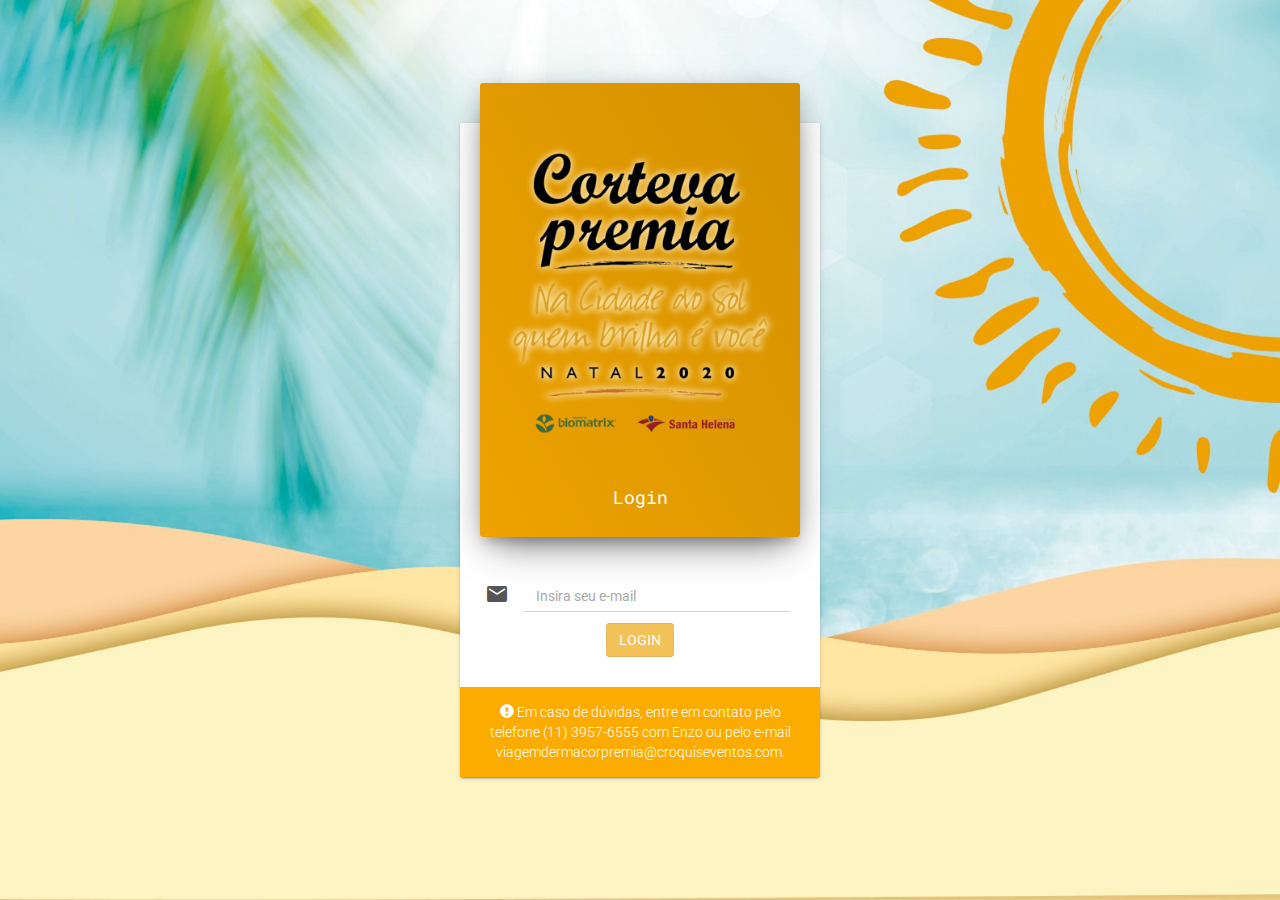
==== commit eb3d0cda: "Upload" ====
--- a/index.html
+++ b/index.html
@@ -1,4 +1,4 @@
-<!doctype html> <html ng-app="marcelinhaApp"> <head> <meta charset="utf-8"> <title ng-bind="appTitle"></title> <meta name="description" content=""> <meta name="viewport" content="width=device-width,initial-scale=1,shrink-to-fit=no"> <link rel="apple-touch-icon" sizes="180x180" href="/apple-touch-icon.png"> <link rel="icon" type="image/png" sizes="32x32" href="/favicon-32x32.png"> <link rel="icon" type="image/png" sizes="16x16" href="/favicon-16x16.png"> <link rel="manifest" href="/site.webmanifest"> <link rel="mask-icon" href="/safari-pinned-tab.svg" color="#5bbad5"> <meta name="msapplication-TileColor" content="#ffc40d"> <meta name="theme-color" content="#ffffff"> <link rel="stylesheet" href="styles/vendor.151a0907.css"> <link rel="stylesheet" href="styles/main.40ed72af.css"> </head> <body> <!--[if lte IE 8]>
+<!doctype html> <html ng-app="marcelinhaApp"> <head> <meta charset="utf-8"> <title ng-bind="appTitle"></title> <meta name="description" content=""> <meta name="viewport" content="width=device-width,initial-scale=1,shrink-to-fit=no"> <link rel="apple-touch-icon" sizes="180x180" href="/apple-touch-icon.png"> <link rel="icon" type="image/png" sizes="32x32" href="/favicon-32x32.png"> <link rel="icon" type="image/png" sizes="16x16" href="/favicon-16x16.png"> <link rel="manifest" href="/site.webmanifest"> <link rel="mask-icon" href="/safari-pinned-tab.svg" color="#5bbad5"> <meta name="msapplication-TileColor" content="#ffc40d"> <meta name="theme-color" content="#ffffff"> <link rel="stylesheet" href="styles/vendor.151a0907.css"> <link rel="stylesheet" href="styles/main.809b7663.css"> </head> <body> <!--[if lte IE 8]>
       <p class="browsehappy">You are using an <strong>outdated</strong> browser. Please <a href="http://browsehappy.com/">upgrade your browser</a> to improve your experience.</p>
     <![endif]--> <ui-view></ui-view> <!-- Google Analytics: change UA-XXXXX-X to be your site's ID --> <script>!function (A, n, g, u, l, a, r) {
       A.GoogleAnalyticsObject = l, A[l] = A[l] || function () {
@@ -8,7 +8,7 @@
     }(window, document, 'script', 'https://www.google-analytics.com/analytics.js', 'ga');
 
     ga('create', 'UA-XXXXX-X');
-    ga('send', 'pageview');</script> <script src="scripts/vendor.6dec4bd7.js"></script> <script src="scripts/scripts.b49b461d.js"></script> <!-- <script>
+    ga('send', 'pageview');</script> <script src="scripts/vendor.6dec4bd7.js"></script> <script src="scripts/scripts.3bb0e0d7.js"></script> <!-- <script>
     if (location.hostname === "localhost" || location.hostname === "127.0.0.1") {
       alert('asdasd')
       document.write('<script src="https://' + (location.host || 'localhost').split(':')[0] + ':9000/livereload.js"></' + 'script>')
--- a/styles/main.809b7663.css
+++ b/styles/main.809b7663.css
@@ -0,0 +1,45 @@
+@charset "UTF-8";@import url(https://fonts.googleapis.com/css?family=Cabin|Material+Icons);/*! =========================================================
+ *
+ * Material Kit Free - V1.1.0
+ *
+ * =========================================================
+ *
+ *
+ *                       _oo0oo_
+ *                      o8888888o
+ *                      88" . "88
+ *                      (| -_- |)
+ *                      0\  =  /0
+ *                    ___/`---'\___
+ *                  .' \|     |// '.
+ *                 / \|||  :  |||// \
+ *                / _||||| -:- |||||- \
+ *               |   | \\  -  /// |   |
+ *               | \_|  ''\---/''  |_/ |
+ *               \  .-\__  '-'  ___/-. /
+ *             ___'. .'  /--.--\  `. .'___
+ *          ."" '<  `.___\_<|>_/___.' >' "".
+ *         | | :  `- \`.;`\ _ /`;.`/ - ` : | |
+ *         \  \ `_.   \_ __\ /__ _/   .-` /  /
+ *     =====`-.____`.___ \_____/___.-`___.-'=====
+ *                       `=---='
+ *
+ *     ~~~~~~~~~~~~~~~~~~~~~~~~~~~~~~~~~~~~~~~~~~~
+ *
+ *               Buddha Bless:  "No Bugs"
+ *
+ * ========================================================= */@import url(https://fonts.googleapis.com/css?family=Roboto+Mono);@import url(https://fonts.googleapis.com/css?family=Roboto);footer ul li a,footer ul li a:hover{text-decoration:none}.btn:active,.btn:active:focus,.btn:focus,.navbar .navbar-nav>li>a.btn:active,.navbar .navbar-nav>li>a.btn:active:focus,.navbar .navbar-nav>li>a.btn:focus,:focus{outline:0}.btn .material-icons,.checkbox .checkbox-material,.togglebutton,a .material-icons,a:focus .material-icons,a:hover .material-icons,img{vertical-align:middle}.fa,.glyphicon{-moz-osx-font-smoothing:grayscale}.navbar-fixed-bottom .navbar-collapse,.navbar-fixed-top .navbar-collapse,.pre-scrollable{max-height:340px}body.inverse{background:#333}body.inverse,body.inverse .form-control{color:#fff}body.inverse .card,body.inverse .card .form-control,body.inverse .modal,body.inverse .modal .form-control,body.inverse .panel-default,body.inverse .panel-default .form-control{background-color:initial;color:initial}.life-of-material-kit{background:#FFF}.h1,.h2,.h3,.h4,body,h1,h2,h3,h4,h5,h6{font-family:Roboto,Helvetica,Arial,sans-serif;font-weight:300;line-height:1.5em}.animation-transition-general,.carousel .carousel-indicators li{transition:all .3s linear}.animation-transition-slow{transition:all 370ms linear}.animation-transition-fast,.navbar{transition:all 150ms ease 0s}.form-horizontal label{text-align:right}.form-horizontal label.control-label{margin:0}.btn,.navbar .navbar-nav>li>a.btn{border:none;border-radius:3px;position:relative;padding:12px 30px;margin:10px 1px;font-size:12px;font-weight:400;text-transform:uppercase;letter-spacing:0;will-change:box-shadow,transform;transition:box-shadow .2s cubic-bezier(.4,0,1,1),background-color .2s cubic-bezier(.4,0,.2,1)}.btn::-moz-focus-inner,.navbar .navbar-nav>li>a.btn::-moz-focus-inner{border:0}.btn,.btn.btn-default,.navbar .navbar-nav>li>a.btn,.navbar .navbar-nav>li>a.btn.btn-default{box-shadow:0 2px 2px 0 rgba(153,153,153,.14),0 3px 1px -2px rgba(153,153,153,.2),0 1px 5px 0 rgba(153,153,153,.12)}.btn,.btn.active,.btn.active:focus,.btn.active:hover,.btn.btn-default,.btn.btn-default.active,.btn.btn-default.active:focus,.btn.btn-default.active:hover,.btn.btn-default:active,.btn.btn-default:active:focus,.btn.btn-default:active:hover,.btn.btn-default:focus,.btn.btn-default:hover,.btn:active,.btn:active:focus,.btn:active:hover,.btn:focus,.btn:hover,.navbar .navbar-nav>li>a.btn,.navbar .navbar-nav>li>a.btn.active,.navbar .navbar-nav>li>a.btn.active:focus,.navbar .navbar-nav>li>a.btn.active:hover,.navbar .navbar-nav>li>a.btn.btn-default,.navbar .navbar-nav>li>a.btn.btn-default.active,.navbar .navbar-nav>li>a.btn.btn-default.active:focus,.navbar .navbar-nav>li>a.btn.btn-default.active:hover,.navbar .navbar-nav>li>a.btn.btn-default:active,.navbar .navbar-nav>li>a.btn.btn-default:active:focus,.navbar .navbar-nav>li>a.btn.btn-default:active:hover,.navbar .navbar-nav>li>a.btn.btn-default:focus,.navbar .navbar-nav>li>a.btn.btn-default:hover,.navbar .navbar-nav>li>a.btn:active,.navbar .navbar-nav>li>a.btn:active:focus,.navbar .navbar-nav>li>a.btn:active:hover,.navbar .navbar-nav>li>a.btn:focus,.navbar .navbar-nav>li>a.btn:hover,.open>.btn.btn-default.dropdown-toggle,.open>.btn.btn-default.dropdown-toggle:focus,.open>.btn.btn-default.dropdown-toggle:hover,.open>.btn.dropdown-toggle,.open>.btn.dropdown-toggle:focus,.open>.btn.dropdown-toggle:hover,.open>.navbar .navbar-nav>li>a.btn.btn-default.dropdown-toggle,.open>.navbar .navbar-nav>li>a.btn.btn-default.dropdown-toggle:focus,.open>.navbar .navbar-nav>li>a.btn.btn-default.dropdown-toggle:hover,.open>.navbar .navbar-nav>li>a.btn.dropdown-toggle,.open>.navbar .navbar-nav>li>a.btn.dropdown-toggle:focus,.open>.navbar .navbar-nav>li>a.btn.dropdown-toggle:hover{background-color:#999;color:#FFF}.btn.btn-default:active,.btn.btn-default:focus,.btn.btn-default:hover,.btn:active,.btn:focus,.btn:hover,.navbar .navbar-nav>li>a.btn.btn-default:active,.navbar .navbar-nav>li>a.btn.btn-default:focus,.navbar .navbar-nav>li>a.btn.btn-default:hover,.navbar .navbar-nav>li>a.btn:active,.navbar .navbar-nav>li>a.btn:focus,.navbar .navbar-nav>li>a.btn:hover{box-shadow:0 14px 26px -12px rgba(153,153,153,.42),0 4px 23px 0 rgba(0,0,0,.12),0 8px 10px -5px rgba(153,153,153,.2)}.btn.btn-default.disabled,.btn.btn-default.disabled.active,.btn.btn-default.disabled.focus,.btn.btn-default.disabled:active,.btn.btn-default.disabled:focus,.btn.btn-default.disabled:hover,.btn.btn-default:disabled,.btn.btn-default:disabled.active,.btn.btn-default:disabled.focus,.btn.btn-default:disabled:active,.btn.btn-default:disabled:focus,.btn.btn-default:disabled:hover,.btn.btn-default[disabled],.btn.btn-default[disabled].active,.btn.btn-default[disabled].focus,.btn.btn-default[disabled]:active,.btn.btn-default[disabled]:focus,.btn.btn-default[disabled]:hover,.btn.disabled,.btn.disabled.active,.btn.disabled.focus,.btn.disabled:active,.btn.disabled:focus,.btn.disabled:hover,.btn:disabled,.btn:disabled.active,.btn:disabled.focus,.btn:disabled:active,.btn:disabled:focus,.btn:disabled:hover,.btn[disabled],.btn[disabled].active,.btn[disabled].focus,.btn[disabled]:active,.btn[disabled]:focus,.btn[disabled]:hover,.navbar .navbar-nav>li>a.btn.btn-default.disabled,.navbar .navbar-nav>li>a.btn.btn-default.disabled.active,.navbar .navbar-nav>li>a.btn.btn-default.disabled.focus,.navbar .navbar-nav>li>a.btn.btn-default.disabled:active,.navbar .navbar-nav>li>a.btn.btn-default.disabled:focus,.navbar .navbar-nav>li>a.btn.btn-default.disabled:hover,.navbar .navbar-nav>li>a.btn.btn-default:disabled,.navbar .navbar-nav>li>a.btn.btn-default:disabled.active,.navbar .navbar-nav>li>a.btn.btn-default:disabled.focus,.navbar .navbar-nav>li>a.btn.btn-default:disabled:active,.navbar .navbar-nav>li>a.btn.btn-default:disabled:focus,.navbar .navbar-nav>li>a.btn.btn-default:disabled:hover,.navbar .navbar-nav>li>a.btn.btn-default[disabled],.navbar .navbar-nav>li>a.btn.btn-default[disabled].active,.navbar .navbar-nav>li>a.btn.btn-default[disabled].focus,.navbar .navbar-nav>li>a.btn.btn-default[disabled]:active,.navbar .navbar-nav>li>a.btn.btn-default[disabled]:focus,.navbar .navbar-nav>li>a.btn.btn-default[disabled]:hover,.navbar .navbar-nav>li>a.btn.disabled,.navbar .navbar-nav>li>a.btn.disabled.active,.navbar .navbar-nav>li>a.btn.disabled.focus,.navbar .navbar-nav>li>a.btn.disabled:active,.navbar .navbar-nav>li>a.btn.disabled:focus,.navbar .navbar-nav>li>a.btn.disabled:hover,.navbar .navbar-nav>li>a.btn:disabled,.navbar .navbar-nav>li>a.btn:disabled.active,.navbar .navbar-nav>li>a.btn:disabled.focus,.navbar .navbar-nav>li>a.btn:disabled:active,.navbar .navbar-nav>li>a.btn:disabled:focus,.navbar .navbar-nav>li>a.btn:disabled:hover,.navbar .navbar-nav>li>a.btn[disabled],.navbar .navbar-nav>li>a.btn[disabled].active,.navbar .navbar-nav>li>a.btn[disabled].focus,.navbar .navbar-nav>li>a.btn[disabled]:active,.navbar .navbar-nav>li>a.btn[disabled]:focus,.navbar .navbar-nav>li>a.btn[disabled]:hover,fieldset[disabled] .btn,fieldset[disabled] .btn.active,fieldset[disabled] .btn.btn-default,fieldset[disabled] .btn.btn-default.active,fieldset[disabled] .btn.btn-default.focus,fieldset[disabled] .btn.btn-default:active,fieldset[disabled] .btn.btn-default:focus,fieldset[disabled] .btn.btn-default:hover,fieldset[disabled] .btn.focus,fieldset[disabled] .btn:active,fieldset[disabled] .btn:focus,fieldset[disabled] .btn:hover,fieldset[disabled] .navbar .navbar-nav>li>a.btn,fieldset[disabled] .navbar .navbar-nav>li>a.btn.active,fieldset[disabled] .navbar .navbar-nav>li>a.btn.btn-default,fieldset[disabled] .navbar .navbar-nav>li>a.btn.btn-default.active,fieldset[disabled] .navbar .navbar-nav>li>a.btn.btn-default.focus,fieldset[disabled] .navbar .navbar-nav>li>a.btn.btn-default:active,fieldset[disabled] .navbar .navbar-nav>li>a.btn.btn-default:focus,fieldset[disabled] .navbar .navbar-nav>li>a.btn.btn-default:hover,fieldset[disabled] .navbar .navbar-nav>li>a.btn.focus,fieldset[disabled] .navbar .navbar-nav>li>a.btn:active,fieldset[disabled] .navbar .navbar-nav>li>a.btn:focus,fieldset[disabled] .navbar .navbar-nav>li>a.btn:hover{box-shadow:none}.btn.btn-default.btn-simple,.btn.btn-simple,.navbar .navbar-nav>li>a.btn.btn-default.btn-simple,.navbar .navbar-nav>li>a.btn.btn-simple{background-color:transparent;color:#999;box-shadow:none}.btn.btn-default.btn-simple:active,.btn.btn-default.btn-simple:focus,.btn.btn-default.btn-simple:hover,.btn.btn-simple:active,.btn.btn-simple:focus,.btn.btn-simple:hover,.navbar .navbar-nav>li>a.btn.btn-default.btn-simple:active,.navbar .navbar-nav>li>a.btn.btn-default.btn-simple:focus,.navbar .navbar-nav>li>a.btn.btn-default.btn-simple:hover,.navbar .navbar-nav>li>a.btn.btn-simple:active,.navbar .navbar-nav>li>a.btn.btn-simple:focus,.navbar .navbar-nav>li>a.btn.btn-simple:hover{background-color:transparent;color:#999}.btn.btn-primary,.navbar .navbar-nav>li>a.btn.btn-primary{box-shadow:0 2px 2px 0 rgba(237,162,0,.14),0 3px 1px -2px rgba(237,162,0,.2),0 1px 5px 0 rgba(237,162,0,.12)}.btn.btn-primary,.btn.btn-primary.active,.btn.btn-primary.active:focus,.btn.btn-primary.active:hover,.btn.btn-primary:active,.btn.btn-primary:active:focus,.btn.btn-primary:active:hover,.btn.btn-primary:focus,.btn.btn-primary:hover,.navbar .navbar-nav>li>a.btn.btn-primary,.navbar .navbar-nav>li>a.btn.btn-primary.active,.navbar .navbar-nav>li>a.btn.btn-primary.active:focus,.navbar .navbar-nav>li>a.btn.btn-primary.active:hover,.navbar .navbar-nav>li>a.btn.btn-primary:active,.navbar .navbar-nav>li>a.btn.btn-primary:active:focus,.navbar .navbar-nav>li>a.btn.btn-primary:active:hover,.navbar .navbar-nav>li>a.btn.btn-primary:focus,.navbar .navbar-nav>li>a.btn.btn-primary:hover,.open>.btn.btn-primary.dropdown-toggle,.open>.btn.btn-primary.dropdown-toggle:focus,.open>.btn.btn-primary.dropdown-toggle:hover,.open>.navbar .navbar-nav>li>a.btn.btn-primary.dropdown-toggle,.open>.navbar .navbar-nav>li>a.btn.btn-primary.dropdown-toggle:focus,.open>.navbar .navbar-nav>li>a.btn.btn-primary.dropdown-toggle:hover{background-color:#eda200;color:#FFF}.btn.btn-primary:active,.btn.btn-primary:focus,.btn.btn-primary:hover,.navbar .navbar-nav>li>a.btn.btn-primary:active,.navbar .navbar-nav>li>a.btn.btn-primary:focus,.navbar .navbar-nav>li>a.btn.btn-primary:hover{box-shadow:0 14px 26px -12px rgba(237,162,0,.42),0 4px 23px 0 rgba(0,0,0,.12),0 8px 10px -5px rgba(237,162,0,.2)}.btn.btn-primary.disabled,.btn.btn-primary.disabled.active,.btn.btn-primary.disabled.focus,.btn.btn-primary.disabled:active,.btn.btn-primary.disabled:focus,.btn.btn-primary.disabled:hover,.btn.btn-primary:disabled,.btn.btn-primary:disabled.active,.btn.btn-primary:disabled.focus,.btn.btn-primary:disabled:active,.btn.btn-primary:disabled:focus,.btn.btn-primary:disabled:hover,.btn.btn-primary[disabled],.btn.btn-primary[disabled].active,.btn.btn-primary[disabled].focus,.btn.btn-primary[disabled]:active,.btn.btn-primary[disabled]:focus,.btn.btn-primary[disabled]:hover,.navbar .navbar-nav>li>a.btn.btn-primary.disabled,.navbar .navbar-nav>li>a.btn.btn-primary.disabled.active,.navbar .navbar-nav>li>a.btn.btn-primary.disabled.focus,.navbar .navbar-nav>li>a.btn.btn-primary.disabled:active,.navbar .navbar-nav>li>a.btn.btn-primary.disabled:focus,.navbar .navbar-nav>li>a.btn.btn-primary.disabled:hover,.navbar .navbar-nav>li>a.btn.btn-primary:disabled,.navbar .navbar-nav>li>a.btn.btn-primary:disabled.active,.navbar .navbar-nav>li>a.btn.btn-primary:disabled.focus,.navbar .navbar-nav>li>a.btn.btn-primary:disabled:active,.navbar .navbar-nav>li>a.btn.btn-primary:disabled:focus,.navbar .navbar-nav>li>a.btn.btn-primary:disabled:hover,.navbar .navbar-nav>li>a.btn.btn-primary[disabled],.navbar .navbar-nav>li>a.btn.btn-primary[disabled].active,.navbar .navbar-nav>li>a.btn.btn-primary[disabled].focus,.navbar .navbar-nav>li>a.btn.btn-primary[disabled]:active,.navbar .navbar-nav>li>a.btn.btn-primary[disabled]:focus,.navbar .navbar-nav>li>a.btn.btn-primary[disabled]:hover,fieldset[disabled] .btn.btn-primary,fieldset[disabled] .btn.btn-primary.active,fieldset[disabled] .btn.btn-primary.focus,fieldset[disabled] .btn.btn-primary:active,fieldset[disabled] .btn.btn-primary:focus,fieldset[disabled] .btn.btn-primary:hover,fieldset[disabled] .navbar .navbar-nav>li>a.btn.btn-primary,fieldset[disabled] .navbar .navbar-nav>li>a.btn.btn-primary.active,fieldset[disabled] .navbar .navbar-nav>li>a.btn.btn-primary.focus,fieldset[disabled] .navbar .navbar-nav>li>a.btn.btn-primary:active,fieldset[disabled] .navbar .navbar-nav>li>a.btn.btn-primary:focus,fieldset[disabled] .navbar .navbar-nav>li>a.btn.btn-primary:hover{box-shadow:none}.btn.btn-primary.btn-simple,.navbar .navbar-nav>li>a.btn.btn-primary.btn-simple{background-color:transparent;color:#eda200;box-shadow:none}.btn.btn-primary.btn-simple:active,.btn.btn-primary.btn-simple:focus,.btn.btn-primary.btn-simple:hover,.navbar .navbar-nav>li>a.btn.btn-primary.btn-simple:active,.navbar .navbar-nav>li>a.btn.btn-primary.btn-simple:focus,.navbar .navbar-nav>li>a.btn.btn-primary.btn-simple:hover{background-color:transparent;color:#eda200}.btn.btn-info,.navbar .navbar-nav>li>a.btn.btn-info{box-shadow:0 2px 2px 0 rgba(3,169,244,.14),0 3px 1px -2px rgba(3,169,244,.2),0 1px 5px 0 rgba(3,169,244,.12)}.btn.btn-info,.btn.btn-info.active,.btn.btn-info.active:focus,.btn.btn-info.active:hover,.btn.btn-info:active,.btn.btn-info:active:focus,.btn.btn-info:active:hover,.btn.btn-info:focus,.btn.btn-info:hover,.navbar .navbar-nav>li>a.btn.btn-info,.navbar .navbar-nav>li>a.btn.btn-info.active,.navbar .navbar-nav>li>a.btn.btn-info.active:focus,.navbar .navbar-nav>li>a.btn.btn-info.active:hover,.navbar .navbar-nav>li>a.btn.btn-info:active,.navbar .navbar-nav>li>a.btn.btn-info:active:focus,.navbar .navbar-nav>li>a.btn.btn-info:active:hover,.navbar .navbar-nav>li>a.btn.btn-info:focus,.navbar .navbar-nav>li>a.btn.btn-info:hover,.open>.btn.btn-info.dropdown-toggle,.open>.btn.btn-info.dropdown-toggle:focus,.open>.btn.btn-info.dropdown-toggle:hover,.open>.navbar .navbar-nav>li>a.btn.btn-info.dropdown-toggle,.open>.navbar .navbar-nav>li>a.btn.btn-info.dropdown-toggle:focus,.open>.navbar .navbar-nav>li>a.btn.btn-info.dropdown-toggle:hover{background-color:#03a9f4;color:#FFF}.btn.btn-info:active,.btn.btn-info:focus,.btn.btn-info:hover,.navbar .navbar-nav>li>a.btn.btn-info:active,.navbar .navbar-nav>li>a.btn.btn-info:focus,.navbar .navbar-nav>li>a.btn.btn-info:hover{box-shadow:0 14px 26px -12px rgba(3,169,244,.42),0 4px 23px 0 rgba(0,0,0,.12),0 8px 10px -5px rgba(3,169,244,.2)}.btn.btn-info.disabled,.btn.btn-info.disabled.active,.btn.btn-info.disabled.focus,.btn.btn-info.disabled:active,.btn.btn-info.disabled:focus,.btn.btn-info.disabled:hover,.btn.btn-info:disabled,.btn.btn-info:disabled.active,.btn.btn-info:disabled.focus,.btn.btn-info:disabled:active,.btn.btn-info:disabled:focus,.btn.btn-info:disabled:hover,.btn.btn-info[disabled],.btn.btn-info[disabled].active,.btn.btn-info[disabled].focus,.btn.btn-info[disabled]:active,.btn.btn-info[disabled]:focus,.btn.btn-info[disabled]:hover,.navbar .navbar-nav>li>a.btn.btn-info.disabled,.navbar .navbar-nav>li>a.btn.btn-info.disabled.active,.navbar .navbar-nav>li>a.btn.btn-info.disabled.focus,.navbar .navbar-nav>li>a.btn.btn-info.disabled:active,.navbar .navbar-nav>li>a.btn.btn-info.disabled:focus,.navbar .navbar-nav>li>a.btn.btn-info.disabled:hover,.navbar .navbar-nav>li>a.btn.btn-info:disabled,.navbar .navbar-nav>li>a.btn.btn-info:disabled.active,.navbar .navbar-nav>li>a.btn.btn-info:disabled.focus,.navbar .navbar-nav>li>a.btn.btn-info:disabled:active,.navbar .navbar-nav>li>a.btn.btn-info:disabled:focus,.navbar .navbar-nav>li>a.btn.btn-info:disabled:hover,.navbar .navbar-nav>li>a.btn.btn-info[disabled],.navbar .navbar-nav>li>a.btn.btn-info[disabled].active,.navbar .navbar-nav>li>a.btn.btn-info[disabled].focus,.navbar .navbar-nav>li>a.btn.btn-info[disabled]:active,.navbar .navbar-nav>li>a.btn.btn-info[disabled]:focus,.navbar .navbar-nav>li>a.btn.btn-info[disabled]:hover,fieldset[disabled] .btn.btn-info,fieldset[disabled] .btn.btn-info.active,fieldset[disabled] .btn.btn-info.focus,fieldset[disabled] .btn.btn-info:active,fieldset[disabled] .btn.btn-info:focus,fieldset[disabled] .btn.btn-info:hover,fieldset[disabled] .navbar .navbar-nav>li>a.btn.btn-info,fieldset[disabled] .navbar .navbar-nav>li>a.btn.btn-info.active,fieldset[disabled] .navbar .navbar-nav>li>a.btn.btn-info.focus,fieldset[disabled] .navbar .navbar-nav>li>a.btn.btn-info:active,fieldset[disabled] .navbar .navbar-nav>li>a.btn.btn-info:focus,fieldset[disabled] .navbar .navbar-nav>li>a.btn.btn-info:hover{box-shadow:none}.btn.btn-info.btn-simple,.navbar .navbar-nav>li>a.btn.btn-info.btn-simple{background-color:transparent;color:#03a9f4;box-shadow:none}.btn.btn-info.btn-simple:active,.btn.btn-info.btn-simple:focus,.btn.btn-info.btn-simple:hover,.navbar .navbar-nav>li>a.btn.btn-info.btn-simple:active,.navbar .navbar-nav>li>a.btn.btn-info.btn-simple:focus,.navbar .navbar-nav>li>a.btn.btn-info.btn-simple:hover{background-color:transparent;color:#03a9f4}.btn.btn-success,.navbar .navbar-nav>li>a.btn.btn-success{box-shadow:0 2px 2px 0 rgba(76,175,80,.14),0 3px 1px -2px rgba(76,175,80,.2),0 1px 5px 0 rgba(76,175,80,.12)}.btn.btn-success,.btn.btn-success.active,.btn.btn-success.active:focus,.btn.btn-success.active:hover,.btn.btn-success:active,.btn.btn-success:active:focus,.btn.btn-success:active:hover,.btn.btn-success:focus,.btn.btn-success:hover,.navbar .navbar-nav>li>a.btn.btn-success,.navbar .navbar-nav>li>a.btn.btn-success.active,.navbar .navbar-nav>li>a.btn.btn-success.active:focus,.navbar .navbar-nav>li>a.btn.btn-success.active:hover,.navbar .navbar-nav>li>a.btn.btn-success:active,.navbar .navbar-nav>li>a.btn.btn-success:active:focus,.navbar .navbar-nav>li>a.btn.btn-success:active:hover,.navbar .navbar-nav>li>a.btn.btn-success:focus,.navbar .navbar-nav>li>a.btn.btn-success:hover,.open>.btn.btn-success.dropdown-toggle,.open>.btn.btn-success.dropdown-toggle:focus,.open>.btn.btn-success.dropdown-toggle:hover,.open>.navbar .navbar-nav>li>a.btn.btn-success.dropdown-toggle,.open>.navbar .navbar-nav>li>a.btn.btn-success.dropdown-toggle:focus,.open>.navbar .navbar-nav>li>a.btn.btn-success.dropdown-toggle:hover{background-color:#4caf50;color:#FFF}.btn.btn-success:active,.btn.btn-success:focus,.btn.btn-success:hover,.navbar .navbar-nav>li>a.btn.btn-success:active,.navbar .navbar-nav>li>a.btn.btn-success:focus,.navbar .navbar-nav>li>a.btn.btn-success:hover{box-shadow:0 14px 26px -12px rgba(76,175,80,.42),0 4px 23px 0 rgba(0,0,0,.12),0 8px 10px -5px rgba(76,175,80,.2)}.btn.btn-success.disabled,.btn.btn-success.disabled.active,.btn.btn-success.disabled.focus,.btn.btn-success.disabled:active,.btn.btn-success.disabled:focus,.btn.btn-success.disabled:hover,.btn.btn-success:disabled,.btn.btn-success:disabled.active,.btn.btn-success:disabled.focus,.btn.btn-success:disabled:active,.btn.btn-success:disabled:focus,.btn.btn-success:disabled:hover,.btn.btn-success[disabled],.btn.btn-success[disabled].active,.btn.btn-success[disabled].focus,.btn.btn-success[disabled]:active,.btn.btn-success[disabled]:focus,.btn.btn-success[disabled]:hover,.navbar .navbar-nav>li>a.btn.btn-success.disabled,.navbar .navbar-nav>li>a.btn.btn-success.disabled.active,.navbar .navbar-nav>li>a.btn.btn-success.disabled.focus,.navbar .navbar-nav>li>a.btn.btn-success.disabled:active,.navbar .navbar-nav>li>a.btn.btn-success.disabled:focus,.navbar .navbar-nav>li>a.btn.btn-success.disabled:hover,.navbar .navbar-nav>li>a.btn.btn-success:disabled,.navbar .navbar-nav>li>a.btn.btn-success:disabled.active,.navbar .navbar-nav>li>a.btn.btn-success:disabled.focus,.navbar .navbar-nav>li>a.btn.btn-success:disabled:active,.navbar .navbar-nav>li>a.btn.btn-success:disabled:focus,.navbar .navbar-nav>li>a.btn.btn-success:disabled:hover,.navbar .navbar-nav>li>a.btn.btn-success[disabled],.navbar .navbar-nav>li>a.btn.btn-success[disabled].active,.navbar .navbar-nav>li>a.btn.btn-success[disabled].focus,.navbar .navbar-nav>li>a.btn.btn-success[disabled]:active,.navbar .navbar-nav>li>a.btn.btn-success[disabled]:focus,.navbar .navbar-nav>li>a.btn.btn-success[disabled]:hover,fieldset[disabled] .btn.btn-success,fieldset[disabled] .btn.btn-success.active,fieldset[disabled] .btn.btn-success.focus,fieldset[disabled] .btn.btn-success:active,fieldset[disabled] .btn.btn-success:focus,fieldset[disabled] .btn.btn-success:hover,fieldset[disabled] .navbar .navbar-nav>li>a.btn.btn-success,fieldset[disabled] .navbar .navbar-nav>li>a.btn.btn-success.active,fieldset[disabled] .navbar .navbar-nav>li>a.btn.btn-success.focus,fieldset[disabled] .navbar .navbar-nav>li>a.btn.btn-success:active,fieldset[disabled] .navbar .navbar-nav>li>a.btn.btn-success:focus,fieldset[disabled] .navbar .navbar-nav>li>a.btn.btn-success:hover{box-shadow:none}.btn.btn-success.btn-simple,.navbar .navbar-nav>li>a.btn.btn-success.btn-simple{background-color:transparent;color:#4caf50;box-shadow:none}.btn.btn-success.btn-simple:active,.btn.btn-success.btn-simple:focus,.btn.btn-success.btn-simple:hover,.navbar .navbar-nav>li>a.btn.btn-success.btn-simple:active,.navbar .navbar-nav>li>a.btn.btn-success.btn-simple:focus,.navbar .navbar-nav>li>a.btn.btn-success.btn-simple:hover{background-color:transparent;color:#4caf50}.btn.btn-warning,.navbar .navbar-nav>li>a.btn.btn-warning{box-shadow:0 2px 2px 0 rgba(251,192,45,.14),0 3px 1px -2px rgba(251,192,45,.2),0 1px 5px 0 rgba(251,192,45,.12)}.btn.btn-warning,.btn.btn-warning.active,.btn.btn-warning.active:focus,.btn.btn-warning.active:hover,.btn.btn-warning:active,.btn.btn-warning:active:focus,.btn.btn-warning:active:hover,.btn.btn-warning:focus,.btn.btn-warning:hover,.navbar .navbar-nav>li>a.btn.btn-warning,.navbar .navbar-nav>li>a.btn.btn-warning.active,.navbar .navbar-nav>li>a.btn.btn-warning.active:focus,.navbar .navbar-nav>li>a.btn.btn-warning.active:hover,.navbar .navbar-nav>li>a.btn.btn-warning:active,.navbar .navbar-nav>li>a.btn.btn-warning:active:focus,.navbar .navbar-nav>li>a.btn.btn-warning:active:hover,.navbar .navbar-nav>li>a.btn.btn-warning:focus,.navbar .navbar-nav>li>a.btn.btn-warning:hover,.open>.btn.btn-warning.dropdown-toggle,.open>.btn.btn-warning.dropdown-toggle:focus,.open>.btn.btn-warning.dropdown-toggle:hover,.open>.navbar .navbar-nav>li>a.btn.btn-warning.dropdown-toggle,.open>.navbar .navbar-nav>li>a.btn.btn-warning.dropdown-toggle:focus,.open>.navbar .navbar-nav>li>a.btn.btn-warning.dropdown-toggle:hover{background-color:#fbc02d;color:#FFF}.btn.btn-warning:active,.btn.btn-warning:focus,.btn.btn-warning:hover,.navbar .navbar-nav>li>a.btn.btn-warning:active,.navbar .navbar-nav>li>a.btn.btn-warning:focus,.navbar .navbar-nav>li>a.btn.btn-warning:hover{box-shadow:0 14px 26px -12px rgba(251,192,45,.42),0 4px 23px 0 rgba(0,0,0,.12),0 8px 10px -5px rgba(251,192,45,.2)}.btn.btn-warning.disabled,.btn.btn-warning.disabled.active,.btn.btn-warning.disabled.focus,.btn.btn-warning.disabled:active,.btn.btn-warning.disabled:focus,.btn.btn-warning.disabled:hover,.btn.btn-warning:disabled,.btn.btn-warning:disabled.active,.btn.btn-warning:disabled.focus,.btn.btn-warning:disabled:active,.btn.btn-warning:disabled:focus,.btn.btn-warning:disabled:hover,.btn.btn-warning[disabled],.btn.btn-warning[disabled].active,.btn.btn-warning[disabled].focus,.btn.btn-warning[disabled]:active,.btn.btn-warning[disabled]:focus,.btn.btn-warning[disabled]:hover,.navbar .navbar-nav>li>a.btn.btn-warning.disabled,.navbar .navbar-nav>li>a.btn.btn-warning.disabled.active,.navbar .navbar-nav>li>a.btn.btn-warning.disabled.focus,.navbar .navbar-nav>li>a.btn.btn-warning.disabled:active,.navbar .navbar-nav>li>a.btn.btn-warning.disabled:focus,.navbar .navbar-nav>li>a.btn.btn-warning.disabled:hover,.navbar .navbar-nav>li>a.btn.btn-warning:disabled,.navbar .navbar-nav>li>a.btn.btn-warning:disabled.active,.navbar .navbar-nav>li>a.btn.btn-warning:disabled.focus,.navbar .navbar-nav>li>a.btn.btn-warning:disabled:active,.navbar .navbar-nav>li>a.btn.btn-warning:disabled:focus,.navbar .navbar-nav>li>a.btn.btn-warning:disabled:hover,.navbar .navbar-nav>li>a.btn.btn-warning[disabled],.navbar .navbar-nav>li>a.btn.btn-warning[disabled].active,.navbar .navbar-nav>li>a.btn.btn-warning[disabled].focus,.navbar .navbar-nav>li>a.btn.btn-warning[disabled]:active,.navbar .navbar-nav>li>a.btn.btn-warning[disabled]:focus,.navbar .navbar-nav>li>a.btn.btn-warning[disabled]:hover,fieldset[disabled] .btn.btn-warning,fieldset[disabled] .btn.btn-warning.active,fieldset[disabled] .btn.btn-warning.focus,fieldset[disabled] .btn.btn-warning:active,fieldset[disabled] .btn.btn-warning:focus,fieldset[disabled] .btn.btn-warning:hover,fieldset[disabled] .navbar .navbar-nav>li>a.btn.btn-warning,fieldset[disabled] .navbar .navbar-nav>li>a.btn.btn-warning.active,fieldset[disabled] .navbar .navbar-nav>li>a.btn.btn-warning.focus,fieldset[disabled] .navbar .navbar-nav>li>a.btn.btn-warning:active,fieldset[disabled] .navbar .navbar-nav>li>a.btn.btn-warning:focus,fieldset[disabled] .navbar .navbar-nav>li>a.btn.btn-warning:hover{box-shadow:none}.btn.btn-warning.btn-simple,.navbar .navbar-nav>li>a.btn.btn-warning.btn-simple{background-color:transparent;color:#fbc02d;box-shadow:none}.btn.btn-warning.btn-simple:active,.btn.btn-warning.btn-simple:focus,.btn.btn-warning.btn-simple:hover,.navbar .navbar-nav>li>a.btn.btn-warning.btn-simple:active,.navbar .navbar-nav>li>a.btn.btn-warning.btn-simple:focus,.navbar .navbar-nav>li>a.btn.btn-warning.btn-simple:hover{background-color:transparent;color:#fbc02d}.btn.btn-danger,.navbar .navbar-nav>li>a.btn.btn-danger{box-shadow:0 2px 2px 0 rgba(244,67,54,.14),0 3px 1px -2px rgba(244,67,54,.2),0 1px 5px 0 rgba(244,67,54,.12)}.btn.btn-danger,.btn.btn-danger.active,.btn.btn-danger.active:focus,.btn.btn-danger.active:hover,.btn.btn-danger:active,.btn.btn-danger:active:focus,.btn.btn-danger:active:hover,.btn.btn-danger:focus,.btn.btn-danger:hover,.navbar .navbar-nav>li>a.btn.btn-danger,.navbar .navbar-nav>li>a.btn.btn-danger.active,.navbar .navbar-nav>li>a.btn.btn-danger.active:focus,.navbar .navbar-nav>li>a.btn.btn-danger.active:hover,.navbar .navbar-nav>li>a.btn.btn-danger:active,.navbar .navbar-nav>li>a.btn.btn-danger:active:focus,.navbar .navbar-nav>li>a.btn.btn-danger:active:hover,.navbar .navbar-nav>li>a.btn.btn-danger:focus,.navbar .navbar-nav>li>a.btn.btn-danger:hover,.open>.btn.btn-danger.dropdown-toggle,.open>.btn.btn-danger.dropdown-toggle:focus,.open>.btn.btn-danger.dropdown-toggle:hover,.open>.navbar .navbar-nav>li>a.btn.btn-danger.dropdown-toggle,.open>.navbar .navbar-nav>li>a.btn.btn-danger.dropdown-toggle:focus,.open>.navbar .navbar-nav>li>a.btn.btn-danger.dropdown-toggle:hover{background-color:#f44336;color:#FFF}.btn.btn-danger:active,.btn.btn-danger:focus,.btn.btn-danger:hover,.navbar .navbar-nav>li>a.btn.btn-danger:active,.navbar .navbar-nav>li>a.btn.btn-danger:focus,.navbar .navbar-nav>li>a.btn.btn-danger:hover{box-shadow:0 14px 26px -12px rgba(244,67,54,.42),0 4px 23px 0 rgba(0,0,0,.12),0 8px 10px -5px rgba(244,67,54,.2)}.btn.btn-danger.disabled,.btn.btn-danger.disabled.active,.btn.btn-danger.disabled.focus,.btn.btn-danger.disabled:active,.btn.btn-danger.disabled:focus,.btn.btn-danger.disabled:hover,.btn.btn-danger:disabled,.btn.btn-danger:disabled.active,.btn.btn-danger:disabled.focus,.btn.btn-danger:disabled:active,.btn.btn-danger:disabled:focus,.btn.btn-danger:disabled:hover,.btn.btn-danger[disabled],.btn.btn-danger[disabled].active,.btn.btn-danger[disabled].focus,.btn.btn-danger[disabled]:active,.btn.btn-danger[disabled]:focus,.btn.btn-danger[disabled]:hover,.navbar .navbar-nav>li>a.btn.btn-danger.disabled,.navbar .navbar-nav>li>a.btn.btn-danger.disabled.active,.navbar .navbar-nav>li>a.btn.btn-danger.disabled.focus,.navbar .navbar-nav>li>a.btn.btn-danger.disabled:active,.navbar .navbar-nav>li>a.btn.btn-danger.disabled:focus,.navbar .navbar-nav>li>a.btn.btn-danger.disabled:hover,.navbar .navbar-nav>li>a.btn.btn-danger:disabled,.navbar .navbar-nav>li>a.btn.btn-danger:disabled.active,.navbar .navbar-nav>li>a.btn.btn-danger:disabled.focus,.navbar .navbar-nav>li>a.btn.btn-danger:disabled:active,.navbar .navbar-nav>li>a.btn.btn-danger:disabled:focus,.navbar .navbar-nav>li>a.btn.btn-danger:disabled:hover,.navbar .navbar-nav>li>a.btn.btn-danger[disabled],.navbar .navbar-nav>li>a.btn.btn-danger[disabled].active,.navbar .navbar-nav>li>a.btn.btn-danger[disabled].focus,.navbar .navbar-nav>li>a.btn.btn-danger[disabled]:active,.navbar .navbar-nav>li>a.btn.btn-danger[disabled]:focus,.navbar .navbar-nav>li>a.btn.btn-danger[disabled]:hover,fieldset[disabled] .btn.btn-danger,fieldset[disabled] .btn.btn-danger.active,fieldset[disabled] .btn.btn-danger.focus,fieldset[disabled] .btn.btn-danger:active,fieldset[disabled] .btn.btn-danger:focus,fieldset[disabled] .btn.btn-danger:hover,fieldset[disabled] .navbar .navbar-nav>li>a.btn.btn-danger,fieldset[disabled] .navbar .navbar-nav>li>a.btn.btn-danger.active,fieldset[disabled] .navbar .navbar-nav>li>a.btn.btn-danger.focus,fieldset[disabled] .navbar .navbar-nav>li>a.btn.btn-danger:active,fieldset[disabled] .navbar .navbar-nav>li>a.btn.btn-danger:focus,fieldset[disabled] .navbar .navbar-nav>li>a.btn.btn-danger:hover{box-shadow:none}.btn.btn-danger.btn-simple,.navbar .navbar-nav>li>a.btn.btn-danger.btn-simple{background-color:transparent;color:#f44336;box-shadow:none}.btn.btn-danger.btn-simple:active,.btn.btn-danger.btn-simple:focus,.btn.btn-danger.btn-simple:hover,.navbar .navbar-nav>li>a.btn.btn-danger.btn-simple:active,.navbar .navbar-nav>li>a.btn.btn-danger.btn-simple:focus,.navbar .navbar-nav>li>a.btn.btn-danger.btn-simple:hover{background-color:transparent;color:#f44336}.btn.btn-upgrade,.navbar .navbar-nav>li>a.btn.btn-upgrade{box-shadow:0 2px 2px 0 rgba(233,30,99,.14),0 3px 1px -2px rgba(233,30,99,.2),0 1px 5px 0 rgba(233,30,99,.12)}.btn.btn-upgrade,.btn.btn-upgrade.active,.btn.btn-upgrade.active:focus,.btn.btn-upgrade.active:hover,.btn.btn-upgrade:active,.btn.btn-upgrade:active:focus,.btn.btn-upgrade:active:hover,.btn.btn-upgrade:focus,.btn.btn-upgrade:hover,.navbar .navbar-nav>li>a.btn.btn-upgrade,.navbar .navbar-nav>li>a.btn.btn-upgrade.active,.navbar .navbar-nav>li>a.btn.btn-upgrade.active:focus,.navbar .navbar-nav>li>a.btn.btn-upgrade.active:hover,.navbar .navbar-nav>li>a.btn.btn-upgrade:active,.navbar .navbar-nav>li>a.btn.btn-upgrade:active:focus,.navbar .navbar-nav>li>a.btn.btn-upgrade:active:hover,.navbar .navbar-nav>li>a.btn.btn-upgrade:focus,.navbar .navbar-nav>li>a.btn.btn-upgrade:hover,.open>.btn.btn-upgrade.dropdown-toggle,.open>.btn.btn-upgrade.dropdown-toggle:focus,.open>.btn.btn-upgrade.dropdown-toggle:hover,.open>.navbar .navbar-nav>li>a.btn.btn-upgrade.dropdown-toggle,.open>.navbar .navbar-nav>li>a.btn.btn-upgrade.dropdown-toggle:focus,.open>.navbar .navbar-nav>li>a.btn.btn-upgrade.dropdown-toggle:hover{background-color:#e91e63;color:#FFF}.btn.btn-upgrade:active,.btn.btn-upgrade:focus,.btn.btn-upgrade:hover,.navbar .navbar-nav>li>a.btn.btn-upgrade:active,.navbar .navbar-nav>li>a.btn.btn-upgrade:focus,.navbar .navbar-nav>li>a.btn.btn-upgrade:hover{box-shadow:0 14px 26px -12px rgba(233,30,99,.42),0 4px 23px 0 rgba(0,0,0,.12),0 8px 10px -5px rgba(233,30,99,.2)}.btn.btn-upgrade.disabled,.btn.btn-upgrade.disabled.active,.btn.btn-upgrade.disabled.focus,.btn.btn-upgrade.disabled:active,.btn.btn-upgrade.disabled:focus,.btn.btn-upgrade.disabled:hover,.btn.btn-upgrade:disabled,.btn.btn-upgrade:disabled.active,.btn.btn-upgrade:disabled.focus,.btn.btn-upgrade:disabled:active,.btn.btn-upgrade:disabled:focus,.btn.btn-upgrade:disabled:hover,.btn.btn-upgrade[disabled],.btn.btn-upgrade[disabled].active,.btn.btn-upgrade[disabled].focus,.btn.btn-upgrade[disabled]:active,.btn.btn-upgrade[disabled]:focus,.btn.btn-upgrade[disabled]:hover,.navbar .navbar-nav>li>a.btn.btn-upgrade.disabled,.navbar .navbar-nav>li>a.btn.btn-upgrade.disabled.active,.navbar .navbar-nav>li>a.btn.btn-upgrade.disabled.focus,.navbar .navbar-nav>li>a.btn.btn-upgrade.disabled:active,.navbar .navbar-nav>li>a.btn.btn-upgrade.disabled:focus,.navbar .navbar-nav>li>a.btn.btn-upgrade.disabled:hover,.navbar .navbar-nav>li>a.btn.btn-upgrade:disabled,.navbar .navbar-nav>li>a.btn.btn-upgrade:disabled.active,.navbar .navbar-nav>li>a.btn.btn-upgrade:disabled.focus,.navbar .navbar-nav>li>a.btn.btn-upgrade:disabled:active,.navbar .navbar-nav>li>a.btn.btn-upgrade:disabled:focus,.navbar .navbar-nav>li>a.btn.btn-upgrade:disabled:hover,.navbar .navbar-nav>li>a.btn.btn-upgrade[disabled],.navbar .navbar-nav>li>a.btn.btn-upgrade[disabled].active,.navbar .navbar-nav>li>a.btn.btn-upgrade[disabled].focus,.navbar .navbar-nav>li>a.btn.btn-upgrade[disabled]:active,.navbar .navbar-nav>li>a.btn.btn-upgrade[disabled]:focus,.navbar .navbar-nav>li>a.btn.btn-upgrade[disabled]:hover,fieldset[disabled] .btn.btn-upgrade,fieldset[disabled] .btn.btn-upgrade.active,fieldset[disabled] .btn.btn-upgrade.focus,fieldset[disabled] .btn.btn-upgrade:active,fieldset[disabled] .btn.btn-upgrade:focus,fieldset[disabled] .btn.btn-upgrade:hover,fieldset[disabled] .navbar .navbar-nav>li>a.btn.btn-upgrade,fieldset[disabled] .navbar .navbar-nav>li>a.btn.btn-upgrade.active,fieldset[disabled] .navbar .navbar-nav>li>a.btn.btn-upgrade.focus,fieldset[disabled] .navbar .navbar-nav>li>a.btn.btn-upgrade:active,fieldset[disabled] .navbar .navbar-nav>li>a.btn.btn-upgrade:focus,fieldset[disabled] .navbar .navbar-nav>li>a.btn.btn-upgrade:hover{box-shadow:none}.btn.btn-upgrade.btn-simple,.navbar .navbar-nav>li>a.btn.btn-upgrade.btn-simple{background-color:transparent;color:#e91e63;box-shadow:none}.btn.btn-upgrade.btn-simple:active,.btn.btn-upgrade.btn-simple:focus,.btn.btn-upgrade.btn-simple:hover,.navbar .navbar-nav>li>a.btn.btn-upgrade.btn-simple:active,.navbar .navbar-nav>li>a.btn.btn-upgrade.btn-simple:focus,.navbar .navbar-nav>li>a.btn.btn-upgrade.btn-simple:hover{background-color:transparent;color:#e91e63}.btn.btn-white,.btn.btn-white:focus,.btn.btn-white:hover,.navbar .navbar-nav>li>a.btn.btn-white,.navbar .navbar-nav>li>a.btn.btn-white:focus,.navbar .navbar-nav>li>a.btn.btn-white:hover{background-color:#FFF;color:#999}.btn.btn-white.btn-simple,.navbar .navbar-nav>li>a.btn.btn-white.btn-simple{color:#FFF;background:0 0;box-shadow:none}.btn.btn-round,.navbar .navbar-nav>li>a.btn.btn-round{border-radius:30px}.btn:not(.btn-just-icon):not(.btn-fab) .fa,.navbar .navbar-nav>li>a.btn:not(.btn-just-icon):not(.btn-fab) .fa{font-size:18px;margin-top:-2px;position:relative;top:2px}.btn.btn-fab,.navbar .navbar-nav>li>a.btn.btn-fab{border-radius:50%;font-size:24px;height:56px;margin:auto;min-width:56px;width:56px;padding:0;overflow:hidden;position:relative;line-height:normal}.btn.btn-fab .ripple-container,.navbar .navbar-nav>li>a.btn.btn-fab .ripple-container{border-radius:50%}.btn-group-sm .btn.btn-fab,.btn-group-sm .navbar .navbar-nav>li>a.btn.btn-fab,.btn.btn-fab.btn-fab-mini,.navbar .navbar-nav>li>a.btn.btn-fab.btn-fab-mini{height:40px;min-width:40px;width:40px}.btn-group-sm .btn.btn-fab.material-icons,.btn-group-sm .navbar .navbar-nav>li>a.btn.btn-fab.material-icons,.btn.btn-fab.btn-fab-mini.material-icons,.navbar .navbar-nav>li>a.btn.btn-fab.btn-fab-mini.material-icons{top:-3.5px;left:-3.5px}.btn-group-sm .btn.btn-fab .material-icons,.btn-group-sm .navbar .navbar-nav>li>a.btn.btn-fab .material-icons,.btn.btn-fab.btn-fab-mini .material-icons,.navbar .navbar-nav>li>a.btn.btn-fab.btn-fab-mini .material-icons{font-size:17px}.btn.btn-fab i.material-icons,.navbar .navbar-nav>li>a.btn.btn-fab i.material-icons{position:absolute;top:50%;left:50%;transform:translate(-12px,-12px);line-height:24px;width:24px;font-size:24px}.btn-group-lg .btn,.btn-group-lg .navbar .navbar-nav>li>a.btn,.btn-group-lg>.btn,.btn.btn-lg,.navbar .navbar-nav>li.btn-group-lg>a.btn,.navbar .navbar-nav>li>a.btn.btn-lg{font-size:14px;padding:18px 36px}.btn-group-sm .btn,.btn-group-sm .navbar .navbar-nav>li>a.btn,.btn-group-sm>.btn,.btn.btn-sm,.navbar .navbar-nav>li.btn-group-sm>a.btn,.navbar .navbar-nav>li>a.btn.btn-sm{padding:5px 20px;font-size:11px}.btn-group-xs .btn,.btn-group-xs .navbar .navbar-nav>li>a.btn,.btn-group-xs>.btn,.btn.btn-xs,.navbar .navbar-nav>li.btn-group-xs>a.btn,.navbar .navbar-nav>li>a.btn.btn-xs{padding:4px 15px;font-size:10px}.btn.btn-just-icon,.navbar .navbar-nav>li>a.btn.btn-just-icon{font-size:18px;padding:10px;line-height:1em}.btn.btn-just-icon i,.navbar .navbar-nav>li>a.btn.btn-just-icon i{width:20px}.btn-group-lg>.btn.btn-just-icon,.btn.btn-just-icon.btn-lg,.navbar .navbar-nav>li.btn-group-lg>a.btn.btn-just-icon,.navbar .navbar-nav>li>a.btn.btn-just-icon.btn-lg{font-size:22px;padding:13px 18px}.btn .material-icons{font-size:17px;top:-1px;position:relative}.navbar .navbar-nav>li>a.btn{margin-top:2px;margin-bottom:2px}.navbar .navbar-nav>li>a.btn.btn-fab{margin:5px 2px}.navbar .navbar-nav>li>a:not(.btn) .material-icons{margin-top:-3px;top:0;position:relative;margin-right:3px}.navbar .navbar-nav>li>.profile-photo{margin:5px 2px}.navbar-default:not(.navbar-transparent) .navbar-nav>li>a.btn.btn-white.btn-simple{color:#555}.btn-group,.btn-group-vertical{margin:10px 1px}.btn-group-vertical.open>.dropdown-toggle.btn,.btn-group-vertical.open>.dropdown-toggle.btn.btn-default,.btn-group.open>.dropdown-toggle.btn,.btn-group.open>.dropdown-toggle.btn.btn-default{background-color:#eda200}.btn-group-vertical.open>.dropdown-toggle.btn.btn-inverse,.btn-group.open>.dropdown-toggle.btn.btn-inverse{background-color:#3f51b5}.btn-group-vertical.open>.dropdown-toggle.btn.btn-primary,.btn-group.open>.dropdown-toggle.btn.btn-primary{background-color:#eda200}.btn-group-vertical.open>.dropdown-toggle.btn.btn-success,.btn-group.open>.dropdown-toggle.btn.btn-success{background-color:#4caf50}.btn-group-vertical.open>.dropdown-toggle.btn.btn-info,.btn-group.open>.dropdown-toggle.btn.btn-info{background-color:#03a9f4}.btn-group-vertical.open>.dropdown-toggle.btn.btn-warning,.btn-group.open>.dropdown-toggle.btn.btn-warning{background-color:#fbc02d}.btn-group-vertical.open>.dropdown-toggle.btn.btn-danger,.btn-group.open>.dropdown-toggle.btn.btn-danger{background-color:#f44336}.btn-group .dropdown-menu,.btn-group-vertical .dropdown-menu{border-radius:0 0 3px 3px}.btn-group-vertical.btn-group-raised,.btn-group.btn-group-raised{box-shadow:0 2px 2px 0 rgba(0,0,0,.14),0 3px 1px -2px rgba(0,0,0,.2),0 1px 5px 0 rgba(0,0,0,.12)}.btn-group .btn,.btn-group .btn+.btn,.btn-group .btn-group,.btn-group .btn:active,.btn-group-vertical .btn,.btn-group-vertical .btn+.btn,.btn-group-vertical .btn-group,.btn-group-vertical .btn:active{margin:0}.close i{font-size:20px}.form-group.is-focused .checkbox label{color:rgba(0,0,0,.26)}.form-group.is-focused .checkbox label:focus,.form-group.is-focused .checkbox label:hover{color:rgba(0,0,0,.54)}fieldset[disabled] .form-group.is-focused .checkbox label{color:rgba(0,0,0,.26)}.checkbox input[type=checkbox]{opacity:0;position:absolute;margin:0;z-index:-1;width:0;height:0;overflow:hidden;left:0;pointer-events:none}.checkbox .checkbox-material{position:relative;top:1px;padding-right:5px;display:inline-block}.checkbox .checkbox-material:before{display:block;position:absolute;left:0;content:"";background-color:rgba(0,0,0,.84);height:20px;width:20px;border-radius:100%;z-index:1;opacity:0;margin:0;top:0;transform:scale3d(2.3,2.3,1)}.checkbox .checkbox-material .check{position:relative;display:inline-block;width:20px;height:20px;border:1px solid rgba(0,0,0,.54);overflow:hidden;z-index:1;border-radius:3px}.checkbox .checkbox-material .check:before{position:absolute;content:"";transform:rotate(45deg);display:block;margin-top:-3px;margin-left:7px;width:0;height:0;background:red;box-shadow:0 0 0 0,0 0 0 0,0 0 0 0,0 0 0 0,0 0 0 0,0 0 0 0,0 0 0 0 inset;animation:checkbox-off .3s forwards}.checkbox input[type=checkbox]:focus+.checkbox-material .check:after{opacity:.2}.checkbox input[type=checkbox]:checked+.checkbox-material .check{background:#eda200}.checkbox input[type=checkbox]:checked+.checkbox-material .check:before{color:#FFF;box-shadow:0 0 0 10px,10px -10px 0 10px,32px 0 0 20px,0 32px 0 20px,-5px 5px 0 10px,20px -12px 0 11px;animation:checkbox-on .3s forwards}.form-group.is-focused .togglebutton label,.togglebutton label{color:rgba(0,0,0,.26)}.checkbox input[type=checkbox]:checked+.checkbox-material:before{animation:rippleOn .5s}.checkbox input[type=checkbox]:checked+.checkbox-material .check:after{animation:rippleOn .5s forwards}.checkbox input[type=checkbox]:not(:checked)+.checkbox-material .check:after,.checkbox input[type=checkbox]:not(:checked)+.checkbox-material:before,.radio label input[type=radio]:checked~.check:after,.radio label input[type=radio]:not(:checked)~.check:after{animation:rippleOff .5s}.checkbox input[type=checkbox][disabled]+.circle,.checkbox input[type=checkbox][disabled]~.checkbox-material .check,fieldset[disabled] .checkbox,fieldset[disabled] .checkbox input[type=checkbox]{opacity:.5}.checkbox input[type=checkbox][disabled]~.checkbox-material .check{border-color:#000;opacity:.26}.checkbox input[type=checkbox][disabled]+.checkbox-material .check:after{background-color:rgba(0,0,0,.87);transform:rotate(-45deg)}@keyframes checkbox-on{0%{box-shadow:0 0 0 10px,10px -10px 0 10px,32px 0 0 20px,0 32px 0 20px,-5px 5px 0 10px,15px 2px 0 11px}50%{box-shadow:0 0 0 10px,10px -10px 0 10px,32px 0 0 20px,0 32px 0 20px,-5px 5px 0 10px,20px 2px 0 11px}100%{box-shadow:0 0 0 10px,10px -10px 0 10px,32px 0 0 20px,0 32px 0 20px,-5px 5px 0 10px,20px -12px 0 11px}}.togglebutton,.togglebutton .toggle,.togglebutton input,.togglebutton label{-webkit-user-select:none;-moz-user-select:none;-ms-user-select:none;user-select:none}.togglebutton label{cursor:pointer}.form-group.is-focused .togglebutton label:focus,.form-group.is-focused .togglebutton label:hover{color:rgba(0,0,0,.54)}.form-group.is-focused .radio label,fieldset[disabled] .form-group.is-focused .togglebutton label{color:rgba(0,0,0,.26)}.togglebutton label input[type=checkbox]{opacity:0;width:0;height:0}.togglebutton label .toggle{text-align:left;margin-left:5px}.card-signup .social-line,.card-signup .text-divider,.datepicker td,.index-page .brand,.nav-align-center,.nav-pills>li>a,.profile-page .profile{text-align:center}.togglebutton label .toggle,.togglebutton label input[type=checkbox][disabled]+.toggle{content:"";display:inline-block;width:30px;height:15px;background-color:rgba(80,80,80,.7);border-radius:15px;margin-right:15px;transition:background .3s ease;vertical-align:middle}.label,sub,sup{vertical-align:baseline}.togglebutton label .toggle:after{content:"";display:inline-block;width:20px;height:20px;background-color:#FFF;border-radius:20px;position:relative;box-shadow:0 1px 3px 1px rgba(0,0,0,.4);left:-5px;top:-3px;border:1px solid rgba(0,0,0,.54);transition:left .3s ease,background .3s ease,box-shadow .1s ease}.togglebutton label input[type=checkbox][disabled]+.toggle:after,.togglebutton label input[type=checkbox][disabled]:checked+.toggle:after{background-color:#BDBDBD}.togglebutton label input[type=checkbox]+.toggle:active:after,.togglebutton label input[type=checkbox][disabled]+.toggle:active:after{box-shadow:0 1px 3px 1px rgba(0,0,0,.4),0 0 0 15px rgba(0,0,0,.1)}.togglebutton label input[type=checkbox]:checked+.toggle:after{left:15px;border-color:#eda200}.togglebutton label input[type=checkbox]:checked+.toggle{background-color:rgba(237,162,0,.7)}.togglebutton label input[type=checkbox]:checked+.toggle:active:after{box-shadow:0 1px 3px 1px rgba(0,0,0,.4),0 0 0 15px rgba(237,162,0,.1)}.radio label{position:relative}.form-group.is-focused .radio label:focus,.form-group.is-focused .radio label:hover{color:rgba(0,0,0,.54)}fieldset[disabled] .form-group.is-focused .radio label{color:rgba(0,0,0,.26)}.radio label span{display:block;position:absolute;left:10px;top:2px;transition-duration:.2s}.radio label .circle{border:1px solid rgba(0,0,0,.54);height:15px;width:15px;border-radius:100%}.radio label .check{height:15px;width:15px;border-radius:100%;background-color:#eda200;transform:scale3d(0,0,0)}.radio label .check:after{display:block;position:absolute;content:"";background-color:rgba(0,0,0,.87);left:-18px;top:-18px;height:50px;width:50px;border-radius:100%;z-index:1;opacity:0;margin:0;transform:scale3d(1.5,1.5,1)}.radio input[type=radio]{opacity:0;height:0;width:0;overflow:hidden}.radio input[type=radio]:checked~.check,.radio input[type=radio]:checked~.circle{opacity:1}.radio input[type=radio]:checked~.check{background-color:#eda200;transform:scale3d(.65,.65,1)}.radio input[type=radio]:checked~.circle{border-color:#eda200}.radio input[type=radio][disabled]~.check,.radio input[type=radio][disabled]~.circle{opacity:.26}.radio input[type=radio][disabled]~.check{background-color:#000}.radio input[type=radio][disabled]~.circle{border-color:#000}@keyframes rippleOn{0%,100%{opacity:0}50%{opacity:.2}}@keyframes rippleOff{0%,100%{opacity:0}50%{opacity:.2}}@media screen and (-webkit-min-device-pixel-ratio:0){input[type=date].form-control,input[type=time].form-control,input[type=datetime-local].form-control,input[type=month].form-control{line-height:36px}.input-group-sm input[type=date],.input-group-sm input[type=time],.input-group-sm input[type=datetime-local],.input-group-sm input[type=month],.input-group-sm>.input-group-btn>input[type=date].btn,.input-group-sm>.input-group-btn>input[type=time].btn,.input-group-sm>.input-group-btn>input[type=datetime-local].btn,.input-group-sm>.input-group-btn>input[type=month].btn,.input-group-sm>input[type=date].form-control,.input-group-sm>input[type=date].input-group-addon,.input-group-sm>input[type=time].form-control,.input-group-sm>input[type=time].input-group-addon,.input-group-sm>input[type=datetime-local].form-control,.input-group-sm>input[type=datetime-local].input-group-addon,.input-group-sm>input[type=month].form-control,.input-group-sm>input[type=month].input-group-addon,input[type=date].input-sm,input[type=time].input-sm,input[type=datetime-local].input-sm,input[type=month].input-sm{line-height:24px}.input-group-lg input[type=date],.input-group-lg input[type=time],.input-group-lg input[type=datetime-local],.input-group-lg input[type=month],.input-group-lg>.input-group-btn>input[type=date].btn,.input-group-lg>.input-group-btn>input[type=time].btn,.input-group-lg>.input-group-btn>input[type=datetime-local].btn,.input-group-lg>.input-group-btn>input[type=month].btn,.input-group-lg>input[type=date].form-control,.input-group-lg>input[type=date].input-group-addon,.input-group-lg>input[type=time].form-control,.input-group-lg>input[type=time].input-group-addon,.input-group-lg>input[type=datetime-local].form-control,.input-group-lg>input[type=datetime-local].input-group-addon,.input-group-lg>input[type=month].form-control,.input-group-lg>input[type=month].input-group-addon,input[type=date].input-lg,input[type=time].input-lg,input[type=datetime-local].input-lg,input[type=month].input-lg{line-height:44px}}.checkbox label,.radio label{min-height:20px}.input-group-sm>.form-control .input-group-sm>.form-control,.input-group-sm>.form-control .input-group-sm>.input-group-addon,.input-group-sm>.form-control .input-group-sm>.input-group-btn>.btn,.input-group-sm>.form-control .input-sm,.input-group-sm>.input-group-addon .input-group-sm>.form-control,.input-group-sm>.input-group-addon .input-group-sm>.input-group-addon,.input-group-sm>.input-group-addon .input-group-sm>.input-group-btn>.btn,.input-group-sm>.input-group-addon .input-sm,.input-group-sm>.input-group-btn>.btn .input-group-sm>.form-control,.input-group-sm>.input-group-btn>.btn .input-group-sm>.input-group-addon,.input-group-sm>.input-group-btn>.btn .input-group-sm>.input-group-btn>.btn,.input-group-sm>.input-group-btn>.btn .input-sm,.input-sm .input-group-sm>.form-control,.input-sm .input-group-sm>.input-group-addon,.input-sm .input-group-sm>.input-group-btn>.btn,.input-sm .input-sm{height:24px;padding:3px 0;font-size:11px;line-height:1.5;border-radius:0}.input-group-sm>.form-control .input-group-sm>.input-group-btn>select.btn,.input-group-sm>.form-control .input-group-sm>select.form-control,.input-group-sm>.form-control .input-group-sm>select.input-group-addon,.input-group-sm>.form-control select.input-sm,.input-group-sm>.input-group-addon .input-group-sm>.input-group-btn>select.btn,.input-group-sm>.input-group-addon .input-group-sm>select.form-control,.input-group-sm>.input-group-addon .input-group-sm>select.input-group-addon,.input-group-sm>.input-group-addon select.input-sm,.input-group-sm>.input-group-btn>.btn .input-group-sm>.input-group-btn>select.btn,.input-group-sm>.input-group-btn>.btn .input-group-sm>select.form-control,.input-group-sm>.input-group-btn>.btn .input-group-sm>select.input-group-addon,.input-group-sm>.input-group-btn>.btn select.input-sm,.input-sm .input-group-sm>.input-group-btn>select.btn,.input-sm .input-group-sm>select.form-control,.input-sm .input-group-sm>select.input-group-addon,.input-sm select.input-sm{height:24px;line-height:24px}.input-group-sm>.form-control .input-group-sm>.input-group-btn>select[multiple].btn,.input-group-sm>.form-control .input-group-sm>.input-group-btn>textarea.btn,.input-group-sm>.form-control .input-group-sm>select[multiple].form-control,.input-group-sm>.form-control .input-group-sm>select[multiple].input-group-addon,.input-group-sm>.form-control .input-group-sm>textarea.form-control,.input-group-sm>.form-control .input-group-sm>textarea.input-group-addon,.input-group-sm>.form-control select[multiple].input-sm,.input-group-sm>.form-control textarea.input-sm,.input-group-sm>.input-group-addon .input-group-sm>.input-group-btn>select[multiple].btn,.input-group-sm>.input-group-addon .input-group-sm>.input-group-btn>textarea.btn,.input-group-sm>.input-group-addon .input-group-sm>select[multiple].form-control,.input-group-sm>.input-group-addon .input-group-sm>select[multiple].input-group-addon,.input-group-sm>.input-group-addon .input-group-sm>textarea.form-control,.input-group-sm>.input-group-addon .input-group-sm>textarea.input-group-addon,.input-group-sm>.input-group-addon select[multiple].input-sm,.input-group-sm>.input-group-addon textarea.input-sm,.input-group-sm>.input-group-btn>.btn .input-group-sm>.input-group-btn>select[multiple].btn,.input-group-sm>.input-group-btn>.btn .input-group-sm>.input-group-btn>textarea.btn,.input-group-sm>.input-group-btn>.btn .input-group-sm>select[multiple].form-control,.input-group-sm>.input-group-btn>.btn .input-group-sm>select[multiple].input-group-addon,.input-group-sm>.input-group-btn>.btn .input-group-sm>textarea.form-control,.input-group-sm>.input-group-btn>.btn .input-group-sm>textarea.input-group-addon,.input-group-sm>.input-group-btn>.btn select[multiple].input-sm,.input-group-sm>.input-group-btn>.btn textarea.input-sm,.input-sm .input-group-sm>.input-group-btn>select[multiple].btn,.input-sm .input-group-sm>.input-group-btn>textarea.btn,.input-sm .input-group-sm>select[multiple].form-control,.input-sm .input-group-sm>select[multiple].input-group-addon,.input-sm .input-group-sm>textarea.form-control,.input-sm .input-group-sm>textarea.input-group-addon,.input-sm select[multiple].input-sm,.input-sm textarea.input-sm{height:auto}.input-group-lg>.form-control .input-group-lg>.form-control,.input-group-lg>.form-control .input-group-lg>.input-group-addon,.input-group-lg>.form-control .input-group-lg>.input-group-btn>.btn,.input-group-lg>.form-control .input-lg,.input-group-lg>.input-group-addon .input-group-lg>.form-control,.input-group-lg>.input-group-addon .input-group-lg>.input-group-addon,.input-group-lg>.input-group-addon .input-group-lg>.input-group-btn>.btn,.input-group-lg>.input-group-addon .input-lg,.input-group-lg>.input-group-btn>.btn .input-group-lg>.form-control,.input-group-lg>.input-group-btn>.btn .input-group-lg>.input-group-addon,.input-group-lg>.input-group-btn>.btn .input-group-lg>.input-group-btn>.btn,.input-group-lg>.input-group-btn>.btn .input-lg,.input-lg .input-group-lg>.form-control,.input-lg .input-group-lg>.input-group-addon,.input-lg .input-group-lg>.input-group-btn>.btn,.input-lg .input-lg{height:44px;padding:9px 0;font-size:18px;line-height:1.3333333;border-radius:0}.input-group-lg>.form-control .input-group-lg>.input-group-btn>select.btn,.input-group-lg>.form-control .input-group-lg>select.form-control,.input-group-lg>.form-control .input-group-lg>select.input-group-addon,.input-group-lg>.form-control select.input-lg,.input-group-lg>.input-group-addon .input-group-lg>.input-group-btn>select.btn,.input-group-lg>.input-group-addon .input-group-lg>select.form-control,.input-group-lg>.input-group-addon .input-group-lg>select.input-group-addon,.input-group-lg>.input-group-addon select.input-lg,.input-group-lg>.input-group-btn>.btn .input-group-lg>.input-group-btn>select.btn,.input-group-lg>.input-group-btn>.btn .input-group-lg>select.form-control,.input-group-lg>.input-group-btn>.btn .input-group-lg>select.input-group-addon,.input-group-lg>.input-group-btn>.btn select.input-lg,.input-lg .input-group-lg>.input-group-btn>select.btn,.input-lg .input-group-lg>select.form-control,.input-lg .input-group-lg>select.input-group-addon,.input-lg select.input-lg{height:44px;line-height:44px}.input-group-lg>.form-control .input-group-lg>.input-group-btn>select[multiple].btn,.input-group-lg>.form-control .input-group-lg>.input-group-btn>textarea.btn,.input-group-lg>.form-control .input-group-lg>select[multiple].form-control,.input-group-lg>.form-control .input-group-lg>select[multiple].input-group-addon,.input-group-lg>.form-control .input-group-lg>textarea.form-control,.input-group-lg>.form-control .input-group-lg>textarea.input-group-addon,.input-group-lg>.form-control select[multiple].input-lg,.input-group-lg>.form-control textarea.input-lg,.input-group-lg>.input-group-addon .input-group-lg>.input-group-btn>select[multiple].btn,.input-group-lg>.input-group-addon .input-group-lg>.input-group-btn>textarea.btn,.input-group-lg>.input-group-addon .input-group-lg>select[multiple].form-control,.input-group-lg>.input-group-addon .input-group-lg>select[multiple].input-group-addon,.input-group-lg>.input-group-addon .input-group-lg>textarea.form-control,.input-group-lg>.input-group-addon .input-group-lg>textarea.input-group-addon,.input-group-lg>.input-group-addon select[multiple].input-lg,.input-group-lg>.input-group-addon textarea.input-lg,.input-group-lg>.input-group-btn>.btn .input-group-lg>.input-group-btn>select[multiple].btn,.input-group-lg>.input-group-btn>.btn .input-group-lg>.input-group-btn>textarea.btn,.input-group-lg>.input-group-btn>.btn .input-group-lg>select[multiple].form-control,.input-group-lg>.input-group-btn>.btn .input-group-lg>select[multiple].input-group-addon,.input-group-lg>.input-group-btn>.btn .input-group-lg>textarea.form-control,.input-group-lg>.input-group-btn>.btn .input-group-lg>textarea.input-group-addon,.input-group-lg>.input-group-btn>.btn select[multiple].input-lg,.input-group-lg>.input-group-btn>.btn textarea.input-lg,.input-lg .input-group-lg>.input-group-btn>select[multiple].btn,.input-lg .input-group-lg>.input-group-btn>textarea.btn,.input-lg .input-group-lg>select[multiple].form-control,.input-lg .input-group-lg>select[multiple].input-group-addon,.input-lg .input-group-lg>textarea.form-control,.input-lg .input-group-lg>textarea.input-group-addon,.input-lg select[multiple].input-lg,.input-lg textarea.input-lg{height:auto}@media (min-width:768px){.form-horizontal .control-label{padding-top:8px}.form-horizontal .form-group-lg .control-label{padding-top:13px;font-size:18px}.form-horizontal .form-group-sm .control-label{padding-top:4px;font-size:11px}}.label,.label.label-default{background-color:#9e9e9e}.label.label-inverse{background-color:#3f51b5}.label.label-primary{background-color:#eda200}.label.label-success{background-color:#4caf50}.label.label-info{background-color:#03a9f4}.label.label-warning{background-color:#fbc02d}.label.label-danger{background-color:#f44336}.form-control,.form-group .form-control{border:0;background-image:linear-gradient(#eda200,#eda200),linear-gradient(#D2D2D2,#D2D2D2);background-size:0 2px,100% 1px;background-repeat:no-repeat;background-position:center bottom,center calc(100% - 1px);background-color:transparent;transition:background 0s ease-out;float:none;box-shadow:none;border-radius:0;font-weight:400}.form-control::-moz-placeholder,.form-group .form-control::-moz-placeholder{color:#AAA;font-weight:400}.form-control:-ms-input-placeholder,.form-group .form-control:-ms-input-placeholder{color:#AAA;font-weight:400}.form-control::-webkit-input-placeholder,.form-group .form-control::-webkit-input-placeholder{color:#AAA;font-weight:400}.form-control[disabled],.form-control[readonly],.form-group .form-control[disabled],.form-group .form-control[readonly],fieldset[disabled] .form-control,fieldset[disabled] .form-group .form-control{background-color:transparent}.form-control[disabled],.form-group .form-control[disabled],fieldset[disabled] .form-control,fieldset[disabled] .form-group .form-control{background-image:none;border-bottom:1px dotted #D2D2D2}.form-group{position:relative}.form-group.label-floating label.control-label,.form-group.label-placeholder label.control-label,.form-group.label-static label.control-label{position:absolute;pointer-events:none;transition:.3s ease all}.form-group.label-floating label.control-label{will-change:left,top,contents}.form-group.label-placeholder:not(.is-empty) label.control-label{display:none}.form-group .help-block{position:absolute;display:none}.form-group.is-focused .form-control{outline:0;background-image:linear-gradient(#eda200,#eda200),linear-gradient(#D2D2D2,#D2D2D2);background-size:100% 2px,100% 1px;box-shadow:none;transition-duration:.3s}.form-group.is-focused .form-control .material-input:after{background-color:#eda200}.form-group.is-focused label,.form-group.is-focused label.control-label{color:#eda200}.form-group.is-focused.label-placeholder label,.form-group.is-focused.label-placeholder label.control-label{color:#AAA}.form-group.is-focused .help-block{display:block}.form-group.has-warning .form-control{box-shadow:none}.form-group.has-warning.is-focused .form-control{background-image:linear-gradient(#fbc02d,#fbc02d),linear-gradient(#D2D2D2,#D2D2D2)}.form-group.has-warning .help-block,.form-group.has-warning label.control-label{color:#fbc02d}.form-group.has-error .form-control{box-shadow:none}.form-group.has-error.is-focused .form-control{background-image:linear-gradient(#f44336,#f44336),linear-gradient(#D2D2D2,#D2D2D2)}.form-group.has-error .help-block,.form-group.has-error label.control-label{color:#f44336}.form-group.has-success .form-control{box-shadow:none}.form-group.has-success.is-focused .form-control{background-image:linear-gradient(#4caf50,#4caf50),linear-gradient(#D2D2D2,#D2D2D2)}.form-group.has-success .help-block,.form-group.has-success label.control-label{color:#4caf50}.form-group.has-info .form-control{box-shadow:none}.form-group.has-info.is-focused .form-control{background-image:linear-gradient(#03a9f4,#03a9f4),linear-gradient(#D2D2D2,#D2D2D2)}.form-group.has-info .help-block,.form-group.has-info label.control-label{color:#03a9f4}.form-group textarea{resize:none}.form-group textarea~.form-control-highlight{margin-top:-11px}.form-group select{-webkit-appearance:none;-moz-appearance:none;appearance:none}.form-group select~.material-input:after{display:none}.form-control{margin-bottom:7px}.form-control::-moz-placeholder{font-size:14px;line-height:1.428571429;font-weight:400}.form-control:-ms-input-placeholder{font-size:14px;line-height:1.428571429;font-weight:400}.form-control::-webkit-input-placeholder{font-size:14px;line-height:1.428571429;font-weight:400}.checkbox label,.radio label,label{font-size:14px;line-height:1.428571429;color:#AAA}label.control-label{font-size:11px;line-height:1.0714285718;color:#AAA;font-weight:400;margin:16px 0 0}.help-block{font-size:11px}.form-group{padding-bottom:7px;margin:27px 0 0}.form-group .form-control{margin-bottom:7px}.form-group .form-control::-moz-placeholder{font-size:14px;line-height:1.428571429;color:#AAA;font-weight:400}.form-group .form-control:-ms-input-placeholder{font-size:14px;line-height:1.428571429;color:#AAA;font-weight:400}.form-group .form-control::-webkit-input-placeholder{font-size:14px;line-height:1.428571429;color:#AAA;font-weight:400}.form-group .checkbox label,.form-group .radio label,.form-group label{font-size:14px;line-height:1.428571429;color:#AAA;font-weight:400}.form-group label.control-label{font-size:11px;line-height:1.0714285718;color:#AAA;font-weight:400;margin:16px 0 0}.form-group .help-block{margin-top:0;font-size:11px}.form-group.label-floating label.control-label,.form-group.label-placeholder label.control-label{top:-7px;font-size:14px;line-height:1.428571429}.form-group.label-floating.is-focused label.control-label,.form-group.label-floating:not(.is-empty) label.control-label,.form-group.label-static label.control-label{top:-28px;left:0;font-size:11px;line-height:1.0714285718}.form-group.label-floating input.form-control:-webkit-autofill~label.control-label label.control-label{top:-28px;left:0;font-size:11px;line-height:1.0714285718}.form-group.form-group-sm{padding-bottom:3px;margin:21px 0 0}.form-group.form-group-sm .form-control{margin-bottom:3px}.form-group.form-group-sm .form-control::-moz-placeholder{font-size:11px;line-height:1.5;color:#AAA;font-weight:400}.form-group.form-group-sm .form-control:-ms-input-placeholder{font-size:11px;line-height:1.5;color:#AAA;font-weight:400}.form-group.form-group-sm .form-control::-webkit-input-placeholder{font-size:11px;line-height:1.5;color:#AAA;font-weight:400}.form-group.form-group-sm .checkbox label,.form-group.form-group-sm .radio label,.form-group.form-group-sm label{font-size:11px;line-height:1.5;color:#AAA;font-weight:400}.form-group.form-group-sm label.control-label{font-size:9px;line-height:1.125;color:#AAA;font-weight:400;margin:16px 0 0}.form-group.form-group-sm .help-block{margin-top:0;font-size:9px}.form-group.form-group-sm.label-floating label.control-label,.form-group.form-group-sm.label-placeholder label.control-label{top:-11px;font-size:11px;line-height:1.5}.form-group.form-group-sm.label-floating.is-focused label.control-label,.form-group.form-group-sm.label-floating:not(.is-empty) label.control-label,.form-group.form-group-sm.label-static label.control-label{top:-25px;left:0;font-size:9px;line-height:1.125}.form-group.form-group-sm.label-floating input.form-control:-webkit-autofill~label.control-label label.control-label{top:-25px;left:0;font-size:9px;line-height:1.125}.form-group.form-group-lg{padding-bottom:9px;margin:30px 0 0}.form-group.form-group-lg .form-control{margin-bottom:9px}.form-group.form-group-lg .form-control::-moz-placeholder{font-size:18px;line-height:1.3333333;color:#AAA;font-weight:400}.form-group.form-group-lg .form-control:-ms-input-placeholder{font-size:18px;line-height:1.3333333;color:#AAA;font-weight:400}.form-group.form-group-lg .form-control::-webkit-input-placeholder{font-size:18px;line-height:1.3333333;color:#AAA;font-weight:400}.form-group.form-group-lg .checkbox label,.form-group.form-group-lg .radio label,.form-group.form-group-lg label{font-size:18px;line-height:1.3333333;color:#AAA;font-weight:400}.form-group.form-group-lg label.control-label{font-size:14px;line-height:.999999975;color:#AAA;font-weight:400;margin:16px 0 0}.form-group.form-group-lg .help-block{margin-top:0;font-size:14px}.form-group.form-group-lg.label-floating label.control-label,.form-group.form-group-lg.label-placeholder label.control-label{top:-5px;font-size:18px;line-height:1.3333333}.form-group.form-group-lg.label-floating.is-focused label.control-label,.form-group.form-group-lg.label-floating:not(.is-empty) label.control-label,.form-group.form-group-lg.label-static label.control-label{top:-32px;left:0;font-size:14px;line-height:.999999975}.form-group.form-group-lg.label-floating input.form-control:-webkit-autofill~label.control-label label.control-label{top:-32px;left:0;font-size:14px;line-height:.999999975}.nav-pills>li>a,.pagination>li>a,.pagination>li>span{font-size:12px;text-transform:uppercase;transition:all .3s}select.form-control{border:0;box-shadow:none;border-radius:0}.form-group.is-focused select.form-control{box-shadow:none;border-color:#D2D2D2}.form-group.is-focused select.form-control[multiple],select.form-control[multiple]{height:85px}.input-group-btn .btn{margin:0 0 7px}.form-group.form-group-sm .input-group-btn .btn{margin:0 0 3px}.form-group.form-group-lg .input-group-btn .btn{margin:0 0 9px}.input-group .input-group-btn{padding:0 12px}.input-group .input-group-addon{border:0;background:0 0}.form-group input[type=file]{opacity:0;position:absolute;top:0;right:0;bottom:0;left:0;width:100%;height:100%;z-index:100}.has-error .form-control-feedback,.has-success .form-control-feedback{opacity:1}.pagination>li>a,.pagination>li>span{border-radius:30px!important;margin:0 3px;min-width:30px;height:30px;font-weight:400;background:0 0}.alert b,.nav-pills>li>a,footer ul li a{font-weight:500}.pagination>.active>a,.pagination>.active>a:focus,.pagination>.active>a:hover,.pagination>.active>span,.pagination>.active>span:focus,.pagination>.active>span:hover{box-shadow:0 4px 5px 0 rgba(237,162,0,.14),0 1px 10px 0 rgba(237,162,0,.12),0 2px 4px -1px rgba(237,162,0,.2)}.pagination.pagination-info>.active>a,.pagination.pagination-info>.active>a:focus,.pagination.pagination-info>.active>a:hover,.pagination.pagination-info>.active>span,.pagination.pagination-info>.active>span:focus,.pagination.pagination-info>.active>span:hover{background-color:#03a9f4;border-color:#03a9f4;box-shadow:0 4px 5px 0 rgba(3,169,244,.14),0 1px 10px 0 rgba(3,169,244,.12),0 2px 4px -1px rgba(3,169,244,.2)}.pagination.pagination-success>.active>a,.pagination.pagination-success>.active>a:focus,.pagination.pagination-success>.active>a:hover,.pagination.pagination-success>.active>span,.pagination.pagination-success>.active>span:focus,.pagination.pagination-success>.active>span:hover{background-color:#4caf50;border-color:#4caf50;box-shadow:0 4px 5px 0 rgba(76,175,80,.14),0 1px 10px 0 rgba(76,175,80,.12),0 2px 4px -1px rgba(76,175,80,.2)}.pagination.pagination-warning>.active>a,.pagination.pagination-warning>.active>a:focus,.pagination.pagination-warning>.active>a:hover,.pagination.pagination-warning>.active>span,.pagination.pagination-warning>.active>span:focus,.pagination.pagination-warning>.active>span:hover{background-color:#fbc02d;border-color:#fbc02d;box-shadow:0 4px 5px 0 rgba(251,192,45,.14),0 1px 10px 0 rgba(251,192,45,.12),0 2px 4px -1px rgba(251,192,45,.2)}.pagination.pagination-danger>.active>a,.pagination.pagination-danger>.active>a:focus,.pagination.pagination-danger>.active>a:hover,.pagination.pagination-danger>.active>span,.pagination.pagination-danger>.active>span:focus,.pagination.pagination-danger>.active>span:hover{background-color:#f44336;border-color:#f44336;box-shadow:0 4px 5px 0 rgba(244,67,54,.14),0 1px 10px 0 rgba(244,67,54,.12),0 2px 4px -1px rgba(244,67,54,.2)}.label{text-transform:uppercase}.label.label-default{background-color:#999}.nav-pills>li>a{line-height:24px;min-width:100px;color:#555}.nav-pills>li>a:hover{background-color:rgba(200,200,200,.2)}.nav-pills>li i{display:block;font-size:30px;padding:15px 0}.nav-pills>li.active>a,.nav-pills>li.active>a:focus,.nav-pills>li.active>a:hover{box-shadow:0 16px 26px -10px rgba(237,162,0,.56),0 4px 25px 0 rgba(0,0,0,.12),0 8px 10px -5px rgba(237,162,0,.2)}.nav-pills.nav-pills-info>li.active>a,.nav-pills.nav-pills-info>li.active>a:focus,.nav-pills.nav-pills-info>li.active>a:hover{background-color:#03a9f4;box-shadow:0 16px 26px -10px rgba(3,169,244,.56),0 4px 25px 0 rgba(0,0,0,.12),0 8px 10px -5px rgba(3,169,244,.2)}.nav-pills.nav-pills-success>li.active>a,.nav-pills.nav-pills-success>li.active>a:focus,.nav-pills.nav-pills-success>li.active>a:hover{background-color:#4caf50;box-shadow:0 16px 26px -10px rgba(76,175,80,.56),0 4px 25px 0 rgba(0,0,0,.12),0 8px 10px -5px rgba(76,175,80,.2)}.nav-pills.nav-pills-warning>li.active>a,.nav-pills.nav-pills-warning>li.active>a:focus,.nav-pills.nav-pills-warning>li.active>a:hover{background-color:#fbc02d;box-shadow:0 16px 26px -10px rgba(251,192,45,.56),0 4px 25px 0 rgba(0,0,0,.12),0 8px 10px -5px rgba(251,192,45,.2)}.nav-pills.nav-pills-danger>li.active>a,.nav-pills.nav-pills-danger>li.active>a:focus,.nav-pills.nav-pills-danger>li.active>a:hover{background-color:#f44336;box-shadow:0 16px 26px -10px rgba(244,67,54,.56),0 4px 25px 0 rgba(0,0,0,.12),0 8px 10px -5px rgba(244,67,54,.2)}.navbar .navbar-brand:focus,.navbar .navbar-brand:hover,.navbar .navbar-nav>li>a:focus,.navbar .navbar-nav>li>a:hover{background-color:transparent;color:inherit}.tab-space{padding:20px 0 50px}footer,footer .copyright{padding:15px 0}footer ul{margin-bottom:0;padding:0;list-style:none}footer ul li{display:inline-block}footer ul li a{color:inherit;padding:15px;font-size:12px;text-transform:uppercase;border-radius:3px;position:relative;display:block}footer .copyright .material-icons{font-size:18px;position:relative;top:3px}.navbar{border-radius:3px;box-shadow:0 10px 20px -12px rgba(0,0,0,.42),0 3px 20px 0 rgba(0,0,0,.12),0 8px 10px -5px rgba(0,0,0,.2);padding:10px 0}.navbar .navbar-brand{position:relative;height:50px;line-height:30px;color:inherit;padding:10px 15px}.navbar .navbar-text{color:inherit;margin-top:15px;margin-bottom:15px}.navbar .navbar-nav>li>a{color:inherit;padding-top:15px;padding-bottom:15px;font-size:12px;text-transform:uppercase;border-radius:3px}.navbar .navbar-nav>li>a .fa,.navbar .navbar-nav>li>a .material-icons{font-size:20px;max-width:20px}.navbar .navbar-nav>li>a:not(.btn-just-icon) .fa{position:relative;top:2px;margin-top:-4px;margin-right:4px}.navbar .navbar-nav>li>.dropdown-menu{margin-top:-20px}.navbar .navbar-nav>li.open>.dropdown-menu{margin-top:0}.navbar .navbar-nav>.active>a,.navbar .navbar-nav>.active>a:focus,.navbar .navbar-nav>.active>a:hover{background-color:rgba(255,255,255,.1)}.navbar .navbar-nav>.disabled>a,.navbar .navbar-nav>.disabled>a:focus,.navbar .navbar-nav>.disabled>a:hover{color:inherit;background-color:transparent;opacity:.9}.navbar .navbar-toggle{border:0}.navbar .navbar-toggle:focus,.navbar .navbar-toggle:hover{background-color:transparent}.navbar .navbar-toggle .icon-bar{background-color:inherit}.navbar .navbar-default .navbar-toggle,.navbar .navbar-inverse .navbar-toggle{border-color:transparent}.navbar .navbar-collapse,.navbar .navbar-form{border-top:none;box-shadow:none}.navbar .navbar-nav>.open>a,.navbar .navbar-nav>.open>a:focus,.navbar .navbar-nav>.open>a:hover{background-color:transparent;color:inherit}@media (max-width:767px){.navbar .navbar-nav .navbar-text{color:inherit;margin-top:15px;margin-bottom:15px}.navbar .navbar-nav .open .dropdown-menu>.dropdown-header{border:0;color:inherit}.navbar .navbar-nav .open .dropdown-menu .divider{border-bottom:1px solid;opacity:.08}.navbar .navbar-nav .open .dropdown-menu>li>a{color:inherit}.navbar .navbar-nav .open .dropdown-menu>.active>a,.navbar .navbar-nav .open .dropdown-menu>.active>a:focus,.navbar .navbar-nav .open .dropdown-menu>.active>a:hover,.navbar .navbar-nav .open .dropdown-menu>.disabled>a,.navbar .navbar-nav .open .dropdown-menu>.disabled>a:focus,.navbar .navbar-nav .open .dropdown-menu>.disabled>a:hover,.navbar .navbar-nav .open .dropdown-menu>li>a:focus,.navbar .navbar-nav .open .dropdown-menu>li>a:hover{color:inherit;background-color:transparent}}.navbar .dropdown-menu,.navbar.navbar-danger .dropdown-menu,.navbar.navbar-default .dropdown-menu,.navbar.navbar-info .dropdown-menu,.navbar.navbar-inverse .dropdown-menu,.navbar.navbar-primary .dropdown-menu,.navbar.navbar-success .dropdown-menu,.navbar.navbar-warning .dropdown-menu{border-radius:3px!important}.navbar.navbar-default .logo-container .brand{color:#555}.navbar .btn-link,.navbar .btn-link:focus,.navbar .btn-link:hover,.navbar .btn-link[disabled]:focus,.navbar .btn-link[disabled]:hover,.navbar .navbar-link,.navbar .navbar-link:hover,fieldset[disabled] .navbar .btn-link:focus,fieldset[disabled] .navbar .btn-link:hover{color:inherit}.navbar .btn{margin-top:0;margin-bottom:0}.navbar .navbar-form{margin:4px 0 0}.navbar .navbar-form .form-group{margin:0;padding:0}.navbar .navbar-form .form-group .material-input:before,.navbar .navbar-form .form-group.is-focused .material-input:after{background-color:inherit}.navbar .navbar-form .form-control,.navbar .navbar-form .form-group .form-control{border-color:inherit;color:inherit;padding:0;margin:0;height:28px;font-size:14px;line-height:1.428571429}.navbar,.navbar.navbar-default{background-color:#eda200;color:#fff}.navbar .navbar-form .form-group input.form-control::-moz-placeholder,.navbar .navbar-form input.form-control::-moz-placeholder,.navbar.navbar-default .navbar-form .form-group input.form-control::-moz-placeholder,.navbar.navbar-default .navbar-form input.form-control::-moz-placeholder{color:#fff}.navbar .navbar-form .form-group input.form-control:-ms-input-placeholder,.navbar .navbar-form input.form-control:-ms-input-placeholder,.navbar.navbar-default .navbar-form .form-group input.form-control:-ms-input-placeholder,.navbar.navbar-default .navbar-form input.form-control:-ms-input-placeholder{color:#fff}.navbar .navbar-form .form-group input.form-control::-webkit-input-placeholder,.navbar .navbar-form input.form-control::-webkit-input-placeholder,.navbar.navbar-default .navbar-form .form-group input.form-control::-webkit-input-placeholder,.navbar.navbar-default .navbar-form input.form-control::-webkit-input-placeholder{color:#fff}.navbar .dropdown-menu li>a:focus,.navbar .dropdown-menu li>a:hover,.navbar.navbar-default .dropdown-menu li>a:focus,.navbar.navbar-default .dropdown-menu li>a:hover{color:#FFF;background-color:#eda200}.navbar .dropdown-menu .active>a,.navbar.navbar-default .dropdown-menu .active>a{background-color:#eda200;color:#fff}.navbar .dropdown-menu .active>a:focus,.navbar .dropdown-menu .active>a:hover,.navbar.navbar-default .dropdown-menu .active>a:focus,.navbar.navbar-default .dropdown-menu .active>a:hover{color:#fff}.navbar.navbar-inverse{background-color:#3f51b5;color:contrast-color(#3f51b5,#000,#fff)}.navbar.navbar-inverse .navbar-form .form-group input.form-control::-moz-placeholder,.navbar.navbar-inverse .navbar-form input.form-control::-moz-placeholder{color:contrast-color(#3f51b5,#000,#fff)}.navbar.navbar-inverse .navbar-form .form-group input.form-control:-ms-input-placeholder,.navbar.navbar-inverse .navbar-form input.form-control:-ms-input-placeholder{color:contrast-color(#3f51b5,#000,#fff)}.navbar.navbar-inverse .navbar-form .form-group input.form-control::-webkit-input-placeholder,.navbar.navbar-inverse .navbar-form input.form-control::-webkit-input-placeholder{color:contrast-color(#3f51b5,#000,#fff)}.navbar.navbar-inverse .dropdown-menu li>a:focus,.navbar.navbar-inverse .dropdown-menu li>a:hover{color:#FFF;background-color:#3f51b5}.navbar.navbar-inverse .dropdown-menu .active>a{background-color:#3f51b5;color:contrast-color(#3f51b5,#000,#fff)}.navbar.navbar-inverse .dropdown-menu .active>a:focus,.navbar.navbar-inverse .dropdown-menu .active>a:hover{color:contrast-color(#3f51b5,#000,#fff)}.navbar.navbar-primary{background-color:#eda200;color:#fff}.navbar.navbar-primary .navbar-form .form-group input.form-control::-moz-placeholder,.navbar.navbar-primary .navbar-form input.form-control::-moz-placeholder{color:#fff}.navbar.navbar-primary .navbar-form .form-group input.form-control:-ms-input-placeholder,.navbar.navbar-primary .navbar-form input.form-control:-ms-input-placeholder{color:#fff}.navbar.navbar-primary .navbar-form .form-group input.form-control::-webkit-input-placeholder,.navbar.navbar-primary .navbar-form input.form-control::-webkit-input-placeholder{color:#fff}.navbar.navbar-primary .dropdown-menu li>a:focus,.navbar.navbar-primary .dropdown-menu li>a:hover{color:#FFF;background-color:#eda200}.navbar.navbar-primary .dropdown-menu .active>a{background-color:#eda200;color:#fff}.navbar.navbar-primary .dropdown-menu .active>a:focus,.navbar.navbar-primary .dropdown-menu .active>a:hover{color:#fff}.navbar.navbar-success{background-color:#4caf50;color:#fff}.navbar.navbar-success .navbar-form .form-group input.form-control::-moz-placeholder,.navbar.navbar-success .navbar-form input.form-control::-moz-placeholder{color:#fff}.navbar.navbar-success .navbar-form .form-group input.form-control:-ms-input-placeholder,.navbar.navbar-success .navbar-form input.form-control:-ms-input-placeholder{color:#fff}.navbar.navbar-success .navbar-form .form-group input.form-control::-webkit-input-placeholder,.navbar.navbar-success .navbar-form input.form-control::-webkit-input-placeholder{color:#fff}.navbar.navbar-success .dropdown-menu li>a:focus,.navbar.navbar-success .dropdown-menu li>a:hover{color:#FFF;background-color:#4caf50}.navbar.navbar-success .dropdown-menu .active>a{background-color:#4caf50;color:#fff}.navbar.navbar-success .dropdown-menu .active>a:focus,.navbar.navbar-success .dropdown-menu .active>a:hover{color:#fff}.navbar.navbar-info{background-color:#03a9f4;color:#fff}.navbar.navbar-info .navbar-form .form-group input.form-control::-moz-placeholder,.navbar.navbar-info .navbar-form input.form-control::-moz-placeholder{color:#fff}.navbar.navbar-info .navbar-form .form-group input.form-control:-ms-input-placeholder,.navbar.navbar-info .navbar-form input.form-control:-ms-input-placeholder{color:#fff}.navbar.navbar-info .navbar-form .form-group input.form-control::-webkit-input-placeholder,.navbar.navbar-info .navbar-form input.form-control::-webkit-input-placeholder{color:#fff}.navbar.navbar-info .dropdown-menu li>a:focus,.navbar.navbar-info .dropdown-menu li>a:hover{color:#FFF;background-color:#03a9f4}.navbar.navbar-info .dropdown-menu .active>a{background-color:#03a9f4;color:#fff}.navbar.navbar-info .dropdown-menu .active>a:focus,.navbar.navbar-info .dropdown-menu .active>a:hover{color:#fff}.navbar.navbar-warning{background-color:#fbc02d;color:#fff}.navbar.navbar-warning .navbar-form .form-group input.form-control::-moz-placeholder,.navbar.navbar-warning .navbar-form input.form-control::-moz-placeholder{color:#fff}.navbar.navbar-warning .navbar-form .form-group input.form-control:-ms-input-placeholder,.navbar.navbar-warning .navbar-form input.form-control:-ms-input-placeholder{color:#fff}.navbar.navbar-warning .navbar-form .form-group input.form-control::-webkit-input-placeholder,.navbar.navbar-warning .navbar-form input.form-control::-webkit-input-placeholder{color:#fff}.navbar.navbar-warning .dropdown-menu li>a:focus,.navbar.navbar-warning .dropdown-menu li>a:hover{color:#FFF;background-color:#fbc02d}.navbar.navbar-warning .dropdown-menu .active>a{background-color:#fbc02d;color:#fff}.navbar.navbar-warning .dropdown-menu .active>a:focus,.navbar.navbar-warning .dropdown-menu .active>a:hover{color:#fff}.navbar.navbar-danger{background-color:#f44336;color:#fff}.navbar.navbar-danger .navbar-form .form-group input.form-control::-moz-placeholder,.navbar.navbar-danger .navbar-form input.form-control::-moz-placeholder{color:#fff}.navbar.navbar-danger .navbar-form .form-group input.form-control:-ms-input-placeholder,.navbar.navbar-danger .navbar-form input.form-control:-ms-input-placeholder{color:#fff}.navbar.navbar-danger .navbar-form .form-group input.form-control::-webkit-input-placeholder,.navbar.navbar-danger .navbar-form input.form-control::-webkit-input-placeholder{color:#fff}.navbar .alert,.navbar-fixed-top{border-radius:0}.navbar.navbar-danger .dropdown-menu li>a:focus,.navbar.navbar-danger .dropdown-menu li>a:hover{color:#FFF;background-color:#f44336}.navbar.navbar-danger .dropdown-menu .active>a{background-color:#f44336;color:#fff}.navbar.navbar-danger .dropdown-menu .active>a:focus,.navbar.navbar-danger .dropdown-menu .active>a:hover{color:#fff}.navbar.navbar-transparent{background-color:transparent;box-shadow:none;color:#fff}.navbar.navbar-transparent .logo-container .brand{color:#FFF}@media (max-width:1199px){.navbar .navbar-brand{height:50px;padding:10px 15px}.navbar .navbar-nav>li>a{padding-top:15px;padding-bottom:15px}}.navbar .alert{left:0;position:absolute;right:0;top:85px;width:100%;z-index:3;transition:all .3s}.alert .alert-icon i,.carousel .carousel-caption .material-icons{top:5px;position:relative}.dropdown-menu li>a{font-size:13px;padding:10px 20px;margin:0 5px;border-radius:2px;transition:all 150ms linear}.dropdown-menu li>a:focus,.dropdown-menu li>a:hover{box-shadow:0 8px 10px 1px rgba(0,0,0,.14),0 3px 14px 2px rgba(0,0,0,.12),0 5px 5px -3px rgba(0,0,0,.2)}.dropdown-menu li{position:relative}.dropdown-menu li a:active,.dropdown-menu li a:focus,.dropdown-menu li a:hover{background-color:#eda200;color:#FFF}@media (min-width:992px){.dropdown .dropdown-menu{transition:all 150ms linear;margin-top:-20px;opacity:0;visibility:hidden;display:block}.dropdown.open .dropdown-menu{opacity:1;visibility:visible;margin-top:1px}}.grid-img,.invisible{visibility:hidden}.info{max-width:360px;margin:0 auto;padding:70px 0 30px}.info .icon{color:#999}.info .icon>i{font-size:4.4em}.alert b,.nav-tabs>li>a{font-size:12px;text-transform:uppercase}.info .info-title{color:#3C4858;margin:30px 0 15px}.info p{color:#999}.icon.icon-primary{color:#eda200}.icon.icon-info{color:#03a9f4}.icon.icon-success{color:#4caf50}.icon.icon-warning{color:#fbc02d}.icon.icon-danger{color:#f44336}.alert{line-height:20px}.alert,.alert.alert-default{background-color:#fff;color:#fff}.alert .alert-link,.alert a,.alert.alert-default .alert-link,.alert.alert-default a{color:#fff}.alert.alert-inverse,.alert.alert-inverse .alert-link,.alert.alert-inverse a{color:contrast-color(#3f51b5,#000,#fff)}.alert.alert-inverse{background-color:#4558be}.alert-danger,.alert-info,.alert-success,.alert-warning,.alert.alert-danger,.alert.alert-danger .alert-link,.alert.alert-danger a,.alert.alert-info .alert-link,.alert.alert-info a,.alert.alert-primary,.alert.alert-primary .alert-link,.alert.alert-primary a,.alert.alert-success,.alert.alert-success .alert-link,.alert.alert-success a,.alert.alert-warning,.alert.alert-warning .alert-link,.alert.alert-warning a{color:#fff}.alert.alert-primary{background-color:#fcac00}.alert.alert-success{background-color:#55b559}.alert.alert-info{background-color:#0ab1fc;color:#fff}.alert.alert-warning{background-color:#fbc53c}.alert.alert-danger{background-color:#f55145}.alert-default .alert-link,.alert-default a{color:rgba(0,0,0,.87)}.alert .alert-icon{display:block;float:left;margin-right:15px}.alert .alert-icon i{margin-top:-7px}.progress{background:#DDD}.progress .progress-bar{box-shadow:none}.progress .progress-bar,.progress .progress-bar.progress-bar-default{background-color:#eda200}.progress .progress-bar.progress-bar-inverse{background-color:#3f51b5}.progress .progress-bar.progress-bar-primary{background-color:#eda200}.progress .progress-bar.progress-bar-success{background-color:#4caf50}.progress .progress-bar.progress-bar-info{background-color:#03a9f4}.progress .progress-bar.progress-bar-warning{background-color:#fbc02d}.progress .progress-bar.progress-bar-danger{background-color:#f44336}.progress.progress-line-primary{background:rgba(237,162,0,.2)}.progress.progress-line-info{background:rgba(3,169,244,.2)}.progress.progress-line-success{background:rgba(76,175,80,.2)}.progress.progress-line-warning{background:rgba(251,192,45,.2)}.progress.progress-line-danger{background:rgba(244,67,54,.2)}.h3,h3{margin:20px 0 10px}.h6,h6{text-transform:uppercase}.card-title,.footer-big h4,.footer-big h5,.footer-brand,.info-title,.media .media-heading,.title{font-weight:700}.card-title,.card-title a,.footer-big h4,.footer-big h4 a,.footer-big h5,.footer-big h5 a,.footer-brand,.footer-brand a,.info-title,.info-title a,.media .media-heading,.media .media-heading a,.title,.title a{color:#3C4858;text-decoration:none}.card-description,.description,.footer-big p{color:#999}.nav-tabs{background:#eda200;border:0;border-radius:3px;padding:0 15px}.nav-tabs>li>a{margin:0}.nav-tabs>li>a,.nav-tabs>li>a:focus,.nav-tabs>li>a:hover{background-color:transparent;border:0!important;color:#FFF!important;font-weight:500}.nav-tabs>li.disabled>a,.nav-tabs>li.disabled>a:hover{color:rgba(255,255,255,.5)}.nav-tabs>li .material-icons{margin:-1px 5px 0 0}.nav-tabs>li.active>a,.nav-tabs>li.active>a:focus,.nav-tabs>li.active>a:hover{transition:background-color .1s .2s}.popover,.tooltip-inner{color:#555;line-height:1.5em;background:#FFF;border:none;border-radius:3px;box-shadow:0 8px 10px 1px rgba(0,0,0,.14),0 3px 14px 2px rgba(0,0,0,.12),0 5px 5px -3px rgba(0,0,0,.2)}.popover-title,.popover.bottom>.arrow,.popover.left>.arrow,.popover.right>.arrow,.popover.top>.arrow{border:none}.popover-content{line-height:1.4}.tooltip.in{transform:translate3d(0,0,0)}.tooltip{transition:opacity,transform .2s ease;transform:translate3d(0,5px,0)}.tooltip-inner{min-width:130px}.carousel .carousel-control{width:50%}.carousel .carousel-control.left,.carousel .carousel-control.right{background-image:none}.carousel .carousel-control .fa,.carousel .carousel-control .material-icons{display:none}.card,.noUi-vertical{display:inline-block}.carousel .left{cursor:url(../img/arrow-left.png),url(../img/arrow-left.cur),default!important}.carousel .right{cursor:url(../img/arrow-right.png),url(../img/arrow-right.cur),default!important}.carousel .carousel-indicators{bottom:5px}.carousel .carousel-indicators .active,.carousel .carousel-indicators li{margin:11px 10px}.carousel .carousel-indicators li{background:#FFF;box-shadow:0 2px 2px 0 rgba(0,0,0,.14),0 3px 1px -2px rgba(0,0,0,.2),0 1px 5px 0 rgba(0,0,0,.12);border-radius:2px}.carousel .carousel-indicators .active{margin-top:10px;transform:scale(1.5);box-shadow:0 4px 5px 0 rgba(0,0,0,.14),0 1px 10px 0 rgba(0,0,0,.12),0 2px 4px -1px rgba(0,0,0,.2)}.carousel .carousel-caption{padding-bottom:45px}.card{position:relative;width:100%;border-radius:3px;color:rgba(0,0,0,.87);background:#fff;box-shadow:0 2px 2px 0 rgba(0,0,0,.14),0 3px 1px -2px rgba(0,0,0,.2),0 1px 5px 0 rgba(0,0,0,.12)}.card .header,.card-raised,.card-signup .header{box-shadow:0 16px 38px -12px rgba(0,0,0,.56),0 4px 25px 0 rgba(0,0,0,.12),0 8px 10px -5px rgba(0,0,0,.2)}.card .card-height-indicator{margin-top:100%}.card .card-content{position:absolute;top:0;bottom:0;left:0;right:0}.card .card-image{height:60%;position:relative;overflow:hidden}.card .card-image img{width:100%;height:100%;border-top-left-radius:2px;border-top-right-radius:2px;pointer-events:none}.card .card-image .card-image-headline{position:absolute;bottom:16px;left:18px;color:#fff;font-size:2em}.card .content{padding:15px}.card .card-body{height:30%;padding:18px}.card .card-footer{height:10%;padding:18px}.card .card-footer a,.card .card-footer button{margin:0!important;position:relative;bottom:25px;width:auto}.card .card-footer a:first-child,.card .card-footer button:first-child{left:-15px}.card .header{margin:15px;border-radius:3px;padding:15px 0;background-color:#FFF}.card .header-info{background:linear-gradient(60deg,#29b6f6,#0288d1)}.card .header-success{background:linear-gradient(60deg,#66bb6a,#388e3c)}.card .header-warning{background:linear-gradient(60deg,#fdd835,#fbc02d)}.card .header-danger{background:linear-gradient(60deg,#ef5350,#d32f2f)}.card-nav-tabs .nav-tabs,.card-plain{background:0 0}.card [class*=header-]{color:#FFF}.card-signup .header{margin-left:20px;margin-right:20px;margin-top:-40px}.card-signup .text-divider{margin-top:30px;margin-bottom:0}.card-signup .content{padding:0 30px 0 10px}.card-signup .checkbox{margin-top:20px}.card-signup .checkbox label{margin-left:17px}.card-signup .checkbox .checkbox-material{padding-right:12px}.card-signup .social-line{margin-top:15px}.card-signup .social-line .btn{color:#FFF;margin-left:5px;margin-right:5px}.card-nav-tabs{margin-top:45px}.card-nav-tabs .header{margin-top:-30px}.card-plain{box-shadow:none}.card-plain .header{margin-left:0;margin-right:0}.card-plain .content{padding-left:0;padding-right:0}.modal-content .modal-header{border-bottom:none;padding:24px 24px 0}.modal-content .modal-body{padding:24px 24px 16px}.modal-content .modal-footer{border-top:none;padding:7px}.modal-content .modal-footer button{margin:0;padding-left:16px;padding-right:16px;width:auto}.modal-content .modal-footer button.pull-left{padding-left:5px;padding-right:5px;position:relative;left:-5px}.modal-content .modal-footer button+button{margin-bottom:16px}.modal-content .modal-body+.modal-footer{padding-top:0}.modal-backdrop{background:rgba(0,0,0,.3)}.modal .modal-dialog{margin-top:100px}.modal .modal-header .close{color:#555}.modal .modal-header .close:focus,.modal .modal-header .close:hover{opacity:1;color:#555}.panel.panel-default>.panel-heading,.panel>.panel-heading{background-color:#eee}.panel.panel-inverse>.panel-heading{background-color:#3f51b5}.panel.panel-primary>.panel-heading{background-color:#eda200}.panel.panel-success>.panel-heading{background-color:#4caf50}.panel.panel-info>.panel-heading{background-color:#03a9f4}.panel.panel-warning>.panel-heading{background-color:#fbc02d}.panel.panel-danger>.panel-heading{background-color:#f44336}[class*=panel-]>.panel-heading{color:#fff;border:0}.panel-default>.panel-heading,.panel:not([class*=panel-])>.panel-heading{color:rgba(0,0,0,.87)}hr.on-dark{color:#1a1a1a}hr.on-light{color:#fff}@media (-webkit-min-device-pixel-ratio:0.75),(min--moz-device-pixel-ratio:0.75),(-o-device-pixel-ratio:3 / 4),(min-device-pixel-ratio:0.75),(min-resolution:0.75dppx),(-webkit-min-device-pixel-ratio:1.25),(min-resolution:120dpi){hr{height:.75px}}@media (-webkit-min-device-pixel-ratio:1),(min--moz-device-pixel-ratio:1),(-o-device-pixel-ratio:1),(min-device-pixel-ratio:1),(min-resolution:1dppx),(-webkit-min-device-pixel-ratio:1.6666666666666667),(min-resolution:160dpi){hr{height:1px}}@media (-webkit-min-device-pixel-ratio:1.33),(min--moz-device-pixel-ratio:1.33),(-o-device-pixel-ratio:133 / 100),(min-device-pixel-ratio:1.33),(min-resolution:1.33dppx),(-webkit-min-device-pixel-ratio:2.21875),(min-resolution:213dpi){hr{height:1.33px}}@media (-webkit-min-device-pixel-ratio:1.5),(min--moz-device-pixel-ratio:1.5),(-o-device-pixel-ratio:3 / 2),(min-device-pixel-ratio:1.5),(min-resolution:1.5dppx),(-webkit-min-device-pixel-ratio:2.5),(min-resolution:240dpi){hr{height:1.5px}}@media (-webkit-min-device-pixel-ratio:2),(min--moz-device-pixel-ratio:2),(-o-device-pixel-ratio:2 / 1),(min-device-pixel-ratio:2),(min-resolution:2dppx),(-webkit-min-device-pixel-ratio:3.9583333333333335),(min-resolution:380dpi){hr{height:2px}}@media (-webkit-min-device-pixel-ratio:3),(min--moz-device-pixel-ratio:3),(-o-device-pixel-ratio:3 / 1),(min-device-pixel-ratio:3),(min-resolution:3dppx),(-webkit-min-device-pixel-ratio:5),(min-resolution:480dpi){hr{height:3px}}@media (-webkit-min-device-pixel-ratio:4),(min--moz-device-pixel-ratio:4),(-o-device-pixel-ratio:4 / 1),(min-device-pixel-ratio:3),(min-resolution:4dppx),(-webkit-min-device-pixel-ratio:6.666666666666667),(min-resolution:640dpi){hr{height:4px}}.img-raised{box-shadow:0 16px 38px -12px rgba(0,0,0,.56),0 4px 25px 0 rgba(0,0,0,.12),0 8px 10px -5px rgba(0,0,0,.2)}*{-webkit-tap-highlight-color:rgba(255,255,255,0);-webkit-tap-highlight-color:transparent}a:active,a:focus,button::-moz-focus-inner,button:active,button:focus,button:hover,input[type=reset]::-moz-focus-inner,input[type=button]::-moz-focus-inner,input[type=submit]::-moz-focus-inner,input[type=file]>input[type=button]::-moz-focus-inner,select::-moz-focus-inner{outline:0!important}.section{padding:70px 0}.section-navbars{padding-bottom:0}.section-full-screen{height:100vh}.section-signup{padding-top:20vh}.noUi-target,.noUi-target *{-webkit-touch-callout:none;-ms-touch-action:none;-webkit-user-select:none;-moz-user-select:none;-ms-user-select:none;user-select:none;box-sizing:border-box}.noUi-base{width:100%;height:100%;position:relative}.noUi-origin{position:absolute;right:0;top:0;left:0;bottom:0}.noUi-handle{position:relative;z-index:1;box-sizing:border-box}.noUi-stacking .noUi-handle{z-index:10}.noUi-state-tap .noUi-origin{transition:left .3s,top .3s}.noUi-state-drag *{cursor:inherit!important}.noUi-handle{width:14px;height:14px;left:-10px;top:-6px;cursor:pointer;border-radius:100%;transition:all .2s ease-out;border:1px solid;background:#FFF;box-shadow:0 2px 2px 0 rgba(0,0,0,.14),0 3px 1px -2px rgba(0,0,0,.2),0 1px 5px 0 rgba(0,0,0,.12)}.noUi-vertical .noUi-handle{margin-left:5px;cursor:ns-resize}.noUi-horizontal.noUi-extended{padding:0 15px}.noUi-horizontal.noUi-extended .noUi-origin{right:-15px}.noUi-background{height:2px;margin:20px 0}.noUi-origin{margin:0;border-radius:0;height:2px;background:#c8c8c8}.noUi-origin[style^="left: 0"] .noUi-handle{background-color:#fff;border:2px solid #c8c8c8}.noUi-origin[style^="left: 0"] .noUi-handle.noUi-active{border-width:1px}.noUi-target{border-radius:3px}.noUi-horizontal{height:2px;margin:15px 0}.noUi-vertical{height:100%;width:2px;margin:0 15px}.noUi-handle.noUi-active{transform:scale3d(2,2,1)}[disabled].noUi-slider{opacity:.5}[disabled] .noUi-handle{cursor:not-allowed}.slider{background:#c8c8c8}.slider.noUi-connect{background-color:#eda200}.slider .noUi-handle{border-color:#eda200}.slider.slider-info .noUi-connect,.slider.slider-info.noUi-connect{background-color:#03a9f4}.slider.slider-info .noUi-handle{border-color:#03a9f4}.slider.slider-success .noUi-connect,.slider.slider-success.noUi-connect{background-color:#4caf50}.slider.slider-success .noUi-handle{border-color:#4caf50}.slider.slider-warning .noUi-connect,.slider.slider-warning.noUi-connect{background-color:#fbc02d}.slider.slider-warning .noUi-handle{border-color:#fbc02d}.slider.slider-danger .noUi-connect,.slider.slider-danger.noUi-connect{background-color:#f44336}.slider.slider-danger .noUi-handle{border-color:#f44336}.dropdownjs::after{right:5px;top:3px;font-size:25px;position:absolute;font-family:'Material Icons';font-style:normal;font-weight:400;content:"\e5c5";pointer-events:none;color:#757575}/*!
+ * Datepicker for Bootstrap
+ *
+ * Copyright 2012 Stefan Petre
+ * Licensed under the Apache License v2.0
+ * http://www.apache.org/licenses/LICENSE-2.0
+ *
+ */.datepicker{top:0;left:0;padding:4px;margin-top:1px;border-radius:4px}.datepicker>div{display:none}.datepicker table{width:100%;margin:0}.datepicker td,.datepicker th{text-align:center;width:20px;height:20px;border-radius:4px}.datepicker td p{font-size:1em;font-weight:400;border-radius:50%;height:29px;line-height:29px;margin:3px 0 8px;width:29px}.datepicker th,.title{font-weight:500}.datepicker td :hover{cursor:pointer}.datepicker th.switch-datepicker{font-size:1em}.datepicker .next p,.datepicker .prev p{font-size:1.825em}.datepicker p:hover{background:#eee}.datepicker .day.disabled{color:#eee}.datepicker td.new,.datepicker td.old{color:#999;border-top:0}.datepicker td.active p,.datepicker td.active:hover p{box-shadow:0 4px 5px 0 rgba(0,0,0,.14),0 1px 10px 0 rgba(0,0,0,.12),0 2px 4px -1px rgba(0,0,0,.2);color:#fff;background-color:#eda200}.datepicker td.primary p,.datepicker td.primary:hover p{background-color:#eda200}.datepicker td.info p,.datepicker td.info:hover p{background-color:#03a9f4}.datepicker td.success p,.datepicker td.success:hover p{background-color:#4caf50}.datepicker td.warning p,.datepicker td.warning:hover p{background-color:#fbc02d}.datepicker td.danger p,.datepicker td.danger:hover p{background-color:#f44336}.datepicker span{display:block;width:55px;height:54px;line-height:54px;float:left;margin:2px;cursor:pointer;border-radius:4px}.datepicker span.old{color:#999}.datepicker span.active,.datepicker span.active:active,.datepicker span.active:focus,.datepicker span.active:hover{background-color:#eda200;box-shadow:0 4px 5px 0 rgba(0,0,0,.14),0 1px 10px 0 rgba(0,0,0,.12),0 2px 4px -1px rgba(0,0,0,.2)}.datepicker span.active{color:#FFF}.datepicker span:hover{background-color:#EEE}.datepicker span.primary,.datepicker span.primary:hover{background-color:#eda200}.datepicker span.info,.datepicker span.info:hover{background-color:#03a9f4}.datepicker span.success,.datepicker span.success:hover{background-color:#4caf50}.datepicker span.warning,.datepicker span.warning:hover{background-color:#fbc02d}.datepicker span.danger,.datepicker span.danger:hover{background-color:#f44336}.datepicker th.switch-datepicker{width:145px}.datepicker th.next,.datepicker th.prev{font-size:21px}.datepicker thead tr:first-child th{cursor:pointer}.datepicker thead tr:first-child th:hover{background:#eee}.datepicker.dropdown-menu{border-radius:3px;box-shadow:0 16px 38px -12px rgba(0,0,0,.56),0 4px 25px 0 rgba(0,0,0,.12),0 8px 10px -5px rgba(0,0,0,.2);transition:all 150ms linear;margin-top:-20px;opacity:0;visibility:hidden}.datepicker.dropdown-menu.open{opacity:1;visibility:visible;margin-top:1px}.datepicker .table-condensed>tbody>tr>td{padding:2px}.datepicker .table-condensed>thead>tr>th{padding:0}.input-append.date .add-on i,.input-prepend.date .add-on i{display:block;cursor:pointer;width:16px;height:16px}.datepicker-months thead{padding:0 0 3px;display:block}.withripple{position:relative}.ripple,.ripple-container{position:absolute;pointer-events:none}.ripple-container{top:0;left:0;z-index:1;width:100%;height:100%;overflow:hidden;border-radius:inherit}.ripple{width:20px;height:20px;margin-left:-10px;margin-top:-10px;border-radius:100%;background-color:#000;background-color:rgba(0,0,0,.05);transform:scale(1);transform-origin:50%;opacity:0}.header-filter,.main{position:relative}.ripple.ripple-on{transition:opacity .15s ease-in 0s,transform .5s cubic-bezier(.4,0,.2,1) .1s;opacity:.1}.ripple.ripple-out{transition:opacity .1s linear 0s!important;opacity:0}.wrapper>.header{min-height:300px;background-position:center center;background-size:cover}.main{background:#FFF;z-index:3}.main-raised{margin:-60px 30px 0;border-radius:6px;box-shadow:0 16px 24px 2px rgba(0,0,0,.14),0 6px 30px 5px rgba(0,0,0,.12),0 8px 10px -5px rgba(0,0,0,.2)}.title{color:#3C4858}h2.title{margin-bottom:30px}.description{color:#999}.index-page .brand,.landing-page .header .title,.signup-page .footer .copyright,.signup-page .footer a{color:#FFF}.header-filter:after{position:absolute;z-index:1;width:100%;height:100%;display:block;left:0;top:0;content:"";background-color:rgba(0,0,0,.4)}.header-filter .container{z-index:2;position:relative}.gallery .image img{width:100%}.features{padding:80px 0 0}.team{margin-top:80px}.team .team-player .title{margin:30px auto}.team .team-player img{max-width:170px}.nav-align-center .nav-pills{display:inline-block}.navbar-absolute{position:absolute;width:100%;padding-top:10px;z-index:1031}.index-page .wrapper>.header{height:90vh}.index-page .brand{margin-top:30vh}.index-page .brand h1{font-size:4.8em;font-weight:600}.index-page .brand h3{font-size:1.5em;text-transform:uppercase;max-width:400px;margin:10px auto 0}.index-page .section-basic{padding-top:15px}.index-page .header-filter:after{background:rgba(101,47,142,.64);background:linear-gradient(45deg,rgba(101,47,142,.88) 0,rgba(125,46,185,.45) 100%);background:-webkit-linear-gradient(135deg,rgba(101,47,142,.88) 0,rgba(125,46,185,.45) 100%)}.landing-page .header{height:100vh}.landing-page .header .container{padding-top:26vh;color:#FFF}.landing-page .header .share{margin-top:150px}.landing-page .header h1{font-weight:600}.landing-page .wrapper{background:#CCC}.profile-page .header{height:380px;background-position:top center}.profile-page .profile img{max-width:160px;margin:-80px auto 0}.profile-page .description{margin:30px auto 0;max-width:600px}.img-responsive,.img-thumbnail,.table,label{max-width:100%}.profile-page .profile-tabs{margin-top:60px}.profile-page .gallery{margin-top:45px;padding-bottom:50px}.profile-page .gallery img{width:100%;margin-bottom:30px}.signup-page .wrapper>.header{min-height:100vh}.signup-page .wrapper .card-signup{margin:160px 0 40px}.index-page .navbar-transparent,.landing-page .navbar-transparent,.profile-page .navbar-transparent,.signup-page .navbar-transparent{padding-top:25px}@media (max-width:991px){.landing-page .header{height:auto;min-height:100vh}.landing-page .header .container{padding-bottom:70px}}@media (max-width:768px){.footer .copyright{display:inline-block;text-align:center;padding:10px 0;float:none!important;width:100%}.navbar.navbar-transparent{background-color:rgba(0,0,0,.4);padding-top:10px;border-radius:0}.main-raised{margin-left:10px;margin-right:10px}}.btn-group>.btn-group,.btn-toolbar .btn,.btn-toolbar .btn-group,.btn-toolbar .input-group,.col-xs-1,.col-xs-10,.col-xs-11,.col-xs-12,.col-xs-2,.col-xs-3,.col-xs-4,.col-xs-5,.col-xs-6,.col-xs-7,.col-xs-8,.col-xs-9,.dropdown-menu{float:left}body,figure{margin:0}/*!
+ * Bootstrap v3.3.7 (http://getbootstrap.com)
+ * Copyright 2011-2016 Twitter, Inc.
+ * Licensed under MIT (https://github.com/twbs/bootstrap/blob/master/LICENSE)
+ *//*! normalize.css v3.0.3 | MIT License | github.com/necolas/normalize.css */html{font-family:sans-serif;-ms-text-size-adjust:100%;-webkit-text-size-adjust:100%}article,aside,details,figcaption,figure,footer,header,hgroup,main,menu,nav,section,summary{display:block}audio,canvas,progress,video{display:inline-block;vertical-align:baseline}audio:not([controls]){display:none;height:0}[hidden],template{display:none}a{background-color:transparent}a:active,a:hover{outline:0}b,optgroup,strong{font-weight:700}dfn{font-style:italic}h1{margin:.67em 0}mark{background:#ff0;color:#000}sub,sup{font-size:75%;line-height:0;position:relative}sup{top:-.5em}sub{bottom:-.25em}img{border:0}svg:not(:root){overflow:hidden}hr{box-sizing:content-box;height:0}pre,textarea{overflow:auto}code,kbd,pre,samp{font-size:1em}button,input,optgroup,select,textarea{color:inherit;font:inherit;margin:0}.glyphicon,address{font-style:normal}button{overflow:visible}button,select{text-transform:none}button,html input[type=button],input[type=reset],input[type=submit]{-webkit-appearance:button;cursor:pointer}button[disabled],html input[disabled]{cursor:default}button::-moz-focus-inner,input::-moz-focus-inner{border:0;padding:0}input[type=checkbox],input[type=radio]{box-sizing:border-box;padding:0}input[type=number]::-webkit-inner-spin-button,input[type=number]::-webkit-outer-spin-button{height:auto}input[type=search]::-webkit-search-cancel-button,input[type=search]::-webkit-search-decoration{-webkit-appearance:none}table{border-collapse:collapse;border-spacing:0}td,th{padding:0}/*! Source: https://github.com/h5bp/html5-boilerplate/blob/master/src/css/main.css */@media print{blockquote,img,pre,tr{page-break-inside:avoid}*,:after,:before{background:0 0!important;color:#000!important;box-shadow:none!important;text-shadow:none!important}a,a:visited{text-decoration:underline}a[href]:after{content:" (" attr(href) ")"}abbr[title]:after{content:" (" attr(title) ")"}a[href^="#"]:after,a[href^="javascript:"]:after{content:""}blockquote,pre{border:1px solid #999}thead{display:table-header-group}img{max-width:100%!important}h2,h3,p{orphans:3;widows:3}h2,h3{page-break-after:avoid}.navbar{display:none}.btn>.caret,.dropup>.btn>.caret{border-top-color:#000!important}.label{border:1px solid #000}.table{border-collapse:collapse!important}.table td,.table th{background-color:#fff!important}.table-bordered td,.table-bordered th{border:1px solid #ddd!important}}.btn,.btn-danger.active,.btn-danger:active,.btn-default.active,.btn-default:active,.btn-info.active,.btn-info:active,.btn-primary.active,.btn-primary:active,.btn-warning.active,.btn-warning:active,.btn.active,.btn:active,.dropdown-menu>.disabled>a:focus,.dropdown-menu>.disabled>a:hover,.form-control,.navbar-toggle,.open>.btn-danger.dropdown-toggle,.open>.btn-default.dropdown-toggle,.open>.btn-info.dropdown-toggle,.open>.btn-primary.dropdown-toggle,.open>.btn-warning.dropdown-toggle{background-image:none}@font-face{font-family:'Glyphicons Halflings';src:url(../fonts/glyphicons-halflings-regular.eot);src:url(../fonts/glyphicons-halflings-regular.eot?#iefix) format("embedded-opentype"),url(../fonts/glyphicons-halflings-regular.woff2) format("woff2"),url(../fonts/glyphicons-halflings-regular.woff) format("woff"),url(../fonts/glyphicons-halflings-regular.ttf) format("truetype"),url(../fonts/glyphicons-halflings-regular.svg#glyphicons_halflingsregular) format("svg")}.glyphicon{position:relative;top:1px;display:inline-block;font-family:'Glyphicons Halflings';font-weight:400;line-height:1;-webkit-font-smoothing:antialiased}.glyphicon-asterisk:before{content:"\002a"}.glyphicon-plus:before{content:"\002b"}.glyphicon-eur:before,.glyphicon-euro:before{content:"\20ac"}.glyphicon-minus:before{content:"\2212"}.glyphicon-cloud:before{content:"\2601"}.glyphicon-envelope:before{content:"\2709"}.glyphicon-pencil:before{content:"\270f"}.glyphicon-glass:before{content:"\e001"}.glyphicon-music:before{content:"\e002"}.glyphicon-search:before{content:"\e003"}.glyphicon-heart:before{content:"\e005"}.glyphicon-star:before{content:"\e006"}.glyphicon-star-empty:before{content:"\e007"}.glyphicon-user:before{content:"\e008"}.glyphicon-film:before{content:"\e009"}.glyphicon-th-large:before{content:"\e010"}.glyphicon-th:before{content:"\e011"}.glyphicon-th-list:before{content:"\e012"}.glyphicon-ok:before{content:"\e013"}.glyphicon-remove:before{content:"\e014"}.glyphicon-zoom-in:before{content:"\e015"}.glyphicon-zoom-out:before{content:"\e016"}.glyphicon-off:before{content:"\e017"}.glyphicon-signal:before{content:"\e018"}.glyphicon-cog:before{content:"\e019"}.glyphicon-trash:before{content:"\e020"}.glyphicon-home:before{content:"\e021"}.glyphicon-file:before{content:"\e022"}.glyphicon-time:before{content:"\e023"}.glyphicon-road:before{content:"\e024"}.glyphicon-download-alt:before{content:"\e025"}.glyphicon-download:before{content:"\e026"}.glyphicon-upload:before{content:"\e027"}.glyphicon-inbox:before{content:"\e028"}.glyphicon-play-circle:before{content:"\e029"}.glyphicon-repeat:before{content:"\e030"}.glyphicon-refresh:before{content:"\e031"}.glyphicon-list-alt:before{content:"\e032"}.glyphicon-lock:before{content:"\e033"}.glyphicon-flag:before{content:"\e034"}.glyphicon-headphones:before{content:"\e035"}.glyphicon-volume-off:before{content:"\e036"}.glyphicon-volume-down:before{content:"\e037"}.glyphicon-volume-up:before{content:"\e038"}.glyphicon-qrcode:before{content:"\e039"}.glyphicon-barcode:before{content:"\e040"}.glyphicon-tag:before{content:"\e041"}.glyphicon-tags:before{content:"\e042"}.glyphicon-book:before{content:"\e043"}.glyphicon-bookmark:before{content:"\e044"}.glyphicon-print:before{content:"\e045"}.glyphicon-camera:before{content:"\e046"}.glyphicon-font:before{content:"\e047"}.glyphicon-bold:before{content:"\e048"}.glyphicon-italic:before{content:"\e049"}.glyphicon-text-height:before{content:"\e050"}.glyphicon-text-width:before{content:"\e051"}.glyphicon-align-left:before{content:"\e052"}.glyphicon-align-center:before{content:"\e053"}.glyphicon-align-right:before{content:"\e054"}.glyphicon-align-justify:before{content:"\e055"}.glyphicon-list:before{content:"\e056"}.glyphicon-indent-left:before{content:"\e057"}.glyphicon-indent-right:before{content:"\e058"}.glyphicon-facetime-video:before{content:"\e059"}.glyphicon-picture:before{content:"\e060"}.glyphicon-map-marker:before{content:"\e062"}.glyphicon-adjust:before{content:"\e063"}.glyphicon-tint:before{content:"\e064"}.glyphicon-edit:before{content:"\e065"}.glyphicon-share:before{content:"\e066"}.glyphicon-check:before{content:"\e067"}.glyphicon-move:before{content:"\e068"}.glyphicon-step-backward:before{content:"\e069"}.glyphicon-fast-backward:before{content:"\e070"}.glyphicon-backward:before{content:"\e071"}.glyphicon-play:before{content:"\e072"}.glyphicon-pause:before{content:"\e073"}.glyphicon-stop:before{content:"\e074"}.glyphicon-forward:before{content:"\e075"}.glyphicon-fast-forward:before{content:"\e076"}.glyphicon-step-forward:before{content:"\e077"}.glyphicon-eject:before{content:"\e078"}.glyphicon-chevron-left:before{content:"\e079"}.glyphicon-chevron-right:before{content:"\e080"}.glyphicon-plus-sign:before{content:"\e081"}.glyphicon-minus-sign:before{content:"\e082"}.glyphicon-remove-sign:before{content:"\e083"}.glyphicon-ok-sign:before{content:"\e084"}.glyphicon-question-sign:before{content:"\e085"}.glyphicon-info-sign:before{content:"\e086"}.glyphicon-screenshot:before{content:"\e087"}.glyphicon-remove-circle:before{content:"\e088"}.glyphicon-ok-circle:before{content:"\e089"}.glyphicon-ban-circle:before{content:"\e090"}.glyphicon-arrow-left:before{content:"\e091"}.glyphicon-arrow-right:before{content:"\e092"}.glyphicon-arrow-up:before{content:"\e093"}.glyphicon-arrow-down:before{content:"\e094"}.glyphicon-share-alt:before{content:"\e095"}.glyphicon-resize-full:before{content:"\e096"}.glyphicon-resize-small:before{content:"\e097"}.glyphicon-exclamation-sign:before{content:"\e101"}.glyphicon-gift:before{content:"\e102"}.glyphicon-leaf:before{content:"\e103"}.glyphicon-fire:before{content:"\e104"}.glyphicon-eye-open:before{content:"\e105"}.glyphicon-eye-close:before{content:"\e106"}.glyphicon-warning-sign:before{content:"\e107"}.glyphicon-plane:before{content:"\e108"}.glyphicon-calendar:before{content:"\e109"}.glyphicon-random:before{content:"\e110"}.glyphicon-comment:before{content:"\e111"}.glyphicon-magnet:before{content:"\e112"}.glyphicon-chevron-up:before{content:"\e113"}.glyphicon-chevron-down:before{content:"\e114"}.glyphicon-retweet:before{content:"\e115"}.glyphicon-shopping-cart:before{content:"\e116"}.glyphicon-folder-close:before{content:"\e117"}.glyphicon-folder-open:before{content:"\e118"}.glyphicon-resize-vertical:before{content:"\e119"}.glyphicon-resize-horizontal:before{content:"\e120"}.glyphicon-hdd:before{content:"\e121"}.glyphicon-bullhorn:before{content:"\e122"}.glyphicon-bell:before{content:"\e123"}.glyphicon-certificate:before{content:"\e124"}.glyphicon-thumbs-up:before{content:"\e125"}.glyphicon-thumbs-down:before{content:"\e126"}.glyphicon-hand-right:before{content:"\e127"}.glyphicon-hand-left:before{content:"\e128"}.glyphicon-hand-up:before{content:"\e129"}.glyphicon-hand-down:before{content:"\e130"}.glyphicon-circle-arrow-right:before{content:"\e131"}.glyphicon-circle-arrow-left:before{content:"\e132"}.glyphicon-circle-arrow-up:before{content:"\e133"}.glyphicon-circle-arrow-down:before{content:"\e134"}.glyphicon-globe:before{content:"\e135"}.glyphicon-wrench:before{content:"\e136"}.glyphicon-tasks:before{content:"\e137"}.glyphicon-filter:before{content:"\e138"}.glyphicon-briefcase:before{content:"\e139"}.glyphicon-fullscreen:before{content:"\e140"}.glyphicon-dashboard:before{content:"\e141"}.glyphicon-paperclip:before{content:"\e142"}.glyphicon-heart-empty:before{content:"\e143"}.glyphicon-link:before{content:"\e144"}.glyphicon-phone:before{content:"\e145"}.glyphicon-pushpin:before{content:"\e146"}.glyphicon-usd:before{content:"\e148"}.glyphicon-gbp:before{content:"\e149"}.glyphicon-sort:before{content:"\e150"}.glyphicon-sort-by-alphabet:before{content:"\e151"}.glyphicon-sort-by-alphabet-alt:before{content:"\e152"}.glyphicon-sort-by-order:before{content:"\e153"}.glyphicon-sort-by-order-alt:before{content:"\e154"}.glyphicon-sort-by-attributes:before{content:"\e155"}.glyphicon-sort-by-attributes-alt:before{content:"\e156"}.glyphicon-unchecked:before{content:"\e157"}.glyphicon-expand:before{content:"\e158"}.glyphicon-collapse-down:before{content:"\e159"}.glyphicon-collapse-up:before{content:"\e160"}.glyphicon-log-in:before{content:"\e161"}.glyphicon-flash:before{content:"\e162"}.glyphicon-log-out:before{content:"\e163"}.glyphicon-new-window:before{content:"\e164"}.glyphicon-record:before{content:"\e165"}.glyphicon-save:before{content:"\e166"}.glyphicon-open:before{content:"\e167"}.glyphicon-saved:before{content:"\e168"}.glyphicon-import:before{content:"\e169"}.glyphicon-export:before{content:"\e170"}.glyphicon-send:before{content:"\e171"}.glyphicon-floppy-disk:before{content:"\e172"}.glyphicon-floppy-saved:before{content:"\e173"}.glyphicon-floppy-remove:before{content:"\e174"}.glyphicon-floppy-save:before{content:"\e175"}.glyphicon-floppy-open:before{content:"\e176"}.glyphicon-credit-card:before{content:"\e177"}.glyphicon-transfer:before{content:"\e178"}.glyphicon-cutlery:before{content:"\e179"}.glyphicon-header:before{content:"\e180"}.glyphicon-compressed:before{content:"\e181"}.glyphicon-earphone:before{content:"\e182"}.glyphicon-phone-alt:before{content:"\e183"}.glyphicon-tower:before{content:"\e184"}.glyphicon-stats:before{content:"\e185"}.glyphicon-sd-video:before{content:"\e186"}.glyphicon-hd-video:before{content:"\e187"}.glyphicon-subtitles:before{content:"\e188"}.glyphicon-sound-stereo:before{content:"\e189"}.glyphicon-sound-dolby:before{content:"\e190"}.glyphicon-sound-5-1:before{content:"\e191"}.glyphicon-sound-6-1:before{content:"\e192"}.glyphicon-sound-7-1:before{content:"\e193"}.glyphicon-copyright-mark:before{content:"\e194"}.glyphicon-registration-mark:before{content:"\e195"}.glyphicon-cloud-download:before{content:"\e197"}.glyphicon-cloud-upload:before{content:"\e198"}.glyphicon-tree-conifer:before{content:"\e199"}.glyphicon-tree-deciduous:before{content:"\e200"}.glyphicon-cd:before{content:"\e201"}.glyphicon-save-file:before{content:"\e202"}.glyphicon-open-file:before{content:"\e203"}.glyphicon-level-up:before{content:"\e204"}.glyphicon-copy:before{content:"\e205"}.glyphicon-paste:before{content:"\e206"}.glyphicon-alert:before{content:"\e209"}.glyphicon-equalizer:before{content:"\e210"}.glyphicon-king:before{content:"\e211"}.glyphicon-queen:before{content:"\e212"}.glyphicon-pawn:before{content:"\e213"}.glyphicon-bishop:before{content:"\e214"}.glyphicon-knight:before{content:"\e215"}.glyphicon-baby-formula:before{content:"\e216"}.glyphicon-tent:before{content:"\26fa"}.glyphicon-blackboard:before{content:"\e218"}.glyphicon-bed:before{content:"\e219"}.glyphicon-apple:before{content:"\f8ff"}.glyphicon-erase:before{content:"\e221"}.glyphicon-hourglass:before{content:"\231b"}.glyphicon-lamp:before{content:"\e223"}.glyphicon-duplicate:before{content:"\e224"}.glyphicon-piggy-bank:before{content:"\e225"}.glyphicon-scissors:before{content:"\e226"}.glyphicon-bitcoin:before,.glyphicon-btc:before,.glyphicon-xbt:before{content:"\e227"}.glyphicon-jpy:before,.glyphicon-yen:before{content:"\00a5"}.glyphicon-rub:before,.glyphicon-ruble:before{content:"\20bd"}.glyphicon-scale:before{content:"\e230"}.glyphicon-ice-lolly:before{content:"\e231"}.glyphicon-ice-lolly-tasted:before{content:"\e232"}.glyphicon-education:before{content:"\e233"}.glyphicon-option-horizontal:before{content:"\e234"}.glyphicon-option-vertical:before{content:"\e235"}.glyphicon-menu-hamburger:before{content:"\e236"}.glyphicon-modal-window:before{content:"\e237"}.glyphicon-oil:before{content:"\e238"}.glyphicon-grain:before{content:"\e239"}.glyphicon-sunglasses:before{content:"\e240"}.glyphicon-text-size:before{content:"\e241"}.glyphicon-text-color:before{content:"\e242"}.glyphicon-text-background:before{content:"\e243"}.glyphicon-object-align-top:before{content:"\e244"}.glyphicon-object-align-bottom:before{content:"\e245"}.glyphicon-object-align-horizontal:before{content:"\e246"}.glyphicon-object-align-left:before{content:"\e247"}.glyphicon-object-align-vertical:before{content:"\e248"}.glyphicon-object-align-right:before{content:"\e249"}.glyphicon-triangle-right:before{content:"\e250"}.glyphicon-triangle-left:before{content:"\e251"}.glyphicon-triangle-bottom:before{content:"\e252"}.glyphicon-triangle-top:before{content:"\e253"}.glyphicon-console:before{content:"\e254"}.glyphicon-superscript:before{content:"\e255"}.glyphicon-subscript:before{content:"\e256"}.glyphicon-menu-left:before{content:"\e257"}.glyphicon-menu-right:before{content:"\e258"}.glyphicon-menu-down:before{content:"\e259"}.glyphicon-menu-up:before{content:"\e260"}*,:after,:before{box-sizing:border-box}html{font-size:10px;-webkit-tap-highlight-color:transparent}body{font-size:14px;line-height:1.428571429;color:#333}button,input,select,textarea{font-family:inherit;font-size:inherit;line-height:inherit}a{color:#eda200;text-decoration:none}a:focus,a:hover{color:#a16e00;text-decoration:underline}a:focus{outline:-webkit-focus-ring-color auto 5px;outline-offset:-2px}.img-responsive{display:block;height:auto}.img-rounded{border-radius:6px}.img-thumbnail{padding:4px;line-height:1.428571429;background-color:transparent;border:1px solid #ddd;border-radius:3px;transition:all .2s ease-in-out;display:inline-block;height:auto}.img-circle{border-radius:50%}hr{margin-top:20px;margin-bottom:20px;border:0;border-top:1px solid #eee}[role=button]{cursor:pointer}.h1,.h2,.h3,.h4,.h5,.h6,h1,h2,h3,h4,h5,h6{font-family:inherit;font-weight:300;line-height:1.1;color:inherit}.h1 .small,.h1 small,.h2 .small,.h2 small,.h3 .small,.h3 small,.h4 .small,.h4 small,.h5 .small,.h5 small,.h6 .small,.h6 small,h1 .small,h1 small,h2 .small,h2 small,h3 .small,h3 small,h4 .small,h4 small,h5 .small,h5 small,h6 .small,h6 small{font-weight:400;line-height:1;color:#999}.h1,.h2,.h3,h1,h2,h3{margin-top:20px;margin-bottom:10px}.h1 .small,.h1 small,.h2 .small,.h2 small,.h3 .small,.h3 small,h1 .small,h1 small,h2 .small,h2 small,h3 .small,h3 small{font-size:65%}.h4,.h5,.h6,h4,h5,h6{margin-top:10px;margin-bottom:10px}.h4 .small,.h4 small,.h5 .small,.h5 small,.h6 .small,.h6 small,h4 .small,h4 small,h5 .small,h5 small,h6 .small,h6 small{font-size:75%}.h1,h1{font-size:3.8em}.h2,h2{font-size:2.6em}.h3,h3{font-size:1.825em}.h4,h4{font-size:1.3em}.h5,h5{font-size:1.25em}.h6,h6{font-size:1em}p{margin:0 0 10px}.lead{margin-bottom:20px;font-size:16px;font-weight:300;line-height:1.4}dt,kbd kbd,label{font-weight:700}address,blockquote .small,blockquote footer,blockquote small,dd,dt,pre{line-height:1.428571429}@media (min-width:768px){.lead{font-size:21px}}.small,small{font-size:85%}.mark,mark{background-color:#fcf8e3;padding:.2em}.list-inline,.list-unstyled{padding-left:0;list-style:none}.text-left{text-align:left}.text-right{text-align:right}.text-center{text-align:center}.text-justify{text-align:justify}.text-nowrap{white-space:nowrap}.text-lowercase{text-transform:lowercase}.initialism,.text-uppercase{text-transform:uppercase}.text-capitalize{text-transform:capitalize}.text-muted{color:#999}.text-primary{color:#eda200}a.text-primary:focus,a.text-primary:hover{color:#ba7f00}.text-success{color:#3c763d}a.text-success:focus,a.text-success:hover{color:#2b542c}.text-info{color:#31708f}a.text-info:focus,a.text-info:hover{color:#245269}.text-warning{color:#8a6d3b}a.text-warning:focus,a.text-warning:hover{color:#66512c}.text-danger{color:#a94442}a.text-danger:focus,a.text-danger:hover{color:#843534}.bg-primary{color:#fff;background-color:#eda200}a.bg-primary:focus,a.bg-primary:hover{background-color:#ba7f00}.bg-success{background-color:#dff0d8}a.bg-success:focus,a.bg-success:hover{background-color:#c1e2b3}.bg-info{background-color:#d9edf7}a.bg-info:focus,a.bg-info:hover{background-color:#afd9ee}.bg-warning{background-color:#fcf8e3}a.bg-warning:focus,a.bg-warning:hover{background-color:#f7ecb5}.bg-danger{background-color:#f2dede}a.bg-danger:focus,a.bg-danger:hover{background-color:#e4b9b9}pre code,table{background-color:transparent}.page-header{padding-bottom:9px;margin:40px 0 20px}dl,ol,ul{margin-top:0}blockquote ol:last-child,blockquote p:last-child,blockquote ul:last-child,ol ol,ol ul,ul ol,ul ul{margin-bottom:0}address,dl{margin-bottom:20px}ol,ul{margin-bottom:10px}.list-inline{margin-left:-5px}.list-inline>li{display:inline-block;padding-left:5px;padding-right:5px}dd{margin-left:0}.dl-horizontal dd:after,.dl-horizontal dd:before{content:" ";display:table}.dl-horizontal dd:after{clear:both}@media (min-width:768px){.dl-horizontal dt{float:left;width:160px;clear:left;text-align:right;overflow:hidden;text-overflow:ellipsis;white-space:nowrap}.dl-horizontal dd{margin-left:180px}.container{width:750px}}.btn-group-vertical>.btn-group:after,.btn-toolbar:after,.clearfix:after,.container-fluid:after,.container:after,.dropdown-menu>li>a,.form-horizontal .form-group:after,.modal-footer:after,.modal-header:after,.navbar-collapse:after,.navbar-header:after,.navbar:after,.pager:after,.panel-body:after,.row:after{clear:both}abbr[data-original-title],abbr[title]{cursor:help;border-bottom:1px dotted #999}.initialism{font-size:90%}blockquote{padding:10px 20px;margin:0 0 20px;font-size:17.5px;border-left:5px solid #eee}blockquote .small,blockquote footer,blockquote small{display:block;font-size:80%;color:#999}legend,pre{color:#333}blockquote .small:before,blockquote footer:before,blockquote small:before{content:'\2014 \00A0'}.blockquote-reverse,blockquote.pull-right{padding-right:15px;padding-left:0;border-right:5px solid #eee;border-left:0;text-align:right}code,kbd{padding:2px 4px;font-size:90%}caption,th{text-align:left}.blockquote-reverse .small:before,.blockquote-reverse footer:before,.blockquote-reverse small:before,blockquote.pull-right .small:before,blockquote.pull-right footer:before,blockquote.pull-right small:before{content:''}.blockquote-reverse .small:after,.blockquote-reverse footer:after,.blockquote-reverse small:after,blockquote.pull-right .small:after,blockquote.pull-right footer:after,blockquote.pull-right small:after{content:'\00A0 \2014'}code,kbd,pre,samp{font-family:Menlo,Monaco,Consolas,"Courier New",monospace}code{color:#c7254e;background-color:#f9f2f4;border-radius:3px}kbd{color:#fff;background-color:#333;border-radius:2px;box-shadow:inset 0 -1px 0 rgba(0,0,0,.25)}kbd kbd{padding:0;font-size:100%;box-shadow:none}pre{display:block;padding:9.5px;margin:0 0 10px;font-size:13px;word-break:break-all;word-wrap:break-word;background-color:#f5f5f5;border:1px solid #ccc;border-radius:3px}.container-fluid:after,.container-fluid:before,.container:after,.container:before,.row:after,.row:before{display:table;content:" "}.container,.container-fluid{margin-right:auto;margin-left:auto}pre code{padding:0;font-size:inherit;color:inherit;white-space:pre-wrap;border-radius:0}.container,.container-fluid{padding-left:15px;padding-right:15px}.pre-scrollable{overflow-y:scroll}@media (min-width:992px){.container{width:970px}}@media (min-width:1200px){.container{width:1170px}}.row{margin-left:-15px;margin-right:-15px}.col-lg-1,.col-lg-10,.col-lg-11,.col-lg-12,.col-lg-2,.col-lg-3,.col-lg-4,.col-lg-5,.col-lg-6,.col-lg-7,.col-lg-8,.col-lg-9,.col-md-1,.col-md-10,.col-md-11,.col-md-12,.col-md-2,.col-md-3,.col-md-4,.col-md-5,.col-md-6,.col-md-7,.col-md-8,.col-md-9,.col-sm-1,.col-sm-10,.col-sm-11,.col-sm-12,.col-sm-2,.col-sm-3,.col-sm-4,.col-sm-5,.col-sm-6,.col-sm-7,.col-sm-8,.col-sm-9,.col-xs-1,.col-xs-10,.col-xs-11,.col-xs-12,.col-xs-2,.col-xs-3,.col-xs-4,.col-xs-5,.col-xs-6,.col-xs-7,.col-xs-8,.col-xs-9{position:relative;min-height:1px;padding-left:15px;padding-right:15px}.col-xs-1{width:8.3333333333%}.col-xs-2{width:16.6666666667%}.col-xs-3{width:25%}.col-xs-4{width:33.3333333333%}.col-xs-5{width:41.6666666667%}.col-xs-6{width:50%}.col-xs-7{width:58.3333333333%}.col-xs-8{width:66.6666666667%}.col-xs-9{width:75%}.col-xs-10{width:83.3333333333%}.col-xs-11{width:91.6666666667%}.col-xs-12{width:100%}.col-xs-pull-0{right:auto}.col-xs-pull-1{right:8.3333333333%}.col-xs-pull-2{right:16.6666666667%}.col-xs-pull-3{right:25%}.col-xs-pull-4{right:33.3333333333%}.col-xs-pull-5{right:41.6666666667%}.col-xs-pull-6{right:50%}.col-xs-pull-7{right:58.3333333333%}.col-xs-pull-8{right:66.6666666667%}.col-xs-pull-9{right:75%}.col-xs-pull-10{right:83.3333333333%}.col-xs-pull-11{right:91.6666666667%}.col-xs-pull-12{right:100%}.col-xs-push-0{left:auto}.col-xs-push-1{left:8.3333333333%}.col-xs-push-2{left:16.6666666667%}.col-xs-push-3{left:25%}.col-xs-push-4{left:33.3333333333%}.col-xs-push-5{left:41.6666666667%}.col-xs-push-6{left:50%}.col-xs-push-7{left:58.3333333333%}.col-xs-push-8{left:66.6666666667%}.col-xs-push-9{left:75%}.col-xs-push-10{left:83.3333333333%}.col-xs-push-11{left:91.6666666667%}.col-xs-push-12{left:100%}.col-xs-offset-0{margin-left:0}.col-xs-offset-1{margin-left:8.3333333333%}.col-xs-offset-2{margin-left:16.6666666667%}.col-xs-offset-3{margin-left:25%}.col-xs-offset-4{margin-left:33.3333333333%}.col-xs-offset-5{margin-left:41.6666666667%}.col-xs-offset-6{margin-left:50%}.col-xs-offset-7{margin-left:58.3333333333%}.col-xs-offset-8{margin-left:66.6666666667%}.col-xs-offset-9{margin-left:75%}.col-xs-offset-10{margin-left:83.3333333333%}.col-xs-offset-11{margin-left:91.6666666667%}.col-xs-offset-12{margin-left:100%}@media (min-width:768px){.col-sm-1,.col-sm-10,.col-sm-11,.col-sm-12,.col-sm-2,.col-sm-3,.col-sm-4,.col-sm-5,.col-sm-6,.col-sm-7,.col-sm-8,.col-sm-9{float:left}.col-sm-1{width:8.3333333333%}.col-sm-2{width:16.6666666667%}.col-sm-3{width:25%}.col-sm-4{width:33.3333333333%}.col-sm-5{width:41.6666666667%}.col-sm-6{width:50%}.col-sm-7{width:58.3333333333%}.col-sm-8{width:66.6666666667%}.col-sm-9{width:75%}.col-sm-10{width:83.3333333333%}.col-sm-11{width:91.6666666667%}.col-sm-12{width:100%}.col-sm-pull-0{right:auto}.col-sm-pull-1{right:8.3333333333%}.col-sm-pull-2{right:16.6666666667%}.col-sm-pull-3{right:25%}.col-sm-pull-4{right:33.3333333333%}.col-sm-pull-5{right:41.6666666667%}.col-sm-pull-6{right:50%}.col-sm-pull-7{right:58.3333333333%}.col-sm-pull-8{right:66.6666666667%}.col-sm-pull-9{right:75%}.col-sm-pull-10{right:83.3333333333%}.col-sm-pull-11{right:91.6666666667%}.col-sm-pull-12{right:100%}.col-sm-push-0{left:auto}.col-sm-push-1{left:8.3333333333%}.col-sm-push-2{left:16.6666666667%}.col-sm-push-3{left:25%}.col-sm-push-4{left:33.3333333333%}.col-sm-push-5{left:41.6666666667%}.col-sm-push-6{left:50%}.col-sm-push-7{left:58.3333333333%}.col-sm-push-8{left:66.6666666667%}.col-sm-push-9{left:75%}.col-sm-push-10{left:83.3333333333%}.col-sm-push-11{left:91.6666666667%}.col-sm-push-12{left:100%}.col-sm-offset-0{margin-left:0}.col-sm-offset-1{margin-left:8.3333333333%}.col-sm-offset-2{margin-left:16.6666666667%}.col-sm-offset-3{margin-left:25%}.col-sm-offset-4{margin-left:33.3333333333%}.col-sm-offset-5{margin-left:41.6666666667%}.col-sm-offset-6{margin-left:50%}.col-sm-offset-7{margin-left:58.3333333333%}.col-sm-offset-8{margin-left:66.6666666667%}.col-sm-offset-9{margin-left:75%}.col-sm-offset-10{margin-left:83.3333333333%}.col-sm-offset-11{margin-left:91.6666666667%}.col-sm-offset-12{margin-left:100%}}@media (min-width:992px){.col-md-1,.col-md-10,.col-md-11,.col-md-12,.col-md-2,.col-md-3,.col-md-4,.col-md-5,.col-md-6,.col-md-7,.col-md-8,.col-md-9{float:left}.col-md-1{width:8.3333333333%}.col-md-2{width:16.6666666667%}.col-md-3{width:25%}.col-md-4{width:33.3333333333%}.col-md-5{width:41.6666666667%}.col-md-6{width:50%}.col-md-7{width:58.3333333333%}.col-md-8{width:66.6666666667%}.col-md-9{width:75%}.col-md-10{width:83.3333333333%}.col-md-11{width:91.6666666667%}.col-md-12{width:100%}.col-md-pull-0{right:auto}.col-md-pull-1{right:8.3333333333%}.col-md-pull-2{right:16.6666666667%}.col-md-pull-3{right:25%}.col-md-pull-4{right:33.3333333333%}.col-md-pull-5{right:41.6666666667%}.col-md-pull-6{right:50%}.col-md-pull-7{right:58.3333333333%}.col-md-pull-8{right:66.6666666667%}.col-md-pull-9{right:75%}.col-md-pull-10{right:83.3333333333%}.col-md-pull-11{right:91.6666666667%}.col-md-pull-12{right:100%}.col-md-push-0{left:auto}.col-md-push-1{left:8.3333333333%}.col-md-push-2{left:16.6666666667%}.col-md-push-3{left:25%}.col-md-push-4{left:33.3333333333%}.col-md-push-5{left:41.6666666667%}.col-md-push-6{left:50%}.col-md-push-7{left:58.3333333333%}.col-md-push-8{left:66.6666666667%}.col-md-push-9{left:75%}.col-md-push-10{left:83.3333333333%}.col-md-push-11{left:91.6666666667%}.col-md-push-12{left:100%}.col-md-offset-0{margin-left:0}.col-md-offset-1{margin-left:8.3333333333%}.col-md-offset-2{margin-left:16.6666666667%}.col-md-offset-3{margin-left:25%}.col-md-offset-4{margin-left:33.3333333333%}.col-md-offset-5{margin-left:41.6666666667%}.col-md-offset-6{margin-left:50%}.col-md-offset-7{margin-left:58.3333333333%}.col-md-offset-8{margin-left:66.6666666667%}.col-md-offset-9{margin-left:75%}.col-md-offset-10{margin-left:83.3333333333%}.col-md-offset-11{margin-left:91.6666666667%}.col-md-offset-12{margin-left:100%}}@media (min-width:1200px){.col-lg-1,.col-lg-10,.col-lg-11,.col-lg-12,.col-lg-2,.col-lg-3,.col-lg-4,.col-lg-5,.col-lg-6,.col-lg-7,.col-lg-8,.col-lg-9{float:left}.col-lg-1{width:8.3333333333%}.col-lg-2{width:16.6666666667%}.col-lg-3{width:25%}.col-lg-4{width:33.3333333333%}.col-lg-5{width:41.6666666667%}.col-lg-6{width:50%}.col-lg-7{width:58.3333333333%}.col-lg-8{width:66.6666666667%}.col-lg-9{width:75%}.col-lg-10{width:83.3333333333%}.col-lg-11{width:91.6666666667%}.col-lg-12{width:100%}.col-lg-pull-0{right:auto}.col-lg-pull-1{right:8.3333333333%}.col-lg-pull-2{right:16.6666666667%}.col-lg-pull-3{right:25%}.col-lg-pull-4{right:33.3333333333%}.col-lg-pull-5{right:41.6666666667%}.col-lg-pull-6{right:50%}.col-lg-pull-7{right:58.3333333333%}.col-lg-pull-8{right:66.6666666667%}.col-lg-pull-9{right:75%}.col-lg-pull-10{right:83.3333333333%}.col-lg-pull-11{right:91.6666666667%}.col-lg-pull-12{right:100%}.col-lg-push-0{left:auto}.col-lg-push-1{left:8.3333333333%}.col-lg-push-2{left:16.6666666667%}.col-lg-push-3{left:25%}.col-lg-push-4{left:33.3333333333%}.col-lg-push-5{left:41.6666666667%}.col-lg-push-6{left:50%}.col-lg-push-7{left:58.3333333333%}.col-lg-push-8{left:66.6666666667%}.col-lg-push-9{left:75%}.col-lg-push-10{left:83.3333333333%}.col-lg-push-11{left:91.6666666667%}.col-lg-push-12{left:100%}.col-lg-offset-0{margin-left:0}.col-lg-offset-1{margin-left:8.3333333333%}.col-lg-offset-2{margin-left:16.6666666667%}.col-lg-offset-3{margin-left:25%}.col-lg-offset-4{margin-left:33.3333333333%}.col-lg-offset-5{margin-left:41.6666666667%}.col-lg-offset-6{margin-left:50%}.col-lg-offset-7{margin-left:58.3333333333%}.col-lg-offset-8{margin-left:66.6666666667%}.col-lg-offset-9{margin-left:75%}.col-lg-offset-10{margin-left:83.3333333333%}.col-lg-offset-11{margin-left:91.6666666667%}.col-lg-offset-12{margin-left:100%}}caption{padding-top:8px;padding-bottom:8px;color:#999}.table{width:100%;margin-bottom:20px}.table>tbody>tr>td,.table>tbody>tr>th,.table>tfoot>tr>td,.table>tfoot>tr>th,.table>thead>tr>td,.table>thead>tr>th{padding:8px;line-height:1.428571429;vertical-align:top;border-top:1px solid #ddd}.table>thead>tr>th{vertical-align:bottom;border-bottom:2px solid #ddd}.table>caption+thead>tr:first-child>td,.table>caption+thead>tr:first-child>th,.table>colgroup+thead>tr:first-child>td,.table>colgroup+thead>tr:first-child>th,.table>thead:first-child>tr:first-child>td,.table>thead:first-child>tr:first-child>th{border-top:0}.table>tbody+tbody{border-top:2px solid #ddd}.table .table{background-color:#eda200}.table-condensed>tbody>tr>td,.table-condensed>tbody>tr>th,.table-condensed>tfoot>tr>td,.table-condensed>tfoot>tr>th,.table-condensed>thead>tr>td,.table-condensed>thead>tr>th{padding:5px}.table-bordered,.table-bordered>tbody>tr>td,.table-bordered>tbody>tr>th,.table-bordered>tfoot>tr>td,.table-bordered>tfoot>tr>th,.table-bordered>thead>tr>td,.table-bordered>thead>tr>th{border:1px solid #ddd}.table-bordered>thead>tr>td,.table-bordered>thead>tr>th{border-bottom-width:2px}.table-striped>tbody>tr:nth-of-type(odd){background-color:#f9f9f9}.table-hover>tbody>tr:hover,.table>tbody>tr.active>td,.table>tbody>tr.active>th,.table>tbody>tr>td.active,.table>tbody>tr>th.active,.table>tfoot>tr.active>td,.table>tfoot>tr.active>th,.table>tfoot>tr>td.active,.table>tfoot>tr>th.active,.table>thead>tr.active>td,.table>thead>tr.active>th,.table>thead>tr>td.active,.table>thead>tr>th.active{background-color:#f5f5f5}table col[class*=col-]{position:static;float:none;display:table-column}table td[class*=col-],table th[class*=col-]{position:static;float:none;display:table-cell}.table-hover>tbody>tr.active:hover>td,.table-hover>tbody>tr.active:hover>th,.table-hover>tbody>tr:hover>.active,.table-hover>tbody>tr>td.active:hover,.table-hover>tbody>tr>th.active:hover{background-color:#e8e8e8}.table>tbody>tr.success>td,.table>tbody>tr.success>th,.table>tbody>tr>td.success,.table>tbody>tr>th.success,.table>tfoot>tr.success>td,.table>tfoot>tr.success>th,.table>tfoot>tr>td.success,.table>tfoot>tr>th.success,.table>thead>tr.success>td,.table>thead>tr.success>th,.table>thead>tr>td.success,.table>thead>tr>th.success{background-color:#dff0d8}.table-hover>tbody>tr.success:hover>td,.table-hover>tbody>tr.success:hover>th,.table-hover>tbody>tr:hover>.success,.table-hover>tbody>tr>td.success:hover,.table-hover>tbody>tr>th.success:hover{background-color:#d0e9c6}.table>tbody>tr.info>td,.table>tbody>tr.info>th,.table>tbody>tr>td.info,.table>tbody>tr>th.info,.table>tfoot>tr.info>td,.table>tfoot>tr.info>th,.table>tfoot>tr>td.info,.table>tfoot>tr>th.info,.table>thead>tr.info>td,.table>thead>tr.info>th,.table>thead>tr>td.info,.table>thead>tr>th.info{background-color:#d9edf7}.table-hover>tbody>tr.info:hover>td,.table-hover>tbody>tr.info:hover>th,.table-hover>tbody>tr:hover>.info,.table-hover>tbody>tr>td.info:hover,.table-hover>tbody>tr>th.info:hover{background-color:#c4e3f3}.table>tbody>tr.warning>td,.table>tbody>tr.warning>th,.table>tbody>tr>td.warning,.table>tbody>tr>th.warning,.table>tfoot>tr.warning>td,.table>tfoot>tr.warning>th,.table>tfoot>tr>td.warning,.table>tfoot>tr>th.warning,.table>thead>tr.warning>td,.table>thead>tr.warning>th,.table>thead>tr>td.warning,.table>thead>tr>th.warning{background-color:#fcf8e3}.table-hover>tbody>tr.warning:hover>td,.table-hover>tbody>tr.warning:hover>th,.table-hover>tbody>tr:hover>.warning,.table-hover>tbody>tr>td.warning:hover,.table-hover>tbody>tr>th.warning:hover{background-color:#faf2cc}.table>tbody>tr.danger>td,.table>tbody>tr.danger>th,.table>tbody>tr>td.danger,.table>tbody>tr>th.danger,.table>tfoot>tr.danger>td,.table>tfoot>tr.danger>th,.table>tfoot>tr>td.danger,.table>tfoot>tr>th.danger,.table>thead>tr.danger>td,.table>thead>tr.danger>th,.table>thead>tr>td.danger,.table>thead>tr>th.danger{background-color:#f2dede}.table-hover>tbody>tr.danger:hover>td,.table-hover>tbody>tr.danger:hover>th,.table-hover>tbody>tr:hover>.danger,.table-hover>tbody>tr>td.danger:hover,.table-hover>tbody>tr>th.danger:hover{background-color:#ebcccc}.table-responsive{overflow-x:auto;min-height:.01%}@media screen and (max-width:767px){.table-responsive{width:100%;margin-bottom:15px;overflow-y:hidden;-ms-overflow-style:-ms-autohiding-scrollbar;border:1px solid #ddd}.table-responsive>.table{margin-bottom:0}.table-responsive>.table>tbody>tr>td,.table-responsive>.table>tbody>tr>th,.table-responsive>.table>tfoot>tr>td,.table-responsive>.table>tfoot>tr>th,.table-responsive>.table>thead>tr>td,.table-responsive>.table>thead>tr>th{white-space:nowrap}.table-responsive>.table-bordered{border:0}.table-responsive>.table-bordered>tbody>tr>td:first-child,.table-responsive>.table-bordered>tbody>tr>th:first-child,.table-responsive>.table-bordered>tfoot>tr>td:first-child,.table-responsive>.table-bordered>tfoot>tr>th:first-child,.table-responsive>.table-bordered>thead>tr>td:first-child,.table-responsive>.table-bordered>thead>tr>th:first-child{border-left:0}.table-responsive>.table-bordered>tbody>tr>td:last-child,.table-responsive>.table-bordered>tbody>tr>th:last-child,.table-responsive>.table-bordered>tfoot>tr>td:last-child,.table-responsive>.table-bordered>tfoot>tr>th:last-child,.table-responsive>.table-bordered>thead>tr>td:last-child,.table-responsive>.table-bordered>thead>tr>th:last-child{border-right:0}.table-responsive>.table-bordered>tbody>tr:last-child>td,.table-responsive>.table-bordered>tbody>tr:last-child>th,.table-responsive>.table-bordered>tfoot>tr:last-child>td,.table-responsive>.table-bordered>tfoot>tr:last-child>th{border-bottom:0}}fieldset,legend{padding:0;border:0}fieldset{margin:0;min-width:0}legend{display:block;width:100%;margin-bottom:20px;font-size:21px;line-height:inherit;border-bottom:1px solid #e5e5e5}label{display:inline-block;margin-bottom:5px}input[type=search]{box-sizing:border-box;-webkit-appearance:none}input[type=checkbox],input[type=radio]{margin:4px 0 0;margin-top:1px\9;line-height:normal}.form-control,output{font-size:14px;line-height:1.428571429;color:#555;display:block}input[type=file]{display:block}input[type=range]{display:block;width:100%}select[multiple],select[size]{height:auto}input[type=file]:focus,input[type=checkbox]:focus,input[type=radio]:focus{outline:-webkit-focus-ring-color auto 5px;outline-offset:-2px}output{padding-top:7px}.form-control{width:100%;height:34px;padding:6px 12px;background-color:#fff;border:1px solid #ccc;border-radius:3px;box-shadow:inset 0 1px 1px rgba(0,0,0,.075);transition:border-color ease-in-out .15s,box-shadow ease-in-out .15s}.form-control:focus{border-color:#66afe9;outline:0;box-shadow:inset 0 1px 1px rgba(0,0,0,.075),0 0 8px rgba(102,175,233,.6)}.form-control::-moz-placeholder{color:#999;opacity:1}.form-control:-ms-input-placeholder{color:#999}.form-control::-webkit-input-placeholder{color:#999}.has-success .checkbox,.has-success .checkbox-inline,.has-success .control-label,.has-success .form-control-feedback,.has-success .help-block,.has-success .radio,.has-success .radio-inline,.has-success.checkbox label,.has-success.checkbox-inline label,.has-success.radio label,.has-success.radio-inline label{color:#3c763d}.form-control::-ms-expand{border:0;background-color:transparent}.form-control[disabled],.form-control[readonly],fieldset[disabled] .form-control{background-color:#eee;opacity:1}.form-control[disabled],fieldset[disabled] .form-control{cursor:not-allowed}textarea.form-control{height:auto}@media screen and (-webkit-min-device-pixel-ratio:0){input[type=date].form-control,input[type=time].form-control,input[type=datetime-local].form-control,input[type=month].form-control{line-height:34px}.input-group-sm input[type=date],.input-group-sm input[type=time],.input-group-sm input[type=datetime-local],.input-group-sm input[type=month],.input-group-sm>.input-group-btn>input[type=date].btn,.input-group-sm>.input-group-btn>input[type=time].btn,.input-group-sm>.input-group-btn>input[type=datetime-local].btn,.input-group-sm>.input-group-btn>input[type=month].btn,.input-group-sm>input[type=date].form-control,.input-group-sm>input[type=date].input-group-addon,.input-group-sm>input[type=time].form-control,.input-group-sm>input[type=time].input-group-addon,.input-group-sm>input[type=datetime-local].form-control,.input-group-sm>input[type=datetime-local].input-group-addon,.input-group-sm>input[type=month].form-control,.input-group-sm>input[type=month].input-group-addon,input[type=date].input-sm,input[type=time].input-sm,input[type=datetime-local].input-sm,input[type=month].input-sm{line-height:30px}.input-group-lg input[type=date],.input-group-lg input[type=time],.input-group-lg input[type=datetime-local],.input-group-lg input[type=month],.input-group-lg>.input-group-btn>input[type=date].btn,.input-group-lg>.input-group-btn>input[type=time].btn,.input-group-lg>.input-group-btn>input[type=datetime-local].btn,.input-group-lg>.input-group-btn>input[type=month].btn,.input-group-lg>input[type=date].form-control,.input-group-lg>input[type=date].input-group-addon,.input-group-lg>input[type=time].form-control,.input-group-lg>input[type=time].input-group-addon,.input-group-lg>input[type=datetime-local].form-control,.input-group-lg>input[type=datetime-local].input-group-addon,.input-group-lg>input[type=month].form-control,.input-group-lg>input[type=month].input-group-addon,input[type=date].input-lg,input[type=time].input-lg,input[type=datetime-local].input-lg,input[type=month].input-lg{line-height:46px}}.form-group{margin-bottom:15px}.checkbox,.radio{position:relative;display:block;margin-top:10px;margin-bottom:10px}.checkbox label,.radio label{margin-bottom:0;font-weight:400;cursor:pointer}.checkbox input[type=checkbox],.checkbox-inline input[type=checkbox],.radio input[type=radio],.radio-inline input[type=radio]{position:absolute;margin-left:-20px;margin-top:4px\9}.checkbox+.checkbox,.radio+.radio{margin-top:-5px}.checkbox-inline,.radio-inline{position:relative;display:inline-block;padding-left:20px;margin-bottom:0;vertical-align:middle;font-weight:400;cursor:pointer}.checkbox-inline+.checkbox-inline,.radio-inline+.radio-inline{margin-top:0;margin-left:10px}.checkbox-inline.disabled,.checkbox.disabled label,.radio-inline.disabled,.radio.disabled label,fieldset[disabled] .checkbox label,fieldset[disabled] .checkbox-inline,fieldset[disabled] .radio label,fieldset[disabled] .radio-inline,fieldset[disabled] input[type=checkbox],fieldset[disabled] input[type=radio],input[type=checkbox].disabled,input[type=checkbox][disabled],input[type=radio].disabled,input[type=radio][disabled]{cursor:not-allowed}.form-control-static{padding-top:7px;padding-bottom:7px;margin-bottom:0;min-height:34px}.form-control-static.input-lg,.form-control-static.input-sm,.input-group-lg>.form-control-static.form-control,.input-group-lg>.form-control-static.input-group-addon,.input-group-lg>.input-group-btn>.form-control-static.btn,.input-group-sm>.form-control-static.form-control,.input-group-sm>.form-control-static.input-group-addon,.input-group-sm>.input-group-btn>.form-control-static.btn{padding-left:0;padding-right:0}.input-group-sm>.form-control,.input-group-sm>.input-group-addon,.input-group-sm>.input-group-btn>.btn,.input-sm{height:30px;padding:5px 10px;font-size:12px;line-height:1.5;border-radius:2px}.input-group-sm>.input-group-btn>select.btn,.input-group-sm>select.form-control,.input-group-sm>select.input-group-addon,select.input-sm{height:30px;line-height:30px}.input-group-sm>.input-group-btn>select[multiple].btn,.input-group-sm>.input-group-btn>textarea.btn,.input-group-sm>select[multiple].form-control,.input-group-sm>select[multiple].input-group-addon,.input-group-sm>textarea.form-control,.input-group-sm>textarea.input-group-addon,select[multiple].input-sm,textarea.input-sm{height:auto}.form-group-sm .form-control{height:30px;padding:5px 10px;font-size:12px;line-height:1.5;border-radius:2px}.form-group-sm select.form-control{height:30px;line-height:30px}.form-group-sm select[multiple].form-control,.form-group-sm textarea.form-control{height:auto}.form-group-sm .form-control-static{height:30px;min-height:32px;padding:6px 10px;font-size:12px;line-height:1.5}.input-group-lg>.form-control,.input-group-lg>.input-group-addon,.input-group-lg>.input-group-btn>.btn,.input-lg{height:46px;padding:10px 16px;font-size:18px;line-height:1.3333333;border-radius:6px}.input-group-lg>.input-group-btn>select.btn,.input-group-lg>select.form-control,.input-group-lg>select.input-group-addon,select.input-lg{height:46px;line-height:46px}.input-group-lg>.input-group-btn>select[multiple].btn,.input-group-lg>.input-group-btn>textarea.btn,.input-group-lg>select[multiple].form-control,.input-group-lg>select[multiple].input-group-addon,.input-group-lg>textarea.form-control,.input-group-lg>textarea.input-group-addon,select[multiple].input-lg,textarea.input-lg{height:auto}.form-group-lg .form-control{height:46px;padding:10px 16px;font-size:18px;line-height:1.3333333;border-radius:6px}.form-group-lg select.form-control{height:46px;line-height:46px}.form-group-lg select[multiple].form-control,.form-group-lg textarea.form-control{height:auto}.form-group-lg .form-control-static{height:46px;min-height:38px;padding:11px 16px;font-size:18px;line-height:1.3333333}.has-feedback{position:relative}.has-feedback .form-control{padding-right:42.5px}.form-control-feedback{position:absolute;top:0;right:0;z-index:2;display:block;width:34px;height:34px;line-height:34px;text-align:center;pointer-events:none}.collapsing,.dropdown,.dropup{position:relative}.form-group-lg .form-control+.form-control-feedback,.input-group-lg+.form-control-feedback,.input-group-lg>.form-control+.form-control-feedback,.input-group-lg>.input-group-addon+.form-control-feedback,.input-group-lg>.input-group-btn>.btn+.form-control-feedback,.input-lg+.form-control-feedback{width:46px;height:46px;line-height:46px}.form-group-sm .form-control+.form-control-feedback,.input-group-sm+.form-control-feedback,.input-group-sm>.form-control+.form-control-feedback,.input-group-sm>.input-group-addon+.form-control-feedback,.input-group-sm>.input-group-btn>.btn+.form-control-feedback,.input-sm+.form-control-feedback{width:30px;height:30px;line-height:30px}.has-success .form-control{border-color:#3c763d;box-shadow:inset 0 1px 1px rgba(0,0,0,.075)}.has-success .form-control:focus{border-color:#2b542c;box-shadow:inset 0 1px 1px rgba(0,0,0,.075),0 0 6px #67b168}.has-success .input-group-addon{color:#3c763d;border-color:#3c763d;background-color:#dff0d8}.has-warning .checkbox,.has-warning .checkbox-inline,.has-warning .control-label,.has-warning .form-control-feedback,.has-warning .help-block,.has-warning .radio,.has-warning .radio-inline,.has-warning.checkbox label,.has-warning.checkbox-inline label,.has-warning.radio label,.has-warning.radio-inline label{color:#8a6d3b}.has-warning .form-control{border-color:#8a6d3b;box-shadow:inset 0 1px 1px rgba(0,0,0,.075)}.has-warning .form-control:focus{border-color:#66512c;box-shadow:inset 0 1px 1px rgba(0,0,0,.075),0 0 6px #c0a16b}.has-warning .input-group-addon{color:#8a6d3b;border-color:#8a6d3b;background-color:#fcf8e3}.has-error .checkbox,.has-error .checkbox-inline,.has-error .control-label,.has-error .form-control-feedback,.has-error .help-block,.has-error .radio,.has-error .radio-inline,.has-error.checkbox label,.has-error.checkbox-inline label,.has-error.radio label,.has-error.radio-inline label{color:#a94442}.has-error .form-control{border-color:#a94442;box-shadow:inset 0 1px 1px rgba(0,0,0,.075)}.has-error .form-control:focus{border-color:#843534;box-shadow:inset 0 1px 1px rgba(0,0,0,.075),0 0 6px #ce8483}.has-error .input-group-addon{color:#a94442;border-color:#a94442;background-color:#f2dede}.has-feedback label~.form-control-feedback{top:25px}.has-feedback label.sr-only~.form-control-feedback{top:0}.help-block{display:block;margin-top:5px;margin-bottom:10px;color:#737373}@media (min-width:768px){.form-inline .form-control-static,.form-inline .form-group{display:inline-block}.form-inline .control-label,.form-inline .form-group{margin-bottom:0;vertical-align:middle}.form-inline .form-control{display:inline-block;width:auto;vertical-align:middle}.form-inline .input-group{display:inline-table;vertical-align:middle}.form-inline .input-group .form-control,.form-inline .input-group .input-group-addon,.form-inline .input-group .input-group-btn{width:auto}.form-inline .input-group>.form-control{width:100%}.form-inline .checkbox,.form-inline .radio{display:inline-block;margin-top:0;margin-bottom:0;vertical-align:middle}.form-inline .checkbox label,.form-inline .radio label{padding-left:0}.form-inline .checkbox input[type=checkbox],.form-inline .radio input[type=radio]{position:relative;margin-left:0}.form-inline .has-feedback .form-control-feedback{top:0}.form-horizontal .control-label{text-align:right;margin-bottom:0;padding-top:7px}}.form-horizontal .checkbox,.form-horizontal .checkbox-inline,.form-horizontal .radio,.form-horizontal .radio-inline{margin-top:0;margin-bottom:0;padding-top:7px}.form-horizontal .checkbox,.form-horizontal .radio{min-height:27px}.form-horizontal .form-group{margin-left:-15px;margin-right:-15px}.form-horizontal .form-group:after,.form-horizontal .form-group:before{content:" ";display:table}.form-horizontal .has-feedback .form-control-feedback{right:15px}@media (min-width:768px){.form-horizontal .form-group-lg .control-label{padding-top:11px;font-size:18px}.form-horizontal .form-group-sm .control-label{padding-top:6px;font-size:12px}}.btn{display:inline-block;margin-bottom:0;font-weight:400;text-align:center;vertical-align:middle;touch-action:manipulation;cursor:pointer;border:1px solid transparent;white-space:nowrap;padding:6px 12px;font-size:14px;line-height:1.428571429;border-radius:3px;-webkit-user-select:none;-moz-user-select:none;-ms-user-select:none;user-select:none}.btn.active.focus,.btn.active:focus,.btn.focus,.btn:active.focus,.btn:active:focus,.btn:focus{outline:-webkit-focus-ring-color auto 5px;outline-offset:-2px}.btn.focus,.btn:focus,.btn:hover{color:#333;text-decoration:none}.btn.active,.btn:active{outline:0;box-shadow:inset 0 3px 5px rgba(0,0,0,.125)}.btn.disabled,.btn[disabled],fieldset[disabled] .btn{cursor:not-allowed;opacity:.65;filter:alpha(opacity=65);box-shadow:none}a.btn.disabled,fieldset[disabled] a.btn{pointer-events:none}.btn-default{color:#333;background-color:#fff;border-color:#ccc}.btn-default.focus,.btn-default:focus{color:#333;background-color:#e6e6e6;border-color:#8c8c8c}.btn-default.active,.btn-default:active,.btn-default:hover,.open>.btn-default.dropdown-toggle{color:#333;background-color:#e6e6e6;border-color:#adadad}.btn-default.active.focus,.btn-default.active:focus,.btn-default.active:hover,.btn-default:active.focus,.btn-default:active:focus,.btn-default:active:hover,.open>.btn-default.dropdown-toggle.focus,.open>.btn-default.dropdown-toggle:focus,.open>.btn-default.dropdown-toggle:hover{color:#333;background-color:#d4d4d4;border-color:#8c8c8c}.btn-default.disabled.focus,.btn-default.disabled:focus,.btn-default.disabled:hover,.btn-default[disabled].focus,.btn-default[disabled]:focus,.btn-default[disabled]:hover,fieldset[disabled] .btn-default.focus,fieldset[disabled] .btn-default:focus,fieldset[disabled] .btn-default:hover{background-color:#fff;border-color:#ccc}.btn-default .badge{color:#fff;background-color:#333}.btn-primary{color:#fff;background-color:#eda200;border-color:#d49100}.btn-primary.focus,.btn-primary:focus{color:#fff;background-color:#ba7f00;border-color:#543900}.btn-primary.active,.btn-primary:active,.btn-primary:hover,.open>.btn-primary.dropdown-toggle{color:#fff;background-color:#ba7f00;border-color:#966700}.btn-primary.active.focus,.btn-primary.active:focus,.btn-primary.active:hover,.btn-primary:active.focus,.btn-primary:active:focus,.btn-primary:active:hover,.open>.btn-primary.dropdown-toggle.focus,.open>.btn-primary.dropdown-toggle:focus,.open>.btn-primary.dropdown-toggle:hover{color:#fff;background-color:#966700;border-color:#543900}.btn-primary.disabled.focus,.btn-primary.disabled:focus,.btn-primary.disabled:hover,.btn-primary[disabled].focus,.btn-primary[disabled]:focus,.btn-primary[disabled]:hover,fieldset[disabled] .btn-primary.focus,fieldset[disabled] .btn-primary:focus,fieldset[disabled] .btn-primary:hover{background-color:#eda200;border-color:#d49100}.btn-primary .badge{color:#eda200;background-color:#fff}.btn-success{color:#fff;background-color:#4caf50;border-color:#449d48}.btn-success.focus,.btn-success:focus{color:#fff;background-color:#3d8b40;border-color:#1e441f}.btn-success.active,.btn-success:active,.btn-success:hover,.open>.btn-success.dropdown-toggle{color:#fff;background-color:#3d8b40;border-color:#327334}.btn-success.active.focus,.btn-success.active:focus,.btn-success.active:hover,.btn-success:active.focus,.btn-success:active:focus,.btn-success:active:hover,.open>.btn-success.dropdown-toggle.focus,.open>.btn-success.dropdown-toggle:focus,.open>.btn-success.dropdown-toggle:hover{color:#fff;background-color:#327334;border-color:#1e441f}.btn-success.active,.btn-success:active,.open>.btn-success.dropdown-toggle{background-image:none}.btn-success.disabled.focus,.btn-success.disabled:focus,.btn-success.disabled:hover,.btn-success[disabled].focus,.btn-success[disabled]:focus,.btn-success[disabled]:hover,fieldset[disabled] .btn-success.focus,fieldset[disabled] .btn-success:focus,fieldset[disabled] .btn-success:hover{background-color:#4caf50;border-color:#449d48}.btn-success .badge{color:#4caf50;background-color:#fff}.btn-info{color:#fff;background-color:#03a9f4;border-color:#0398db}.btn-info.focus,.btn-info:focus{color:#fff;background-color:#0286c2;border-color:#01405d}.btn-info.active,.btn-info:active,.btn-info:hover,.open>.btn-info.dropdown-toggle{color:#fff;background-color:#0286c2;border-color:#026e9e}.btn-info.active.focus,.btn-info.active:focus,.btn-info.active:hover,.btn-info:active.focus,.btn-info:active:focus,.btn-info:active:hover,.open>.btn-info.dropdown-toggle.focus,.open>.btn-info.dropdown-toggle:focus,.open>.btn-info.dropdown-toggle:hover{color:#fff;background-color:#026e9e;border-color:#01405d}.btn-info.disabled.focus,.btn-info.disabled:focus,.btn-info.disabled:hover,.btn-info[disabled].focus,.btn-info[disabled]:focus,.btn-info[disabled]:hover,fieldset[disabled] .btn-info.focus,fieldset[disabled] .btn-info:focus,fieldset[disabled] .btn-info:hover{background-color:#03a9f4;border-color:#0398db}.btn-info .badge{color:#03a9f4;background-color:#fff}.btn-warning{color:#fff;background-color:#fbc02d;border-color:#fbb814}.btn-warning.focus,.btn-warning:focus{color:#fff;background-color:#f0ad05;border-color:#8c6503}.btn-warning.active,.btn-warning:active,.btn-warning:hover,.open>.btn-warning.dropdown-toggle{color:#fff;background-color:#f0ad05;border-color:#cd9404}.btn-warning.active.focus,.btn-warning.active:focus,.btn-warning.active:hover,.btn-warning:active.focus,.btn-warning:active:focus,.btn-warning:active:hover,.open>.btn-warning.dropdown-toggle.focus,.open>.btn-warning.dropdown-toggle:focus,.open>.btn-warning.dropdown-toggle:hover{color:#fff;background-color:#cd9404;border-color:#8c6503}.btn-warning.disabled.focus,.btn-warning.disabled:focus,.btn-warning.disabled:hover,.btn-warning[disabled].focus,.btn-warning[disabled]:focus,.btn-warning[disabled]:hover,fieldset[disabled] .btn-warning.focus,fieldset[disabled] .btn-warning:focus,fieldset[disabled] .btn-warning:hover{background-color:#fbc02d;border-color:#fbb814}.btn-warning .badge{color:#fbc02d;background-color:#fff}.btn-danger{color:#fff;background-color:#f44336;border-color:#f32c1e}.btn-danger.focus,.btn-danger:focus{color:#fff;background-color:#ea1c0d;border-color:#891008}.btn-danger.active,.btn-danger:active,.btn-danger:hover,.open>.btn-danger.dropdown-toggle{color:#fff;background-color:#ea1c0d;border-color:#c8180b}.btn-danger.active.focus,.btn-danger.active:focus,.btn-danger.active:hover,.btn-danger:active.focus,.btn-danger:active:focus,.btn-danger:active:hover,.open>.btn-danger.dropdown-toggle.focus,.open>.btn-danger.dropdown-toggle:focus,.open>.btn-danger.dropdown-toggle:hover{color:#fff;background-color:#c8180b;border-color:#891008}.btn-danger.disabled.focus,.btn-danger.disabled:focus,.btn-danger.disabled:hover,.btn-danger[disabled].focus,.btn-danger[disabled]:focus,.btn-danger[disabled]:hover,fieldset[disabled] .btn-danger.focus,fieldset[disabled] .btn-danger:focus,fieldset[disabled] .btn-danger:hover{background-color:#f44336;border-color:#f32c1e}.btn-danger .badge{color:#f44336;background-color:#fff}.btn-link{color:#eda200;font-weight:400;border-radius:0}.btn-link,.btn-link.active,.btn-link:active,.btn-link[disabled],fieldset[disabled] .btn-link{background-color:transparent;box-shadow:none}.btn-link,.btn-link:active,.btn-link:focus,.btn-link:hover{border-color:transparent}.btn-link:focus,.btn-link:hover{color:#a16e00;text-decoration:underline;background-color:transparent}.btn-link[disabled]:focus,.btn-link[disabled]:hover,fieldset[disabled] .btn-link:focus,fieldset[disabled] .btn-link:hover{color:#999;text-decoration:none}.btn-group-lg>.btn,.btn-lg{padding:10px 16px;font-size:18px;line-height:1.3333333;border-radius:6px}.btn-group-sm>.btn,.btn-sm{padding:5px 10px;font-size:12px;line-height:1.5;border-radius:2px}.btn-group-xs>.btn,.btn-xs{padding:1px 5px;font-size:12px;line-height:1.5;border-radius:2px}.btn-block{display:block;width:100%}.btn-block+.btn-block{margin-top:5px}input[type=reset].btn-block,input[type=button].btn-block,input[type=submit].btn-block{width:100%}.fade{opacity:0;transition:opacity .15s linear}.fade.in{opacity:1}.collapse{display:none}.collapse.in{display:block}tr.collapse.in{display:table-row}tbody.collapse.in{display:table-row-group}.collapsing{height:0;overflow:hidden;transition-property:height,visibility;transition-duration:.35s;transition-timing-function:ease}.caret{display:inline-block;width:0;height:0;margin-left:2px;vertical-align:middle;border-top:4px dashed;border-top:4px solid\9;border-right:4px solid transparent;border-left:4px solid transparent}.dropdown-toggle:focus{outline:0}.dropdown-menu{position:absolute;top:100%;left:0;z-index:1000;display:none;min-width:160px;padding:5px 0;margin:2px 0 0;list-style:none;font-size:14px;text-align:left;background-color:#fff;border:1px solid #ccc;border:1px solid rgba(0,0,0,.15);border-radius:3px;box-shadow:0 6px 12px rgba(0,0,0,.175);background-clip:padding-box}.dropdown-menu-right,.dropdown-menu.pull-right{left:auto;right:0}.dropdown-header,.dropdown-menu>li>a{display:block;padding:3px 20px;line-height:1.428571429;white-space:nowrap}.btn-group>.btn-group:first-child:not(:last-child)>.btn:last-child,.btn-group>.btn-group:first-child:not(:last-child)>.dropdown-toggle,.btn-group>.btn:first-child:not(:last-child):not(.dropdown-toggle){border-bottom-right-radius:0;border-top-right-radius:0}.btn-group>.btn-group:last-child:not(:first-child)>.btn:first-child,.btn-group>.btn:last-child:not(:first-child),.btn-group>.dropdown-toggle:not(:first-child){border-bottom-left-radius:0;border-top-left-radius:0}.btn-group-vertical>.btn:not(:first-child):not(:last-child),.btn-group>.btn-group:not(:first-child):not(:last-child)>.btn,.btn-group>.btn:not(:first-child):not(:last-child):not(.dropdown-toggle){border-radius:0}.dropdown-menu .divider{height:1px;margin:9px 0;overflow:hidden;background-color:#e5e5e5}.dropdown-menu>li>a{font-weight:400;color:#333}.dropdown-menu>li>a:focus,.dropdown-menu>li>a:hover{text-decoration:none;color:#262626;background-color:#f5f5f5}.dropdown-menu>.active>a,.dropdown-menu>.active>a:focus,.dropdown-menu>.active>a:hover{color:#fff;text-decoration:none;outline:0;background-color:#eda200}.dropdown-menu>.disabled>a,.dropdown-menu>.disabled>a:focus,.dropdown-menu>.disabled>a:hover{color:#999}.dropdown-menu>.disabled>a:focus,.dropdown-menu>.disabled>a:hover{text-decoration:none;background-color:transparent;filter:progid:DXImageTransform.Microsoft.gradient(enabled=false);cursor:not-allowed}.open>.dropdown-menu{display:block}.open>a{outline:0}.dropdown-menu-left{left:0;right:auto}.dropdown-header{font-size:12px;color:#999}.dropdown-backdrop{position:fixed;left:0;right:0;bottom:0;top:0;z-index:990}.pull-right>.dropdown-menu{right:0;left:auto}.dropup .caret,.navbar-fixed-bottom .dropdown .caret{border-top:0;border-bottom:4px dashed;border-bottom:4px solid\9;content:""}.dropup .dropdown-menu,.navbar-fixed-bottom .dropdown .dropdown-menu{top:auto;bottom:100%;margin-bottom:2px}@media (min-width:768px){.navbar-right .dropdown-menu{right:0;left:auto}.navbar-right .dropdown-menu-left{left:0;right:auto}}.btn-group,.btn-group-vertical{position:relative;display:inline-block;vertical-align:middle}.btn-group-vertical>.btn,.btn-group>.btn{position:relative;float:left}.btn-group-vertical>.btn.active,.btn-group-vertical>.btn:active,.btn-group-vertical>.btn:focus,.btn-group-vertical>.btn:hover,.btn-group>.btn.active,.btn-group>.btn:active,.btn-group>.btn:focus,.btn-group>.btn:hover{z-index:2}.btn-group .btn+.btn,.btn-group .btn+.btn-group,.btn-group .btn-group+.btn,.btn-group .btn-group+.btn-group{margin-left:-1px}.btn-toolbar{margin-left:-5px}.btn-toolbar:after,.btn-toolbar:before{content:" ";display:table}.btn-toolbar>.btn,.btn-toolbar>.btn-group,.btn-toolbar>.input-group{margin-left:5px}.btn .caret,.btn-group>.btn:first-child{margin-left:0}.btn-group .dropdown-toggle:active,.btn-group.open .dropdown-toggle{outline:0}.btn-group>.btn+.dropdown-toggle{padding-left:8px;padding-right:8px}.btn-group-lg.btn-group>.btn+.dropdown-toggle,.btn-group>.btn-lg+.dropdown-toggle{padding-left:12px;padding-right:12px}.btn-group.open .dropdown-toggle{box-shadow:inset 0 3px 5px rgba(0,0,0,.125)}.btn-group.open .dropdown-toggle.btn-link{box-shadow:none}.btn-group-lg>.btn .caret,.btn-lg .caret{border-width:5px 5px 0}.dropup .btn-group-lg>.btn .caret,.dropup .btn-lg .caret{border-width:0 5px 5px}.btn-group-vertical>.btn,.btn-group-vertical>.btn-group,.btn-group-vertical>.btn-group>.btn{display:block;float:none;width:100%;max-width:100%}.btn-group-vertical>.btn-group:after,.btn-group-vertical>.btn-group:before{content:" ";display:table}.btn-group-vertical>.btn-group>.btn{float:none}.btn-group-vertical>.btn+.btn,.btn-group-vertical>.btn+.btn-group,.btn-group-vertical>.btn-group+.btn,.btn-group-vertical>.btn-group+.btn-group{margin-top:-1px;margin-left:0}.btn-group-vertical>.btn:first-child:not(:last-child){border-radius:3px 3px 0 0}.btn-group-vertical>.btn:last-child:not(:first-child){border-radius:0 0 3px 3px}.btn-group-vertical>.btn-group:not(:first-child):not(:last-child)>.btn,.input-group .form-control:not(:first-child):not(:last-child),.input-group-addon:not(:first-child):not(:last-child),.input-group-btn:not(:first-child):not(:last-child){border-radius:0}.btn-group-vertical>.btn-group:first-child:not(:last-child)>.btn:last-child,.btn-group-vertical>.btn-group:first-child:not(:last-child)>.dropdown-toggle{border-bottom-right-radius:0;border-bottom-left-radius:0}.btn-group-vertical>.btn-group:last-child:not(:first-child)>.btn:first-child{border-top-right-radius:0;border-top-left-radius:0}.btn-group-justified{display:table;width:100%;table-layout:fixed;border-collapse:separate}.btn-group-justified>.btn,.btn-group-justified>.btn-group{float:none;display:table-cell;width:1%}.btn-group-justified>.btn-group .btn{width:100%}.btn-group-justified>.btn-group .dropdown-menu{left:auto}[data-toggle=buttons]>.btn input[type=checkbox],[data-toggle=buttons]>.btn input[type=radio],[data-toggle=buttons]>.btn-group>.btn input[type=checkbox],[data-toggle=buttons]>.btn-group>.btn input[type=radio]{position:absolute;clip:rect(0,0,0,0);pointer-events:none}.input-group,.input-group-btn,.input-group-btn>.btn{position:relative}.input-group{display:table;border-collapse:separate}.input-group[class*=col-]{float:none;padding-left:0;padding-right:0}.input-group .form-control{position:relative;z-index:2;float:left;width:100%;margin-bottom:0}.input-group .form-control:focus{z-index:3}.input-group .form-control,.input-group-addon,.input-group-btn{display:table-cell}.input-group-addon,.input-group-btn{width:1%;white-space:nowrap;vertical-align:middle}.input-group-addon{padding:6px 12px;font-size:14px;font-weight:400;line-height:1;color:#555;text-align:center;background-color:#eee;border:1px solid #ccc;border-radius:3px}.input-group-addon.input-sm,.input-group-sm>.input-group-addon,.input-group-sm>.input-group-btn>.input-group-addon.btn{padding:5px 10px;font-size:12px;border-radius:2px}.input-group-addon.input-lg,.input-group-lg>.input-group-addon,.input-group-lg>.input-group-btn>.input-group-addon.btn{padding:10px 16px;font-size:18px;border-radius:6px}.input-group-addon input[type=checkbox],.input-group-addon input[type=radio]{margin-top:0}.input-group .form-control:first-child,.input-group-addon:first-child,.input-group-btn:first-child>.btn,.input-group-btn:first-child>.btn-group>.btn,.input-group-btn:first-child>.dropdown-toggle,.input-group-btn:last-child>.btn-group:not(:last-child)>.btn,.input-group-btn:last-child>.btn:not(:last-child):not(.dropdown-toggle){border-bottom-right-radius:0;border-top-right-radius:0}.input-group-addon:first-child{border-right:0}.input-group .form-control:last-child,.input-group-addon:last-child,.input-group-btn:first-child>.btn-group:not(:first-child)>.btn,.input-group-btn:first-child>.btn:not(:first-child),.input-group-btn:last-child>.btn,.input-group-btn:last-child>.btn-group>.btn,.input-group-btn:last-child>.dropdown-toggle{border-bottom-left-radius:0;border-top-left-radius:0}.input-group-addon:last-child{border-left:0}.input-group-btn{font-size:0;white-space:nowrap}.input-group-btn>.btn+.btn{margin-left:-1px}.input-group-btn>.btn:active,.input-group-btn>.btn:focus,.input-group-btn>.btn:hover{z-index:2}.input-group-btn:first-child>.btn,.input-group-btn:first-child>.btn-group{margin-right:-1px}.input-group-btn:last-child>.btn,.input-group-btn:last-child>.btn-group{z-index:2;margin-left:-1px}.nav{margin-bottom:0;padding-left:0;list-style:none}.nav:after,.nav:before{content:" ";display:table}.nav>li,.nav>li>a{display:block;position:relative}.nav:after{clear:both}.nav>li>a{padding:10px 15px}.nav>li>a:focus,.nav>li>a:hover{text-decoration:none;background-color:#eee}.nav>li.disabled>a{color:#999}.nav>li.disabled>a:focus,.nav>li.disabled>a:hover{color:#999;text-decoration:none;background-color:transparent;cursor:not-allowed}.nav .open>a,.nav .open>a:focus,.nav .open>a:hover{background-color:#eee;border-color:#eda200}.nav .nav-divider{height:1px;margin:9px 0;overflow:hidden;background-color:#e5e5e5}.nav>li>a>img{max-width:none}.nav-tabs{border-bottom:1px solid #ddd}.nav-tabs>li{float:left;margin-bottom:-1px}.nav-tabs>li>a{margin-right:2px;line-height:1.428571429;border-radius:3px 3px 0 0}.nav-tabs>li>a:hover{border-color:#eee #eee #ddd}.nav-tabs>li.active>a,.nav-tabs>li.active>a:focus,.nav-tabs>li.active>a:hover{color:#555;background-color:#eda200;border:1px solid #ddd;border-bottom-color:transparent;cursor:default}.nav-pills>li{float:left}.nav-justified>li,.nav-stacked>li,.nav-tabs.nav-justified>li{float:none}.nav-pills>li>a{border-radius:3px}.nav-pills>li+li{margin-left:2px}.nav-pills>li.active>a,.nav-pills>li.active>a:focus,.nav-pills>li.active>a:hover{color:#fff;background-color:#eda200}.nav-stacked>li+li{margin-top:2px;margin-left:0}.nav-justified,.nav-tabs.nav-justified{width:100%}.nav-justified>li>a,.nav-tabs.nav-justified>li>a{text-align:center;margin-bottom:5px}.nav-justified>.dropdown .dropdown-menu{top:auto;left:auto}.nav-tabs-justified,.nav-tabs.nav-justified{border-bottom:0}.nav-tabs-justified>li>a,.nav-tabs.nav-justified>li>a{margin-right:0;border-radius:3px}.nav-tabs-justified>.active>a,.nav-tabs-justified>.active>a:focus,.nav-tabs-justified>.active>a:hover,.nav-tabs.nav-justified>.active>a,.nav-tabs.nav-justified>.active>a:focus,.nav-tabs.nav-justified>.active>a:hover{border:1px solid #ddd}@media (min-width:768px){.nav-justified>li,.nav-tabs.nav-justified>li{display:table-cell;width:1%}.nav-justified>li>a,.nav-tabs.nav-justified>li>a{margin-bottom:0}.nav-tabs-justified>li>a,.nav-tabs.nav-justified>li>a{border-bottom:1px solid #ddd;border-radius:3px 3px 0 0}.nav-tabs-justified>.active>a,.nav-tabs-justified>.active>a:focus,.nav-tabs-justified>.active>a:hover,.nav-tabs.nav-justified>.active>a,.nav-tabs.nav-justified>.active>a:focus,.nav-tabs.nav-justified>.active>a:hover{border-bottom-color:#eda200}}.tab-content>.tab-pane{display:none}.tab-content>.active{display:block}.nav-tabs .dropdown-menu{margin-top:-1px;border-top-right-radius:0;border-top-left-radius:0}.navbar{position:relative;min-height:50px;margin-bottom:20px;border:1px solid transparent}.navbar:after,.navbar:before{content:" ";display:table}.navbar-header:after,.navbar-header:before{content:" ";display:table}.navbar-collapse{overflow-x:visible;padding-right:15px;padding-left:15px;border-top:1px solid transparent;box-shadow:inset 0 1px 0 rgba(255,255,255,.1);-webkit-overflow-scrolling:touch}.navbar-collapse:after,.navbar-collapse:before{content:" ";display:table}.navbar-collapse.in{overflow-y:auto}@media (min-width:768px){.navbar{border-radius:3px}.navbar-header{float:left}.navbar-collapse{width:auto;border-top:0;box-shadow:none}.navbar-collapse.collapse{display:block!important;height:auto!important;padding-bottom:0;overflow:visible!important}.navbar-collapse.in{overflow-y:visible}.navbar-fixed-bottom .navbar-collapse,.navbar-fixed-top .navbar-collapse,.navbar-static-top .navbar-collapse{padding-left:0;padding-right:0}}.embed-responsive,.modal,.modal-open,.progress{overflow:hidden}@media (max-device-width:480px) and (orientation:landscape){.navbar-fixed-bottom .navbar-collapse,.navbar-fixed-top .navbar-collapse{max-height:200px}}.container-fluid>.navbar-collapse,.container-fluid>.navbar-header,.container>.navbar-collapse,.container>.navbar-header{margin-right:-15px;margin-left:-15px}.navbar-static-top{z-index:1000;border-width:0 0 1px}.navbar-fixed-bottom,.navbar-fixed-top{position:fixed;right:0;left:0;z-index:1030}.navbar-fixed-top{top:0;border-width:0 0 1px}.navbar-fixed-bottom{bottom:0;margin-bottom:0;border-width:1px 0 0}.navbar-brand{float:left;padding:15px;font-size:18px;line-height:20px;height:50px}.navbar-brand:focus,.navbar-brand:hover{text-decoration:none}.navbar-brand>img{display:block}@media (min-width:768px){.container-fluid>.navbar-collapse,.container-fluid>.navbar-header,.container>.navbar-collapse,.container>.navbar-header{margin-right:0;margin-left:0}.navbar-fixed-bottom,.navbar-fixed-top,.navbar-static-top{border-radius:0}.navbar>.container .navbar-brand,.navbar>.container-fluid .navbar-brand{margin-left:-15px}}.navbar-toggle{position:relative;float:right;margin-right:15px;padding:9px 10px;margin-top:8px;margin-bottom:8px;background-color:transparent;border:1px solid transparent;border-radius:3px}.navbar-toggle:focus{outline:0}.navbar-toggle .icon-bar{display:block;width:22px;height:2px;border-radius:1px}.navbar-toggle .icon-bar+.icon-bar{margin-top:4px}.navbar-nav{margin:7.5px -15px}.navbar-nav>li>a{padding-top:10px;padding-bottom:10px;line-height:20px}@media (max-width:767px){.navbar-nav .open .dropdown-menu{position:static;float:none;width:auto;margin-top:0;background-color:transparent;border:0;box-shadow:none}.navbar-nav .open .dropdown-menu .dropdown-header,.navbar-nav .open .dropdown-menu>li>a{padding:5px 15px 5px 25px}.navbar-nav .open .dropdown-menu>li>a{line-height:20px}.navbar-nav .open .dropdown-menu>li>a:focus,.navbar-nav .open .dropdown-menu>li>a:hover{background-image:none}}.progress-bar-striped,.progress-striped .progress-bar,.progress-striped .progress-bar-danger,.progress-striped .progress-bar-info,.progress-striped .progress-bar-success,.progress-striped .progress-bar-warning{background-image:linear-gradient(45deg,rgba(255,255,255,.15) 25%,transparent 25%,transparent 50%,rgba(255,255,255,.15) 50%,rgba(255,255,255,.15) 75%,transparent 75%,transparent)}@media (min-width:768px){.navbar-toggle{display:none}.navbar-nav{float:left;margin:0}.navbar-nav>li{float:left}.navbar-nav>li>a{padding-top:15px;padding-bottom:15px}}.navbar-form{padding:10px 15px;border-top:1px solid transparent;border-bottom:1px solid transparent;box-shadow:inset 0 1px 0 rgba(255,255,255,.1),0 1px 0 rgba(255,255,255,.1);margin:8px -15px}@media (min-width:768px){.navbar-form .form-control-static,.navbar-form .form-group{display:inline-block}.navbar-form .control-label,.navbar-form .form-group{margin-bottom:0;vertical-align:middle}.navbar-form .form-control{display:inline-block;width:auto;vertical-align:middle}.navbar-form .input-group{display:inline-table;vertical-align:middle}.navbar-form .input-group .form-control,.navbar-form .input-group .input-group-addon,.navbar-form .input-group .input-group-btn{width:auto}.navbar-form .input-group>.form-control{width:100%}.navbar-form .checkbox,.navbar-form .radio{display:inline-block;margin-top:0;margin-bottom:0;vertical-align:middle}.navbar-form .checkbox label,.navbar-form .radio label{padding-left:0}.navbar-form .checkbox input[type=checkbox],.navbar-form .radio input[type=radio]{position:relative;margin-left:0}.navbar-form .has-feedback .form-control-feedback{top:0}.navbar-form{width:auto;border:0;margin-left:0;margin-right:0;padding-top:0;padding-bottom:0;box-shadow:none}}.breadcrumb>li,.pagination{display:inline-block}.btn .badge,.btn .label{top:-1px;position:relative}@media (max-width:767px){.navbar-form .form-group{margin-bottom:5px}.navbar-form .form-group:last-child{margin-bottom:0}}.navbar-nav>li>.dropdown-menu{margin-top:0;border-top-right-radius:0;border-top-left-radius:0}.navbar-fixed-bottom .navbar-nav>li>.dropdown-menu{margin-bottom:0;border-radius:3px 3px 0 0}.navbar-btn{margin-top:8px;margin-bottom:8px}.btn-group-sm>.navbar-btn.btn,.navbar-btn.btn-sm{margin-top:10px;margin-bottom:10px}.btn-group-xs>.navbar-btn.btn,.navbar-btn.btn-xs{margin-top:14px;margin-bottom:14px}.navbar-text{margin-top:15px;margin-bottom:15px}@media (min-width:768px){.navbar-text{float:left;margin-left:15px;margin-right:15px}.navbar-left{float:left!important}.navbar-right{float:right!important;margin-right:-15px}.navbar-right~.navbar-right{margin-right:0}}.navbar-default{background-color:#f8f8f8;border-color:#e7e7e7}.navbar-default .navbar-brand{color:#777}.navbar-default .navbar-brand:focus,.navbar-default .navbar-brand:hover{color:#5e5e5e;background-color:transparent}.navbar-default .navbar-nav>li>a,.navbar-default .navbar-text{color:#777}.navbar-default .navbar-nav>li>a:focus,.navbar-default .navbar-nav>li>a:hover{color:#333;background-color:transparent}.navbar-default .navbar-nav>.active>a,.navbar-default .navbar-nav>.active>a:focus,.navbar-default .navbar-nav>.active>a:hover{color:#555;background-color:#e7e7e7}.navbar-default .navbar-nav>.disabled>a,.navbar-default .navbar-nav>.disabled>a:focus,.navbar-default .navbar-nav>.disabled>a:hover{color:#ccc;background-color:transparent}.navbar-default .navbar-toggle{border-color:#ddd}.navbar-default .navbar-toggle:focus,.navbar-default .navbar-toggle:hover{background-color:#ddd}.navbar-default .navbar-toggle .icon-bar{background-color:#888}.navbar-default .navbar-collapse,.navbar-default .navbar-form{border-color:#e7e7e7}.navbar-default .navbar-nav>.open>a,.navbar-default .navbar-nav>.open>a:focus,.navbar-default .navbar-nav>.open>a:hover{background-color:#e7e7e7;color:#555}@media (max-width:767px){.navbar-default .navbar-nav .open .dropdown-menu>li>a{color:#777}.navbar-default .navbar-nav .open .dropdown-menu>li>a:focus,.navbar-default .navbar-nav .open .dropdown-menu>li>a:hover{color:#333;background-color:transparent}.navbar-default .navbar-nav .open .dropdown-menu>.active>a,.navbar-default .navbar-nav .open .dropdown-menu>.active>a:focus,.navbar-default .navbar-nav .open .dropdown-menu>.active>a:hover{color:#555;background-color:#e7e7e7}.navbar-default .navbar-nav .open .dropdown-menu>.disabled>a,.navbar-default .navbar-nav .open .dropdown-menu>.disabled>a:focus,.navbar-default .navbar-nav .open .dropdown-menu>.disabled>a:hover{color:#ccc;background-color:transparent}}.navbar-default .navbar-link{color:#777}.navbar-default .navbar-link:hover{color:#333}.navbar-default .btn-link{color:#777}.navbar-default .btn-link:focus,.navbar-default .btn-link:hover{color:#333}.navbar-default .btn-link[disabled]:focus,.navbar-default .btn-link[disabled]:hover,fieldset[disabled] .navbar-default .btn-link:focus,fieldset[disabled] .navbar-default .btn-link:hover{color:#ccc}.navbar-inverse{background-color:#222;border-color:#090909}.navbar-inverse .navbar-brand{color:#bfbfbf}.navbar-inverse .navbar-brand:focus,.navbar-inverse .navbar-brand:hover{color:#fff;background-color:transparent}.navbar-inverse .navbar-nav>li>a,.navbar-inverse .navbar-text{color:#bfbfbf}.navbar-inverse .navbar-nav>li>a:focus,.navbar-inverse .navbar-nav>li>a:hover{color:#fff;background-color:transparent}.navbar-inverse .navbar-nav>.active>a,.navbar-inverse .navbar-nav>.active>a:focus,.navbar-inverse .navbar-nav>.active>a:hover{color:#fff;background-color:#090909}.navbar-inverse .navbar-nav>.disabled>a,.navbar-inverse .navbar-nav>.disabled>a:focus,.navbar-inverse .navbar-nav>.disabled>a:hover{color:#444;background-color:transparent}.navbar-inverse .navbar-toggle{border-color:#333}.navbar-inverse .navbar-toggle:focus,.navbar-inverse .navbar-toggle:hover{background-color:#333}.navbar-inverse .navbar-toggle .icon-bar{background-color:#fff}.navbar-inverse .navbar-collapse,.navbar-inverse .navbar-form{border-color:#101010}.navbar-inverse .navbar-nav>.open>a,.navbar-inverse .navbar-nav>.open>a:focus,.navbar-inverse .navbar-nav>.open>a:hover{background-color:#090909;color:#fff}@media (max-width:767px){.navbar-inverse .navbar-nav .open .dropdown-menu>.dropdown-header{border-color:#090909}.navbar-inverse .navbar-nav .open .dropdown-menu .divider{background-color:#090909}.navbar-inverse .navbar-nav .open .dropdown-menu>li>a{color:#bfbfbf}.navbar-inverse .navbar-nav .open .dropdown-menu>li>a:focus,.navbar-inverse .navbar-nav .open .dropdown-menu>li>a:hover{color:#fff;background-color:transparent}.navbar-inverse .navbar-nav .open .dropdown-menu>.active>a,.navbar-inverse .navbar-nav .open .dropdown-menu>.active>a:focus,.navbar-inverse .navbar-nav .open .dropdown-menu>.active>a:hover{color:#fff;background-color:#090909}.navbar-inverse .navbar-nav .open .dropdown-menu>.disabled>a,.navbar-inverse .navbar-nav .open .dropdown-menu>.disabled>a:focus,.navbar-inverse .navbar-nav .open .dropdown-menu>.disabled>a:hover{color:#444;background-color:transparent}}.navbar-inverse .navbar-link{color:#bfbfbf}.navbar-inverse .navbar-link:hover{color:#fff}.navbar-inverse .btn-link{color:#bfbfbf}.navbar-inverse .btn-link:focus,.navbar-inverse .btn-link:hover{color:#fff}.navbar-inverse .btn-link[disabled]:focus,.navbar-inverse .btn-link[disabled]:hover,fieldset[disabled] .navbar-inverse .btn-link:focus,fieldset[disabled] .navbar-inverse .btn-link:hover{color:#444}.breadcrumb{padding:8px 15px;margin-bottom:20px;list-style:none;background-color:#f5f5f5;border-radius:3px}.breadcrumb>li+li:before{content:"/ ";padding:0 5px;color:#ccc}.breadcrumb>.active{color:#999}.pagination{padding-left:0;margin:20px 0;border-radius:3px}.pagination>li{display:inline}.pagination>li>a,.pagination>li>span{position:relative;float:left;padding:6px 12px;line-height:1.428571429;text-decoration:none;color:#eda200;background-color:#fff;border:1px solid #ddd;margin-left:-1px}.pagination>li:first-child>a,.pagination>li:first-child>span{margin-left:0;border-bottom-left-radius:3px;border-top-left-radius:3px}.pagination>li:last-child>a,.pagination>li:last-child>span{border-bottom-right-radius:3px;border-top-right-radius:3px}.pagination>li>a:focus,.pagination>li>a:hover,.pagination>li>span:focus,.pagination>li>span:hover{z-index:2;color:#a16e00;background-color:#eee;border-color:#ddd}.pagination>.active>a,.pagination>.active>a:focus,.pagination>.active>a:hover,.pagination>.active>span,.pagination>.active>span:focus,.pagination>.active>span:hover{z-index:3;color:#fff;background-color:#eda200;border-color:#eda200;cursor:default}.pagination>.disabled>a,.pagination>.disabled>a:focus,.pagination>.disabled>a:hover,.pagination>.disabled>span,.pagination>.disabled>span:focus,.pagination>.disabled>span:hover{color:#999;background-color:#fff;border-color:#ddd;cursor:not-allowed}.pagination-lg>li>a,.pagination-lg>li>span{padding:10px 16px;font-size:18px;line-height:1.3333333}.pagination-lg>li:first-child>a,.pagination-lg>li:first-child>span{border-bottom-left-radius:6px;border-top-left-radius:6px}.pagination-lg>li:last-child>a,.pagination-lg>li:last-child>span{border-bottom-right-radius:6px;border-top-right-radius:6px}.pagination-sm>li>a,.pagination-sm>li>span{padding:5px 10px;font-size:12px;line-height:1.5}.badge,.label{font-weight:700;line-height:1;white-space:nowrap;text-align:center}.pagination-sm>li:first-child>a,.pagination-sm>li:first-child>span{border-bottom-left-radius:2px;border-top-left-radius:2px}.pagination-sm>li:last-child>a,.pagination-sm>li:last-child>span{border-bottom-right-radius:2px;border-top-right-radius:2px}.pager{padding-left:0;margin:20px 0;list-style:none;text-align:center}.pager:after,.pager:before{content:" ";display:table}.pager li{display:inline}.pager li>a,.pager li>span{display:inline-block;padding:5px 14px;background-color:#fff;border:1px solid #ddd;border-radius:15px}.pager li>a:focus,.pager li>a:hover{text-decoration:none;background-color:#eee}.pager .next>a,.pager .next>span{float:right}.pager .previous>a,.pager .previous>span{float:left}.pager .disabled>a,.pager .disabled>a:focus,.pager .disabled>a:hover,.pager .disabled>span{color:#999;background-color:#fff;cursor:not-allowed}.label{display:inline;padding:.2em .6em .3em;font-size:75%;color:#fff;border-radius:.25em}.label:empty{display:none}a.label:focus,a.label:hover{color:#fff;text-decoration:none;cursor:pointer}.label-default{background-color:#999}.label-default[href]:focus,.label-default[href]:hover{background-color:gray}.label-primary{background-color:#eda200}.label-primary[href]:focus,.label-primary[href]:hover{background-color:#ba7f00}.label-success{background-color:#4caf50}.label-success[href]:focus,.label-success[href]:hover{background-color:#3d8b40}.label-info{background-color:#03a9f4}.label-info[href]:focus,.label-info[href]:hover{background-color:#0286c2}.label-warning{background-color:#fbc02d}.label-warning[href]:focus,.label-warning[href]:hover{background-color:#f0ad05}.label-danger{background-color:#f44336}.label-danger[href]:focus,.label-danger[href]:hover{background-color:#ea1c0d}.badge{display:inline-block;min-width:10px;padding:3px 7px;font-size:12px;color:#fff;vertical-align:middle;background-color:#999;border-radius:10px}.badge:empty{display:none}.media-object,.thumbnail{display:block}.btn-group-xs>.btn .badge,.btn-xs .badge{top:0;padding:1px 5px}.list-group-item.active>.badge,.nav-pills>.active>a>.badge{color:#eda200;background-color:#fff}.list-group-item>.badge{float:right}.list-group-item>.badge+.badge{margin-right:5px}.nav-pills>li>a>.badge{margin-left:3px}a.badge:focus,a.badge:hover{color:#fff;text-decoration:none;cursor:pointer}.jumbotron,.jumbotron .h1,.jumbotron h1{color:inherit}.jumbotron{padding-top:30px;padding-bottom:30px;margin-bottom:30px;background-color:#eee}.jumbotron p{margin-bottom:15px;font-size:21px;font-weight:200}.alert,.thumbnail{margin-bottom:20px}.alert .alert-link,.close{font-weight:700}.jumbotron>hr{border-top-color:#d5d5d5}.container .jumbotron,.container-fluid .jumbotron{border-radius:6px;padding-left:15px;padding-right:15px}.jumbotron .container{max-width:100%}@media screen and (min-width:768px){.jumbotron{padding-top:48px;padding-bottom:48px}.container .jumbotron,.container-fluid .jumbotron{padding-left:60px;padding-right:60px}.jumbotron .h1,.jumbotron h1{font-size:63px}}.thumbnail{padding:4px;line-height:1.428571429;background-color:transparent;border:1px solid #ddd;border-radius:3px;transition:border .2s ease-in-out}.thumbnail a>img,.thumbnail>img{display:block;max-width:100%;height:auto;margin-left:auto;margin-right:auto}.thumbnail .caption{padding:9px;color:#333}a.thumbnail.active,a.thumbnail:focus,a.thumbnail:hover{border-color:#eda200}.alert{padding:15px;border:1px solid transparent;border-radius:3px}.alert h4{margin-top:0;color:inherit}.alert>p,.alert>ul{margin-bottom:0}.alert>p+p{margin-top:5px}.alert-dismissable,.alert-dismissible{padding-right:35px}.alert-dismissable .close,.alert-dismissible .close{position:relative;top:-2px;right:-21px;color:inherit}.modal,.modal-backdrop{top:0;right:0;bottom:0;left:0}.alert-success{background-color:#dff0d8;border-color:#d6e9c6;color:#3c763d}.alert-success hr{border-top-color:#c9e2b3}.alert-success .alert-link{color:#2b542c}.alert-info{background-color:#d9edf7;border-color:#bce8f1;color:#31708f}.alert-info hr{border-top-color:#a6e1ec}.alert-info .alert-link{color:#245269}.alert-warning{background-color:#fcf8e3;border-color:#faebcc;color:#8a6d3b}.alert-warning hr{border-top-color:#f7e1b5}.alert-warning .alert-link{color:#66512c}.alert-danger{background-color:#f2dede;border-color:#ebccd1;color:#a94442}.alert-danger hr{border-top-color:#e4b9c0}.alert-danger .alert-link{color:#843534}@keyframes progress-bar-stripes{from{background-position:40px 0}to{background-position:0 0}}.progress{height:20px;margin-bottom:20px;background-color:#f5f5f5;border-radius:3px;box-shadow:inset 0 1px 2px rgba(0,0,0,.1)}.progress-bar{float:left;width:0%;height:100%;font-size:12px;line-height:20px;color:#fff;text-align:center;background-color:#eda200;box-shadow:inset 0 -1px 0 rgba(0,0,0,.15);transition:width .6s ease}.progress-bar-striped,.progress-striped .progress-bar{background-size:40px 40px}.progress-bar.active,.progress.active .progress-bar{animation:progress-bar-stripes 2s linear infinite}.progress-bar-success{background-color:#4caf50}.progress-bar-info{background-color:#03a9f4}.progress-bar-warning{background-color:#fbc02d}.progress-bar-danger{background-color:#f44336}.media{margin-top:15px}.media:first-child{margin-top:0}.media,.media-body{zoom:1;overflow:hidden}.media-body{width:10000px}.media-object.img-thumbnail{max-width:none}.media-right,.media>.pull-right{padding-left:10px}.media-left,.media>.pull-left{padding-right:10px}.media-body,.media-left,.media-right{display:table-cell;vertical-align:top}.media-middle{vertical-align:middle}.media-bottom{vertical-align:bottom}.media-heading{margin-top:0;margin-bottom:5px}.media-list{padding-left:0;list-style:none}.list-group{margin-bottom:20px;padding-left:0}.list-group-item{position:relative;display:block;padding:10px 15px;margin-bottom:-1px;background-color:#fff;border:1px solid #ddd}.list-group-item:first-child{border-top-right-radius:3px;border-top-left-radius:3px}.list-group-item:last-child{margin-bottom:0;border-bottom-right-radius:3px;border-bottom-left-radius:3px}a.list-group-item,button.list-group-item{color:#555}a.list-group-item .list-group-item-heading,button.list-group-item .list-group-item-heading{color:#333}a.list-group-item:focus,a.list-group-item:hover,button.list-group-item:focus,button.list-group-item:hover{text-decoration:none;color:#555;background-color:#f5f5f5}button.list-group-item{width:100%;text-align:left}.list-group-item.disabled,.list-group-item.disabled:focus,.list-group-item.disabled:hover{background-color:#eee;color:#999;cursor:not-allowed}.list-group-item.disabled .list-group-item-heading,.list-group-item.disabled:focus .list-group-item-heading,.list-group-item.disabled:hover .list-group-item-heading{color:inherit}.list-group-item.disabled .list-group-item-text,.list-group-item.disabled:focus .list-group-item-text,.list-group-item.disabled:hover .list-group-item-text{color:#999}.list-group-item.active,.list-group-item.active:focus,.list-group-item.active:hover{z-index:2;color:#fff;background-color:#eda200;border-color:#eda200}.list-group-item.active .list-group-item-heading,.list-group-item.active .list-group-item-heading>.small,.list-group-item.active .list-group-item-heading>small,.list-group-item.active:focus .list-group-item-heading,.list-group-item.active:focus .list-group-item-heading>.small,.list-group-item.active:focus .list-group-item-heading>small,.list-group-item.active:hover .list-group-item-heading,.list-group-item.active:hover .list-group-item-heading>.small,.list-group-item.active:hover .list-group-item-heading>small{color:inherit}.list-group-item.active .list-group-item-text,.list-group-item.active:focus .list-group-item-text,.list-group-item.active:hover .list-group-item-text{color:#ffe9ba}.list-group-item-success{color:#3c763d;background-color:#dff0d8}a.list-group-item-success,button.list-group-item-success{color:#3c763d}a.list-group-item-success .list-group-item-heading,button.list-group-item-success .list-group-item-heading{color:inherit}a.list-group-item-success:focus,a.list-group-item-success:hover,button.list-group-item-success:focus,button.list-group-item-success:hover{color:#3c763d;background-color:#d0e9c6}a.list-group-item-success.active,a.list-group-item-success.active:focus,a.list-group-item-success.active:hover,button.list-group-item-success.active,button.list-group-item-success.active:focus,button.list-group-item-success.active:hover{color:#fff;background-color:#3c763d;border-color:#3c763d}.list-group-item-info{color:#31708f;background-color:#d9edf7}a.list-group-item-info,button.list-group-item-info{color:#31708f}a.list-group-item-info .list-group-item-heading,button.list-group-item-info .list-group-item-heading{color:inherit}a.list-group-item-info:focus,a.list-group-item-info:hover,button.list-group-item-info:focus,button.list-group-item-info:hover{color:#31708f;background-color:#c4e3f3}a.list-group-item-info.active,a.list-group-item-info.active:focus,a.list-group-item-info.active:hover,button.list-group-item-info.active,button.list-group-item-info.active:focus,button.list-group-item-info.active:hover{color:#fff;background-color:#31708f;border-color:#31708f}.list-group-item-warning{color:#8a6d3b;background-color:#fcf8e3}a.list-group-item-warning,button.list-group-item-warning{color:#8a6d3b}a.list-group-item-warning .list-group-item-heading,button.list-group-item-warning .list-group-item-heading{color:inherit}a.list-group-item-warning:focus,a.list-group-item-warning:hover,button.list-group-item-warning:focus,button.list-group-item-warning:hover{color:#8a6d3b;background-color:#faf2cc}a.list-group-item-warning.active,a.list-group-item-warning.active:focus,a.list-group-item-warning.active:hover,button.list-group-item-warning.active,button.list-group-item-warning.active:focus,button.list-group-item-warning.active:hover{color:#fff;background-color:#8a6d3b;border-color:#8a6d3b}.list-group-item-danger{color:#a94442;background-color:#f2dede}a.list-group-item-danger,button.list-group-item-danger{color:#a94442}a.list-group-item-danger .list-group-item-heading,button.list-group-item-danger .list-group-item-heading{color:inherit}a.list-group-item-danger:focus,a.list-group-item-danger:hover,button.list-group-item-danger:focus,button.list-group-item-danger:hover{color:#a94442;background-color:#ebcccc}a.list-group-item-danger.active,a.list-group-item-danger.active:focus,a.list-group-item-danger.active:hover,button.list-group-item-danger.active,button.list-group-item-danger.active:focus,button.list-group-item-danger.active:hover{color:#fff;background-color:#a94442;border-color:#a94442}.panel-heading>.dropdown .dropdown-toggle,.panel-title,.panel-title>.small,.panel-title>.small>a,.panel-title>a,.panel-title>small,.panel-title>small>a{color:inherit}.list-group-item-heading{margin-top:0;margin-bottom:5px}.list-group-item-text{margin-bottom:0;line-height:1.3}.panel{margin-bottom:20px;background-color:#fff;border:1px solid transparent;border-radius:3px;box-shadow:0 1px 1px rgba(0,0,0,.05)}.panel-title,.panel>.list-group,.panel>.panel-collapse>.list-group,.panel>.panel-collapse>.table,.panel>.table,.panel>.table-responsive>.table{margin-bottom:0}.panel-body{padding:15px}.panel-body:after,.panel-body:before{content:" ";display:table}.panel-heading{padding:10px 15px;border-bottom:1px solid transparent;border-top-right-radius:2px;border-top-left-radius:2px}.panel-title{margin-top:0;font-size:16px}.panel-footer{padding:10px 15px;background-color:#f5f5f5;border-top:1px solid #ddd;border-bottom-right-radius:2px;border-bottom-left-radius:2px}.panel>.list-group .list-group-item,.panel>.panel-collapse>.list-group .list-group-item{border-width:1px 0;border-radius:0}.panel-group .panel-heading,.panel>.table-bordered>tbody>tr:first-child>td,.panel>.table-bordered>tbody>tr:first-child>th,.panel>.table-bordered>tbody>tr:last-child>td,.panel>.table-bordered>tbody>tr:last-child>th,.panel>.table-bordered>tfoot>tr:last-child>td,.panel>.table-bordered>tfoot>tr:last-child>th,.panel>.table-bordered>thead>tr:first-child>td,.panel>.table-bordered>thead>tr:first-child>th,.panel>.table-responsive>.table-bordered>tbody>tr:first-child>td,.panel>.table-responsive>.table-bordered>tbody>tr:first-child>th,.panel>.table-responsive>.table-bordered>tbody>tr:last-child>td,.panel>.table-responsive>.table-bordered>tbody>tr:last-child>th,.panel>.table-responsive>.table-bordered>tfoot>tr:last-child>td,.panel>.table-responsive>.table-bordered>tfoot>tr:last-child>th,.panel>.table-responsive>.table-bordered>thead>tr:first-child>td,.panel>.table-responsive>.table-bordered>thead>tr:first-child>th{border-bottom:0}.panel>.table-responsive:last-child>.table:last-child,.panel>.table-responsive:last-child>.table:last-child>tbody:last-child>tr:last-child,.panel>.table-responsive:last-child>.table:last-child>tfoot:last-child>tr:last-child,.panel>.table:last-child,.panel>.table:last-child>tbody:last-child>tr:last-child,.panel>.table:last-child>tfoot:last-child>tr:last-child{border-bottom-left-radius:2px;border-bottom-right-radius:2px}.panel>.list-group:first-child .list-group-item:first-child,.panel>.panel-collapse>.list-group:first-child .list-group-item:first-child{border-top:0;border-top-right-radius:2px;border-top-left-radius:2px}.panel>.list-group:last-child .list-group-item:last-child,.panel>.panel-collapse>.list-group:last-child .list-group-item:last-child{border-bottom:0;border-bottom-right-radius:2px;border-bottom-left-radius:2px}.panel>.panel-heading+.panel-collapse>.list-group .list-group-item:first-child{border-top-right-radius:0;border-top-left-radius:0}.panel>.table-responsive:first-child>.table:first-child,.panel>.table-responsive:first-child>.table:first-child>tbody:first-child>tr:first-child,.panel>.table-responsive:first-child>.table:first-child>thead:first-child>tr:first-child,.panel>.table:first-child,.panel>.table:first-child>tbody:first-child>tr:first-child,.panel>.table:first-child>thead:first-child>tr:first-child{border-top-right-radius:2px;border-top-left-radius:2px}.list-group+.panel-footer,.panel-heading+.list-group .list-group-item:first-child{border-top-width:0}.panel>.panel-collapse>.table caption,.panel>.table caption,.panel>.table-responsive>.table caption{padding-left:15px;padding-right:15px}.panel>.table-responsive:first-child>.table:first-child>tbody:first-child>tr:first-child td:first-child,.panel>.table-responsive:first-child>.table:first-child>tbody:first-child>tr:first-child th:first-child,.panel>.table-responsive:first-child>.table:first-child>thead:first-child>tr:first-child td:first-child,.panel>.table-responsive:first-child>.table:first-child>thead:first-child>tr:first-child th:first-child,.panel>.table:first-child>tbody:first-child>tr:first-child td:first-child,.panel>.table:first-child>tbody:first-child>tr:first-child th:first-child,.panel>.table:first-child>thead:first-child>tr:first-child td:first-child,.panel>.table:first-child>thead:first-child>tr:first-child th:first-child{border-top-left-radius:2px}.panel>.table-responsive:first-child>.table:first-child>tbody:first-child>tr:first-child td:last-child,.panel>.table-responsive:first-child>.table:first-child>tbody:first-child>tr:first-child th:last-child,.panel>.table-responsive:first-child>.table:first-child>thead:first-child>tr:first-child td:last-child,.panel>.table-responsive:first-child>.table:first-child>thead:first-child>tr:first-child th:last-child,.panel>.table:first-child>tbody:first-child>tr:first-child td:last-child,.panel>.table:first-child>tbody:first-child>tr:first-child th:last-child,.panel>.table:first-child>thead:first-child>tr:first-child td:last-child,.panel>.table:first-child>thead:first-child>tr:first-child th:last-child{border-top-right-radius:2px}.panel>.table-responsive:last-child>.table:last-child>tbody:last-child>tr:last-child td:first-child,.panel>.table-responsive:last-child>.table:last-child>tbody:last-child>tr:last-child th:first-child,.panel>.table-responsive:last-child>.table:last-child>tfoot:last-child>tr:last-child td:first-child,.panel>.table-responsive:last-child>.table:last-child>tfoot:last-child>tr:last-child th:first-child,.panel>.table:last-child>tbody:last-child>tr:last-child td:first-child,.panel>.table:last-child>tbody:last-child>tr:last-child th:first-child,.panel>.table:last-child>tfoot:last-child>tr:last-child td:first-child,.panel>.table:last-child>tfoot:last-child>tr:last-child th:first-child{border-bottom-left-radius:2px}.panel>.table-responsive:last-child>.table:last-child>tbody:last-child>tr:last-child td:last-child,.panel>.table-responsive:last-child>.table:last-child>tbody:last-child>tr:last-child th:last-child,.panel>.table-responsive:last-child>.table:last-child>tfoot:last-child>tr:last-child td:last-child,.panel>.table-responsive:last-child>.table:last-child>tfoot:last-child>tr:last-child th:last-child,.panel>.table:last-child>tbody:last-child>tr:last-child td:last-child,.panel>.table:last-child>tbody:last-child>tr:last-child th:last-child,.panel>.table:last-child>tfoot:last-child>tr:last-child td:last-child,.panel>.table:last-child>tfoot:last-child>tr:last-child th:last-child{border-bottom-right-radius:2px}.panel>.panel-body+.table,.panel>.panel-body+.table-responsive,.panel>.table+.panel-body,.panel>.table-responsive+.panel-body{border-top:1px solid #ddd}.panel>.table>tbody:first-child>tr:first-child td,.panel>.table>tbody:first-child>tr:first-child th{border-top:0}.panel>.table-bordered,.panel>.table-responsive>.table-bordered{border:0}.panel>.table-bordered>tbody>tr>td:first-child,.panel>.table-bordered>tbody>tr>th:first-child,.panel>.table-bordered>tfoot>tr>td:first-child,.panel>.table-bordered>tfoot>tr>th:first-child,.panel>.table-bordered>thead>tr>td:first-child,.panel>.table-bordered>thead>tr>th:first-child,.panel>.table-responsive>.table-bordered>tbody>tr>td:first-child,.panel>.table-responsive>.table-bordered>tbody>tr>th:first-child,.panel>.table-responsive>.table-bordered>tfoot>tr>td:first-child,.panel>.table-responsive>.table-bordered>tfoot>tr>th:first-child,.panel>.table-responsive>.table-bordered>thead>tr>td:first-child,.panel>.table-responsive>.table-bordered>thead>tr>th:first-child{border-left:0}.panel>.table-bordered>tbody>tr>td:last-child,.panel>.table-bordered>tbody>tr>th:last-child,.panel>.table-bordered>tfoot>tr>td:last-child,.panel>.table-bordered>tfoot>tr>th:last-child,.panel>.table-bordered>thead>tr>td:last-child,.panel>.table-bordered>thead>tr>th:last-child,.panel>.table-responsive>.table-bordered>tbody>tr>td:last-child,.panel>.table-responsive>.table-bordered>tbody>tr>th:last-child,.panel>.table-responsive>.table-bordered>tfoot>tr>td:last-child,.panel>.table-responsive>.table-bordered>tfoot>tr>th:last-child,.panel>.table-responsive>.table-bordered>thead>tr>td:last-child,.panel>.table-responsive>.table-bordered>thead>tr>th:last-child{border-right:0}.panel>.table-responsive{border:0;margin-bottom:0}.panel-group{margin-bottom:20px}.panel-group .panel{margin-bottom:0;border-radius:3px}.panel-group .panel+.panel{margin-top:5px}.panel-group .panel-heading+.panel-collapse>.list-group,.panel-group .panel-heading+.panel-collapse>.panel-body{border-top:1px solid #ddd}.panel-group .panel-footer{border-top:0}.panel-group .panel-footer+.panel-collapse .panel-body{border-bottom:1px solid #ddd}.panel-default{border-color:#ddd}.panel-default>.panel-heading{color:#333;background-color:#f5f5f5;border-color:#ddd}.panel-default>.panel-heading+.panel-collapse>.panel-body{border-top-color:#ddd}.panel-default>.panel-heading .badge{color:#f5f5f5;background-color:#333}.panel-default>.panel-footer+.panel-collapse>.panel-body{border-bottom-color:#ddd}.panel-primary{border-color:#eda200}.panel-primary>.panel-heading{color:#fff;background-color:#eda200;border-color:#eda200}.panel-primary>.panel-heading+.panel-collapse>.panel-body{border-top-color:#eda200}.panel-primary>.panel-heading .badge{color:#eda200;background-color:#fff}.panel-primary>.panel-footer+.panel-collapse>.panel-body{border-bottom-color:#eda200}.panel-success{border-color:#d6e9c6}.panel-success>.panel-heading{color:#3c763d;background-color:#dff0d8;border-color:#d6e9c6}.panel-success>.panel-heading+.panel-collapse>.panel-body{border-top-color:#d6e9c6}.panel-success>.panel-heading .badge{color:#dff0d8;background-color:#3c763d}.panel-success>.panel-footer+.panel-collapse>.panel-body{border-bottom-color:#d6e9c6}.panel-info{border-color:#bce8f1}.panel-info>.panel-heading{color:#31708f;background-color:#d9edf7;border-color:#bce8f1}.panel-info>.panel-heading+.panel-collapse>.panel-body{border-top-color:#bce8f1}.panel-info>.panel-heading .badge{color:#d9edf7;background-color:#31708f}.panel-info>.panel-footer+.panel-collapse>.panel-body{border-bottom-color:#bce8f1}.panel-warning{border-color:#faebcc}.panel-warning>.panel-heading{color:#8a6d3b;background-color:#fcf8e3;border-color:#faebcc}.panel-warning>.panel-heading+.panel-collapse>.panel-body{border-top-color:#faebcc}.panel-warning>.panel-heading .badge{color:#fcf8e3;background-color:#8a6d3b}.panel-warning>.panel-footer+.panel-collapse>.panel-body{border-bottom-color:#faebcc}.panel-danger{border-color:#ebccd1}.panel-danger>.panel-heading{color:#a94442;background-color:#f2dede;border-color:#ebccd1}.panel-danger>.panel-heading+.panel-collapse>.panel-body{border-top-color:#ebccd1}.panel-danger>.panel-heading .badge{color:#f2dede;background-color:#a94442}.panel-danger>.panel-footer+.panel-collapse>.panel-body{border-bottom-color:#ebccd1}.embed-responsive{position:relative;display:block;height:0;padding:0}.embed-responsive .embed-responsive-item,.embed-responsive embed,.embed-responsive iframe,.embed-responsive object,.embed-responsive video{position:absolute;top:0;left:0;bottom:0;height:100%;width:100%;border:0}.embed-responsive-16by9{padding-bottom:56.25%}.embed-responsive-4by3{padding-bottom:75%}.well{min-height:20px;padding:19px;margin-bottom:20px;background-color:#f5f5f5;border:1px solid #e3e3e3;border-radius:3px;box-shadow:inset 0 1px 1px rgba(0,0,0,.05)}.well blockquote{border-color:#ddd;border-color:rgba(0,0,0,.15)}.well-lg{padding:24px;border-radius:6px}.well-sm{padding:9px;border-radius:2px}.close{float:right;font-size:21px;line-height:1;color:#000;text-shadow:0 1px 0 #fff;opacity:.2;filter:alpha(opacity=20)}.popover,.tooltip{font-family:Roboto,Helvetica,Arial,sans-serif;font-style:normal;font-weight:400;letter-spacing:normal;line-break:auto;line-height:1.428571429;text-shadow:none;text-transform:none;white-space:normal;word-break:normal;word-spacing:normal;word-wrap:normal;text-decoration:none}.close:focus,.close:hover{color:#000;text-decoration:none;cursor:pointer;opacity:.5;filter:alpha(opacity=50)}button.close{padding:0;cursor:pointer;background:0 0;border:0;-webkit-appearance:none}.modal-content,.popover{background-clip:padding-box}.modal{display:none;position:fixed;z-index:1050;-webkit-overflow-scrolling:touch;outline:0}.modal-footer:after,.modal-footer:before,.modal-header:after,.modal-header:before{display:table;content:" "}.modal.fade .modal-dialog{transform:translate(0,-25%);transition:transform .3s ease-out}.modal.in .modal-dialog{transform:translate(0,0)}.modal-open .modal{overflow-x:hidden;overflow-y:auto}.modal-dialog{position:relative;width:auto;margin:10px}.modal-content{position:relative;background-color:#fff;border:1px solid #999;border:1px solid rgba(0,0,0,.2);border-radius:6px;box-shadow:0 3px 9px rgba(0,0,0,.5);outline:0}.modal-backdrop{position:fixed;z-index:1040;background-color:#000}.modal-backdrop.fade{opacity:0;filter:alpha(opacity=0)}.modal-backdrop.in{opacity:.5;filter:alpha(opacity=50)}.modal-header{padding:15px;border-bottom:1px solid #e5e5e5}.modal-header .close{margin-top:-2px}.modal-title{margin:0;line-height:1.428571429}.modal-body{position:relative;padding:15px}.modal-footer{padding:15px;text-align:right;border-top:1px solid #e5e5e5}.modal-footer .btn+.btn{margin-left:5px;margin-bottom:0}.modal-footer .btn-group .btn+.btn{margin-left:-1px}.modal-footer .btn-block+.btn-block{margin-left:0}.modal-scrollbar-measure{position:absolute;top:-9999px;width:50px;height:50px;overflow:scroll}@media (min-width:768px){.modal-dialog{width:600px;margin:30px auto}.modal-content{box-shadow:0 5px 15px rgba(0,0,0,.5)}.modal-sm{width:300px}}@media (min-width:992px){.modal-lg{width:900px}}.tooltip{position:absolute;z-index:1070;display:block;text-align:left;text-align:start;font-size:12px;opacity:0;filter:alpha(opacity=0)}.tooltip.in{opacity:.9;filter:alpha(opacity=90)}.tooltip.top{margin-top:-3px;padding:5px 0}.tooltip.right{margin-left:3px;padding:0 5px}.tooltip.bottom{margin-top:3px;padding:5px 0}.tooltip.left{margin-left:-3px;padding:0 5px}.tooltip-inner{max-width:200px;padding:3px 8px;color:#fff;text-align:center;background-color:#000;border-radius:3px}.tooltip-arrow{position:absolute;width:0;height:0;border-color:transparent;border-style:solid}.tooltip.top .tooltip-arrow,.tooltip.top-left .tooltip-arrow,.tooltip.top-right .tooltip-arrow{bottom:0;border-width:5px 5px 0;border-top-color:#000}.tooltip.top .tooltip-arrow{left:50%;margin-left:-5px}.tooltip.top-left .tooltip-arrow{right:5px;margin-bottom:-5px}.tooltip.top-right .tooltip-arrow{left:5px;margin-bottom:-5px}.tooltip.right .tooltip-arrow{top:50%;left:0;margin-top:-5px;border-width:5px 5px 5px 0;border-right-color:#000}.tooltip.left .tooltip-arrow{top:50%;right:0;margin-top:-5px;border-width:5px 0 5px 5px;border-left-color:#000}.tooltip.bottom .tooltip-arrow,.tooltip.bottom-left .tooltip-arrow,.tooltip.bottom-right .tooltip-arrow{border-width:0 5px 5px;border-bottom-color:#000;top:0}.tooltip.bottom .tooltip-arrow{left:50%;margin-left:-5px}.tooltip.bottom-left .tooltip-arrow{right:5px;margin-top:-5px}.tooltip.bottom-right .tooltip-arrow{left:5px;margin-top:-5px}.popover{position:absolute;top:0;left:0;z-index:1060;display:none;max-width:276px;padding:1px;text-align:left;text-align:start;font-size:14px;background-color:#fff;border:1px solid #ccc;border:1px solid rgba(0,0,0,.2);border-radius:6px;box-shadow:0 5px 10px rgba(0,0,0,.2)}.carousel-caption,.carousel-control{color:#fff;text-shadow:0 1px 2px rgba(0,0,0,.6);text-align:center}.popover.top{margin-top:-10px}.popover.right{margin-left:10px}.popover.bottom{margin-top:10px}.popover.left{margin-left:-10px}.popover-title{margin:0;padding:8px 14px;font-size:14px;background-color:#f7f7f7;border-bottom:1px solid #ebebeb;border-radius:5px 5px 0 0}.popover-content{padding:9px 14px}.popover>.arrow,.popover>.arrow:after{position:absolute;display:block;width:0;height:0;border-color:transparent;border-style:solid}.carousel,.carousel-inner{position:relative}.popover>.arrow{border-width:11px}.popover>.arrow:after{border-width:10px;content:""}.popover.top>.arrow{left:50%;margin-left:-11px;border-bottom-width:0;border-top-color:#999;border-top-color:rgba(0,0,0,.25);bottom:-11px}.popover.top>.arrow:after{content:" ";bottom:1px;margin-left:-10px;border-bottom-width:0;border-top-color:#fff}.popover.left>.arrow:after,.popover.right>.arrow:after{content:" ";bottom:-10px}.popover.right>.arrow{top:50%;left:-11px;margin-top:-11px;border-left-width:0;border-right-color:#999;border-right-color:rgba(0,0,0,.25)}.popover.right>.arrow:after{left:1px;border-left-width:0;border-right-color:#fff}.popover.bottom>.arrow{left:50%;margin-left:-11px;border-top-width:0;border-bottom-color:#999;border-bottom-color:rgba(0,0,0,.25);top:-11px}.popover.bottom>.arrow:after{content:" ";top:1px;margin-left:-10px;border-top-width:0;border-bottom-color:#fff}.popover.left>.arrow{top:50%;right:-11px;margin-top:-11px;border-right-width:0;border-left-color:#999;border-left-color:rgba(0,0,0,.25)}.popover.left>.arrow:after{right:1px;border-right-width:0;border-left-color:#fff}.carousel-inner{overflow:hidden;width:100%}.carousel-inner>.item{display:none;position:relative;transition:.6s ease-in-out left}.carousel-inner>.item>a>img,.carousel-inner>.item>img{display:block;max-width:100%;height:auto;line-height:1}@media all and (transform-3d),(-webkit-transform-3d){.carousel-inner>.item{transition:transform .6s ease-in-out;backface-visibility:hidden;perspective:1000px}.carousel-inner>.item.active.right,.carousel-inner>.item.next{transform:translate3d(100%,0,0);left:0}.carousel-inner>.item.active.left,.carousel-inner>.item.prev{transform:translate3d(-100%,0,0);left:0}.carousel-inner>.item.active,.carousel-inner>.item.next.left,.carousel-inner>.item.prev.right{transform:translate3d(0,0,0);left:0}}.carousel-inner>.active,.carousel-inner>.next,.carousel-inner>.prev{display:block}.carousel-inner>.active{left:0}.carousel-inner>.next,.carousel-inner>.prev{position:absolute;top:0;width:100%}.carousel-inner>.next{left:100%}.carousel-inner>.prev{left:-100%}.carousel-inner>.next.left,.carousel-inner>.prev.right{left:0}.carousel-inner>.active.left{left:-100%}.carousel-inner>.active.right{left:100%}.carousel-control{position:absolute;top:0;left:0;bottom:0;width:15%;opacity:.5;filter:alpha(opacity=50);font-size:20px;background-color:transparent}.carousel-control.left{background-image:linear-gradient(to right,rgba(0,0,0,.5) 0,rgba(0,0,0,.0001) 100%);background-repeat:repeat-x;filter:progid:DXImageTransform.Microsoft.gradient(startColorstr='#80000000', endColorstr='#00000000', GradientType=1)}.carousel-control.right{left:auto;right:0;background-image:linear-gradient(to right,rgba(0,0,0,.0001) 0,rgba(0,0,0,.5) 100%);background-repeat:repeat-x;filter:progid:DXImageTransform.Microsoft.gradient(startColorstr='#00000000', endColorstr='#80000000', GradientType=1)}.carousel-control:focus,.carousel-control:hover{outline:0;color:#fff;text-decoration:none;opacity:.9;filter:alpha(opacity=90)}.carousel-control .glyphicon-chevron-left,.carousel-control .glyphicon-chevron-right,.carousel-control .icon-next,.carousel-control .icon-prev{position:absolute;top:50%;margin-top:-10px;z-index:5;display:inline-block}.carousel-control .glyphicon-chevron-left,.carousel-control .icon-prev{left:50%;margin-left:-10px}.carousel-control .glyphicon-chevron-right,.carousel-control .icon-next{right:50%;margin-right:-10px}.carousel-control .icon-next,.carousel-control .icon-prev{width:20px;height:20px;line-height:1;font-family:serif}.carousel-control .icon-prev:before{content:'\2039'}.carousel-control .icon-next:before{content:'\203a'}.carousel-indicators{position:absolute;bottom:10px;left:50%;z-index:15;width:60%;margin-left:-30%;padding-left:0;list-style:none;text-align:center}.carousel-indicators li{display:inline-block;width:10px;height:10px;margin:1px;text-indent:-999px;border:1px solid #fff;border-radius:10px;cursor:pointer;background-color:#000\9;background-color:transparent}.carousel-indicators .active{margin:0;width:12px;height:12px;background-color:#fff}.carousel-caption{position:absolute;left:15%;right:15%;bottom:20px;z-index:10;padding-top:20px;padding-bottom:20px}.carousel-caption .btn,.text-hide{text-shadow:none}@media screen and (min-width:768px){.carousel-control .glyphicon-chevron-left,.carousel-control .glyphicon-chevron-right,.carousel-control .icon-next,.carousel-control .icon-prev{width:30px;height:30px;margin-top:-10px;font-size:30px}.carousel-control .glyphicon-chevron-left,.carousel-control .icon-prev{margin-left:-10px}.carousel-control .glyphicon-chevron-right,.carousel-control .icon-next{margin-right:-10px}.carousel-caption{left:20%;right:20%;padding-bottom:30px}.carousel-indicators{bottom:20px}}.clearfix:after,.clearfix:before{content:" ";display:table}.center-block{display:block;margin-left:auto;margin-right:auto}.fa.fa-pull-left,.fa.pull-left{margin-right:.3em}.pull-right{float:right!important}.pull-left{float:left!important}.hide{display:none!important}.show{display:block!important}.hidden,.visible-lg,.visible-lg-block,.visible-lg-inline,.visible-lg-inline-block,.visible-md,.visible-md-block,.visible-md-inline,.visible-md-inline-block,.visible-sm,.visible-sm-block,.visible-sm-inline,.visible-sm-inline-block,.visible-xs,.visible-xs-block,.visible-xs-inline,.visible-xs-inline-block{display:none!important}.text-hide{font:0/0 a;color:transparent;background-color:transparent;border:0}.affix{position:fixed}@-ms-viewport{width:device-width}@media (max-width:767px){.visible-xs{display:block!important}table.visible-xs{display:table!important}tr.visible-xs{display:table-row!important}td.visible-xs,th.visible-xs{display:table-cell!important}.visible-xs-block{display:block!important}.visible-xs-inline{display:inline!important}.visible-xs-inline-block{display:inline-block!important}}@media (min-width:768px) and (max-width:991px){.visible-sm{display:block!important}table.visible-sm{display:table!important}tr.visible-sm{display:table-row!important}td.visible-sm,th.visible-sm{display:table-cell!important}.visible-sm-block{display:block!important}.visible-sm-inline{display:inline!important}.visible-sm-inline-block{display:inline-block!important}}@media (min-width:992px) and (max-width:1199px){.visible-md{display:block!important}table.visible-md{display:table!important}tr.visible-md{display:table-row!important}td.visible-md,th.visible-md{display:table-cell!important}.visible-md-block{display:block!important}.visible-md-inline{display:inline!important}.visible-md-inline-block{display:inline-block!important}}@media (min-width:1200px){.visible-lg{display:block!important}table.visible-lg{display:table!important}tr.visible-lg{display:table-row!important}td.visible-lg,th.visible-lg{display:table-cell!important}.visible-lg-block{display:block!important}.visible-lg-inline{display:inline!important}.visible-lg-inline-block{display:inline-block!important}.hidden-lg{display:none!important}}@media (max-width:767px){.hidden-xs{display:none!important}}@media (min-width:768px) and (max-width:991px){.hidden-sm{display:none!important}}@media (min-width:992px) and (max-width:1199px){.hidden-md{display:none!important}}.visible-print{display:none!important}@media print{.visible-print{display:block!important}table.visible-print{display:table!important}tr.visible-print{display:table-row!important}td.visible-print,th.visible-print{display:table-cell!important}}.visible-print-block{display:none!important}@media print{.visible-print-block{display:block!important}}.visible-print-inline{display:none!important}@media print{.visible-print-inline{display:inline!important}}.visible-print-inline-block{display:none!important}@media print{.visible-print-inline-block{display:inline-block!important}.hidden-print{display:none!important}}.fa,.fa-stack{display:inline-block}/*!
+ *  Font Awesome 4.7.0 by @davegandy - http://fontawesome.io - @fontawesome
+ *  License - http://fontawesome.io/license (Font: SIL OFL 1.1, CSS: MIT License)
+ */@font-face{font-family:FontAwesome;src:url(../fonts/fontawesome-webfont.eot?v=4.7.0);src:url(../fonts/fontawesome-webfont.eot?#iefix&v=4.7.0) format("embedded-opentype"),url(../fonts/fontawesome-webfont.woff2?v=4.7.0) format("woff2"),url(../fonts/fontawesome-webfont.woff?v=4.7.0) format("woff"),url(../fonts/fontawesome-webfont.ttf?v=4.7.0) format("truetype"),url(../fonts/fontawesome-webfont.svg?v=4.7.0#fontawesomeregular) format("svg");font-weight:400;font-style:normal}.fa{font:normal normal normal 14px/1 FontAwesome;font-size:inherit;text-rendering:auto;-webkit-font-smoothing:antialiased}.fa-lg{font-size:1.3333333333em;line-height:.75em;vertical-align:-15%}.btn-file,.fa-stack,.fileinput .btn,.fileinput .form-control,.fileinput .thumbnail,.fileinput-filename{vertical-align:middle}.fa-2x{font-size:2em}.fa-3x{font-size:3em}.fa-4x{font-size:4em}.fa-5x{font-size:5em}.fa-fw{width:1.2857142857em;text-align:center}.fa-ul{padding-left:0;margin-left:2.1428571429em;list-style-type:none}.fa.fa-pull-right,.fa.pull-right{margin-left:.3em}.fa-ul>li{position:relative}.fa-li{position:absolute;left:-2.1428571429em;width:2.1428571429em;top:.1428571429em;text-align:center}.fa-li.fa-lg{left:-1.8571428571em}.fa-border{padding:.2em .25em .15em;border:.08em solid #eee;border-radius:.1em}.fa-pull-left{float:left}.fa-pull-right{float:right}.fa-spin{animation:fa-spin 2s infinite linear}.fa-pulse{animation:fa-spin 1s infinite steps(8)}@keyframes fa-spin{0%{transform:rotate(0)}100%{transform:rotate(359deg)}}.fa-rotate-90{-ms-filter:"progid:DXImageTransform.Microsoft.BasicImage(rotation=1)";transform:rotate(90deg)}.fa-rotate-180{-ms-filter:"progid:DXImageTransform.Microsoft.BasicImage(rotation=2)";transform:rotate(180deg)}.fa-rotate-270{-ms-filter:"progid:DXImageTransform.Microsoft.BasicImage(rotation=3)";transform:rotate(270deg)}.fa-flip-horizontal{-ms-filter:"progid:DXImageTransform.Microsoft.BasicImage(rotation=0, mirror=1)";transform:scale(-1,1)}.fa-flip-vertical{-ms-filter:"progid:DXImageTransform.Microsoft.BasicImage(rotation=2, mirror=1)";transform:scale(1,-1)}:root .fa-flip-horizontal,:root .fa-flip-vertical,:root .fa-rotate-180,:root .fa-rotate-270,:root .fa-rotate-90{filter:none}.fa-stack{position:relative;width:2em;height:2em;line-height:2em}.fa-stack-1x,.fa-stack-2x{position:absolute;left:0;width:100%;text-align:center}.fa-stack-1x{line-height:inherit}.fa-stack-2x{font-size:2em}.fa-inverse{color:#fff}.fa-glass:before{content:""}.fa-music:before{content:""}.fa-search:before{content:""}.fa-envelope-o:before{content:""}.fa-heart:before{content:""}.fa-star:before{content:""}.fa-star-o:before{content:""}.fa-user:before{content:""}.fa-film:before{content:""}.fa-th-large:before{content:""}.fa-th:before{content:""}.fa-th-list:before{content:""}.fa-check:before{content:""}.fa-close:before,.fa-remove:before,.fa-times:before{content:""}.fa-search-plus:before{content:""}.fa-search-minus:before{content:""}.fa-power-off:before{content:""}.fa-signal:before{content:""}.fa-cog:before,.fa-gear:before{content:""}.fa-trash-o:before{content:""}.fa-home:before{content:""}.fa-file-o:before{content:""}.fa-clock-o:before{content:""}.fa-road:before{content:""}.fa-download:before{content:""}.fa-arrow-circle-o-down:before{content:""}.fa-arrow-circle-o-up:before{content:""}.fa-inbox:before{content:""}.fa-play-circle-o:before{content:""}.fa-repeat:before,.fa-rotate-right:before{content:""}.fa-refresh:before{content:""}.fa-list-alt:before{content:""}.fa-lock:before{content:""}.fa-flag:before{content:""}.fa-headphones:before{content:""}.fa-volume-off:before{content:""}.fa-volume-down:before{content:""}.fa-volume-up:before{content:""}.fa-qrcode:before{content:""}.fa-barcode:before{content:""}.fa-tag:before{content:""}.fa-tags:before{content:""}.fa-book:before{content:""}.fa-bookmark:before{content:""}.fa-print:before{content:""}.fa-camera:before{content:""}.fa-font:before{content:""}.fa-bold:before{content:""}.fa-italic:before{content:""}.fa-text-height:before{content:""}.fa-text-width:before{content:""}.fa-align-left:before{content:""}.fa-align-center:before{content:""}.fa-align-right:before{content:""}.fa-align-justify:before{content:""}.fa-list:before{content:""}.fa-dedent:before,.fa-outdent:before{content:""}.fa-indent:before{content:""}.fa-video-camera:before{content:""}.fa-image:before,.fa-photo:before,.fa-picture-o:before{content:""}.fa-pencil:before{content:""}.fa-map-marker:before{content:""}.fa-adjust:before{content:""}.fa-tint:before{content:""}.fa-edit:before,.fa-pencil-square-o:before{content:""}.fa-share-square-o:before{content:""}.fa-check-square-o:before{content:""}.fa-arrows:before{content:""}.fa-step-backward:before{content:""}.fa-fast-backward:before{content:""}.fa-backward:before{content:""}.fa-play:before{content:""}.fa-pause:before{content:""}.fa-stop:before{content:""}.fa-forward:before{content:""}.fa-fast-forward:before{content:""}.fa-step-forward:before{content:""}.fa-eject:before{content:""}.fa-chevron-left:before{content:""}.fa-chevron-right:before{content:""}.fa-plus-circle:before{content:""}.fa-minus-circle:before{content:""}.fa-times-circle:before{content:""}.fa-check-circle:before{content:""}.fa-question-circle:before{content:""}.fa-info-circle:before{content:""}.fa-crosshairs:before{content:""}.fa-times-circle-o:before{content:""}.fa-check-circle-o:before{content:""}.fa-ban:before{content:""}.fa-arrow-left:before{content:""}.fa-arrow-right:before{content:""}.fa-arrow-up:before{content:""}.fa-arrow-down:before{content:""}.fa-mail-forward:before,.fa-share:before{content:""}.fa-expand:before{content:""}.fa-compress:before{content:""}.fa-plus:before{content:""}.fa-minus:before{content:""}.fa-asterisk:before{content:""}.fa-exclamation-circle:before{content:""}.fa-gift:before{content:""}.fa-leaf:before{content:""}.fa-fire:before{content:""}.fa-eye:before{content:""}.fa-eye-slash:before{content:""}.fa-exclamation-triangle:before,.fa-warning:before{content:""}.fa-plane:before{content:""}.fa-calendar:before{content:""}.fa-random:before{content:""}.fa-comment:before{content:""}.fa-magnet:before{content:""}.fa-chevron-up:before{content:""}.fa-chevron-down:before{content:""}.fa-retweet:before{content:""}.fa-shopping-cart:before{content:""}.fa-folder:before{content:""}.fa-folder-open:before{content:""}.fa-arrows-v:before{content:""}.fa-arrows-h:before{content:""}.fa-bar-chart-o:before,.fa-bar-chart:before{content:""}.fa-twitter-square:before{content:""}.fa-facebook-square:before{content:""}.fa-camera-retro:before{content:""}.fa-key:before{content:""}.fa-cogs:before,.fa-gears:before{content:""}.fa-comments:before{content:""}.fa-thumbs-o-up:before{content:""}.fa-thumbs-o-down:before{content:""}.fa-star-half:before{content:""}.fa-heart-o:before{content:""}.fa-sign-out:before{content:""}.fa-linkedin-square:before{content:""}.fa-thumb-tack:before{content:""}.fa-external-link:before{content:""}.fa-sign-in:before{content:""}.fa-trophy:before{content:""}.fa-github-square:before{content:""}.fa-upload:before{content:""}.fa-lemon-o:before{content:""}.fa-phone:before{content:""}.fa-square-o:before{content:""}.fa-bookmark-o:before{content:""}.fa-phone-square:before{content:""}.fa-twitter:before{content:""}.fa-facebook-f:before,.fa-facebook:before{content:""}.fa-github:before{content:""}.fa-unlock:before{content:""}.fa-credit-card:before{content:""}.fa-feed:before,.fa-rss:before{content:""}.fa-hdd-o:before{content:""}.fa-bullhorn:before{content:""}.fa-bell:before{content:""}.fa-certificate:before{content:""}.fa-hand-o-right:before{content:""}.fa-hand-o-left:before{content:""}.fa-hand-o-up:before{content:""}.fa-hand-o-down:before{content:""}.fa-arrow-circle-left:before{content:""}.fa-arrow-circle-right:before{content:""}.fa-arrow-circle-up:before{content:""}.fa-arrow-circle-down:before{content:""}.fa-globe:before{content:""}.fa-wrench:before{content:""}.fa-tasks:before{content:""}.fa-filter:before{content:""}.fa-briefcase:before{content:""}.fa-arrows-alt:before{content:""}.fa-group:before,.fa-users:before{content:""}.fa-chain:before,.fa-link:before{content:""}.fa-cloud:before{content:""}.fa-flask:before{content:""}.fa-cut:before,.fa-scissors:before{content:""}.fa-copy:before,.fa-files-o:before{content:""}.fa-paperclip:before{content:""}.fa-floppy-o:before,.fa-save:before{content:""}.fa-square:before{content:""}.fa-bars:before,.fa-navicon:before,.fa-reorder:before{content:""}.fa-list-ul:before{content:""}.fa-list-ol:before{content:""}.fa-strikethrough:before{content:""}.fa-underline:before{content:""}.fa-table:before{content:""}.fa-magic:before{content:""}.fa-truck:before{content:""}.fa-pinterest:before{content:""}.fa-pinterest-square:before{content:""}.fa-google-plus-square:before{content:""}.fa-google-plus:before{content:""}.fa-money:before{content:""}.fa-caret-down:before{content:""}.fa-caret-up:before{content:""}.fa-caret-left:before{content:""}.fa-caret-right:before{content:""}.fa-columns:before{content:""}.fa-sort:before,.fa-unsorted:before{content:""}.fa-sort-desc:before,.fa-sort-down:before{content:""}.fa-sort-asc:before,.fa-sort-up:before{content:""}.fa-envelope:before{content:""}.fa-linkedin:before{content:""}.fa-rotate-left:before,.fa-undo:before{content:""}.fa-gavel:before,.fa-legal:before{content:""}.fa-dashboard:before,.fa-tachometer:before{content:""}.fa-comment-o:before{content:""}.fa-comments-o:before{content:""}.fa-bolt:before,.fa-flash:before{content:""}.fa-sitemap:before{content:""}.fa-umbrella:before{content:""}.fa-clipboard:before,.fa-paste:before{content:""}.fa-lightbulb-o:before{content:""}.fa-exchange:before{content:""}.fa-cloud-download:before{content:""}.fa-cloud-upload:before{content:""}.fa-user-md:before{content:""}.fa-stethoscope:before{content:""}.fa-suitcase:before{content:""}.fa-bell-o:before{content:""}.fa-coffee:before{content:""}.fa-cutlery:before{content:""}.fa-file-text-o:before{content:""}.fa-building-o:before{content:""}.fa-hospital-o:before{content:""}.fa-ambulance:before{content:""}.fa-medkit:before{content:""}.fa-fighter-jet:before{content:""}.fa-beer:before{content:""}.fa-h-square:before{content:""}.fa-plus-square:before{content:""}.fa-angle-double-left:before{content:""}.fa-angle-double-right:before{content:""}.fa-angle-double-up:before{content:""}.fa-angle-double-down:before{content:""}.fa-angle-left:before{content:""}.fa-angle-right:before{content:""}.fa-angle-up:before{content:""}.fa-angle-down:before{content:""}.fa-desktop:before{content:""}.fa-laptop:before{content:""}.fa-tablet:before{content:""}.fa-mobile-phone:before,.fa-mobile:before{content:""}.fa-circle-o:before{content:""}.fa-quote-left:before{content:""}.fa-quote-right:before{content:""}.fa-spinner:before{content:""}.fa-circle:before{content:""}.fa-mail-reply:before,.fa-reply:before{content:""}.fa-github-alt:before{content:""}.fa-folder-o:before{content:""}.fa-folder-open-o:before{content:""}.fa-smile-o:before{content:""}.fa-frown-o:before{content:""}.fa-meh-o:before{content:""}.fa-gamepad:before{content:""}.fa-keyboard-o:before{content:""}.fa-flag-o:before{content:""}.fa-flag-checkered:before{content:""}.fa-terminal:before{content:""}.fa-code:before{content:""}.fa-mail-reply-all:before,.fa-reply-all:before{content:""}.fa-star-half-empty:before,.fa-star-half-full:before,.fa-star-half-o:before{content:""}.fa-location-arrow:before{content:""}.fa-crop:before{content:""}.fa-code-fork:before{content:""}.fa-chain-broken:before,.fa-unlink:before{content:""}.fa-question:before{content:""}.fa-info:before{content:""}.fa-exclamation:before{content:""}.fa-superscript:before{content:""}.fa-subscript:before{content:""}.fa-eraser:before{content:""}.fa-puzzle-piece:before{content:""}.fa-microphone:before{content:""}.fa-microphone-slash:before{content:""}.fa-shield:before{content:""}.fa-calendar-o:before{content:""}.fa-fire-extinguisher:before{content:""}.fa-rocket:before{content:""}.fa-maxcdn:before{content:""}.fa-chevron-circle-left:before{content:""}.fa-chevron-circle-right:before{content:""}.fa-chevron-circle-up:before{content:""}.fa-chevron-circle-down:before{content:""}.fa-html5:before{content:""}.fa-css3:before{content:""}.fa-anchor:before{content:""}.fa-unlock-alt:before{content:""}.fa-bullseye:before{content:""}.fa-ellipsis-h:before{content:""}.fa-ellipsis-v:before{content:""}.fa-rss-square:before{content:""}.fa-play-circle:before{content:""}.fa-ticket:before{content:""}.fa-minus-square:before{content:""}.fa-minus-square-o:before{content:""}.fa-level-up:before{content:""}.fa-level-down:before{content:""}.fa-check-square:before{content:""}.fa-pencil-square:before{content:""}.fa-external-link-square:before{content:""}.fa-share-square:before{content:""}.fa-compass:before{content:""}.fa-caret-square-o-down:before,.fa-toggle-down:before{content:""}.fa-caret-square-o-up:before,.fa-toggle-up:before{content:""}.fa-caret-square-o-right:before,.fa-toggle-right:before{content:""}.fa-eur:before,.fa-euro:before{content:""}.fa-gbp:before{content:""}.fa-dollar:before,.fa-usd:before{content:""}.fa-inr:before,.fa-rupee:before{content:""}.fa-cny:before,.fa-jpy:before,.fa-rmb:before,.fa-yen:before{content:""}.fa-rouble:before,.fa-rub:before,.fa-ruble:before{content:""}.fa-krw:before,.fa-won:before{content:""}.fa-bitcoin:before,.fa-btc:before{content:""}.fa-file:before{content:""}.fa-file-text:before{content:""}.fa-sort-alpha-asc:before{content:""}.fa-sort-alpha-desc:before{content:""}.fa-sort-amount-asc:before{content:""}.fa-sort-amount-desc:before{content:""}.fa-sort-numeric-asc:before{content:""}.fa-sort-numeric-desc:before{content:""}.fa-thumbs-up:before{content:""}.fa-thumbs-down:before{content:""}.fa-youtube-square:before{content:""}.fa-youtube:before{content:""}.fa-xing:before{content:""}.fa-xing-square:before{content:""}.fa-youtube-play:before{content:""}.fa-dropbox:before{content:""}.fa-stack-overflow:before{content:""}.fa-instagram:before{content:""}.fa-flickr:before{content:""}.fa-adn:before{content:""}.fa-bitbucket:before{content:""}.fa-bitbucket-square:before{content:""}.fa-tumblr:before{content:""}.fa-tumblr-square:before{content:""}.fa-long-arrow-down:before{content:""}.fa-long-arrow-up:before{content:""}.fa-long-arrow-left:before{content:""}.fa-long-arrow-right:before{content:""}.fa-apple:before{content:""}.fa-windows:before{content:""}.fa-android:before{content:""}.fa-linux:before{content:""}.fa-dribbble:before{content:""}.fa-skype:before{content:""}.fa-foursquare:before{content:""}.fa-trello:before{content:""}.fa-female:before{content:""}.fa-male:before{content:""}.fa-gittip:before,.fa-gratipay:before{content:""}.fa-sun-o:before{content:""}.fa-moon-o:before{content:""}.fa-archive:before{content:""}.fa-bug:before{content:""}.fa-vk:before{content:""}.fa-weibo:before{content:""}.fa-renren:before{content:""}.fa-pagelines:before{content:""}.fa-stack-exchange:before{content:""}.fa-arrow-circle-o-right:before{content:""}.fa-arrow-circle-o-left:before{content:""}.fa-caret-square-o-left:before,.fa-toggle-left:before{content:""}.fa-dot-circle-o:before{content:""}.fa-wheelchair:before{content:""}.fa-vimeo-square:before{content:""}.fa-try:before,.fa-turkish-lira:before{content:""}.fa-plus-square-o:before{content:""}.fa-space-shuttle:before{content:""}.fa-slack:before{content:""}.fa-envelope-square:before{content:""}.fa-wordpress:before{content:""}.fa-openid:before{content:""}.fa-bank:before,.fa-institution:before,.fa-university:before{content:""}.fa-graduation-cap:before,.fa-mortar-board:before{content:""}.fa-yahoo:before{content:""}.fa-google:before{content:""}.fa-reddit:before{content:""}.fa-reddit-square:before{content:""}.fa-stumbleupon-circle:before{content:""}.fa-stumbleupon:before{content:""}.fa-delicious:before{content:""}.fa-digg:before{content:""}.fa-pied-piper-pp:before{content:""}.fa-pied-piper-alt:before{content:""}.fa-drupal:before{content:""}.fa-joomla:before{content:""}.fa-language:before{content:""}.fa-fax:before{content:""}.fa-building:before{content:""}.fa-child:before{content:""}.fa-paw:before{content:""}.fa-spoon:before{content:""}.fa-cube:before{content:""}.fa-cubes:before{content:""}.fa-behance:before{content:""}.fa-behance-square:before{content:""}.fa-steam:before{content:""}.fa-steam-square:before{content:""}.fa-recycle:before{content:""}.fa-automobile:before,.fa-car:before{content:""}.fa-cab:before,.fa-taxi:before{content:""}.fa-tree:before{content:""}.fa-spotify:before{content:""}.fa-deviantart:before{content:""}.fa-soundcloud:before{content:""}.fa-database:before{content:""}.fa-file-pdf-o:before{content:""}.fa-file-word-o:before{content:""}.fa-file-excel-o:before{content:""}.fa-file-powerpoint-o:before{content:""}.fa-file-image-o:before,.fa-file-photo-o:before,.fa-file-picture-o:before{content:""}.fa-file-archive-o:before,.fa-file-zip-o:before{content:""}.fa-file-audio-o:before,.fa-file-sound-o:before{content:""}.fa-file-movie-o:before,.fa-file-video-o:before{content:""}.fa-file-code-o:before{content:""}.fa-vine:before{content:""}.fa-codepen:before{content:""}.fa-jsfiddle:before{content:""}.fa-life-bouy:before,.fa-life-buoy:before,.fa-life-ring:before,.fa-life-saver:before,.fa-support:before{content:""}.fa-circle-o-notch:before{content:""}.fa-ra:before,.fa-rebel:before,.fa-resistance:before{content:""}.fa-empire:before,.fa-ge:before{content:""}.fa-git-square:before{content:""}.fa-git:before{content:""}.fa-hacker-news:before,.fa-y-combinator-square:before,.fa-yc-square:before{content:""}.fa-tencent-weibo:before{content:""}.fa-qq:before{content:""}.fa-wechat:before,.fa-weixin:before{content:""}.fa-paper-plane:before,.fa-send:before{content:""}.fa-paper-plane-o:before,.fa-send-o:before{content:""}.fa-history:before{content:""}.fa-circle-thin:before{content:""}.fa-header:before{content:""}.fa-paragraph:before{content:""}.fa-sliders:before{content:""}.fa-share-alt:before{content:""}.fa-share-alt-square:before{content:""}.fa-bomb:before{content:""}.fa-futbol-o:before,.fa-soccer-ball-o:before{content:""}.fa-tty:before{content:""}.fa-binoculars:before{content:""}.fa-plug:before{content:""}.fa-slideshare:before{content:""}.fa-twitch:before{content:""}.fa-yelp:before{content:""}.fa-newspaper-o:before{content:""}.fa-wifi:before{content:""}.fa-calculator:before{content:""}.fa-paypal:before{content:""}.fa-google-wallet:before{content:""}.fa-cc-visa:before{content:""}.fa-cc-mastercard:before{content:""}.fa-cc-discover:before{content:""}.fa-cc-amex:before{content:""}.fa-cc-paypal:before{content:""}.fa-cc-stripe:before{content:""}.fa-bell-slash:before{content:""}.fa-bell-slash-o:before{content:""}.fa-trash:before{content:""}.fa-copyright:before{content:""}.fa-at:before{content:""}.fa-eyedropper:before{content:""}.fa-paint-brush:before{content:""}.fa-birthday-cake:before{content:""}.fa-area-chart:before{content:""}.fa-pie-chart:before{content:""}.fa-line-chart:before{content:""}.fa-lastfm:before{content:""}.fa-lastfm-square:before{content:""}.fa-toggle-off:before{content:""}.fa-toggle-on:before{content:""}.fa-bicycle:before{content:""}.fa-bus:before{content:""}.fa-ioxhost:before{content:""}.fa-angellist:before{content:""}.fa-cc:before{content:""}.fa-ils:before,.fa-shekel:before,.fa-sheqel:before{content:""}.fa-meanpath:before{content:""}.fa-buysellads:before{content:""}.fa-connectdevelop:before{content:""}.fa-dashcube:before{content:""}.fa-forumbee:before{content:""}.fa-leanpub:before{content:""}.fa-sellsy:before{content:""}.fa-shirtsinbulk:before{content:""}.fa-simplybuilt:before{content:""}.fa-skyatlas:before{content:""}.fa-cart-plus:before{content:""}.fa-cart-arrow-down:before{content:""}.fa-diamond:before{content:""}.fa-ship:before{content:""}.fa-user-secret:before{content:""}.fa-motorcycle:before{content:""}.fa-street-view:before{content:""}.fa-heartbeat:before{content:""}.fa-venus:before{content:""}.fa-mars:before{content:""}.fa-mercury:before{content:""}.fa-intersex:before,.fa-transgender:before{content:""}.fa-transgender-alt:before{content:""}.fa-venus-double:before{content:""}.fa-mars-double:before{content:""}.fa-venus-mars:before{content:""}.fa-mars-stroke:before{content:""}.fa-mars-stroke-v:before{content:""}.fa-mars-stroke-h:before{content:""}.fa-neuter:before{content:""}.fa-genderless:before{content:""}.fa-facebook-official:before{content:""}.fa-pinterest-p:before{content:""}.fa-whatsapp:before{content:""}.fa-server:before{content:""}.fa-user-plus:before{content:""}.fa-user-times:before{content:""}.fa-bed:before,.fa-hotel:before{content:""}.fa-viacoin:before{content:""}.fa-train:before{content:""}.fa-subway:before{content:""}.fa-medium:before{content:""}.fa-y-combinator:before,.fa-yc:before{content:""}.fa-optin-monster:before{content:""}.fa-opencart:before{content:""}.fa-expeditedssl:before{content:""}.fa-battery-4:before,.fa-battery-full:before,.fa-battery:before{content:""}.fa-battery-3:before,.fa-battery-three-quarters:before{content:""}.fa-battery-2:before,.fa-battery-half:before{content:""}.fa-battery-1:before,.fa-battery-quarter:before{content:""}.fa-battery-0:before,.fa-battery-empty:before{content:""}.fa-mouse-pointer:before{content:""}.fa-i-cursor:before{content:""}.fa-object-group:before{content:""}.fa-object-ungroup:before{content:""}.fa-sticky-note:before{content:""}.fa-sticky-note-o:before{content:""}.fa-cc-jcb:before{content:""}.fa-cc-diners-club:before{content:""}.fa-clone:before{content:""}.fa-balance-scale:before{content:""}.fa-hourglass-o:before{content:""}.fa-hourglass-1:before,.fa-hourglass-start:before{content:""}.fa-hourglass-2:before,.fa-hourglass-half:before{content:""}.fa-hourglass-3:before,.fa-hourglass-end:before{content:""}.fa-hourglass:before{content:""}.fa-hand-grab-o:before,.fa-hand-rock-o:before{content:""}.fa-hand-paper-o:before,.fa-hand-stop-o:before{content:""}.fa-hand-scissors-o:before{content:""}.fa-hand-lizard-o:before{content:""}.fa-hand-spock-o:before{content:""}.fa-hand-pointer-o:before{content:""}.fa-hand-peace-o:before{content:""}.fa-trademark:before{content:""}.fa-registered:before{content:""}.fa-creative-commons:before{content:""}.fa-gg:before{content:""}.fa-gg-circle:before{content:""}.fa-tripadvisor:before{content:""}.fa-odnoklassniki:before{content:""}.fa-odnoklassniki-square:before{content:""}.fa-get-pocket:before{content:""}.fa-wikipedia-w:before{content:""}.fa-safari:before{content:""}.fa-chrome:before{content:""}.fa-firefox:before{content:""}.fa-opera:before{content:""}.fa-internet-explorer:before{content:""}.fa-television:before,.fa-tv:before{content:""}.fa-contao:before{content:""}.fa-500px:before{content:""}.fa-amazon:before{content:""}.fa-calendar-plus-o:before{content:""}.fa-calendar-minus-o:before{content:""}.fa-calendar-times-o:before{content:""}.fa-calendar-check-o:before{content:""}.fa-industry:before{content:""}.fa-map-pin:before{content:""}.fa-map-signs:before{content:""}.fa-map-o:before{content:""}.fa-map:before{content:""}.fa-commenting:before{content:""}.fa-commenting-o:before{content:""}.fa-houzz:before{content:""}.fa-vimeo:before{content:""}.fa-black-tie:before{content:""}.fa-fonticons:before{content:""}.fa-reddit-alien:before{content:""}.fa-edge:before{content:""}.fa-credit-card-alt:before{content:""}.fa-codiepie:before{content:""}.fa-modx:before{content:""}.fa-fort-awesome:before{content:""}.fa-usb:before{content:""}.fa-product-hunt:before{content:""}.fa-mixcloud:before{content:""}.fa-scribd:before{content:""}.fa-pause-circle:before{content:""}.fa-pause-circle-o:before{content:""}.fa-stop-circle:before{content:""}.fa-stop-circle-o:before{content:""}.fa-shopping-bag:before{content:""}.fa-shopping-basket:before{content:""}.fa-hashtag:before{content:""}.fa-bluetooth:before{content:""}.fa-bluetooth-b:before{content:""}.fa-percent:before{content:""}.fa-gitlab:before{content:""}.fa-wpbeginner:before{content:""}.fa-wpforms:before{content:""}.fa-envira:before{content:""}.fa-universal-access:before{content:""}.fa-wheelchair-alt:before{content:""}.fa-question-circle-o:before{content:""}.fa-blind:before{content:""}.fa-audio-description:before{content:""}.fa-volume-control-phone:before{content:""}.fa-braille:before{content:""}.fa-assistive-listening-systems:before{content:""}.fa-american-sign-language-interpreting:before,.fa-asl-interpreting:before{content:""}.fa-deaf:before,.fa-deafness:before,.fa-hard-of-hearing:before{content:""}.fa-glide:before{content:""}.fa-glide-g:before{content:""}.fa-sign-language:before,.fa-signing:before{content:""}.fa-low-vision:before{content:""}.fa-viadeo:before{content:""}.fa-viadeo-square:before{content:""}.fa-snapchat:before{content:""}.fa-snapchat-ghost:before{content:""}.fa-snapchat-square:before{content:""}.fa-pied-piper:before{content:""}.fa-first-order:before{content:""}.fa-yoast:before{content:""}.fa-themeisle:before{content:""}.fa-google-plus-circle:before,.fa-google-plus-official:before{content:""}.fa-fa:before,.fa-font-awesome:before{content:""}.fa-handshake-o:before{content:""}.fa-envelope-open:before{content:""}.fa-envelope-open-o:before{content:""}.fa-linode:before{content:""}.fa-address-book:before{content:""}.fa-address-book-o:before{content:""}.fa-address-card:before,.fa-vcard:before{content:""}.fa-address-card-o:before,.fa-vcard-o:before{content:""}.fa-user-circle:before{content:""}.fa-user-circle-o:before{content:""}.fa-user-o:before{content:""}.fa-id-badge:before{content:""}.fa-drivers-license:before,.fa-id-card:before{content:""}.fa-drivers-license-o:before,.fa-id-card-o:before{content:""}.fa-quora:before{content:""}.fa-free-code-camp:before{content:""}.fa-telegram:before{content:""}.fa-thermometer-4:before,.fa-thermometer-full:before,.fa-thermometer:before{content:""}.fa-thermometer-3:before,.fa-thermometer-three-quarters:before{content:""}.fa-thermometer-2:before,.fa-thermometer-half:before{content:""}.fa-thermometer-1:before,.fa-thermometer-quarter:before{content:""}.fa-thermometer-0:before,.fa-thermometer-empty:before{content:""}.fa-shower:before{content:""}.fa-bath:before,.fa-bathtub:before,.fa-s15:before{content:""}.fa-podcast:before{content:""}.fa-window-maximize:before{content:""}.fa-window-minimize:before{content:""}.fa-window-restore:before{content:""}.fa-times-rectangle:before,.fa-window-close:before{content:""}.fa-times-rectangle-o:before,.fa-window-close-o:before{content:""}.fa-bandcamp:before{content:""}.fa-grav:before{content:""}.fa-etsy:before{content:""}.fa-imdb:before{content:""}.fa-ravelry:before{content:""}.fa-eercast:before{content:""}.fa-microchip:before{content:""}.fa-snowflake-o:before{content:""}.fa-superpowers:before{content:""}.fa-wpexplorer:before{content:""}.fa-meetup:before{content:""}.sr-only{position:absolute;width:1px;height:1px;padding:0;margin:-1px;overflow:hidden;clip:rect(0,0,0,0);border:0}.sr-only-focusable:active,.sr-only-focusable:focus{position:static;width:auto;height:auto;margin:0;overflow:visible;clip:auto}.btn-file,.fileinput-filename,.grid,.overflow-h,.page-header{overflow:hidden}body,html{height:100%}.v-container{min-height:100vh;width:100%;display:table}@-moz-document url-prefix(){.v-container{height:100%}}.v-container .v-container-inner{display:table-cell;vertical-align:middle}.bg-gray{background-color:#f1f2f2}.browserupgrade{margin:.2em 0;background:#ccc;color:#000;padding:.2em 0}.p-h-15,.section{padding-right:15px}.text-underline{text-decoration:underline}.btn-file{position:relative}.btn-file>input{position:absolute;top:0;right:0;margin:0;opacity:0;filter:alpha(opacity=0);font-size:23px;height:100%;width:100%;direction:ltr;cursor:pointer}.fileinput{margin-bottom:9px;display:inline-block}.fileinput .form-control{padding-top:7px;padding-bottom:5px;display:inline-block;margin-bottom:0;cursor:text}.fileinput .thumbnail{overflow:hidden;display:inline-block;margin-bottom:5px;text-align:center}.fileinput .thumbnail>img{max-height:100%}.fileinput-exists .fileinput-new,.fileinput-new .fileinput-exists{display:none}.fileinput-inline .fileinput-controls{display:inline}.fileinput-filename{display:inline-block}.form-control .fileinput-filename{vertical-align:bottom}.fileinput.input-group{display:table}.fileinput-new .input-group .btn-file,.fileinput-new.input-group .btn-file{border-radius:0 3px 3px 0}.fileinput-new .input-group .btn-file.btn-sm,.fileinput-new .input-group .btn-file.btn-xs,.fileinput-new .input-group .btn-group-sm>.btn-file.btn,.fileinput-new .input-group .btn-group-xs>.btn-file.btn,.fileinput-new.input-group .btn-file.btn-sm,.fileinput-new.input-group .btn-file.btn-xs,.fileinput-new.input-group .btn-group-sm>.btn-file.btn,.fileinput-new.input-group .btn-group-xs>.btn-file.btn{border-radius:0 2px 2px 0}.fileinput-new .input-group .btn-file.btn-lg,.fileinput-new .input-group .btn-group-lg>.btn-file.btn,.fileinput-new.input-group .btn-file.btn-lg,.fileinput-new.input-group .btn-group-lg>.btn-file.btn{border-radius:0 6px 6px 0}.form-group.has-warning .fileinput .fileinput-preview{color:#8a6d3b}.form-group.has-warning .fileinput .thumbnail{border-color:#faebcc}.form-group.has-error .fileinput .fileinput-preview{color:#a94442}.form-group.has-error .fileinput .thumbnail{border-color:#ebccd1}.form-group.has-success .fileinput .fileinput-preview{color:#3c763d}.form-group.has-success .fileinput .thumbnail{border-color:#d6e9c6}.input-group-addon:not(:first-child){border-left:0}body{background-color:#eda200}.btn,.h1,.h2,.h3,.h4,.navbar,h1,h2,h3,h4{font-family:inherit}.navbar .navbar-toggle .icon-bar{border:1px solid #eda200}.navbar .navbar-nav>li.active>a{color:#ba7f00}.navbar .navbar-nav>.active>a,.navbar .navbar-nav>.active>a:focus,.navbar .navbar-nav>.active>a:hover{color:#fecc40}.card .header-primary{background:linear-gradient(60deg,#eda200,#d49100)}.has-warning.is-empty .form-control-feedback{color:#fbc02d;opacity:1}.main h4,h2,h3{color:#eda200}.field-validation-valid{display:none}.field-validation-error{display:block}@media (max-width:768px){.text-xs-right{text-align:right}.text-xs-center{text-align:center}}@media (min-width:769px){.text-sm-up-right{text-align:right}.text-sm-up-left{text-align:left}}.mg-t-0{margin-top:0!important}.mg-r-15-sm-up{margin-right:15px!important}@media (max-width:768px){.mg-r-15-sm-up{margin-right:0!important}.mg-b-15-xs{margin-bottom:15px}}.navbar-brand img,.navbar.navbar-transparent .navbar-brand img{max-height:40px;margin-right:15px}body{font-family:Roboto,Helvetica,Arial,sans-serif}h1,h2,h3,h4,h5,h6{font-family:"Roboto Mono",Arial,Helvetica,sans-serif;font-weight:400}.navbar .navbar-nav>li>a,.navbar.navbar-transparent .navbar-nav>li>a{font-weight:600}h1{font-size:34px}h2{font-size:26px}h3{font-size:20px}h3:before{content:">"}.page-header{min-height:50vh;margin-top:0;background-position:center center;border-bottom:none}.page-header-logo{margin-top:20vh;margin-bottom:15vh;width:100%}.landing-page-logo{width:100%}.p-h-15{padding-left:15px}.fixed-footer{position:fixed;bottom:0;width:100%;margin-top:60px}@media (max-height:800px){.fixed-footer{position:initial}}.txt-white,.txt-white a{color:#fff}.form-control-feedback{opacity:1!important;color:#a94442}.footer .alert{border:none}.footer .alert p:last-child{margin-bottom:0!important}.footer .language-select .glyphicon,.footer .language-select a{color:#fff}.navbar.navbar-transparent{padding-top:10px}.header-custom{background:url(../images/cover.5abdb911.jpg) center center no-repeat;background-size:cover!important}.navbar-brand img{display:inline-block;margin-top:-9px;transition:.3s}@media (max-width:767px){.navbar-brand img{max-height:40px}}@media (max-width:768px){.card-signup{margin-top:130px;margin-bottom:60px}}ol.ol-lg{list-style:none;padding-left:30px}ol.ol-lg li{counter-increment:item;margin-bottom:5px}ol.ol-lg li:before{margin-right:0;margin-left:-27px;content:counter(item) ". ";font-size:20px;font-family:"Arial Black",Arial,Helvetica,sans-serif;color:#999}.checkbox label,.radio label{padding-left:33px}.section{padding-left:15px}.input-group .input-group-addon{padding:25px 15px 0}.content.content-grupos{padding:0 20px 10px}.sk-three-bounce .sk-child{background-color:#eda200!important}.card-signup .alert{border-radius:0;margin-top:30px}.card-signup .header{padding:20px 15px}.dropzone .dz-message{text-align:center;margin:3em 0}.dropzone{border:2px dashed #999;border-radius:3px}.dz-default .dz-message{font-family:inherit;font-size:25px;text-transform:uppercase}.my-drop-zone{border:3px dotted #999}.nv-file-over{border:3px dotted #eda200}.fadein.ng-enter{opacity:0}.fadein.ng-enter.ng-enter-active{opacity:1}.inline-fadein.ng-hide-remove{display:inline-block!important;opacity:0}.inline-fadein.ng-hide-remove.ng-hide-remove-active{opacity:1}@keyframes spin{from{transform:rotate(0)}to{transform:rotate(360deg)}}.grid.ng-enter,.grid.ng-leave.ng-leave-active{transform:scale(.5);opacity:0}.loading-icon{-ms-animation:spin .7s infinite linear;-moz-animation:spin .7s infinite linear;-webkit-animation:webkit-spin .7s infinite linear;top:2px;margin-left:7px}.dynamic-grid{position:relative;display:none}.dynamic-grid.angular-grid{display:block}.grid{position:absolute;list-style:none;background:#fff;box-sizing:border-box;transition:all .4s ease;border-radius:10px}.grid.ng-enter,.grid.ng-leave{transition:all ease .4s}.grid.ng-enter{transition-delay:.5s}.grid.ng-enter.ng-enter-active{transform:scale(1);opacity:1}.grid-img{width:100%;vertical-align:middle;background-color:#fff;opacity:0}.grid-img.img-loaded{visibility:visible;opacity:1}.navbar.navbar-transparent{background-color:rgba(0,0,0,.25)}